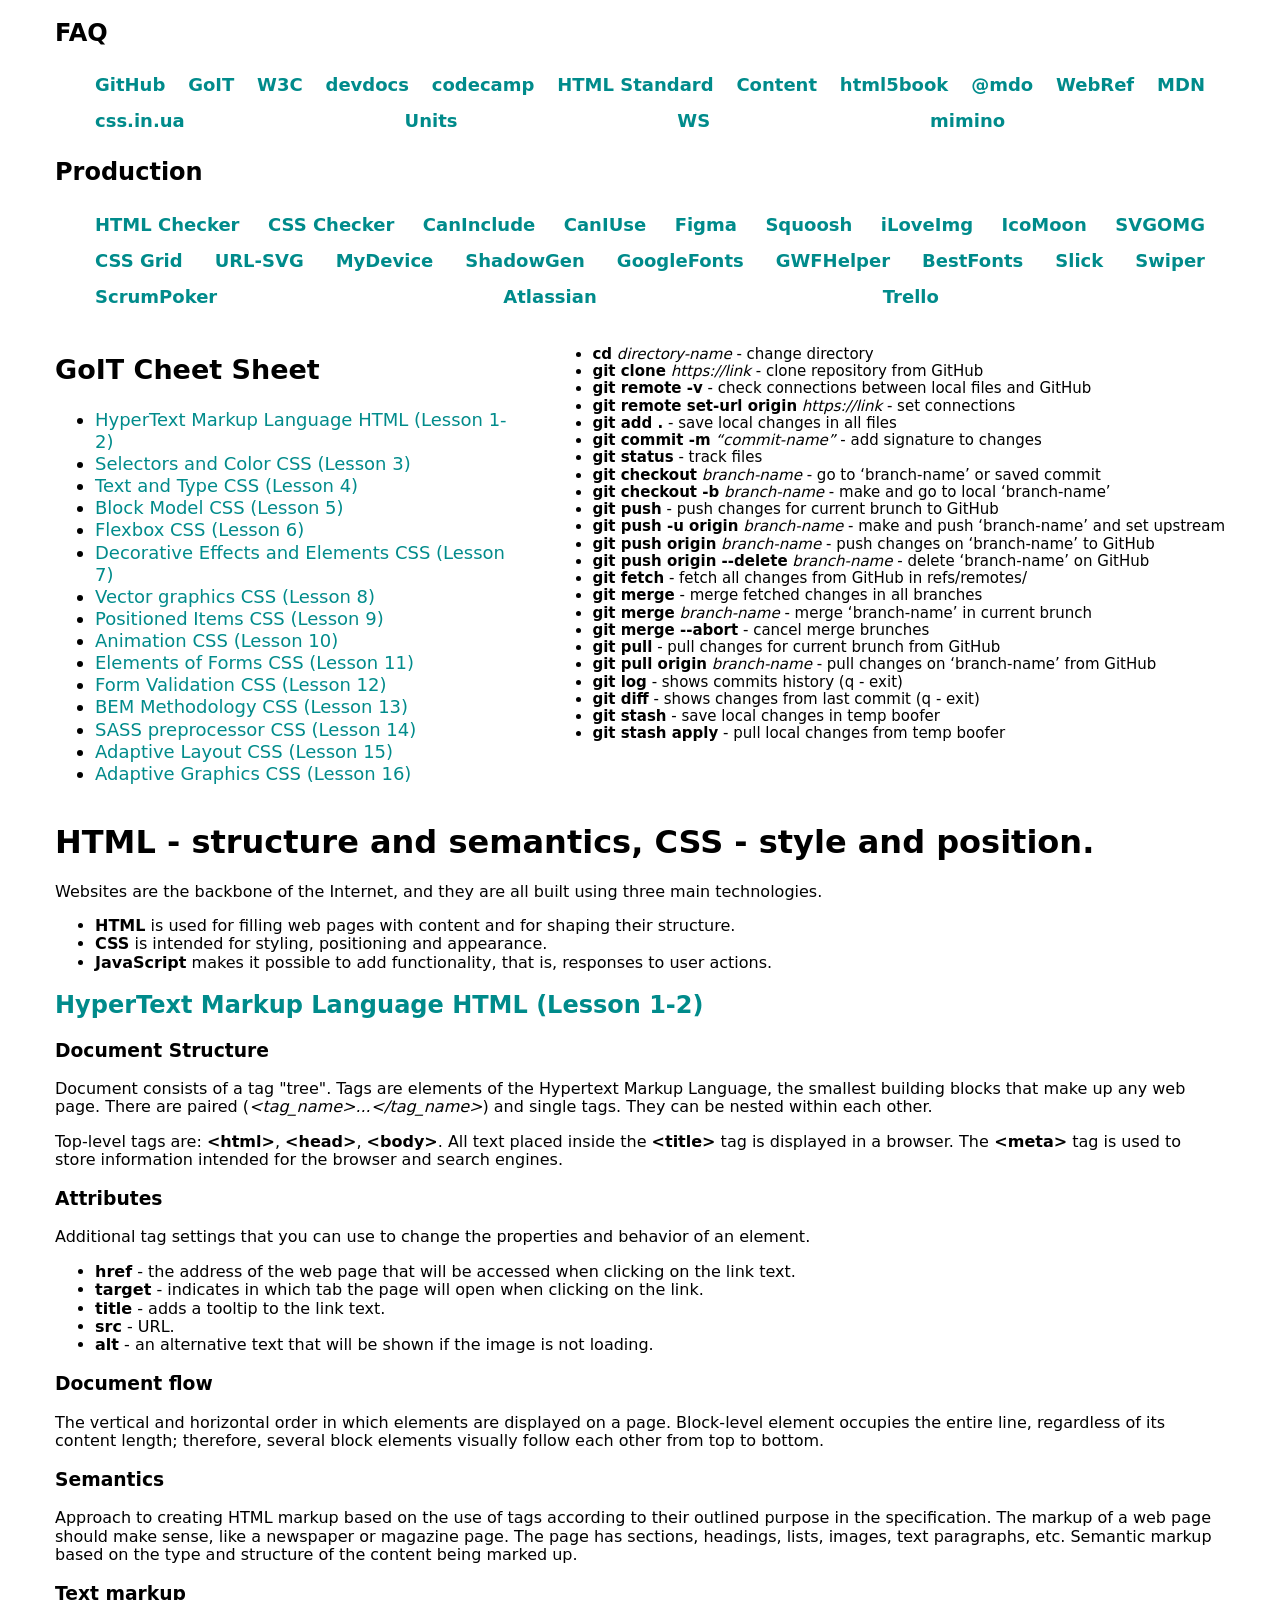
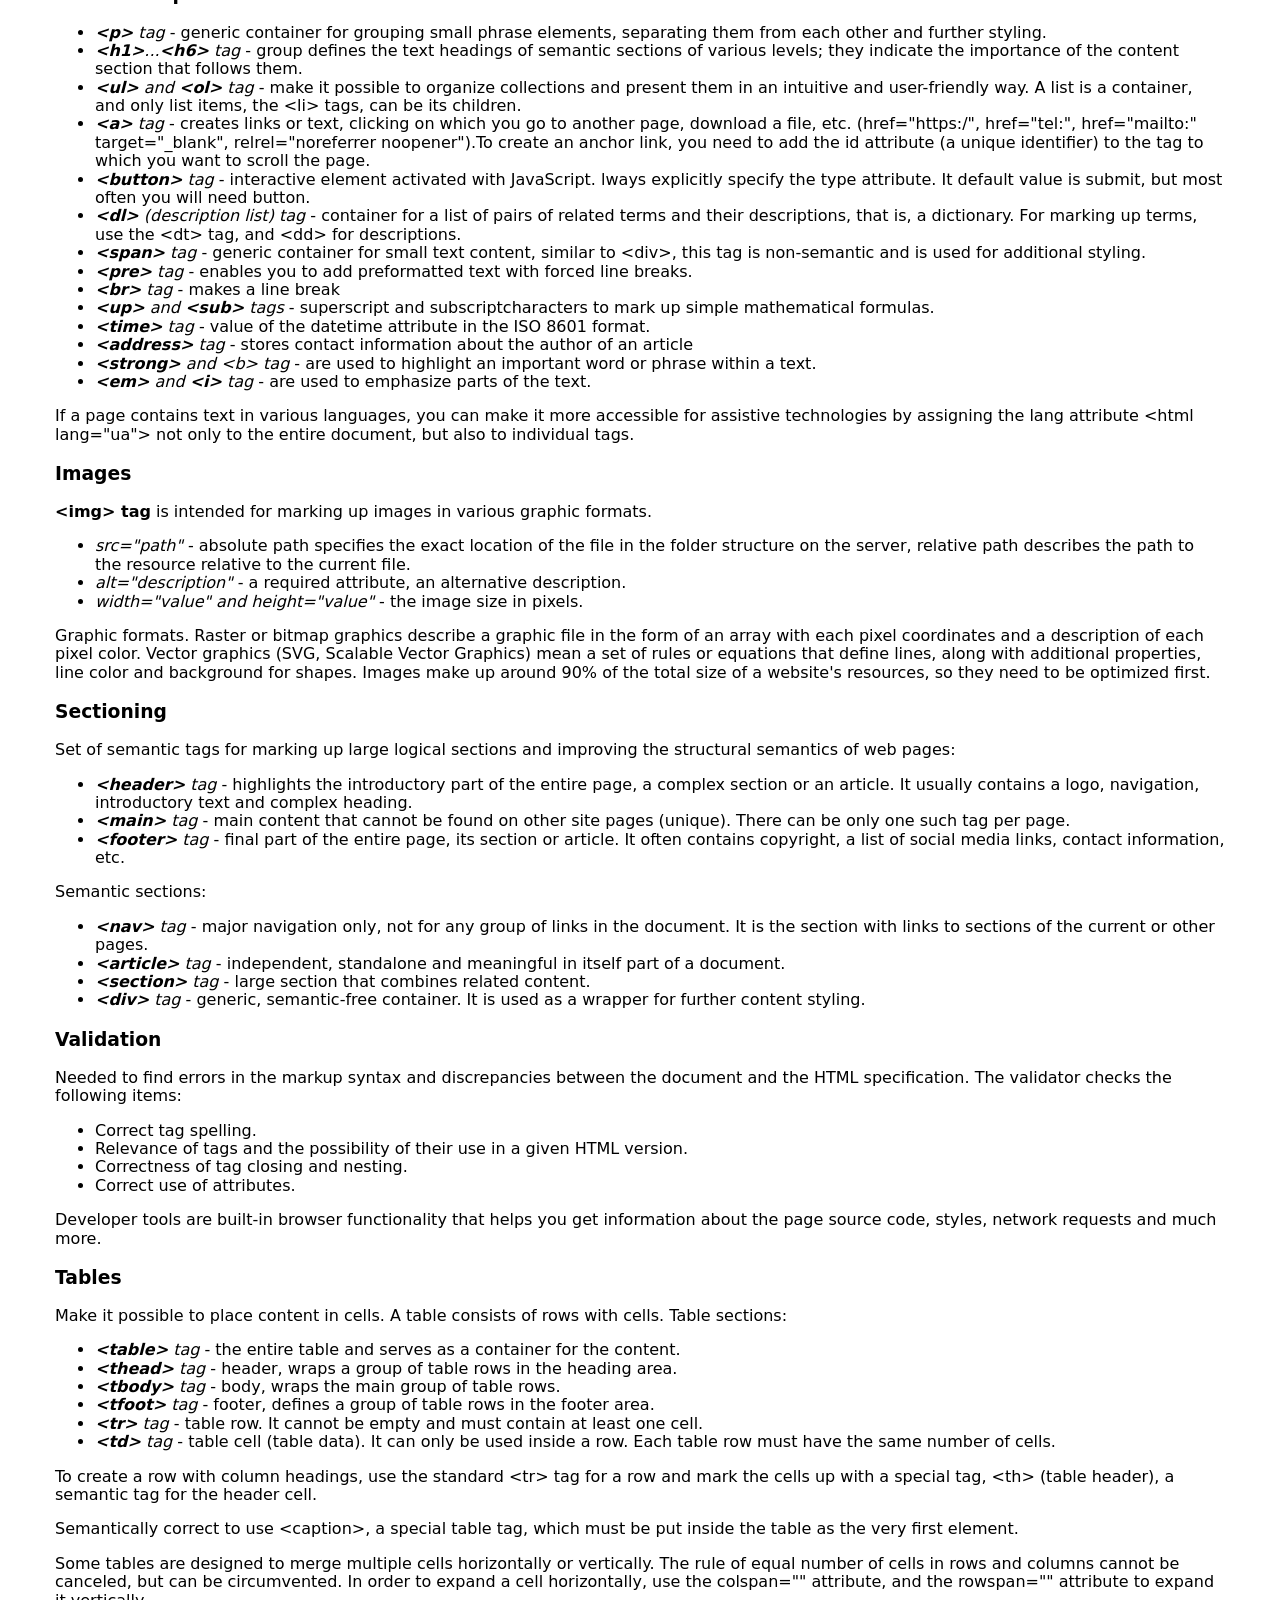
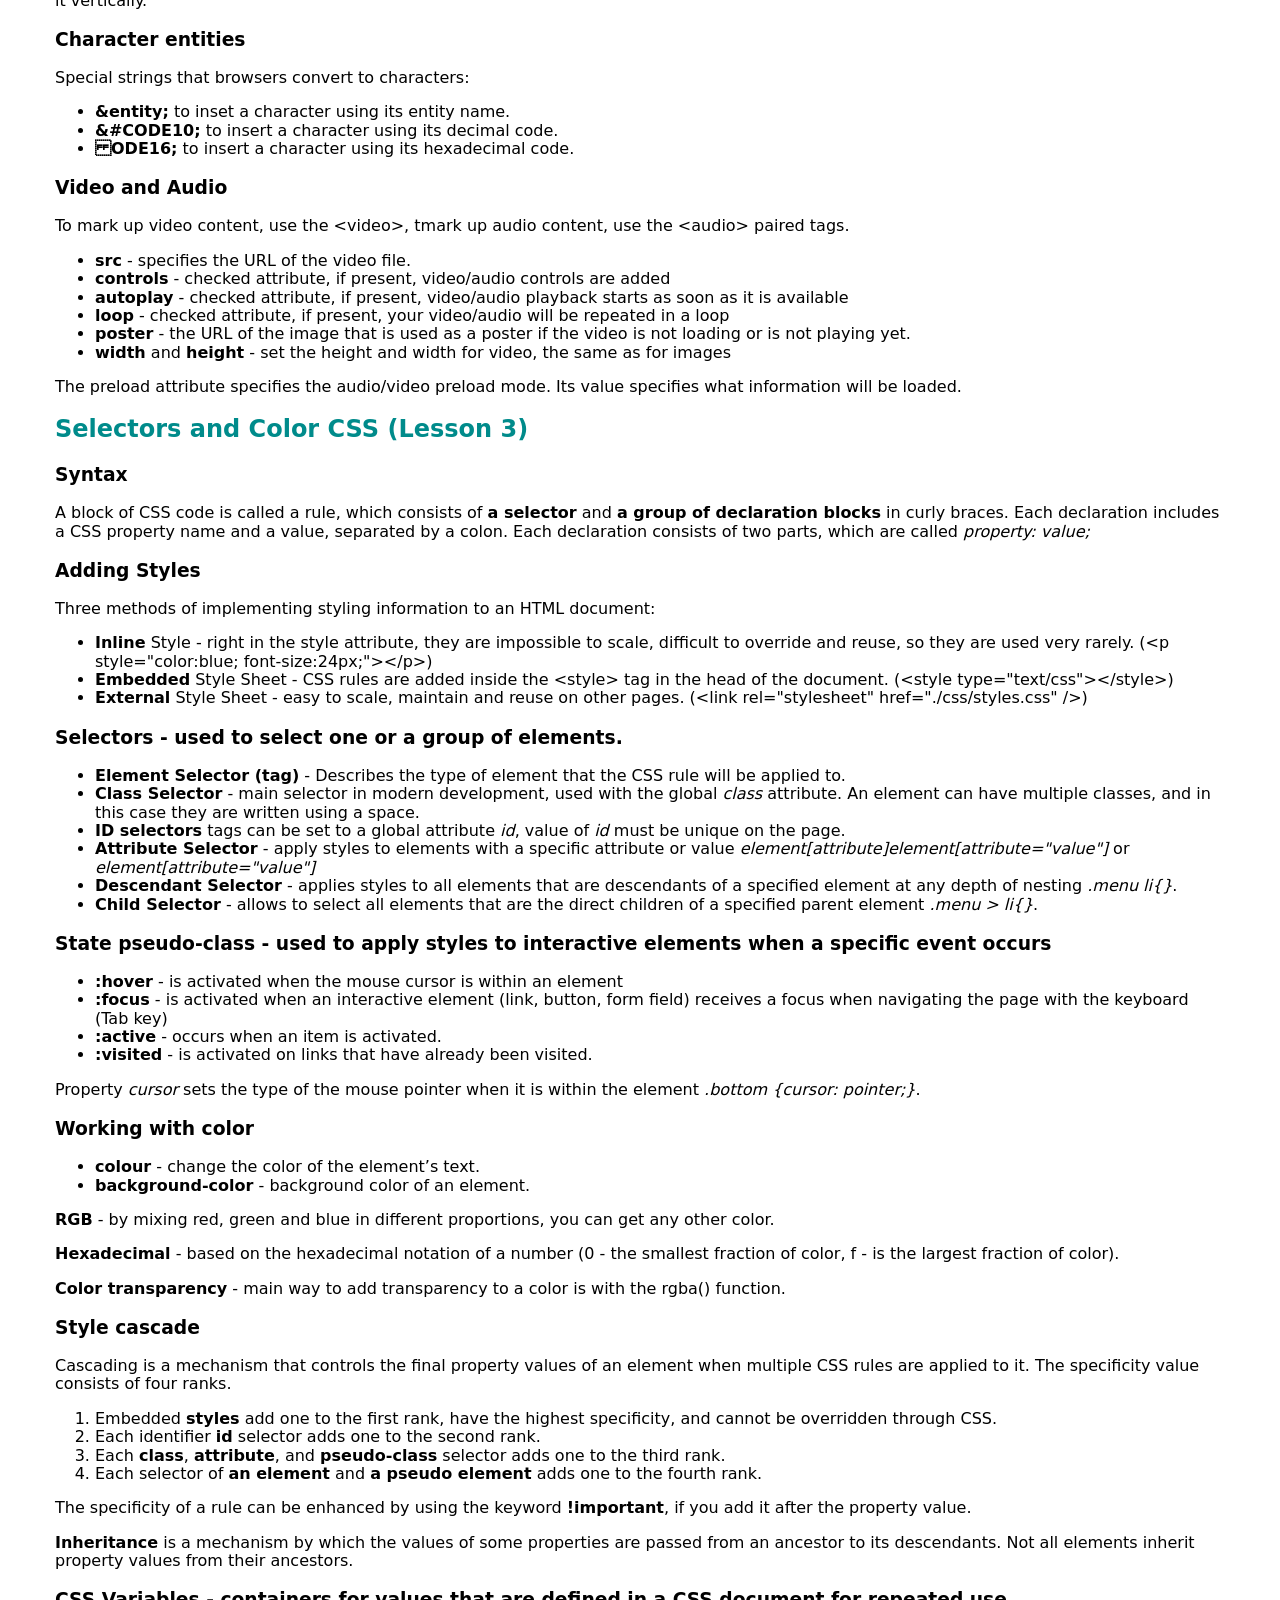
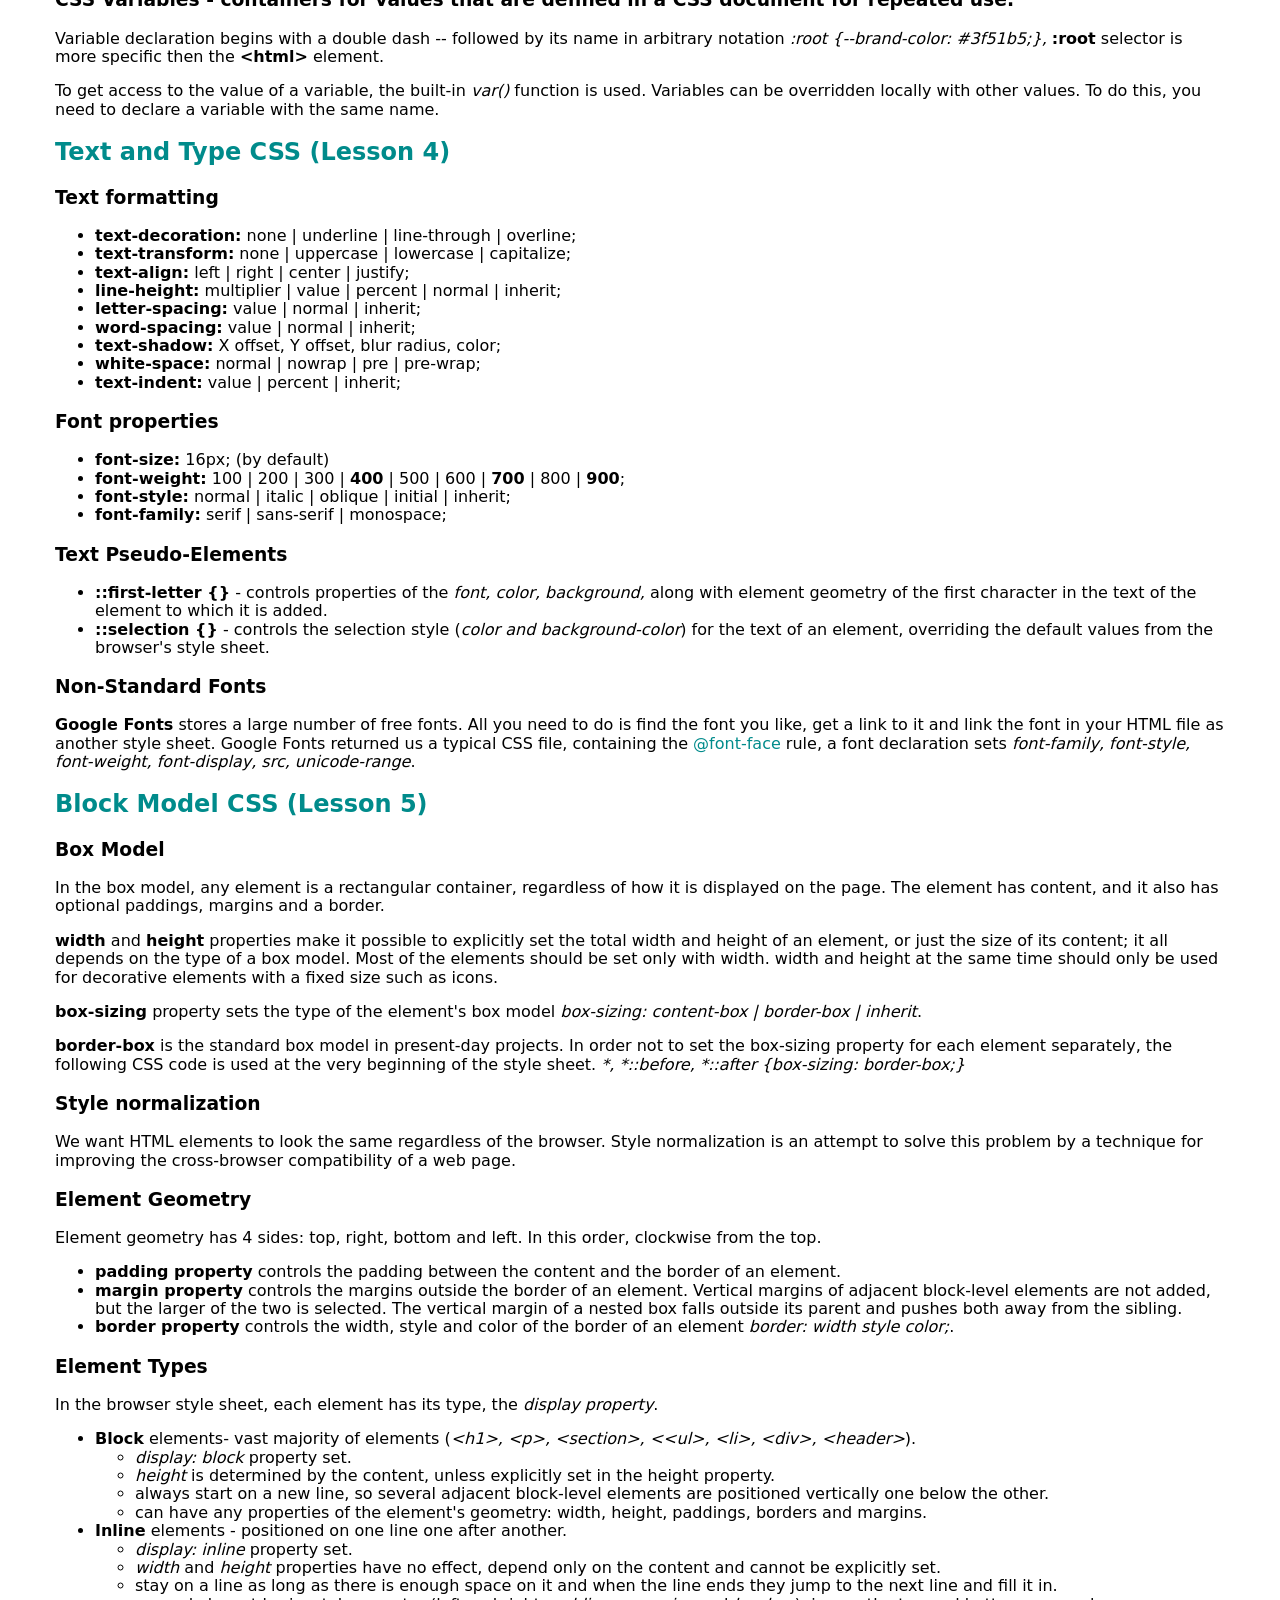
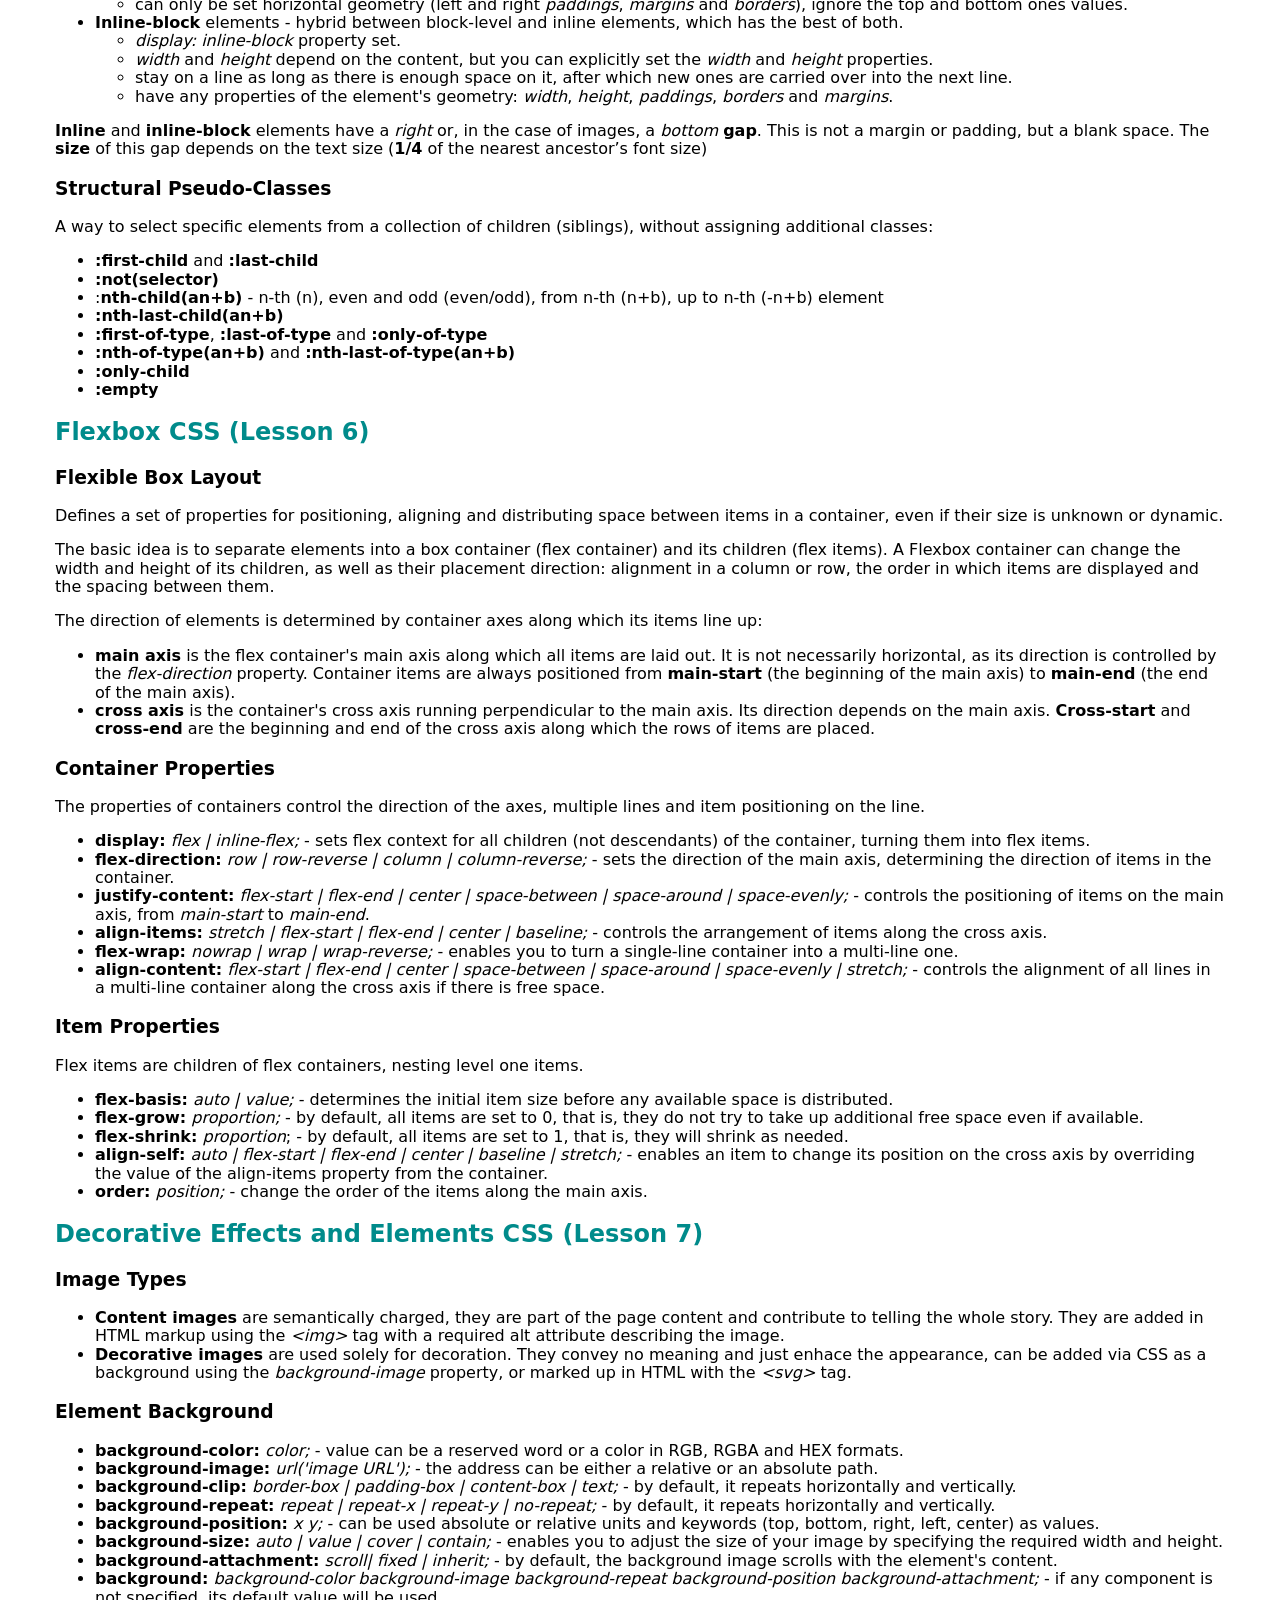
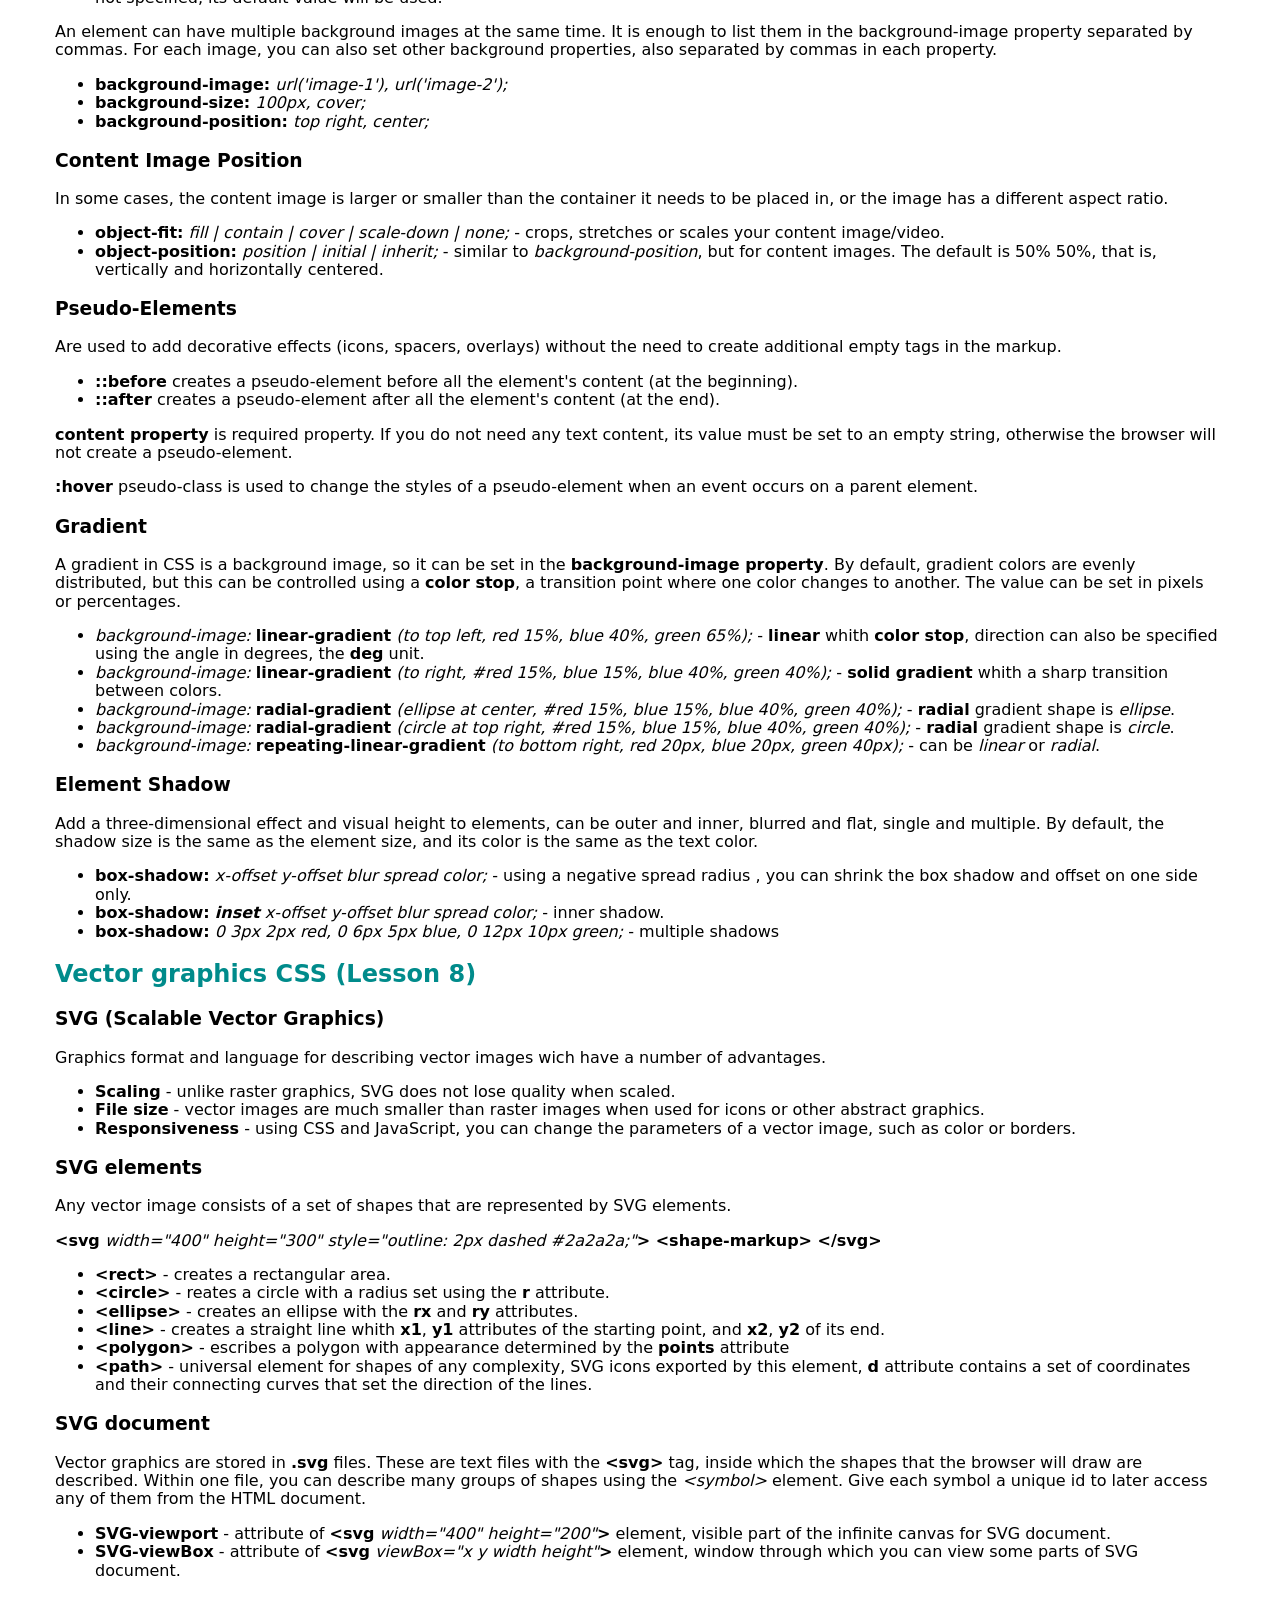
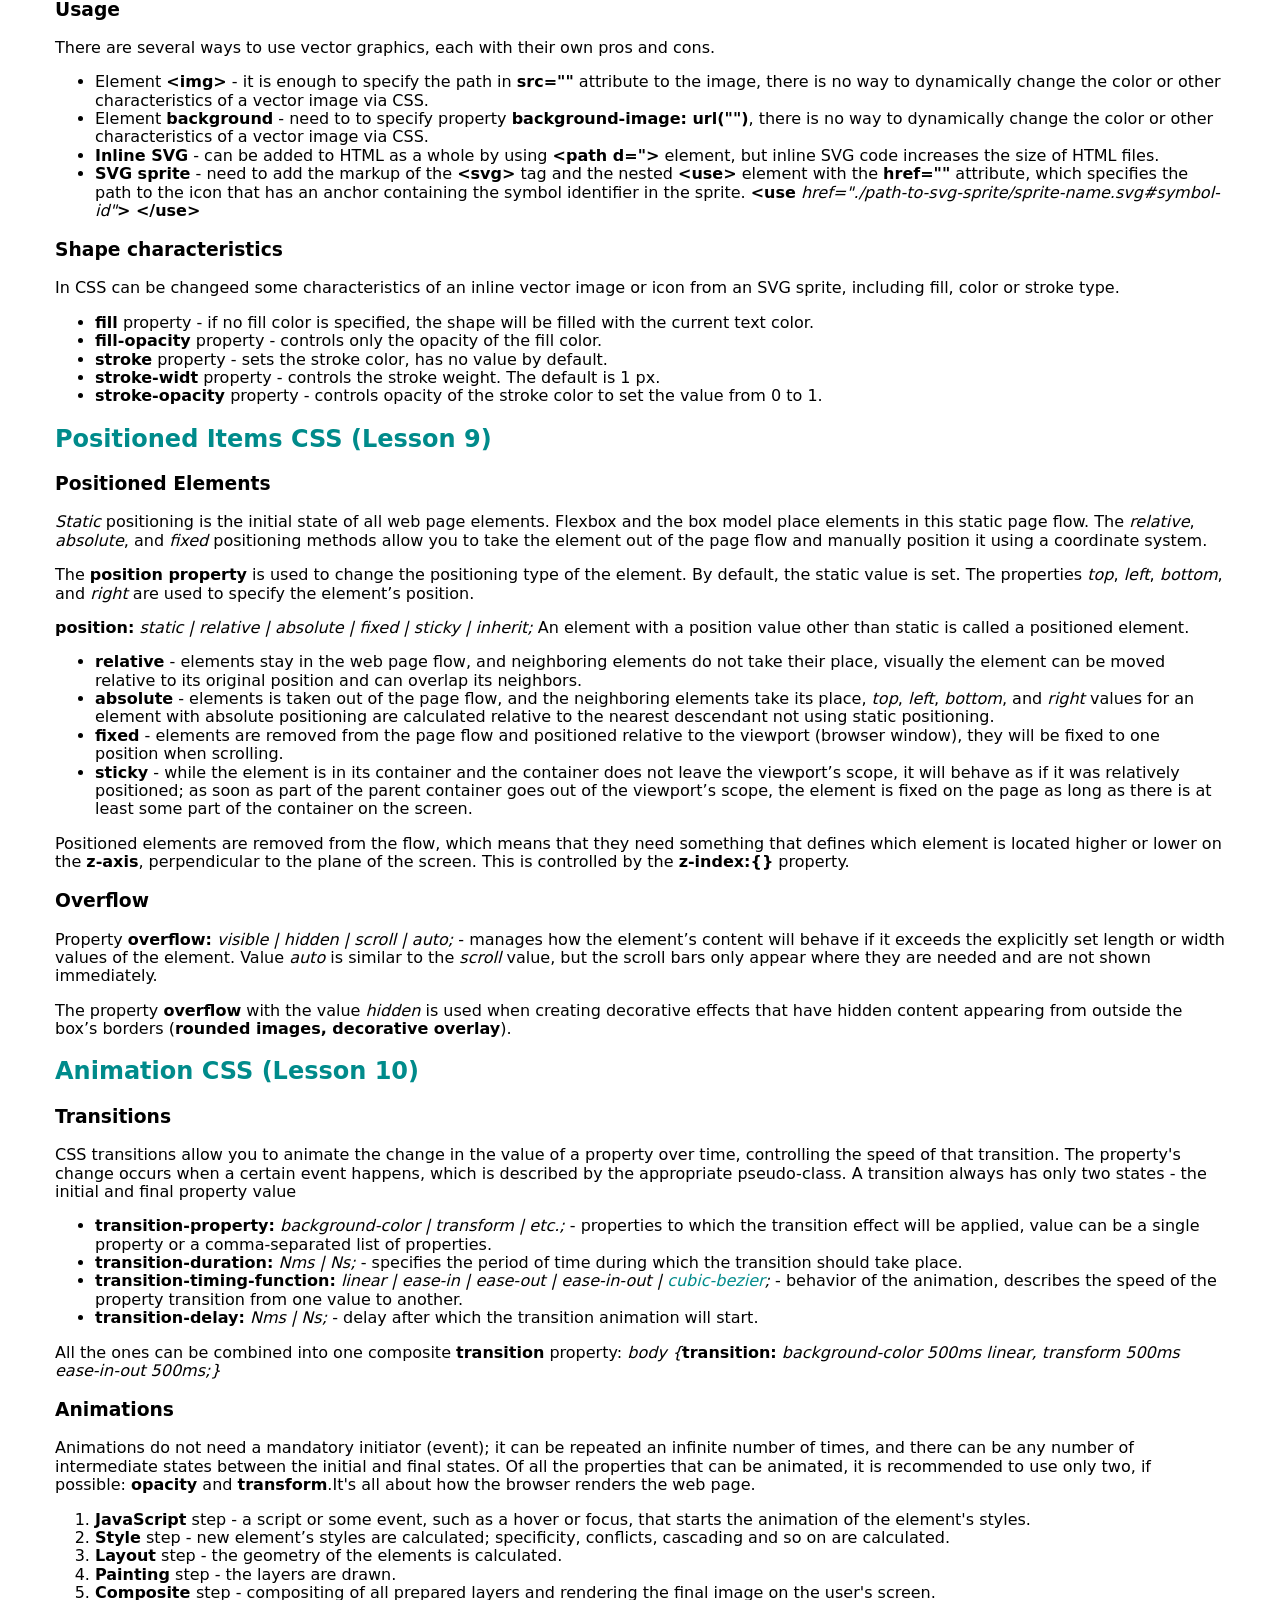
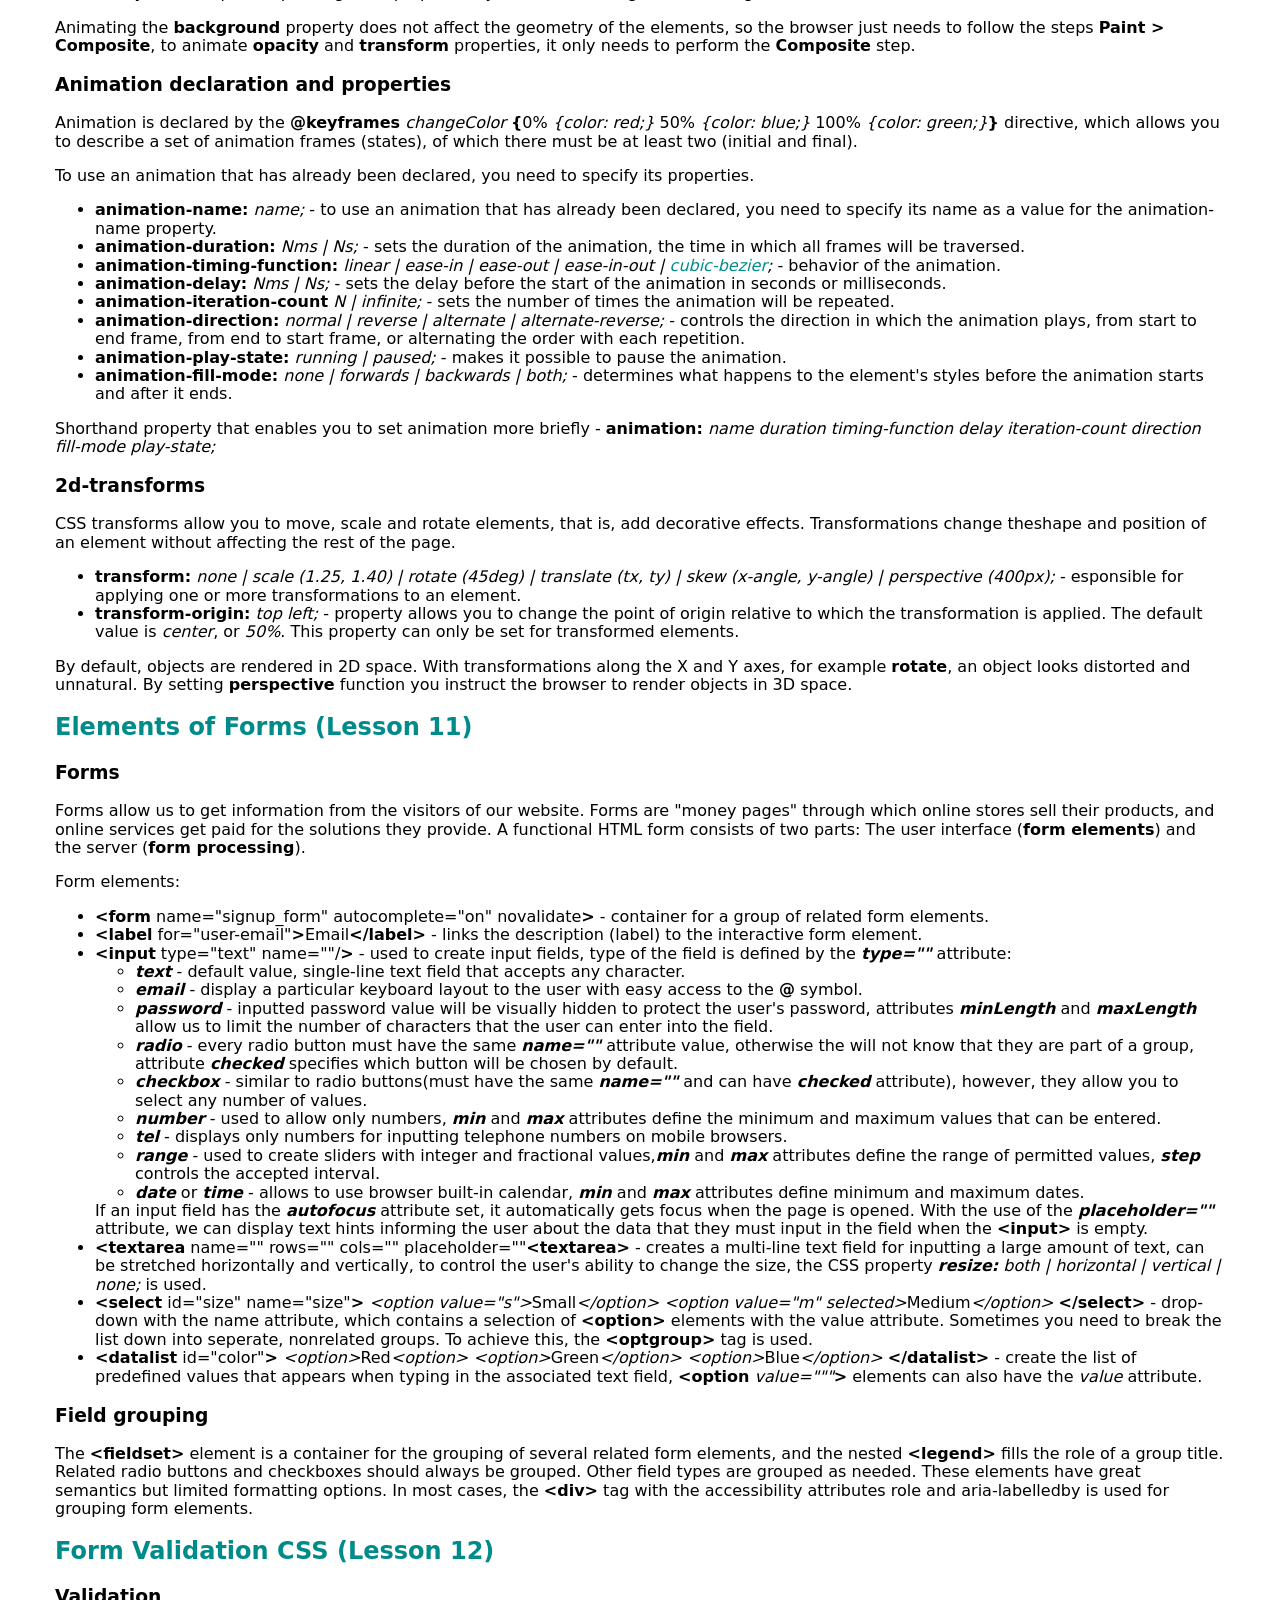
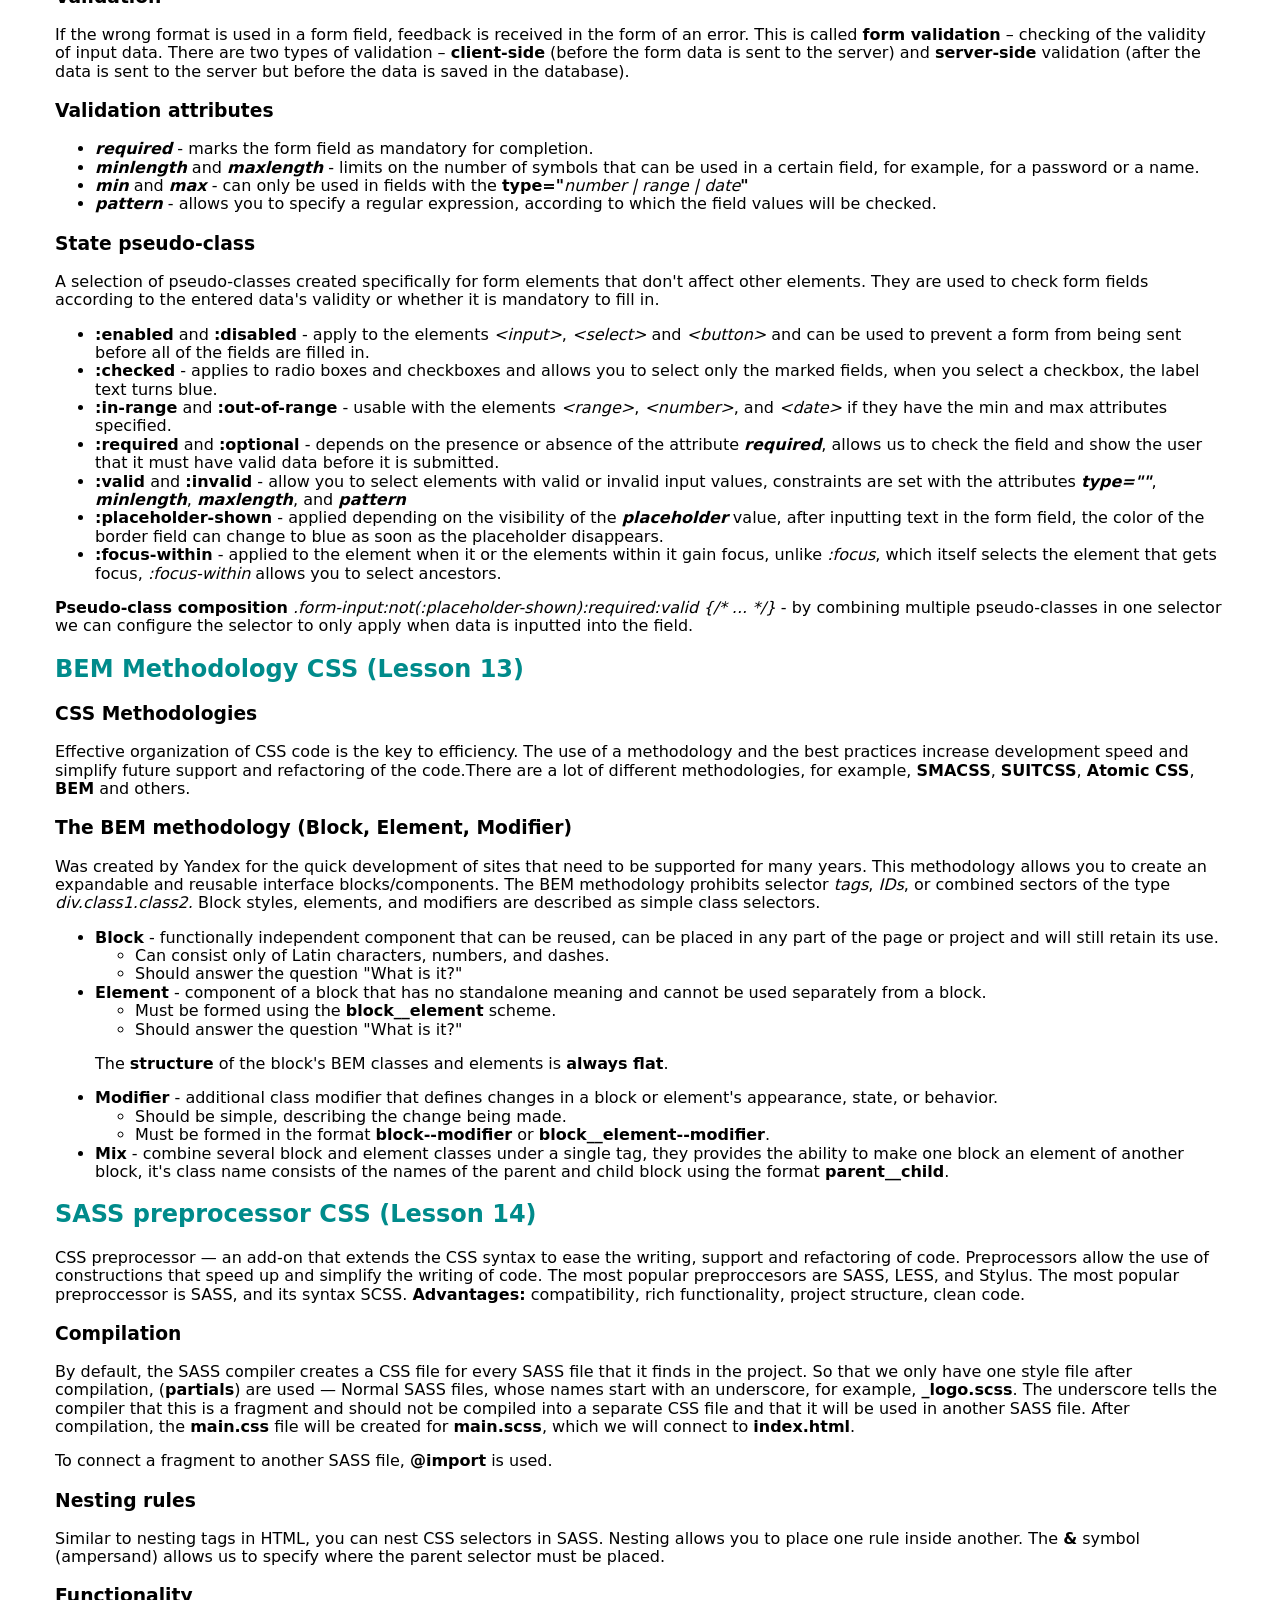
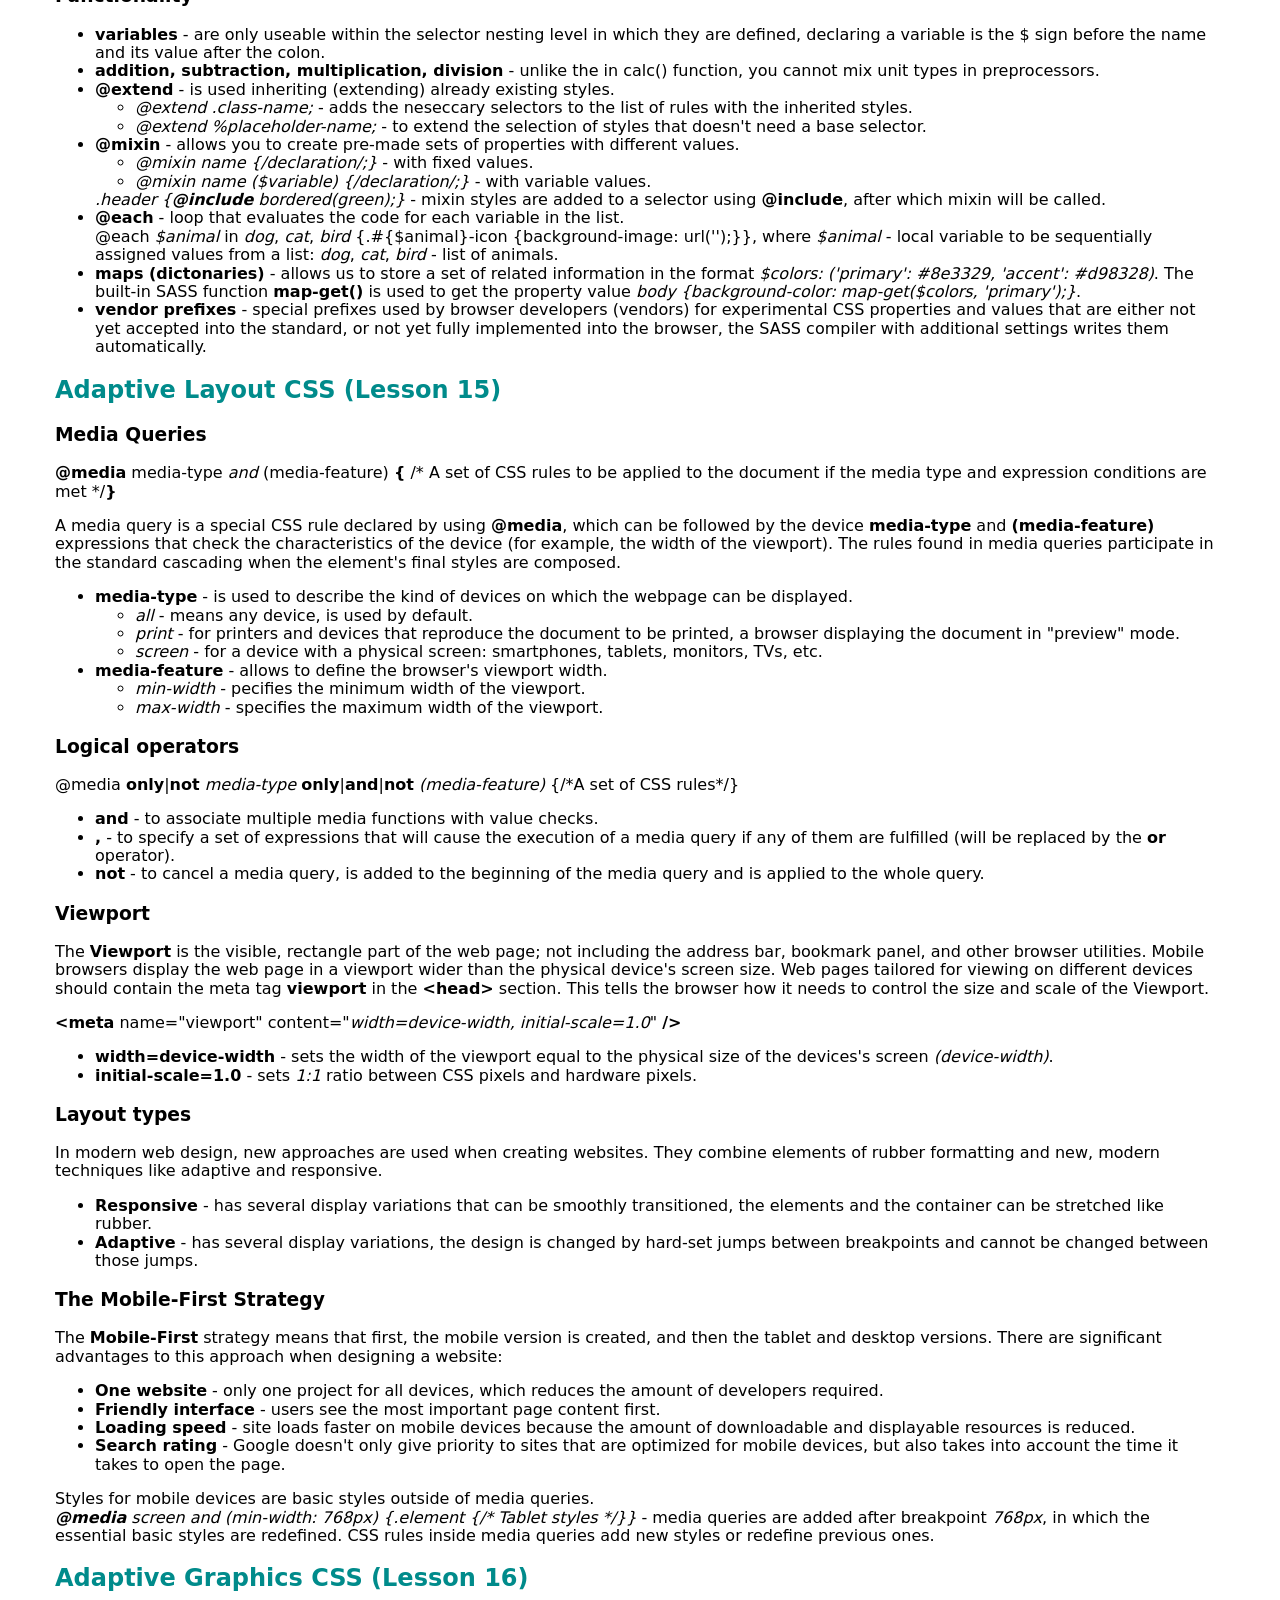
==== index.html @ a0d08ccf "add devdocs & freecodecamp" ====
<!DOCTYPE html>
<html lang="en">

<head>
  <meta charset="UTF-8">
  <meta http-equiv="X-UA-Compatible" content="IE=edge">
  <meta name="viewport" content="width=device-width, initial-scale=1.0">
  <title>HTML-CSS</title>


  <link rel="stylesheet" href="./css/modern-normalize.min.css">
  <link rel="stylesheet" href="./css/main.min.css">
</head>

<body class="container">
  <header class="header">
    <div>
      <h2 id="goit">FAQ</h2>
      <ul class="faq-list">
        <li><a href="https://github.com/Belka-S?tab=repositories" target="_blank"
            rel="noopener noreferrer nofollow">GitHub</a>
        </li>
        <li><a href="https://www.edu.goit.global/uk/learn/6420780/845990/845996/textbook" target="_blank"
            rel="noopener noreferrer nofollow">GoIT</a></li>
        <li><a href="https://drafts.csswg.org/" target="_blank" rel="noopener noreferrer nofollow">W3C</a></li>
        <li><a href="https://devdocs.io" target="_blank" rel="noopener noreferrer nofollow">devdocs</a>
        <li><a href="https://www.freecodecamp.org/learn" target="_blank" rel="noopener noreferrer nofollow">codecamp</a>
        </li>
        <li><a href="https://html.spec.whatwg.org/multipage/" target="_blank" rel="noopener noreferrer nofollow">HTML
            Standard</a></li>
        <li><a href="https://html.spec.whatwg.org/multipage/dom.html#kinds-of-content" target="_blank"
            rel="noopener noreferrer nofollow">Content</a></li>
        <li><a href="https://html5book.ru/css-css3/" target="_blank" rel="noopener noreferrer nofollow">html5book</a>
        </li>
        <li><a href="http://sadcitizen.me/code-guide/#html-syntax" target="_blank"
            rel="noopener noreferrer nofollow">@mdo</a></li>
        <li><a href="https://webref.ru" target="_blank" rel="noopener noreferrer nofollow">WebRef</a></li>
        <li><a href="https://developer.mozilla.org/ru/" target="_blank" rel="noopener noreferrer nofollow">MDN</a></li>
        <li><a href="https://css.in.ua/css/properties" target="_blank" rel="noopener noreferrer nofollow">css.in.ua</a>
        </li>
        <li><a href="http://shpargalkablog.ru/2013/03/px-em-calc.html" target="_blank"
            rel="noopener noreferrer nofollow">Units</a></li>
        <li><a href="https://belka-s.github.io/goit-markup-hw-08/" target="_blank"
            rel="noopener noreferrer nofollow">WS</a></li>
        <li><a href="https://belka-s.github.io/html-css-mimino/" target="_blank"
            rel="noopener noreferrer nofollow">mimino</a></li>
        <li><a href="" target="_blank" rel="noopener noreferrer nofollow"></a></li>
        <!-- <li><a href="" target="_blank" rel="noopener noreferrer nofollow"></a></li> -->
      </ul>
    </div>
    <div>
      <h2>Production</h2>
      <ul class="prodaction-list">
        <li><a href="https://validator.w3.org/nu/" target="_blank" rel="noopener noreferrer nofollow">HTML Checker</a>
        </li>
        <li><a href="https://jigsaw.w3.org/css-validator/#validate_by_input" target="_blank"
            rel="noopener noreferrer nofollow">CSS Checker</a></li>
        <li><a href="https://caninclude.glitch.me" target="_blank" rel="noopener noreferrer nofollow">CanInclude</a>
        </li>
        <li><a href="https://caniuse.com" target="_blank" rel="noopener noreferrer nofollow">CanIUse</a></li>
        <li><a href="https://www.figma.com/files/drafts?fuid=1139607182020165886" target="_blank"
            rel="noopener noreferrer nofollow">Figma</a></li>
        <li><a href="https://squoosh.app" target="_blank" rel="noopener noreferrer nofollow">Squoosh</a></li>
        <li><a href="https://www.iloveimg.com" target="_blank" rel="noopener noreferrer nofollow">iLoveImg</a></li>
        <li><a href="https://icomoon.io" target="_blank" rel="noopener noreferrer nofollow">IcoMoon</a></li>
        <li><a href="https://jakearchibald.github.io/svgomg/" target="_blank"
            rel="noopener noreferrer nofollow">SVGOMG</a>
        </li>
        <li><a href="https://cssgrid-generator.netlify.app" target="_blank" rel="noopener noreferrer nofollow">CSS
            Grid</a></li>
        <li><a href="https://yoksel.github.io/url-encoder/" target="_blank"
            rel="noopener noreferrer nofollow">URL-SVG</a></li>
        <li><a href="https://www.mydevice.io" target="_blank" rel="noopener noreferrer nofollow">MyDevice</a></li>
        <li><a href="https://cssgenerator.org/box-shadow-css-generator.html" target="_blank"
            rel="noopener noreferrer nofollow">ShadowGen</a></li>

        <li><a href="https://fonts.google.com" target="_blank" rel="noopener noreferrer nofollow">GoogleFonts</a>
        </li>
        <li><a href="https://gwfh.mranftl.com/fonts" target="_blank" rel="noopener noreferrer nofollow">GWFHelper</a>
        </li>
        <!-- <li><a href="https://en.bestfonts.pro/" target="_blank" rel="noopener noreferrer nofollow"></a></li> -->
        <li><a href="https://en.bestfonts.pro/" target="_blank" rel="noopener noreferrer nofollow">BestFonts</a></li>

        <li><a href="https://kenwheeler.github.io/slick/" target="_blank" rel="noopener noreferrer nofollow">Slick</a>
        </li>
        <li><a href="https://swiperjs.com/" target="_blank" rel="noopener noreferrer nofollow">Swiper</a>
        </li>
        <li> <a href="https://www.scrumpoker-online.org/en/choose-language" target="_blank"
            rel="noopener noreferrer nofollow">ScrumPoker</a></li>
        <li><a href="https://start.atlassian.com" target="_blank" rel="noopener noreferrer nofollow">Atlassian</a></li>
        <li><a href="https://trello.com/u/belkasrg/boards" target="_blank" rel="noopener noreferrer nofollow">Trello</a>
        <li><a href="" target="_blank" rel="noopener noreferrer nofollow"></a></li>
        <!-- <li><a href="" target="_blank" rel="noopener noreferrer nofollow"></a></li> -->
      </ul>
    </div>
    <div class="wrap">
      <div class="goit">
        <h2>GoIT Cheet Sheet</h2>
        <ul>
          <li><a href="#HTML">HyperText Markup Language HTML (Lesson 1-2)</a></li>
          <li><a href="#selectors-color">Selectors and Color CSS (Lesson 3)</a></li>
          <li><a href="#text-type">Text and Type CSS (Lesson 4)</a></li>
          <li><a href="#block-model">Block Model CSS (Lesson 5)</a></li>
          <li><a href="#flexbox">Flexbox CSS (Lesson 6)</a></li>
          <li><a href="#decorative-effects-elements">Decorative Effects and Elements CSS (Lesson 7)</a></li>
          <li><a href="#vector-graphics">Vector graphics CSS (Lesson 8)</a></li>
          <li><a href="#positioned-items">Positioned Items CSS (Lesson 9)</a></li>
          <li><a href="#animation">Animation CSS (Lesson 10)</a></li>
          <li><a href="#elements-of-forms">Elements of Forms CSS (Lesson 11)</a></li>
          <li><a href="#form-validation">Form Validation CSS (Lesson 12)</a></li>
          <li><a href="#bem-methodology">BEM Methodology CSS (Lesson 13)</a></li>
          <li><a href="#sass-preprocessor">SASS preprocessor CSS (Lesson 14)</a></li>
          <li><a href="#adaptive-layout">Adaptive Layout CSS (Lesson 15)</a></li>
          <li><a href="#adaptive-graphics">Adaptive Graphics CSS (Lesson 16)</a></li>
        </ul>
      </div>
      <div class="terminal">
        <!-- <h3>Terminal Cheet Sheet</h3> -->
        <ul>
          <li><b>cd</b> <i>directory-name</i> - change directory</li>
          <li><b>git clone</b> <i>https://link</i> - clone repository from GitHub</li>
          <li><b>git remote -v</b> - check connections between local files and GitHub</li>
          <li><b>git remote set-url origin</b> <i>https://link</i> - set connections</li>
          <li><b>git add .</b> - save local changes in all files</li>
          <li><b>git commit -m</b> <i>“commit-name”</i> - add signature to changes</li>
          <!-- <li><b>git commit -am</b> <i>“commit-name”</i> - save local changes add signature</li> -->
          <li><b>git status</b> - track files</li>
          <li><b>git checkout</b> <i>branch-name</i> - go to ‘branch-name’ or saved commit</li>
          <li><b>git checkout -b</b> <i>branch-name</i> - make and go to local ‘branch-name’</li>
          <li><b>git push</b> - push changes for current brunch to GitHub</li>
          <li><b>git push -u origin</b> <i>branch-name</i> - make and push ‘branch-name’ and set upstream</li>
          <li><b>git push origin</b> <i>branch-name</i> - push changes on ‘branch-name’ to GitHub</li>
          <li><b>git push origin --delete</b> <i>branch-name</i> - delete ‘branch-name’ on GitHub</li>

          <!-- <li><b>git push --set upstream origin</b> <i>branch-name</i> - push ‘branch-name’ and set upstream</li> -->
          <li><b>git fetch</b> - fetch all changes from GitHub in refs/remotes/</li>
          <li><b>git merge</b> - merge fetched changes in all branches</li>
          <li><b>git merge</b> <i>branch-name</i> - merge ‘branch-name’ in current brunch</li>
          <li><b>git merge --abort</b> - cancel merge brunches</li>
          <li><b>git pull</b> - pull changes for current brunch from GitHub</li>
          <li><b>git pull origin</b> <i>branch-name</i> - pull changes on ‘branch-name’ from GitHub</li>

          <li><b>git log</b> - shows commits history (q - exit)</li>
          <li><b>git diff</b> - shows changes from last commit (q - exit)</li>
          <li><b>git stash</b> - save local changes in temp boofer</li>
          <li><b>git stash apply</b> - pull local changes from temp boofer</li>
        </ul>
      </div>
    </div>
  </header>

  <main>
    <h1>HTML - structure and semantics, CSS - style and position.</h1>
    <p>Websites are the backbone of the Internet, and they are all built using three main technologies.</p>
    <ul>
      <li><b>HTML</b> is used for filling web pages with content and for shaping their structure.</li>
      <li><b>CSS</b> is intended for styling, positioning and appearance.</li>
      <li><b>JavaScript</b> makes it possible to add functionality, that is, responses to user actions.</li>
    </ul>
    <section class="html">
      <a href="#goit">
        <h2 id="HTML">HyperText Markup Language HTML (Lesson 1-2)</h2>
      </a>
      <h3>Document Structure</h3>
      <p>Document consists of a tag "tree". Tags are elements of the Hypertext Markup Language, the smallest building
        blocks that make up any web page. There are paired (<i>&#60tag_name>...&#60/tag_name></i>) and single tags. They
        can
        be nested within each other. </p>
      <p>
        Top-level tags are: <b>&#60html></b>, <b>&#60head></b>, <b>&#60body></b>. All text placed inside the
        <b>&#60title></b> tag is displayed in a browser. The<b> &#60meta></b> tag is used to store information intended
        for
        the browser and
        search engines.
      </p>
      <h3>Attributes </h3>
      <p>Additional tag settings that you can use to change the properties and behavior of an element.</p>
      <ul>
        <li><b>href</b> - the address of the web page that will be accessed when clicking on the link text.</li>
        <li><b>target</b> - indicates in which tab the page will open when clicking on the link.</li>
        <li><b>title</b> - adds a tooltip to the link text.</li>
        <li><b>src</b> - URL.</li>
        <li><b>alt</b> - an alternative text that will be shown if the image is not loading.</li>
      </ul>
      <h3>Document flow</h3>
      <p>The vertical and horizontal order in which elements are displayed on a page. Block-level element occupies the
        entire line, regardless of its content length; therefore, several block elements visually follow each other from
        top to bottom.</p>
      <h3>Semantics</h3>
      <p>Approach to creating HTML markup based on the use of tags according to their outlined purpose in
        the specification. The markup of a web page should make sense, like a newspaper or magazine page. The page has
        sections, headings, lists, images, text paragraphs, etc. Semantic markup based on the type and structure of the
        content being marked
        up.
      </p>
      <h3>Text markup</h3>
      <ul>
        <li><i><b>&#60p></b> tag</i> - generic container for grouping small phrase elements, separating them from each
          other and further styling.</li>
        <li><i><b>&#60h1></b>...<b>&#60h6></b> tag</i> - group defines the text headings of semantic sections of various
          levels; they indicate the importance of the content section that follows them.</li>
        <li><i><b>&#60ul></b> and <b>&#60ol></b> tag</i> - make it possible to organize collections and present them in
          an intuitive and user-friendly way. A list is a container, and only list items, the &#60li> tags, can be its
          children.</li>
        <li><i><b>&#60a></b> tag</i> - creates links or text, clicking on which you go to another page, download a file,
          etc. (href="https:/", href="tel:", href="mailto:" target="_blank", relrel="noreferrer noopener").To create an
          anchor link, you need to add the id attribute (a unique identifier) to the tag to which you want to scroll the
          page.</li>
        <li><i><b>&#60button></b> tag</i> - interactive element activated with JavaScript. lways explicitly specify the
          type attribute. It default value is submit, but most often you will need button.</li>
        <li><i><b>&#60dl></b> (description list) tag</i> - container for a list of pairs of related terms and their
          descriptions, that is, a dictionary. For marking up terms, use the &#60dt> tag, and &#60dd> for descriptions.
        </li>
        <li><i><b>&#60span></b> tag</i> - generic container for small text content, similar to &#60div>, this tag is
          non-semantic and is used for additional styling. </li>
        <li><i><b>&#60pre></b> tag</i> - enables you to add preformatted text with forced line breaks.</li>
        <li><i><b>&#60br></b> tag</i> - makes a line break</li>
        <li> <i><b>&#60up></b> and <b>&#60sub></b> tags</i> - superscript and subscriptcharacters to mark up simple
          mathematical formulas. </li>
        <li><i><b>&#60time></b> tag</i> - value of the datetime attribute in the ISO 8601 format.</li>
        <li><i><b>&#60address></b> tag</i> - stores contact information about the author of an article</li>
        <li><i><b>&#60strong></b> and &#60b> tag</i> - are used to highlight an important word or phrase within a text.
        </li>
        <li><i><b>&#60em></b> and <b>&#60i></b> tag</i> - are used to emphasize parts of the text.</li>
      </ul>
      <p>If a page contains text in various languages, you can make it more accessible for assistive technologies by
        assigning the lang attribute &#60html lang="ua"> not only to the entire document, but also to individual tags.
      </p>
      <h3>Images</h3>
      <p><b>&#60img> tag</b> is intended for marking up images in various graphic formats.</p>
      <ul>
        <li><i>src="path"</i> - absolute path specifies the exact location of the file in the folder structure on the
          server,
          relative path describes the path to the resource relative to the current file.
        </li>
        <li><i>alt="description"</i> - a required attribute, an alternative description.</li>
        <li><i>width="value" and height="value"</i> - the image size in pixels.</li>
      </ul>
      <p>Graphic formats. Raster or bitmap graphics describe a graphic file in the form of an array with each pixel
        coordinates and a description
        of each pixel color. Vector graphics (SVG, Scalable Vector Graphics) mean a set of rules or equations that
        define lines, along with
        additional properties, line color and background for shapes. Images make up around 90% of the total size of a
        website's resources, so they need to be optimized first.</p>
      <h3>Sectioning</h3>
      <p>Set of semantic tags for marking up large logical sections and improving the structural semantics
        of web pages:</p>
      <ul>
        <li><i><b>&#60header></b> tag</i> - highlights the introductory part of the entire page, a complex section or an
          article. It usually contains a logo, navigation, introductory text and complex heading.</li>
        <li><i><b>&#60main></b> tag</i> - main content that cannot be found on other site pages (unique). There can be
          only one
          such tag per page.</li>
        <li><i><b>&#60footer></b> tag</i> - final part of the entire page, its section or article. It often contains
          copyright,
          a list of social media links, contact information, etc.</li>
      </ul>
      <p>Semantic sections:</p>
      <ul>
        <li><i><b>&#60nav></b> tag</i> - major navigation only, not for any group of links in the document. It is the
          section
          with links to sections of the current or other pages.</li>
        <li><i><b>&#60article></b> tag</i> - independent, standalone and meaningful in itself part of a document.</li>
        <li><i><b>&#60section></b> tag</i> - large section that combines related content.</li>
        <li><i><b>&#60div></b> tag</i> - generic, semantic-free container. It is used as a wrapper for further content
          styling.
        </li>
      </ul>
      <h3>Validation</h3>
      <p>Needed to find errors in the markup syntax and discrepancies between the document and the HTML
        specification. The validator checks the following items:</p>
      <ul>
        <li>Correct tag spelling.</li>
        <li>Relevance of tags and the possibility of their use in a given HTML version.</li>
        <li>Correctness of tag closing and nesting.</li>
        <li>Correct use of attributes.</li>
      </ul>
      <p>Developer tools are built-in browser functionality that helps you get information about the page source code,
        styles, network requests and much more.</p>
      <h3>Tables</h3>
      <p>Make it possible to place content in cells. A table consists of rows with cells. Table sections: </p>
      <ul>
        <li><i><b>&#60table></b> tag</i> - the entire table and serves as a container for the content.</li>
        <li><i><b>&#60thead></b> tag</i> - header, wraps a group of table rows in the heading area.</li>
        <li><i><b>&#60tbody></b> tag</i> - body, wraps the main group of table rows.</li>
        <li><i><b>&#60tfoot></b> tag</i> - footer, defines a group of table rows in the footer area.</li>
        <li><i><b>&#60tr></b> tag </i>- table row. It cannot be empty and must contain at least one cell.</li>
        <li><i><b>&#60td></b> tag </i>- table cell (table data). It can only be used inside a row. Each table row must
          have the same number of cells.</li>
      </ul>
      <p>To create a row with column headings, use the standard &#60tr> tag for a row and mark the cells up with a
        special tag, &#60th> (table header), a semantic tag for the header cell.</p>
      <p>Semantically correct to use &#60caption>, a special table tag, which must be put inside the table as the very
        first element.</p>
      <p>Some tables are designed to merge multiple cells horizontally or vertically. The rule of equal number of cells
        in rows and columns cannot be canceled, but can be circumvented. In order to expand a cell horizontally, use the
        colspan="" attribute, and the rowspan="" attribute to expand it vertically.</p>
      <h3>Character entities</h3>
      <p>Special strings that browsers convert to characters:</p>
      <ul>
        <li><b>&entity;</b> to inset a character using its entity name.</li>
        <li><b>&#CODE10;</b> to insert a character using its decimal code.</li>
        <li><b>&#xCODE16;</b> to insert a character using its hexadecimal code.</li>
      </ul>
      <h3>Video and Audio</h3>
      <p>To mark up video content, use the &#60video>, tmark up audio content, use the &#60audio> paired tags.</p>
      <ul>
        <li><b>src</b> - specifies the URL of the video file.</li>
        <li><b>controls</b> - checked attribute, if present, video/audio controls are added</li>
        <li><b>autoplay</b> - checked attribute, if present, video/audio playback starts as soon as it is available</li>
        <li><b>loop</b> - checked attribute, if present, your video/audio will be repeated in a loop</li>
        <li><b>poster</b> - the URL of the image that is used as a poster if the video is not loading or is not playing
          yet. </li>
        <li><b>width</b> and <b>height</b> - set the height and width for video, the same as for images</li>
      </ul>
      <p>The preload attribute specifies the audio/video preload mode. Its value specifies what information will be
        loaded.</p>
    </section>
    <section class="selectors-color">
      <a href="#goit">
        <h2 id="selectors-color">Selectors and Color CSS (Lesson 3)</h2>
      </a>
      <h3>Syntax</h3>
      <p>A block of CSS code is called a rule, which consists of <b>a selector</b> and <b>a group of declaration
          blocks</b> in curly braces. Each declaration includes a CSS property name and a value, separated by a colon.
        Each declaration consists of two parts, which are called <i>property: value;</i></p>
      <h3>Adding Styles</h3>
      <p>Three methods of implementing styling information to an HTML document:</p>
      <ul>
        <li><b>Inline</b> Style - right in the style attribute, they are impossible to scale, difficult to override and
          reuse,
          so they are used very rarely. (&#60p style="color:blue; font-size:24px;">&#60/p>)</li>
        <li><b>Embedded</b> Style Sheet - CSS rules are added inside the &#60style> tag in the head of the document.
          (&#60style
          type="text/css">&#60/style>)</li>
        <li><b>External</b> Style Sheet - easy to scale, maintain and reuse on other pages. (&#60link rel="stylesheet"
          href="./css/styles.css" />)</li>
      </ul>
      <h3>Selectors - used to select one or a group of elements.</h3>
      <ul>
        <li><b>Element Selector (tag)</b> - Describes the type of element that the CSS rule will be applied to.</li>
        <li><b>Class Selector</b> - main selector in modern development, used with the global <i>class</i> attribute. An
          element can have multiple classes, and in this case they are written using a space. </li>
        <li><b>ID selectors</b> tags can be set to a global attribute <i>id</i>, value of <i>id</i> must be unique on
          the page.</li>
        <li><b>Attribute Selector</b> - apply styles to elements with a specific attribute or value
          <i>element[attribute]element[attribute="value"]</i> or <i>element[attribute="value"]</i>
        </li>
        <li><b>Descendant Selector</b> - applies styles to all elements that are descendants of a specified element at
          any depth of nesting <i>.menu li{}</i>.</li>
        <li><b>Child Selector</b> - allows to select all elements that are the direct children of a specified parent
          element <i>.menu > li{}</i>.</li>
      </ul>
      <h3>State pseudo-class - used to apply styles to interactive elements when a specific event occurs</h3>
      <ul>
        <li><b>:hover</b> - is activated when the mouse cursor is within an element</li>
        <li><b>:focus</b> - is activated when an interactive element (link, button, form field) receives a focus when
          navigating the page with the
          keyboard (Tab key)</li>
        <li><b>:active</b> - occurs when an item is activated.</li>
        <li><b>:visited</b> - is activated on links that have already been visited.</li>
      </ul>
      <p>Property <i>cursor</i> sets the type of the mouse pointer when it is within the element <i>.bottom {cursor:
          pointer;}</i>.</p>
      <h3>Working with color</h3>
      <ul>
        <li><b>colour</b> - change the color of the element’s text.</li>
        <li><b>background-color</b> - background color of an element.</li>
      </ul>
      <p><b>RGB</b> - by mixing red, green and blue in different proportions, you can get any other color.</p>
      <p><b>Hexadecimal</b> - based on the hexadecimal notation of a number (0 - the smallest fraction of color, f - is
        the largest fraction of color).</p>
      <p><b>Color transparency</b> - main way to add transparency to a color is with the rgba() function.</p>
      <h3>Style cascade</h3>
      <p>Cascading is a mechanism that controls the final property values of an element when multiple CSS rules are
        applied to it. The specificity value consists of four ranks.</p>
      <ol>
        <li>Embedded <b>styles</b> add one to the first rank, have the highest specificity, and cannot be overridden
          through CSS.</li>
        <li>Each identifier <b>id</b> selector adds one to the second rank.</li>
        <li>Each <b>class</b>, <b>attribute</b>, and <b>pseudo-class</b> selector adds one to the third rank.</li>
        <li>Each selector of <b>an element</b> and <b>a pseudo element</b> adds one to the fourth rank.</li>
      </ol>
      <p>The specificity of a rule can be enhanced by using the keyword <b>!important</b>, if you add it after the
        property value.</p>
      <p><b>Inheritance</b> is a mechanism by which the values of some properties are passed from an ancestor to its
        descendants. Not all elements inherit property values from their ancestors.</p>
      <h3>CSS Variables - containers for values that are defined in a CSS document for repeated use.</h3>
      <p>Variable declaration begins with a double dash -- followed by its name in arbitrary notation <i>:root
          {--brand-color: #3f51b5;},</i> <b>:root</b> selector is more specific then the <b>&#60html></b> element.
      </p>
      <p>To get access to the value of a variable, the built-in <i>var()</i> function is used. Variables can be
        overridden
        locally with other values. To do this, you need to declare a variable with the same name.</p>
    </section>
    <section class="text-type">
      <a href="#goit">
        <h2 id="text-type">Text and Type CSS (Lesson 4)</h2>
      </a>
      <h3>Text formatting</h3>
      <ul>
        <li><b>text-decoration:</b> none | underline | line-through | overline;</li>
        <li><b>text-transform:</b> none | uppercase | lowercase | capitalize;</li>
        <li><b>text-align:</b> left | right | center | justify;</li>
        <li><b>line-height:</b> multiplier | value | percent | normal | inherit;</li>
        <li><b>letter-spacing:</b> value | normal | inherit;</li>
        <li><b>word-spacing:</b> value | normal | inherit;</li>
        <li><b>text-shadow:</b> X offset, Y offset, blur radius, color; </li>
        <li><b>white-space:</b> normal | nowrap | pre | pre-wrap;</li>
        <li><b>text-indent:</b> value | percent | inherit;</li>
      </ul>
      <h3>Font properties</h3>
      <ul>
        <li><b>font-size:</b> 16px; (by default)</li>
        <li><b>font-weight:</b> 100 | 200 | 300 | <b>400</b> | 500 | 600 | <b>700</b> | 800 | <b>900</b>;</li>
        <li><b>font-style:</b> normal | italic | oblique | initial | inherit;</li>
        <li><b>font-family:</b> serif | sans-serif | monospace;</li>
      </ul>
      <h3>Text Pseudo-Elements</h3>
      <ul>
        <li><b>::first-letter {}</b> - controls properties of the <i>font, color, background,</i> along with element
          geometry of the first character in the text of the element to which it is added.</li>
        <li><b>::selection {}</b> - controls the selection style (<i>color and background-color</i>) for the text of an
          element,
          overriding the default values from the browser's style sheet.</li>
      </ul>
      <h3>Non-Standard Fonts</h3>
      <p><b>Google Fonts</b> stores a large number of free fonts. All you need to do is find the font you like, get a
        link to it and link the font in your HTML file as another style sheet. Google Fonts returned us a typical CSS
        file, containing the <a href="https://developer.mozilla.org/en-US/docs/Web/CSS/@font-face" target="_blank"
          rel="noopener noreferrer nofollow">@font-face</a> rule, a font declaration sets <i>font-family, font-style,
          font-weight,
          font-display, src, unicode-range</i>.</p>

    </section>
    <section class="block-model">
      <a href="#goit">
        <h2 id="block-model">Block Model CSS (Lesson 5)</h2>
      </a>
      <h3>Box Model</h3>
      <p>In the box model, any element is a rectangular container, regardless of how it is displayed on the page. The
        element has content, and it also has optional paddings, margins and a border.</p>
      <p><b>width</b> and <b>height</b> properties make it possible to explicitly set the total width and height of an
        element, or just the size of its content; it all depends on the type of a box model. Most of the elements should
        be set only with width. width and height at the same time should only be used for decorative elements with a
        fixed size such as icons.</p>
      <p><b>box-sizing</b> property sets the type of the element's box model <i>box-sizing: content-box | border-box |
          inherit</i>.
      </p>
      <p><b>border-box</b> is the standard box model in present-day projects. In order not to set the box-sizing
        property for each element separately, the following CSS code is used at the very beginning of the style sheet.
        <i>*, *::before, *::after {box-sizing: border-box;}</i>
      </p>
      <h3>Style normalization</h3>
      <p>We want HTML elements to look the same regardless of the browser. Style normalization is an attempt to solve
        this problem by a technique for improving the cross-browser compatibility of a web page.</p>
      <h3>Element Geometry</h3>
      <p>Element geometry has 4 sides: top, right, bottom and left. In this order, clockwise from the top.</p>
      <ul>
        <li><b>padding property</b> controls the padding between the content and the border of an element.</li>
        <li><b>margin property</b> controls the margins outside the border of an element. Vertical margins of adjacent
          block-level elements are not added, but the larger of the two is selected. The vertical margin of a nested box
          falls outside its parent and pushes both away from the sibling.</li>
        <li><b>border property</b> controls the width, style and color of the border of an element <i>border: width
            style color;</i>.</li>
      </ul>
      <h3>Element Types</h3>
      <p>In the browser style sheet, each element has its type, the <i>display property</i>.</p>
      <ul>
        <li><b>Block</b> elements- vast majority of elements (<i>&#60h1>, &#60p>, &#60section>, &#60&#60ul>, &#60li>,
            &#60div>,
            &#60header></i>).
          <ul>
            <li><i>display: block</i> property set.</li>
            <li><i>height</i> is determined by the content, unless explicitly set in the height property.</li>
            <li>always start on a new line, so several adjacent block-level elements are positioned vertically one
              below
              the other.</li>
            <li>can have any properties of the element's geometry: width, height, paddings, borders and margins.</li>
          </ul>
        </li>
        <li><b>Inline</b> elements - positioned on one line one after another.
          <ul>
            <li><i>display: inline</i> property set.</li>
            <li><i>width</i> and <i>height</i> properties have no effect, depend only on the content and cannot be
              explicitly set.</li>
            <li>stay on a line as long as there is enough space on it and when the line ends they jump to the next
              line
              and fill it in.</li>
            <li>can only be set horizontal geometry (left and right <i>paddings</i>, <i>margins</i> and
              <i>borders</i>),
              ignore the top and bottom ones values.
            </li>
          </ul>
        </li>
        <li><b>Inline-block</b> elements - hybrid between block-level and inline elements, which has the best of both.
          <ul>
            <li><i>display: inline-block</i> property set.</li>
            <li><i>width</i> and <i>height</i> depend on the content, but you can explicitly set the <i>width</i> and
              <i>height</i> properties.
            </li>
            <li>stay on a line as long as there is enough space on it, after which new ones are carried over into the
              next
              line.</li>
            <li>have any properties of the element's geometry: <i>width</i>, <i>height</i>, <i>paddings</i>,
              <i>borders</i> and <i>margins</i>.
            </li>
          </ul>
        </li>
      </ul>
      <p><b>Inline</b> and <b>inline-block</b> elements have a <i>right</i> or, in the case of images, a <i>bottom</i>
        <b>gap</b>. This is not a margin or padding, but a blank space. The <b>size</b> of this gap depends on the text
        size (<b>1/4</b> of the
        nearest ancestor’s font size)
      </p>
      <h3>Structural Pseudo-Classes</h3>
      <p>A way to select specific elements from a collection of children (siblings), without assigning additional
        classes:</p>
      <ul>
        <li><b>:first-child</b> and <b>:last-child</b></li>
        <li><b>:not(selector)</b></li>
        <li>:<b>nth-child(an+b)</b> - n-th (n), even and odd (even/odd), from n-th (n+b), up to n-th (-n+b) element
        </li>
        <li><b>:nth-last-child(an+b)</b></li>
        <li><b>:first-of-type</b>, <b>:last-of-type</b> and <b>:only-of-type</b></li>
        <li><b>:nth-of-type(an+b)</b> and <b>:nth-last-of-type(an+b)</b></li>
        <li><b>:only-child</b></li>
        <li><b>:empty</b></li>
      </ul>
    </section>
    <section class="flexbox">
      <a href="#goit">
        <h2 id="flexbox">Flexbox CSS (Lesson 6)</h2>
      </a>
      <h3>Flexible Box Layout</h3>
      <p>Defines a set of properties for positioning, aligning and distributing space between items in a container, even
        if their size is unknown or dynamic. </p>
      <p>The basic idea is to separate elements into a box container (flex
        container) and its children (flex items). A Flexbox container can change the width and height of its children,
        as well as their placement direction: alignment in a column or row, the order in which items are displayed and
        the spacing between them.</p>
      <p>The direction of elements is determined by container axes along which its items line up: </p>
      <ul>
        <li><b>main axis</b> is the flex container's main axis along which all items are laid out. It is not necessarily
          horizontal, as its direction is controlled by the <i>flex-direction</i> property. Container items are always
          positioned from <b>main-start</b> (the beginning of the main axis) to <b>main-end</b> (the end of the main
          axis).</li>
        <li><b>cross axis</b> is the container's cross axis running perpendicular to the main axis. Its direction
          depends on the main axis. <b>Cross-start</b> and <b>cross-end</b> are the beginning and end of the cross axis
          along which the rows of items are placed.</li>
      </ul>
      <h3>Container Properties</h3>
      <p>The properties of containers control the direction of the axes, multiple lines and item positioning on the
        line.</p>
      <ul>
        <li><b>display:</b> <i>flex | inline-flex;</i> - sets flex context for all children (not descendants) of the
          container,
          turning them into flex items.</li>
        <li><b>flex-direction:</b> <i>row | row-reverse | column | column-reverse;</i> - sets the direction of the main
          axis, determining the direction of items in the container.</li>
        <li><b>justify-content:</b> <i>flex-start | flex-end | center | space-between | space-around | space-evenly;</i>
          - controls the positioning of items on the main axis, from <i>main-start</i> to <i>main-end</i>.</li>
        <li><b>align-items:</b> <i>stretch | flex-start | flex-end | center | baseline;</i> - controls the arrangement
          of items along the cross axis.</li>
        <li><b>flex-wrap:</b> <i>nowrap | wrap | wrap-reverse;</i> - enables you to turn a single-line container into a
          multi-line one.</li>
        <li><b>align-content:</b> <i>flex-start | flex-end | center | space-between | space-around | space-evenly |
            stretch;</i> - controls the alignment of all lines in a multi-line container along the cross axis if there
          is free
          space.
        </li>
      </ul>
      <h3>Item Properties</h3>
      <p>Flex items are children of flex containers, nesting level one items.</p>
      <ul>
        <li><b>flex-basis:</b> <i>auto | value;</i> - determines the initial item size before any available space is
          distributed.</li>
        <li><b>flex-grow:</b> <i>proportion;</i> - by default, all items are set to 0, that is, they do not try to take
          up additional free space even if available.</li>
        <li><b>flex-shrink:</b> <i>proportion</i>; - by default, all items are set to 1, that is, they will shrink as
          needed.</li>
        <li><b>align-self:</b> <i>auto | flex-start | flex-end | center | baseline | stretch;</i> - enables an item to
          change its position on the cross axis by overriding the value of the align-items property from the
          container. </li>
        <li><b>order:</b> <i>position;</i> - change the order of the items along the main axis.</li>
      </ul>
    </section>
    <section class="decorative-effects-elements">
      <a href="#goit">
        <h2 id="decorative-effects-elements">Decorative Effects and Elements CSS (Lesson 7)</h2>
      </a>
      <h3>Image Types</h3>
      <ul>
        <li>
          <b>Content images</b> are semantically charged, they are part of the page content and contribute to telling
          the whole story. They are added in HTML markup using the <i>&#60img></i> tag with a required alt attribute
          describing the image.
        </li>
        <li>
          <b>Decorative images</b> are used solely for decoration. They convey no meaning and just enhace the
          appearance, can
          be added via CSS as a background using the <i>background-image</i> property, or marked up in HTML with the
          <i>&#60svg></i> tag.
        </li>
      </ul>
      <h3>Element Background</h3>
      <ul>
        <li><b>background-color:</b> <i>color;</i> - value can be a reserved word or a color in RGB, RGBA and HEX
          formats.</li>
        <li><b>background-image:</b> <i>url('image URL');</i> - the address can be either a relative or an absolute
          path.</li>
        <li><b>background-clip:</b> <i>border-box | padding-box | content-box | text;</i> - by default, it repeats
          horizontally and vertically.</li>
        <li><b>background-repeat:</b> <i>repeat | repeat-x | repeat-y | no-repeat;</i> - by default, it repeats
          horizontally and vertically.</li>
        <li><b>background-position:</b> <i>x y;</i> - can be used absolute or relative units and keywords (top, bottom,
          right,
          left, center) as values.</li>
        <li><b>background-size:</b> <i>auto | value | cover | contain;</i> - enables you to adjust the size of your
          image by
          specifying the required width and height.</li>
        <li><b>background-attachment:</b> <i>scroll| fixed | inherit;</i> - by default, the background image scrolls
          with the
          element's content.</li>
        <li><b>background:</b> <i>background-color background-image background-repeat background-position
            background-attachment;</i> - if any component is not specified, its default value will be used.
        </li>
      </ul>
      <p>An element can have multiple background images at the same time. It is enough to list them in the
        background-image property separated by commas. For each image, you can also set other background properties,
        also separated by commas in each property.</p>
      <ul>
        <li><b>background-image:</b> <i>url('image-1'), url('image-2');</i></li>
        <li><b>background-size:</b> <i>100px, cover;</i></li>
        <li><b>background-position:</b> <i>top right, center;</i></li>
      </ul>
      <h3>Content Image Position</h3>
      <p>In some cases, the content image is larger or smaller than the container it needs to be placed in, or the
        image has a different aspect ratio.</p>
      <ul>
        <li><b>object-fit:</b> <i>fill | contain | cover | scale-down | none;</i> - crops, stretches or scales your
          content image/video.</li>
        <li><b>object-position:</b> <i>position | initial | inherit;</i> - similar to <i>background-position</i>, but
          for content images. The default is 50% 50%, that is, vertically and horizontally centered.</li>
      </ul>
      <h3>Pseudo-Elements</h3>
      <p>Are used to add decorative effects (icons, spacers, overlays) without the need to create additional empty tags
        in the markup.</p>
      <ul>
        <li>
          <b>::before</b> creates a pseudo-element before all the element's content (at the beginning).
        </li>
        <li>
          <b>::after</b> creates a pseudo-element after all the element's content (at the end).
        </li>
      </ul>
      <p><b>content property</b> is required property. If you do not need any text content, its value must be set to
        an empty string, otherwise the browser will not create a pseudo-element.</p>
      <p><b>:hover</b> pseudo-class is used to change the styles of a pseudo-element when an event occurs on a parent
        element.</p>
      <h3>Gradient</h3>
      <p>A gradient in CSS is a background image, so it can be set in the <b>background-image property</b>. By default,
        gradient colors are evenly distributed, but this can be controlled using a <b>color stop</b>, a transition point
        where one color changes to another. The value can be set in pixels or percentages.</p>
      <ul>
        <li><i>background-image:</i> <b>linear-gradient</b> <i>(to top left, red 15%, blue 40%, green 65%);</i> -
          <b>linear</b> whith <b>color stop</b>, direction can also be specified using the angle in degrees, the
          <b>deg</b> unit.
        </li>
        <li><i>background-image:</i> <b>linear-gradient</b> <i>(to right, #red 15%, blue 15%, blue 40%, green 40%);</i>
          - <b>solid gradient</b> whith a sharp transition between colors.
        </li>
        <li><i>background-image:</i> <b>radial-gradient</b> <i>(ellipse at center, #red 15%, blue 15%, blue 40%, green
            40%);</i> - <b>radial</b> gradient shape is <i>ellipse</i>.
        </li>
        <li><i>background-image:</i> <b>radial-gradient</b> <i>(circle at top right, #red 15%, blue 15%, blue 40%, green
            40%);</i> -
          <b>radial</b> gradient shape is <i>circle</i>.
        </li>
        <li><i>background-image:</i> <b>repeating-linear-gradient</b> <i>(to bottom right, red 20px, blue 20px,
            green 40px);</i> - can be <i>linear</i> or <i>radial</i>.
        </li>
      </ul>
      <h3>Element Shadow</h3>
      <p>Add a three-dimensional effect and visual height to elements, can be outer and inner, blurred and flat, single
        and multiple. By default, the shadow size is the same as the element size, and its color is the same as the text
        color.</p>
      <ul>
        <li><b>box-shadow:</b> <i>x-offset y-offset blur spread color;</i> - using a negative spread radius , you can
          shrink the box shadow and offset on one side only.</li>
        <li><b>box-shadow:</b> <i><b>inset</b> x-offset y-offset blur spread color;</i> - inner shadow.</li>
        <li><b>box-shadow:</b> <i>0 3px 2px red, 0 6px 5px blue, 0 12px 10px green;</i> - multiple shadows</li>
      </ul>
    </section>
    <section class="cector-graphics">
      <a href="#goit">
        <h2 id="vector-graphics">Vector graphics CSS (Lesson 8)</h2>
      </a>
      <h3>SVG (Scalable Vector Graphics)</h3>
      <p>Graphics format and language for describing vector images wich have a number of advantages.</p>
      <ul>
        <li><b>Scaling</b> - unlike raster graphics, SVG does not lose quality when scaled.</li>
        <li><b>File size</b> - vector images are much smaller than raster images when used for icons or other abstract
          graphics.
        </li>
        <li><b>Responsiveness</b> - using CSS and JavaScript, you can change the parameters of a vector image, such as
          color or borders.</li>
      </ul>
      <h3>SVG elements</h3>
      <p>Any vector image consists of a set of shapes that are represented by SVG elements.</p>
      <span><b>&#60svg</b> <i>width="400" height="300" style="outline: 2px dashed #2a2a2a;"</i><b>>
          &#60shape-markup> </b> <b>&#60/svg></b></span>
      <ul>
        <li><b>&#60rect></b> - creates a rectangular area.</li>
        <li><b>&#60circle></b> - reates a circle with a radius set using the <b>r</b> attribute.</li>
        <li><b>&#60ellipse></b> - creates an ellipse with the <b>rx</b> and <b>ry</b> attributes.</li>
        <li><b>&#60line></b> - creates a straight line whith <b>x1</b>, <b>y1</b> attributes of the starting point, and
          <b>x2</b>,
          <b>y2</b> of its end.
        </li>
        <li><b>&#60polygon></b> - escribes a polygon with appearance determined by the <b>points</b> attribute</li>
        <li><b>&#60path></b> - universal element for shapes of any complexity, SVG icons exported by this element,
          <b>d</b>
          attribute contains a set of coordinates and their connecting curves that set the direction of the lines.
        </li>
      </ul>
      <h3>SVG document</h3>
      <p>Vector graphics are stored in <b>.svg</b> files. These are text files with the <b>&#60svg></b> tag, inside
        which the shapes that the browser will draw are described. Within one file, you can describe many groups of
        shapes using the <i>&#60symbol></i> element. Give each symbol a unique id to later access any of them from the
        HTML document.</p>
      <ul>
        <li><b>SVG-viewport</b> - attribute of <b>&#60svg</b> <i> width="400" height="200"</i><b>></b> element, visible
          part of the infinite canvas for SVG document.
        </li>
        <li><b>SVG-viewBox</b> - attribute of <b>&#60svg</b> <i>viewBox="x y width height"</i><b>></b> element, window
          through which you can view some parts of SVG document.</li>
      </ul>
      <h3>Usage</h3>
      <p>There are several ways to use vector graphics, each with their own pros and cons.</p>
      <ul>
        <li>Element <b>&#60img></b> - it is enough to specify the path in <b>src=""</b> attribute to the image, there is
          no way to dynamically change the color or other characteristics of a vector image via CSS.</li>
        <li>Element <b>background</b> - need to to specify property <b>background-image: url("")</b>, there is no way to
          dynamically change the color or other characteristics of a vector image via CSS.</li>
        <li><b>Inline SVG</b> - can be added to HTML as a whole by using <b>&#60path d="></b> element, but inline SVG
          code
          increases the size of HTML files.</li>
        <li><b>SVG sprite</b> - need to add the markup of the <b>&#60svg></b> tag and the nested <b>&#60use></b>
          element with the <b>href=""</b> attribute, which specifies the path to the icon that has an anchor containing
          the
          symbol identifier in the sprite.
          <b>&#60use</b> <i>href="./path-to-svg-sprite/sprite-name.svg#symbol-id"</i><b>> &#60/use></b>
        </li>
      </ul>
      <h3>Shape characteristics</h3>
      <p> In CSS can be changeed some characteristics of an inline vector image or icon from an SVG sprite, including
        fill, color or stroke type. </p>
      <ul>
        <li><b>fill</b> property - if no fill color is specified, the shape will be filled with the current text color.
        </li>
        <li><b>fill-opacity</b> property - controls only the opacity of the fill color.</li>
        <li><b>stroke</b> property - sets the stroke color, has no value by default.</li>
        <li><b>stroke-widt</b> property - controls the stroke weight. The default is 1 px.</li>
        <li><b>stroke-opacity</b> property - controls opacity of the stroke color to set the value from 0 to 1.</li>
      </ul>
    </section>
    <section class="positioned-items">
      <a href="#goit">
        <h2 id="positioned-items">Positioned Items CSS (Lesson 9)</h2>
      </a>
      <h3>Positioned Elements</h3>
      <p><i>Static</i> positioning is the initial state of all web page elements. Flexbox and the box model place
        elements in this static page flow. The <i>relative</i>, <i>absolute</i>, and <i>fixed</i> positioning methods
        allow you to take the element out of the page flow and manually position it using a coordinate system.</p>
      <p>The <b>position property</b> is used to change the positioning type of the element. By default, the static
        value is set. The properties <i>top</i>, <i>left</i>, <i>bottom</i>, and <i>right</i> are used to specify the
        element’s position.</p>
      <p><b>position:</b> <i>static | relative | absolute | fixed | sticky | inherit;</i> An element with a position
        value other than static is called a positioned element.</p>
      <ul>
        <li><b>relative</b> - elements stay in the web page flow, and neighboring elements do not take their place,
          visually the element can be moved relative to its original position and can overlap its neighbors.</li>
        <li><b>absolute</b> - elements is taken out of the page flow, and the neighboring elements take its place,
          <i>top</i>, <i>left</i>, <i>bottom</i>, and <i>right</i> values for an element with absolute positioning are
          calculated relative to the nearest descendant not using static positioning.
        </li>
        <li><b>fixed</b> - elements are removed from the page flow and positioned relative to the viewport (browser
          window), they will be fixed to one position when scrolling.</li>
        <li><b>sticky</b> - while the element is in its container and the container does not leave the viewport’s scope,
          it will behave as if it was relatively positioned; as soon as part of the parent container goes out of the
          viewport’s scope, the element is fixed on the page as long as there is at least some part of the container on
          the screen.</li>
      </ul>
      <p>Positioned elements are removed from the flow, which means that they need something that defines which element
        is located higher or lower on the <b>z-axis</b>, perpendicular to the plane of the screen. This is controlled by
        the <b>z-index:{}</b> property.</p>
      <h3>Overflow</h3>
      <p>Property <b>overflow:</b> <i>visible | hidden | scroll | auto;</i> - manages how the element’s content
        will behave if it exceeds the explicitly set length or width values of the element. Value <i>auto</i> is similar
        to the <i>scroll</i> value, but the scroll bars only appear where they are needed and are not shown immediately.
      </p>
      <p>The property <b>overflow</b> with the value <i>hidden</i> is used when creating decorative effects that
        have hidden content appearing from outside the box’s borders (<b>rounded images, decorative overlay</b>).</p>
    </section>
    <section class="animation">
      <a href="#goit">
        <h2 id="animation">Animation CSS (Lesson 10)</h2>
      </a>
      <h3>Transitions</h3>
      <p>CSS transitions allow you to animate the change in the value of a property over time, controlling the speed of
        that transition. The property's change occurs when a certain event happens, which is described by the
        appropriate pseudo-class. A transition always has only two states - the initial and final property value</p>
      <ul>
        <li><b>transition-property:</b> <i>background-color | transform | etc.;</i> - properties to which the transition
          effect will be applied, value can be a
          single property or a comma-separated list of properties.</li>
        <li><b>transition-duration:</b> <i>Nms | Ns;</i> - specifies the period of time during which the transition
          should take place.
        </li>
        <li><b>transition-timing-function:</b> <i>linear | ease-in | ease-out | ease-in-out | <a
              href="https://cubic-bezier.com/#.17,.67,.83,.67">cubic-bezier</a>;</i> - behavior of the animation,
          describes the speed of the property transition from one value to another.</li>
        <li><b>transition-delay:</b> <i>Nms | Ns;</i> - delay after which the transition animation will start.</li>
      </ul>
      <p>All the ones can be combined into one composite <b>transition</b> property: <i>body
          {</i><b>transition:</b> <i>background-color 500ms linear, transform 500ms ease-in-out
          500ms;</i><i>}</i>
      </p>
      <h3>Animations</h3>
      <p>Animations do not need a mandatory initiator (event); it can be repeated an infinite number of times, and there
        can be any number of intermediate states between the initial and final states. Of all the properties that can be
        animated, it is recommended to use only two, if possible: <b>opacity</b> and <b>transform</b>.It's all about how
        the browser renders the web page.
      </p>
      <ol>
        <li><b>JavaScript</b> step - a script or some event, such as a hover or focus, that starts the animation of the
          element's styles.</li>
        <li><b>Style</b> step - new element’s styles are calculated; specificity, conflicts, cascading and so on are
          calculated.</li>
        <li><b>Layout</b> step - the geometry of the elements is calculated.</li>
        <li><b>Painting</b> step - the layers are drawn.</li>
        <li><b>Composite </b>step - compositing of all prepared layers and rendering the final image on the user's
          screen.</li>
      </ol>
      <p>Animating the <b>background</b> property does not affect the geometry of the elements, so the browser just
        needs to follow the steps <b>Paint > Composite</b>, to animate <b>opacity</b> and <b>transform</b> properties,
        it only needs to perform the <b>Composite</b> step.</p>
      <h3>Animation declaration and properties</h3>
      <p>Animation is declared by the <b>@keyframes</b> <i>changeColor</i> <b>{</b>0% <i>{color: red;}</i> 50%
        <i>{color:
          blue;}</i> 100% <i>{color: green;}</i><b>}</b> directive, which allows you to describe a set of animation
        frames (states), of which there must be at least two (initial and final).
      </p>
      <p>To use an animation that has already been declared, you need to specify its properties.</p>
      <ul>
        <li><b>animation-name:</b> <i>name;</i> - to use an animation that has already been declared, you need to
          specify
          its
          name as a value for the animation-name property.</li>
        <li><b>animation-duration:</b> <i>Nms | Ns;</i> - sets the duration of the animation, the time in which all
          frames
          will be traversed.</li>
        <li><b>animation-timing-function:</b> <i>linear | ease-in | ease-out | ease-in-out | <a
              href="https://cubic-bezier.com/#.17,.67,.83,.67">cubic-bezier</a>;</i> - behavior of the animation.</li>
        <li><b>animation-delay:</b> <i>Nms | Ns;</i> - sets the delay before the start of the animation in seconds or
          milliseconds.</li>
        <li><b>animation-iteration-count</b> <i>N | infinite;</i> - sets the number of times the animation will be
          repeated.</li>
        <li><b>animation-direction:</b> <i>normal | reverse | alternate | alternate-reverse;</i> - controls the
          direction in which the animation plays, from start to end frame, from end to start frame, or alternating the
          order with each repetition.</li>
        <li><b>animation-play-state:</b> <i>running | paused;</i> - makes it possible to pause the animation.</li>
        <li><b>animation-fill-mode:</b> <i>none | forwards | backwards | both;</i> - determines what happens to the
          element's styles before the animation starts and after it ends.</li>
      </ul>
      <p>Shorthand property that enables you to set animation more briefly - <b>animation:</b> <i>name duration
          timing-function delay iteration-count direction fill-mode play-state;</i></p>
      <h3>2d-transforms</h3>
      <p>CSS transforms allow you to move, scale and rotate elements, that is, add decorative effects. Transformations
        change theshape and position of an element without affecting the rest of the page.</p>
      <ul>
        <li><b>transform:</b> <i>none | scale (1.25, 1.40) | rotate (45deg) | translate (tx, ty) | skew (x-angle,
            y-angle) | perspective (400px);</i> - esponsible for applying one or more transformations to an element.
        </li>
        <li><b>transform-origin:</b> <i>top left;</i> - property allows you to change the point of origin relative to
          which the transformation is applied. The default value is <i>center</i>, or <i>50%</i>. This property can only
          be set for transformed elements.</li>
      </ul>
      <p>By default, objects are rendered in 2D space. With transformations along the X and Y axes, for example
        <b>rotate</b>, an object looks distorted and unnatural. By setting <b>perspective</b> function you instruct the
        browser to render objects in 3D space.
      </p>
    </section>
    <section class="elements-of-forms">
      <a href="#goit">
        <h2 id="elements-of-forms">Elements of Forms (Lesson 11)</h2>
      </a>
      <h3>Forms</h3>
      <p>Forms allow us to get information from the visitors of our website. Forms are "money pages" through which
        online stores sell their products, and online services get paid for the solutions they provide. A functional
        HTML form consists of two parts: The user interface (<b>form elements</b>) and the server (<b>form
          processing</b>).</p>
      <p>Form elements:</p>
      <ul>
        <li><b>&#60form</b> name="signup_form" autocomplete="on" novalidate<b>></b> - container for a group of related
          form elements.</li>
        <li><b>&#60label</b> for="user-email"<b>></b>Email<b>&#60/label></b> - links the description (label) to the
          interactive form element.</li>
        <li><b>&#60input</b> type="text" name=""/<b>></b> - used to create input fields, type of
          the field is defined by the <b><i>type=""</i></b> attribute:
          <ul>
            <li>
              <i><b>text</b></i> - default value, single-line text field that accepts any character.
            </li>
            <li><i><b>email</b></i> - display a particular keyboard layout to the user with easy access to the <b>@</b>
              symbol.</li>
            <li><i><b>password</b></i> - inputted password value will be visually hidden to protect the user's password,
              attributes <i><b>minLength</b></i> and <i><b>maxLength</b></i> allow us to limit the number of characters
              that the user can enter into
              the field.</li>
            <li><i><b>radio</b></i> - every radio button must have the same <i><b>name=""</b></i> attribute value,
              otherwise the will not know that they are part of a group, attribute <i><b>checked</b></i> specifies which
              button will be chosen by default.</li>
            <li><i><b>checkbox</b></i> - similar to radio buttons(must have the same <i><b>name=""</b></i> and can have
              <i><b>checked</b></i> attribute), however, they allow you to select any number of values.
            </li>
            <li><i><b>number</b></i> - used to allow only numbers, <i><b>min</b></i> and <i><b>max</b></i> attributes
              define the minimum and maximum values that can be entered.</li>
            <li><i><b>tel</b></i> - displays only numbers for inputting telephone numbers on mobile browsers.</li>
            <li><i><b>range</b></i> - used to create sliders with integer and fractional values,<i><b>min</b></i> and
              <i><b>max</b></i> attributes define the range of permitted values, <i><b>step</b></i> controls the
              accepted interval.
            </li>
            <li><i><b>date</b></i> or <i><b>time</b></i> - allows to use browser built-in calendar, <i><b>min</b></i>
              and <i><b>max</b></i> attributes define minimum and maximum dates.</li>
          </ul>
          If an input field has the <b><i>autofocus</i></b> attribute set, it automatically gets focus when the page is
          opened. With the use of the <b><i>placeholder=""</i></b> attribute, we can display text hints informing the
          user about the data that they must input in the field when the <b>&#60input></b> is empty.
        </li>
        <li><b>&#60textarea</b> name="" rows="" cols="" placeholder=""<b>&#60textarea></b> - creates a multi-line text
          field for inputting a large amount of text, can be stretched horizontally and vertically, to control the
          user's ability to change the size, the CSS property <i><b>resize:</b> both | horizontal | vertical | none;</i>
          is used.</li>
        <li><b>&#60select</b> id="size" name="size"<b>></b>
          <i>&#60option value="s"></i>Small<i>&#60/option></i>
          <i>&#60option value="m" selected></i>Medium<i>&#60/option></i>
          <b>&#60/select></b> - drop-down with the name attribute, which contains a selection of <b>&#60option></b>
          elements with
          the value attribute. Sometimes you need to break the list down into seperate, nonrelated groups. To achieve
          this, the <b>&#60optgroup></b> tag is used.
        </li>
        <li><b>&#60datalist</b> id="color"<b>></b> <i>&#60option></i>Red<i>&#60option></i>
          <i>&#60option></i>Green<i>&#60/option></i> <i>&#60option></i>Blue<i>&#60/option></i> <b>&#60/datalist></b>
          - create the list of predefined values that appears when typing in the associated text field,
          <b>&#60option</b> <i>value="""</i><b>></b> elements can also have the <i>value</i> attribute.
        </li>
      </ul>
      <h3>Field grouping</h3>
      <p>The <b>&#60fieldset></b> element is a container for the grouping of several related form elements, and the
        nested <b>&#60legend></b> fills the role of a group title. Related radio buttons and checkboxes should always be
        grouped. Other field types are grouped as needed. These elements have great semantics but limited formatting
        options. In most cases, the <b>&#60div></b> tag with the accessibility attributes role and aria-labelledby is
        used for grouping form elements.</p>
    </section>
    <section class="form-validation">
      <a href="#goit">
        <h2 id="form-validation">Form Validation CSS (Lesson 12)</h2>
      </a>
      <h3>Validation</h3>
      <p>If the wrong format is used in a form field, feedback is received in the form of an error. This is called
        <b>form validation</b> – checking of the validity of input data. There are two types of validation –
        <b>client-side</b> (before the form data is sent to the server) and <b>server-side</b> validation (after the
        data is sent to the server but before the data is saved in the database).
      </p>
      <h3>Validation attributes</h3>
      <ul>
        <li><i><b>required</b></i> - marks the form field as mandatory for completion.</li>
        <li><i><b>minlength</b></i> and <i><b>maxlength</b></i> - limits on the number of symbols that can be used in a
          certain field, for example, for a password or a name.</li>
        <li><i><b>min</b></i> and <i><b>max</b></i> - can only be used in fields with the
          <b>type="</b><i>number | range | date</i><b>"</b>
        </li>
        <li><i><b>pattern</b></i> - allows you to specify a regular expression, according to which the field values will
          be checked.</li>
      </ul>
      <h3>State pseudo-class</h3>
      <p>A selection of pseudo-classes created specifically for form elements that don't affect other elements. They are
        used to check form fields according to the entered data's validity or whether it is mandatory to fill in.</p>
      <ul>
        <li><b>:enabled</b> and <b>:disabled</b> - apply to the elements <i>&#60input></i>, <i>&#60select></i> and
          <i>&#60button></i> and can be used to prevent a form from being sent before all of the fields are filled in.
        </li>
        <li><b>:checked</b> - applies to radio boxes and checkboxes and allows you to select only the marked fields,
          when you select a checkbox, the label text turns blue.</li>
        <li><b>:in-range</b> and <b>:out-of-range</b> - usable with the elements <i>&#60range></i>, <i>&#60number></i>,
          and <i>&#60date></i> if they have the min and max attributes specified.</li>
        <li><b>:required</b> and <b>:optional</b> - depends on the presence or absence of the attribute
          <i><b>required</b></i>, allows us to check the field and show the user that it must have valid data before it
          is submitted.
        </li>
        <li><b>:valid</b> and <b>:invalid</b> - allow you to select elements with valid or invalid input values,
          constraints are set with the attributes <i><b>type=""</b></i>, <i><b>minlength</b></i>,
          <i><b>maxlength</b></i>, and <i><b>pattern</b></i>
        </li>
        <li><b>:placeholder-shown</b> - applied depending on the visibility of the <i><b>placeholder</b></i> value,
          after inputting text in the form field, the color of the border field can change to blue as soon as the
          placeholder disappears.</li>
        <li><b>:focus-within</b> - applied to the element when it or the elements within it gain focus, unlike
          <i>:focus</i>, which itself selects the element that gets focus, <i>:focus-within</i> allows you to select
          ancestors.
        </li>
      </ul>
      <p><b>Pseudo-class composition</b> <i>.form-input:not(:placeholder-shown):required:valid {/* ... */}</i> - by
        combining multiple pseudo-classes in one selector we can configure the selector to only apply when data is
        inputted into the field.</p>
    </section>
    <section class="bem-methodology">
      <a href="#goit">
        <h2 id="bem-methodology">BEM Methodology CSS (Lesson 13)</h2>
      </a>
      <h3>CSS Methodologies</h3>
      <p>Effective organization of CSS code is the key to efficiency. The use of a methodology and the best practices
        increase development speed and simplify future support and refactoring of the code.There are a lot of different
        methodologies, for example, <b>SMACSS</b>, <b>SUITCSS</b>, <b>Atomic CSS</b>, <b>BEM</b> and others.</p>
      <h3>The BEM methodology (Block, Element, Modifier)</h3>
      <p>Was created by Yandex for the quick development of sites that need to be supported for many years. This
        methodology allows you to create an expandable and reusable interface blocks/components. The BEM methodology
        prohibits selector <i>tags</i>, <i>IDs</i>, or combined sectors of the type <i>div.class1.class2.</i> Block
        styles, elements, and modifiers are described as simple class selectors.</p>
      <ul>
        <li><b>Block</b> - functionally independent component that can be reused, can be placed in any part of the page
          or project and will still retain its use.
          <ul>
            <li>Can consist only of Latin characters, numbers, and dashes.</li>
            <li>Should answer the question "What is it?"</li>
          </ul>
        </li>
        <li><b>Element</b> - component of a block that has no standalone meaning and cannot be used separately from a
          block.
          <ul>
            <li>Must be formed using the <b>block__element</b> scheme.</li>
            <li>Should answer the question "What is it?"</li>
          </ul>
          <p>The <b>structure</b> of the block's BEM classes and elements is <b>always flat</b>.</p>
        </li>
        <li><b>Modifier</b> - additional class modifier that defines changes in a block or element's appearance, state,
          or behavior.
          <ul>
            <li>Should be simple, describing the change being made.</li>
            <li>Must be formed in the format <b>block--modifier</b> or <b>block__element--modifier</b>.</li>
          </ul>
        </li>
        <li><b>Mix</b> - combine several block and element classes under a single tag, they provides the ability to make
          one block an element of another block, it's class name consists of the names of the parent and child block
          using the format <b>parent__child</b>.</li>
      </ul>
    </section>
    <section class="sass-preprocessor">
      <a href="#goit">
        <h2 id="sass-preprocessor">SASS preprocessor CSS (Lesson 14)</h2>
      </a>
      <p>CSS preprocessor — an add-on that extends the CSS syntax to ease the writing, support and refactoring of code.
        Preprocessors allow the use of constructions that speed up and simplify the writing of code. The most popular
        preproccesors are SASS, LESS, and Stylus. The most popular preproccessor is SASS, and its syntax SCSS.
        <b>Advantages:</b> compatibility, rich functionality, project structure, clean code.
      </p>
      <h3>Compilation</h3>
      <p>By default, the SASS compiler creates a CSS file for every SASS file that it finds in the project. So that we
        only have one style file after compilation, (<b>partials</b>) are used — Normal SASS files, whose names start
        with an underscore, for example, <b>_logo.scss</b>. The underscore tells the compiler that this is a fragment
        and should not be compiled into a separate CSS file and that it will be used in another SASS file. After
        compilation, the <b>main.css</b> file will be created for <b>main.scss</b>, which we will connect to
        <b>index.html</b>.
      </p>
      <p>To connect a fragment to another SASS file, <b>@import</b> is used.</p>

      <h3>Nesting rules</h3>
      <p>Similar to nesting tags in HTML, you can nest CSS selectors in SASS. Nesting allows you to place one rule
        inside another. The <b>&</b> symbol (ampersand) allows us to specify where the parent selector must be placed.
      </p>
      <h3>Functionality</h3>
      <ul>
        <li><b>variables</b> - are only useable within the selector nesting level in which they are defined, declaring a
          variable is the $ sign before the name and its value after the colon.</li>
        <li><b>addition, subtraction, multiplication, division</b> - unlike the in calc() function, you cannot mix unit
          types in preprocessors.</li>
        <li><b>@extend</b> - is used inheriting (extending) already existing styles.
          <ul>
            <li><i>@extend .class-name;</i> - adds the neseccary selectors to the list of rules with the inherited
              styles.</li>
            <li><i>@extend %placeholder-name;</i> - to extend the selection of styles that doesn't need a base selector.
            </li>
          </ul>
        </li>
        <li><b>@mixin</b> - allows you to create pre-made sets of properties with different values.<ul>
            <li><i>@mixin name {/declaration/;}</i> - with fixed values.</li>
            <li><i>@mixin name ($variable) {/declaration/;}</i> - with variable values.</li>
          </ul>
          <span><i>.header {<b>@include</b> bordered(green);}</i> - mixin styles are added to a selector using
            <b>@include</b>, after which mixin will be called.</span>
        </li>
        <li><b>@each</b> - loop that evaluates the code for each variable in the list.<br>
          @each <i>$animal</i> in <i>dog</i>, <i>cat</i>, <i>bird</i> {.#{$animal}-icon {background-image:
          url('');}}, where <i>$animal</i> - local variable to be sequentially assigned values from a list:
          <i>dog</i>, <i>cat</i>, <i>bird</i> - list of animals.
        </li>
        <li><b>maps (dictonaries)</b> - allows us to store a set of related information in the format <i>$colors:
            ('primary': #8e3329, 'accent': #d98328)</i>. The built-in SASS function <b>map-get()</b> is used to get the
          property value <i>body {background-color: map-get($colors, 'primary');}</i>.</li>
        <li><b>vendor prefixes</b> - special prefixes used by browser developers (vendors) for experimental CSS
          properties and values that are either not yet accepted into the standard, or not yet fully implemented into
          the browser, the SASS compiler with additional settings writes them automatically.</li>
      </ul>
    </section>
    <section class="adaptive-layout">
      <a href="#goit">
        <h2 id="adaptive-layout">Adaptive Layout CSS (Lesson 15)</h2>
      </a>
      <h3>Media Queries</h3>
      <span><b>@media</b> media-type <i>and</i> (media-feature) <b>{</b>
        /* A set of CSS rules to be applied to the document if the media type and expression conditions are met
        */<b>}</b></span>
      <p>A media query is a special CSS rule declared by using <b>@media</b>, which can be followed by the device
        <b>media-type</b> and <b>(media-feature)</b> expressions that check the characteristics of the device (for
        example, the width of the viewport). The rules found in media queries participate in the standard cascading when
        the element's final styles are composed.
      </p>
      <ul>
        <li><b>media-type</b> - is used to describe the kind of devices on which the webpage can be displayed.
          <ul>
            <li><i>all</i> - means any device, is used by default.</li>
            <li><i>print</i> - for printers and devices that reproduce the document to be printed, a browser displaying
              the document in "preview" mode.</li>
            <li><i>screen</i> - for a device with a physical screen: smartphones, tablets, monitors, TVs, etc.</li>
          </ul>
        </li>
        <li><b>media-feature</b> - allows to define the browser's viewport width.
          <ul>
            <li><i>min-width</i> - pecifies the minimum width of the viewport.</li>
            <li><i>max-width</i> - specifies the maximum width of the viewport.</li>
          </ul>
        </li>
      </ul>
      <h3>Logical operators</h3>
      <span>@media <b>only</b>|<b>not</b> <i>media-type</i> <b>only</b>|<b>and</b>|<b>not</b> <i>(media-feature)</i>
        {/*A set of CSS
        rules*/}</span>
      <ul>
        <li><b>and</b> - to associate multiple media functions with value checks.</li>
        <li><b>,</b> - to specify a set of expressions that will cause the execution of a media query if any of them
          are fulfilled (will be replaced by the <b>or</b> operator).</li>
        <li><b>not</b> - to cancel a media query, is added to the beginning of the media query and is applied to the
          whole query.</li>
      </ul>
      <h3>Viewport</h3>
      <p>The <b>Viewport</b> is the visible, rectangle part of the web page; not including the address bar, bookmark
        panel, and other browser utilities. Mobile browsers display the web page in a viewport wider than the physical
        device's screen size. Web pages tailored for viewing on different devices should contain the meta tag
        <b>viewport</b> in the <b>&#60head></b> section. This tells the browser how it needs to control the size and
        scale of the Viewport.
      </p>
      <span><b>&#60meta</b> name="viewport" content="<i>width=device-width, initial-scale=1.0</i>" <b>/></b></span>
      <ul>
        <li><b>width=device-width</b> - sets the width of the viewport equal to the physical size of the devices's
          screen <i>(device-width)</i>.</li>
        <li><b>initial-scale=1.0</b> - sets <i>1:1</i> ratio between CSS pixels and hardware pixels.</li>
      </ul>
      <h3>Layout types</h3>
      <p>In modern web design, new approaches are used when creating websites. They combine elements of rubber
        formatting and new, modern techniques like adaptive and responsive.</p>
      <ul>
        <li><b>Responsive</b> - has several display variations that can be smoothly transitioned, the elements and
          the container can be stretched like rubber.</li>
        <li><b>Adaptive</b> - has several display variations, the design is changed by hard-set jumps between
          breakpoints and cannot be changed between those jumps.</li>
      </ul>
      <h3>The Mobile-First Strategy</h3>
      <p>The <b>Mobile-First</b> strategy means that first, the mobile version is created, and then the tablet
        and desktop versions. There are significant advantages to this approach when designing a website:</p>
      <ul>
        <li><b>One website</b> - only one project for all devices, which reduces the amount of developers required.</li>
        <li><b>Friendly interface</b> - users see the most important page content first.</li>
        <li><b>Loading speed</b> - site loads faster on mobile devices because the amount of downloadable and
          displayable resources is reduced.</li>
        <li><b>Search rating</b> - Google doesn't only give priority to sites that are optimized for mobile devices,
          but also takes into account the time it takes to open the page.</li>
      </ul>
      <p>Styles for mobile devices are basic styles outside of media queries.
        <br><i><b>@media</b> screen and (min-width: 768px) {.element {/* Tablet styles */}}</i> - media queries are
        added after breakpoint <i>768px</i>, in which the essential basic styles are redefined. CSS rules inside media
        queries add new styles or redefine previous ones.
      </p>
      <span></span>
    </section>
    <section class="adaptive-graphics">
      <a href="#goit">
        <h2 id="adaptive-graphics">Adaptive Graphics CSS (Lesson 16)</h2>
      </a>
      <h3>Pixel density</h3>
      <p><b>Retina display</b> is a marketing term used by Apple, which describes device screens with a high pixel
        density. On a retina display, the screen can fit more physical pixels since the individual pixel size is
        smaller.</p>
      <p>Retina screens require specially prepared resources. <b>Graphic retinization</b> is a technique for preparing
        bitmap graphics (text and vector graphics (SVG) are displayed equally well on any screen).</p>
      <ul>
        <li><b>Physical pixels</b> - the smallest elements of any screen, each of which has its own color and
          brightness.</li>
        <li><b>CSS pixels</b> (device-independent pixels) - an abstract value independent of the device screen and used
          by the browser to calculate the size of the content on the page.</li>
        <li><b>Bitmap pixels</b> - the small parts that make up a bitmap image (png, jpg, gif, etc.), each pixel
          contains information about its color and location in the image coordinate system.</li>
      </ul>
      <h3>Responsive images</h3>
      <p><b>Responsive image</b> is a term used for describing a selection of techniques used in HTML and CSS, helping
        the content and background images look just as good on any device, regardless of the screen size and pixel
        density.</p>
      <ul>
        <li><b>Background</b> images - to retinize a background image, you must set the size of the background image
          equal to the size of the element itself. There are <i>media functions</i> that allow us to define the screen's
          pixel density in CSSand redefine the approach to the background image.
          <p>/* Redefine the path to the 2x image if the screen density is at least 2 */<br>
            <i><b>@media</b></i> (<b>min-device-pixel-ratio:</b> 2), (<b>min-resolution:</b> 192dpi),
            (<b>min-resolution:</b> 2dppx)
            {.box {background-image: url('photo@2x.png');}}
          </p>
        </li>
        <li><b>Content</b> images - to download images provided by the developers that suit the current device is used
          element:
          <ul>
            <li><b>&#60img></b> - allows us to download different versions of the same image.<br>
              <b><i>&#60img</i> srcset</b>="photo.jpg 1<b>x</b>, photo@2x.jpg 2<b>x</b>" src="photo.jpg"
              alt="description"<i><b>/></b></i>
              <ul>
                <li><i><b>srcset</b></i> attribute - defines a list of versions of the same image with different sizes.
                </li>
                <li><i><b>x</b></i> descriptor - tells the browser which image version is suitable for a particular
                  screen density.</li>
              </ul>
            </li>
            <li><b>&#60picture></b> - is used if we need to download an image with a different format, a different
              geometry. Available images are listed in the <b>&#60source></b> tags.
              <ul>
                <li>
                  <p>Allows browsers to download <i>photo.webp</i>, and at the same time provides the <i>photo.jpg</i>
                    alternative for browsers that don't yet support webp.<br>
                    <b><i>&#60picture></i></b><br>
                    <i>&#60source</i> srcset="photo.webp 1x, photo@2x.webp 2x" type="image/webp" /><br>
                    <i>&#60source</i> srcset="photo.jpg 1x, photo@2x.jpg 2x" type="image/jpeg" /><br>
                    <i>&#60img</i> src="photo.jpg" alt="description" /><br>
                    <b><i>&#60/picture></i></b>
                  </p>
                </li>
                <li>
                  <p>Allows browsers to download <i>desk.jpg</i> for desktops, and <i>tab.jpg</i> for tablets.<br>
                    <b><i>&#60picture></i></b><br>
                    <i>&#60source</i> srcset="desk.jpg 1x, desk@2x.jpg 2x" media="(min-width: 1200px) /><br>
                    <i>&#60source</i> srcset="tab.jpg 1x, tab@2x.jpg 2x" media="(min-width: 768px) /><br>
                    <i>&#60img</i> src="photo.jpg" alt="description" /><br>
                    <b><i>&#60/picture></i></b>
                  </p>
                </li>
              </ul>
            </li>
          </ul>
        </li>
      </ul>
    </section>
  </main>
  <footer></footer>
</body>

</html>
---- css/main.min.css ----
a{text-decoration:none;color:#008b8b}a:visited{color:#008b8b}a:hover,a:focus{color:tomato}.container{margin-left:auto;margin-right:auto;padding:0 15px;width:100%}@media screen and (min-width: 480px){.container{max-width:480px}}@media screen and (min-width: 768px){.container{max-width:768px}}@media screen and (min-width: 1200px){.container{max-width:1200px}}.section{padding:60px 0}@media screen and (min-width: 1200px){.section{padding:94px 0}}.faq-list,.prodaction-list{display:-webkit-box;display:-ms-flexbox;display:flex;-webkit-box-pack:justify;-ms-flex-pack:justify;justify-content:space-between;-ms-flex-wrap:wrap;flex-wrap:wrap}.faq-list li,.prodaction-list li{list-style:none;font-size:18px;font-weight:700;line-height:2}.faq-list li:not(:last-of-type),.prodaction-list li:not(:last-of-type){margin-right:20px}.wrap{display:-webkit-box;display:-ms-flexbox;display:flex;-ms-flex-wrap:wrap;flex-wrap:wrap;-webkit-box-pack:justify;-ms-flex-pack:justify;justify-content:space-between}.goit{max-width:40%;font-size:18px;line-height:1.23}.terminal{max-width:60%;font-size:15px}/*# sourceMappingURL=main.min.css.map */
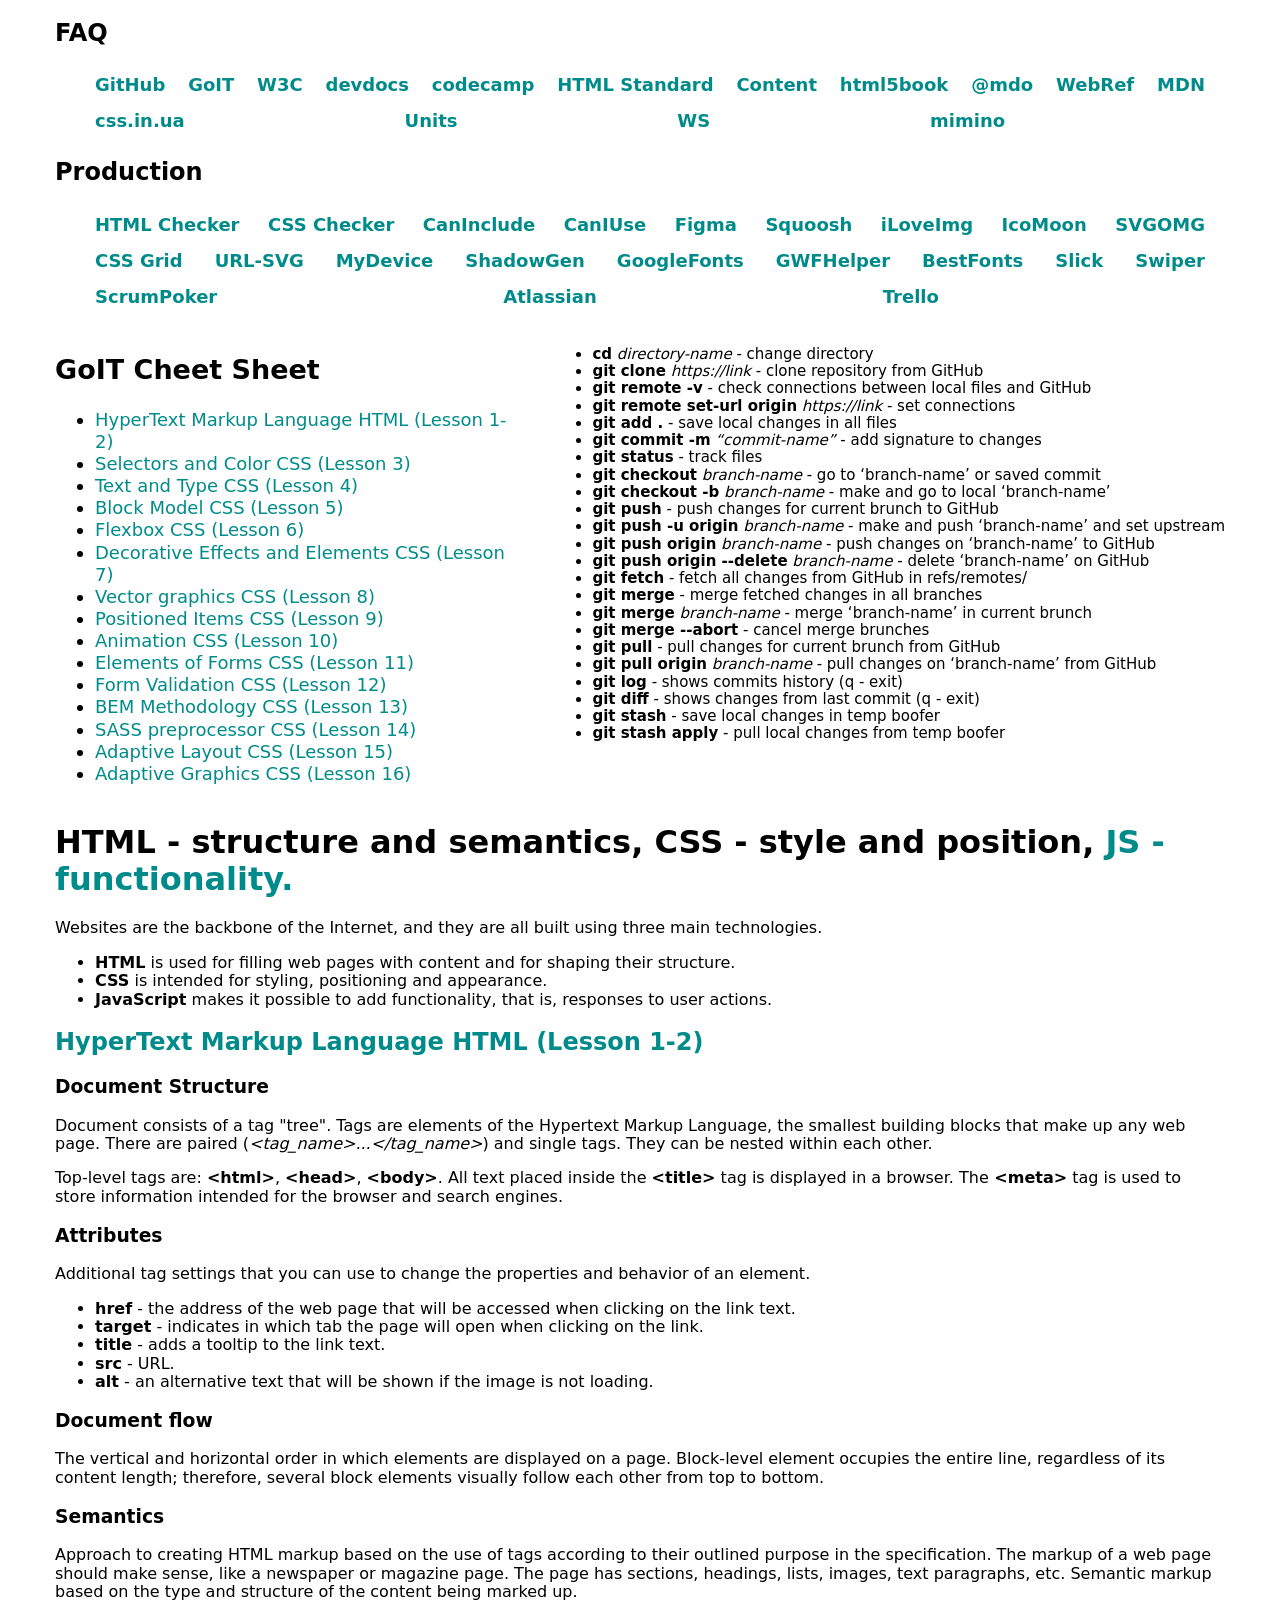
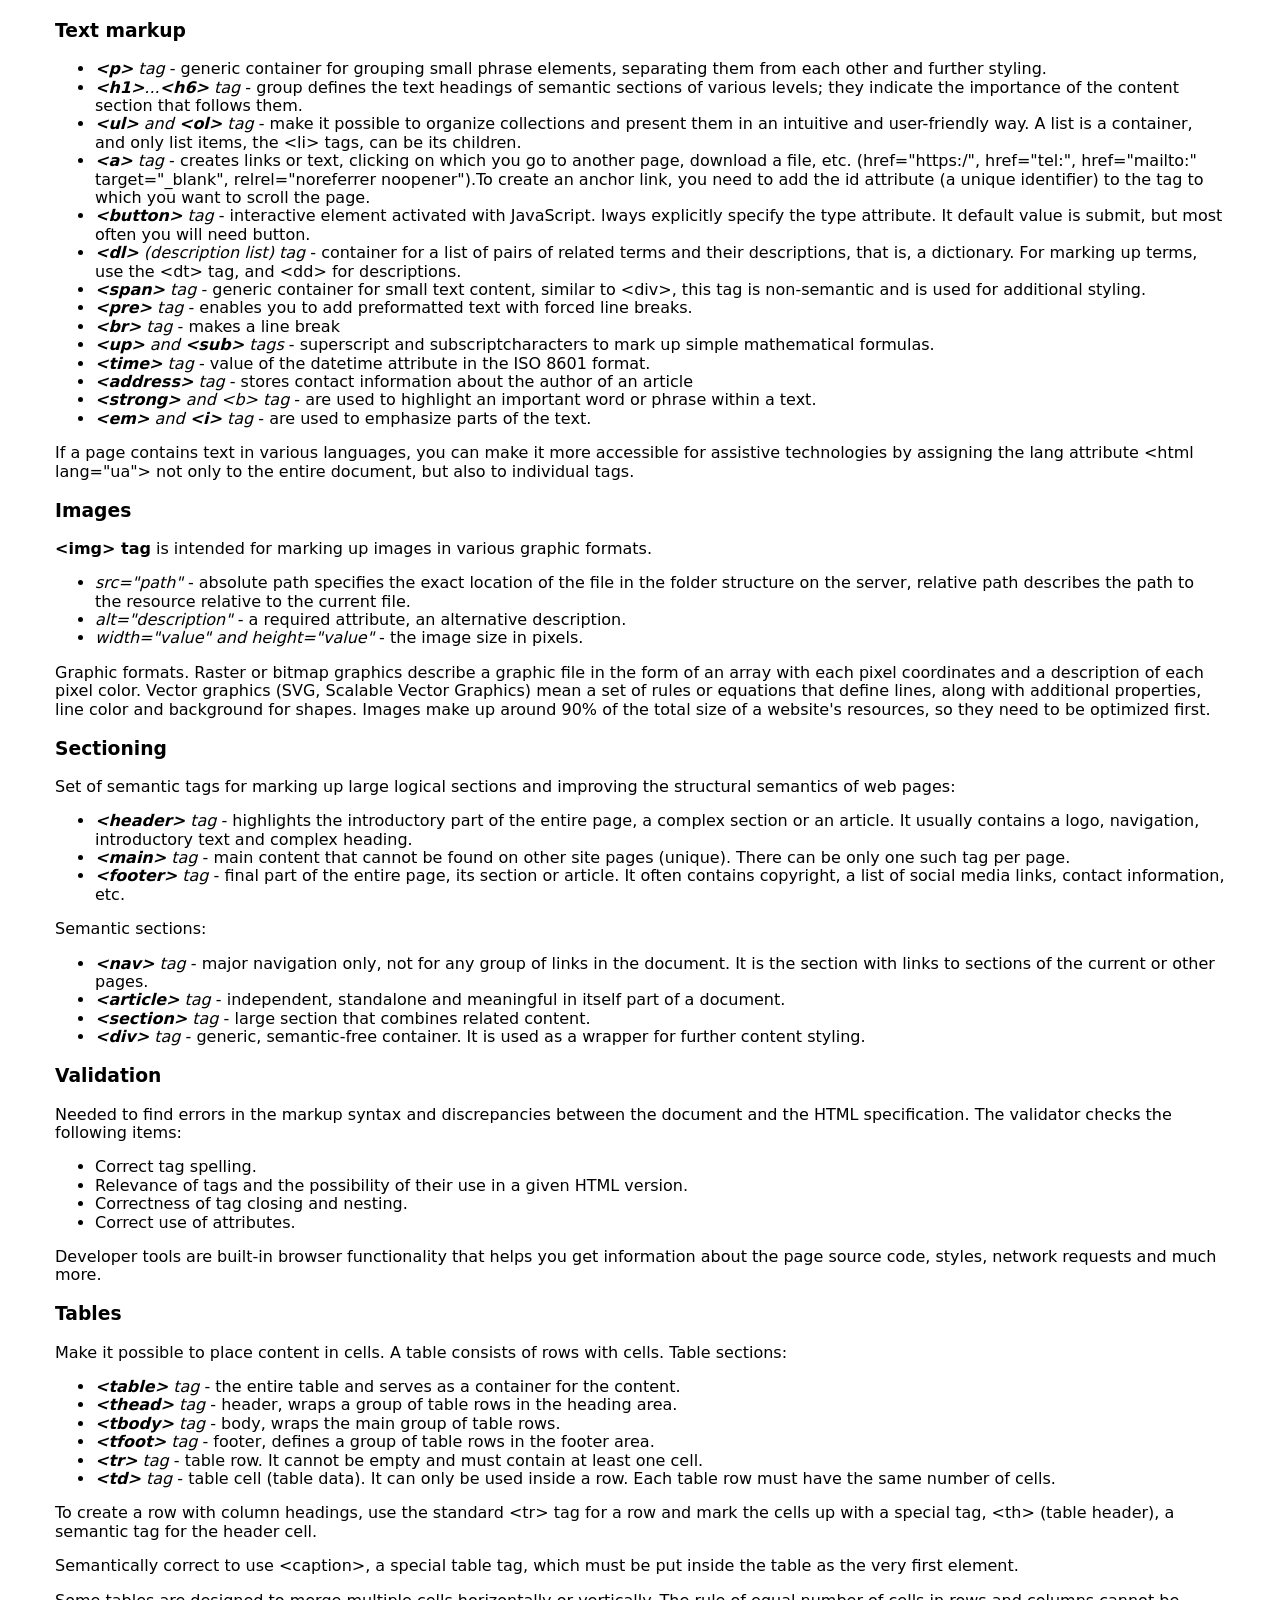
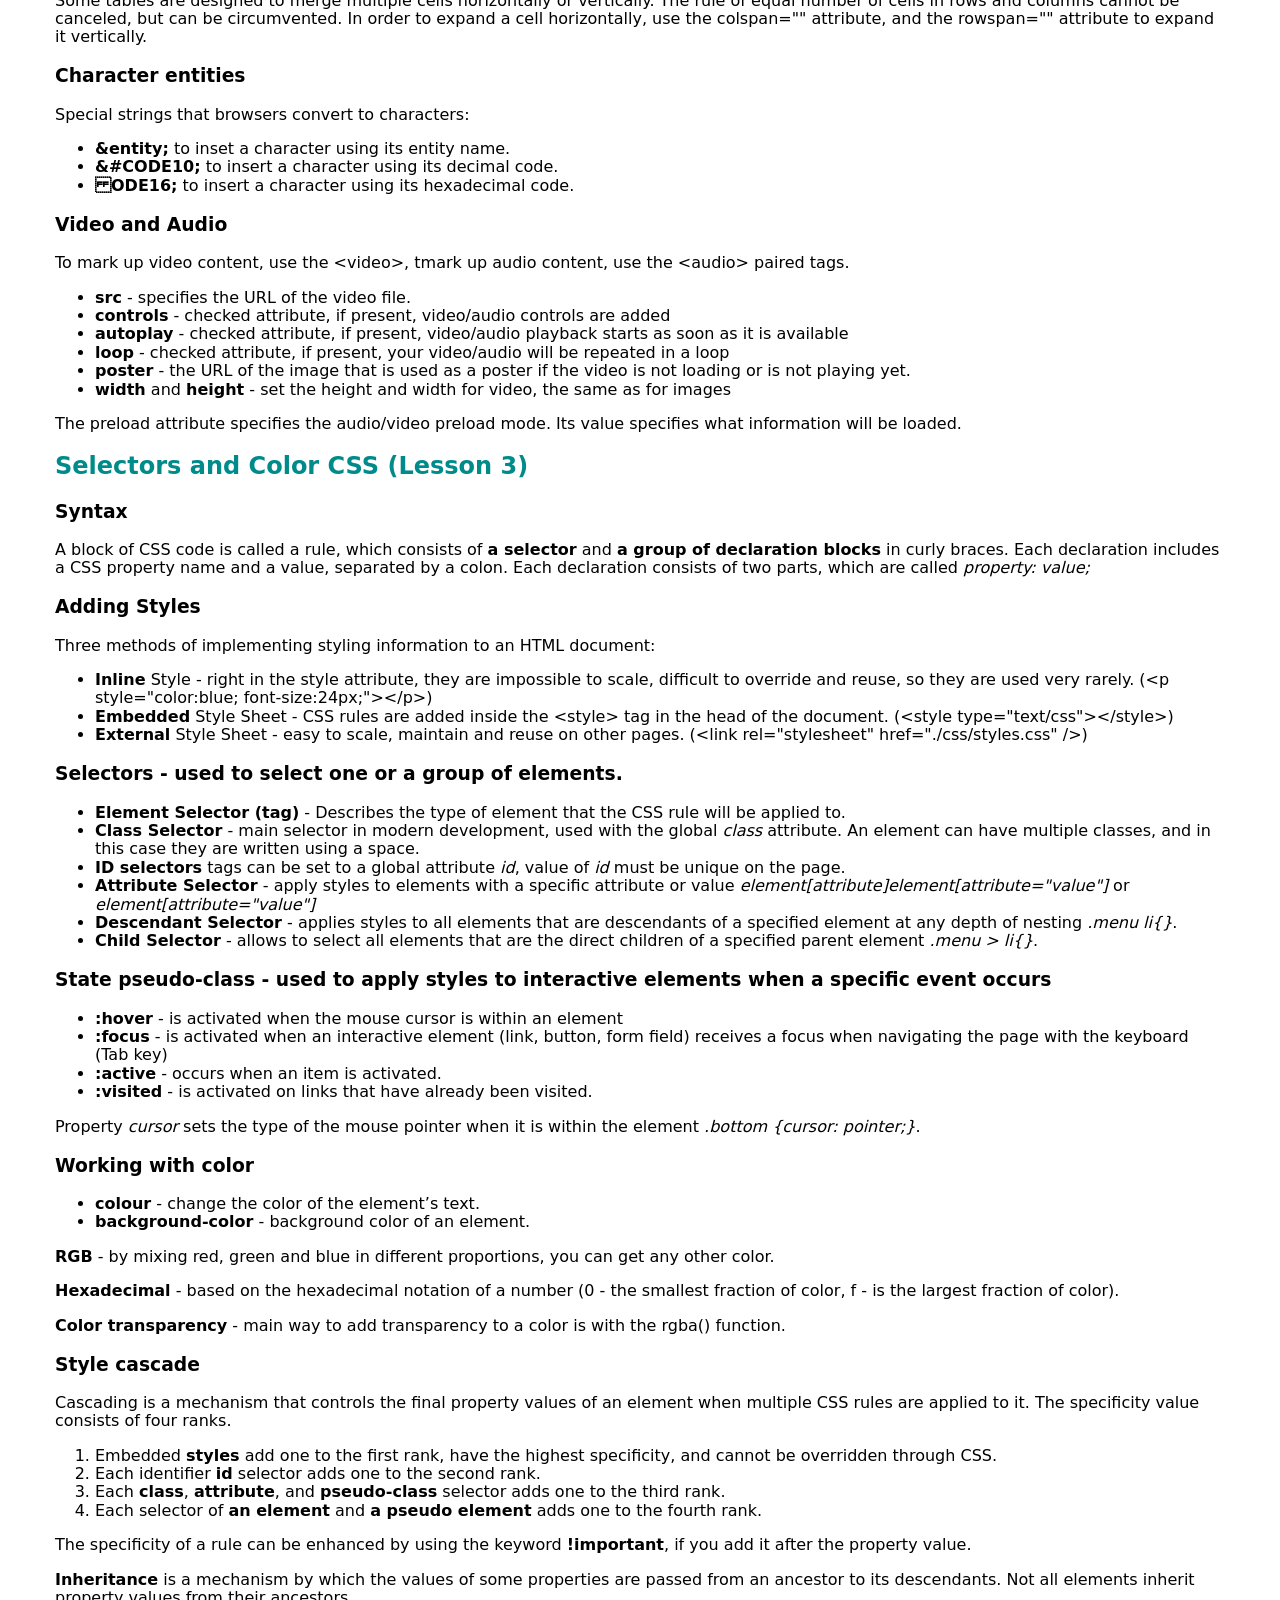
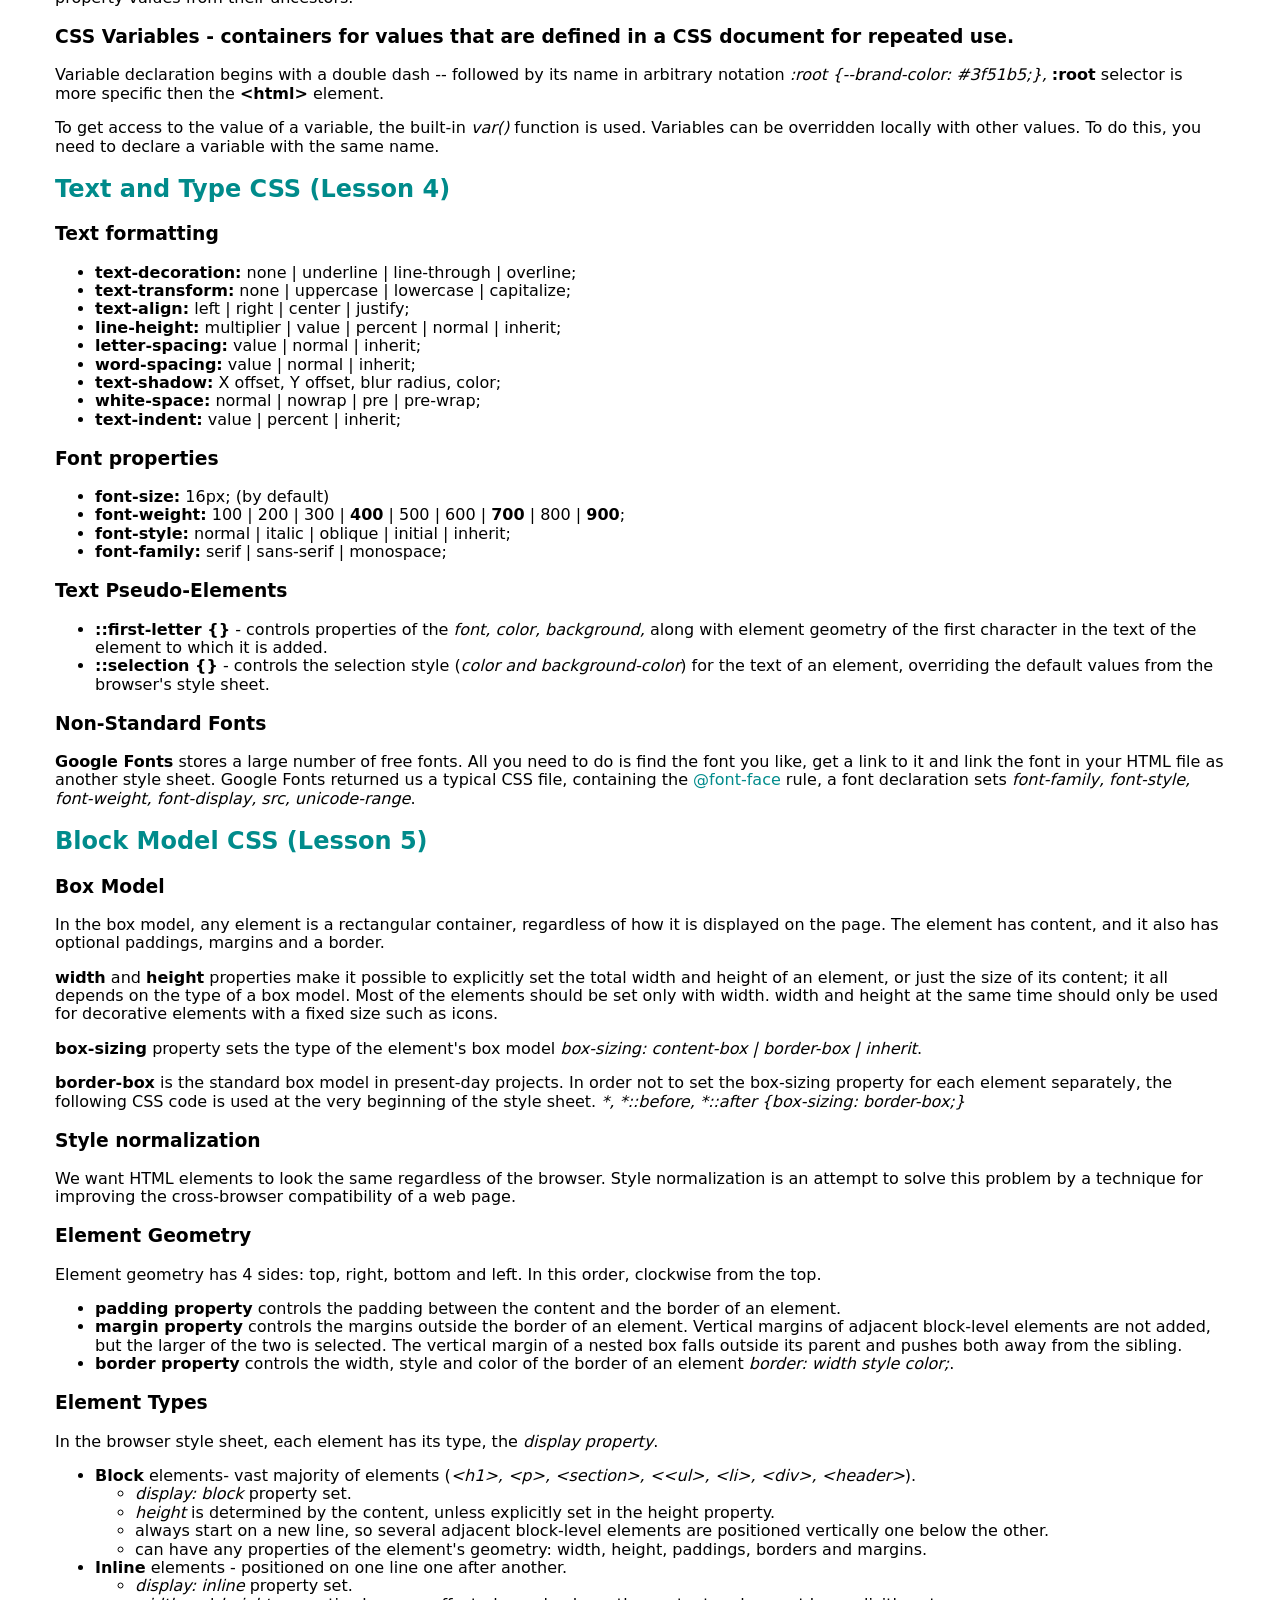
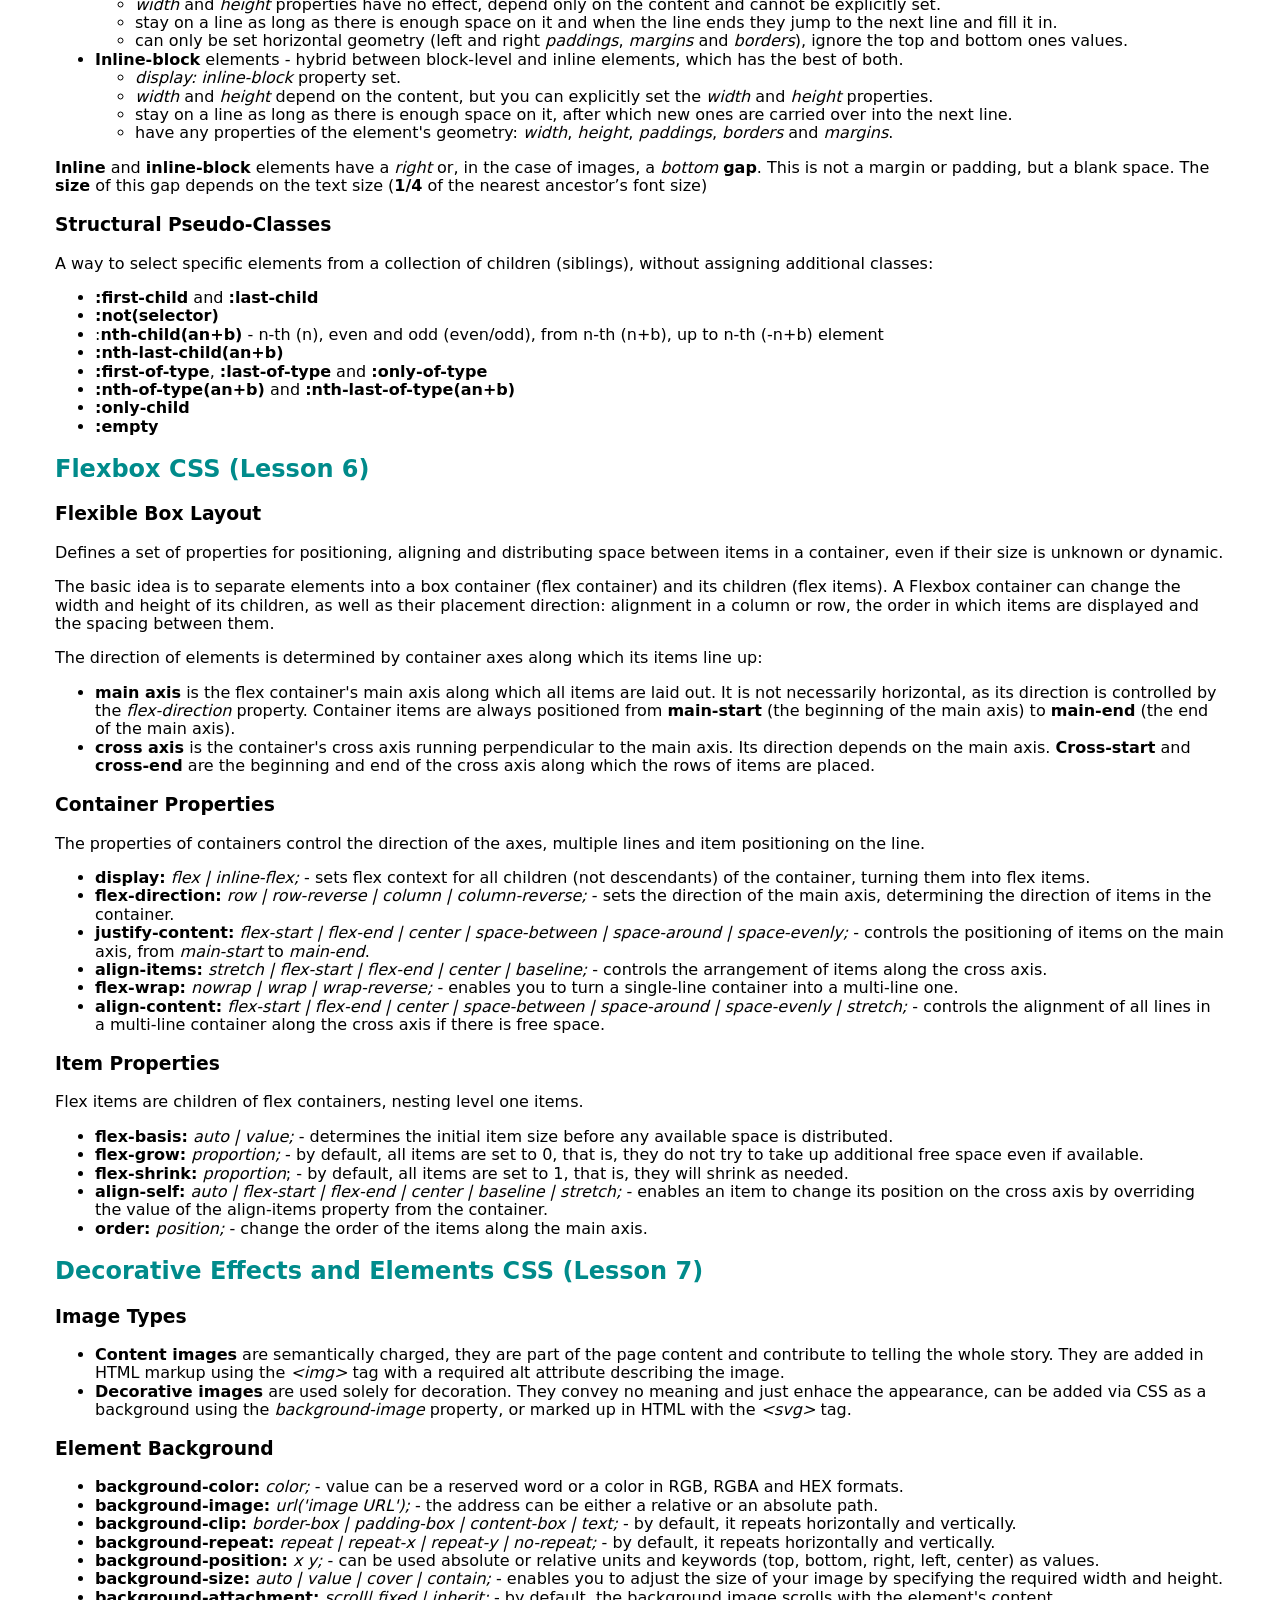
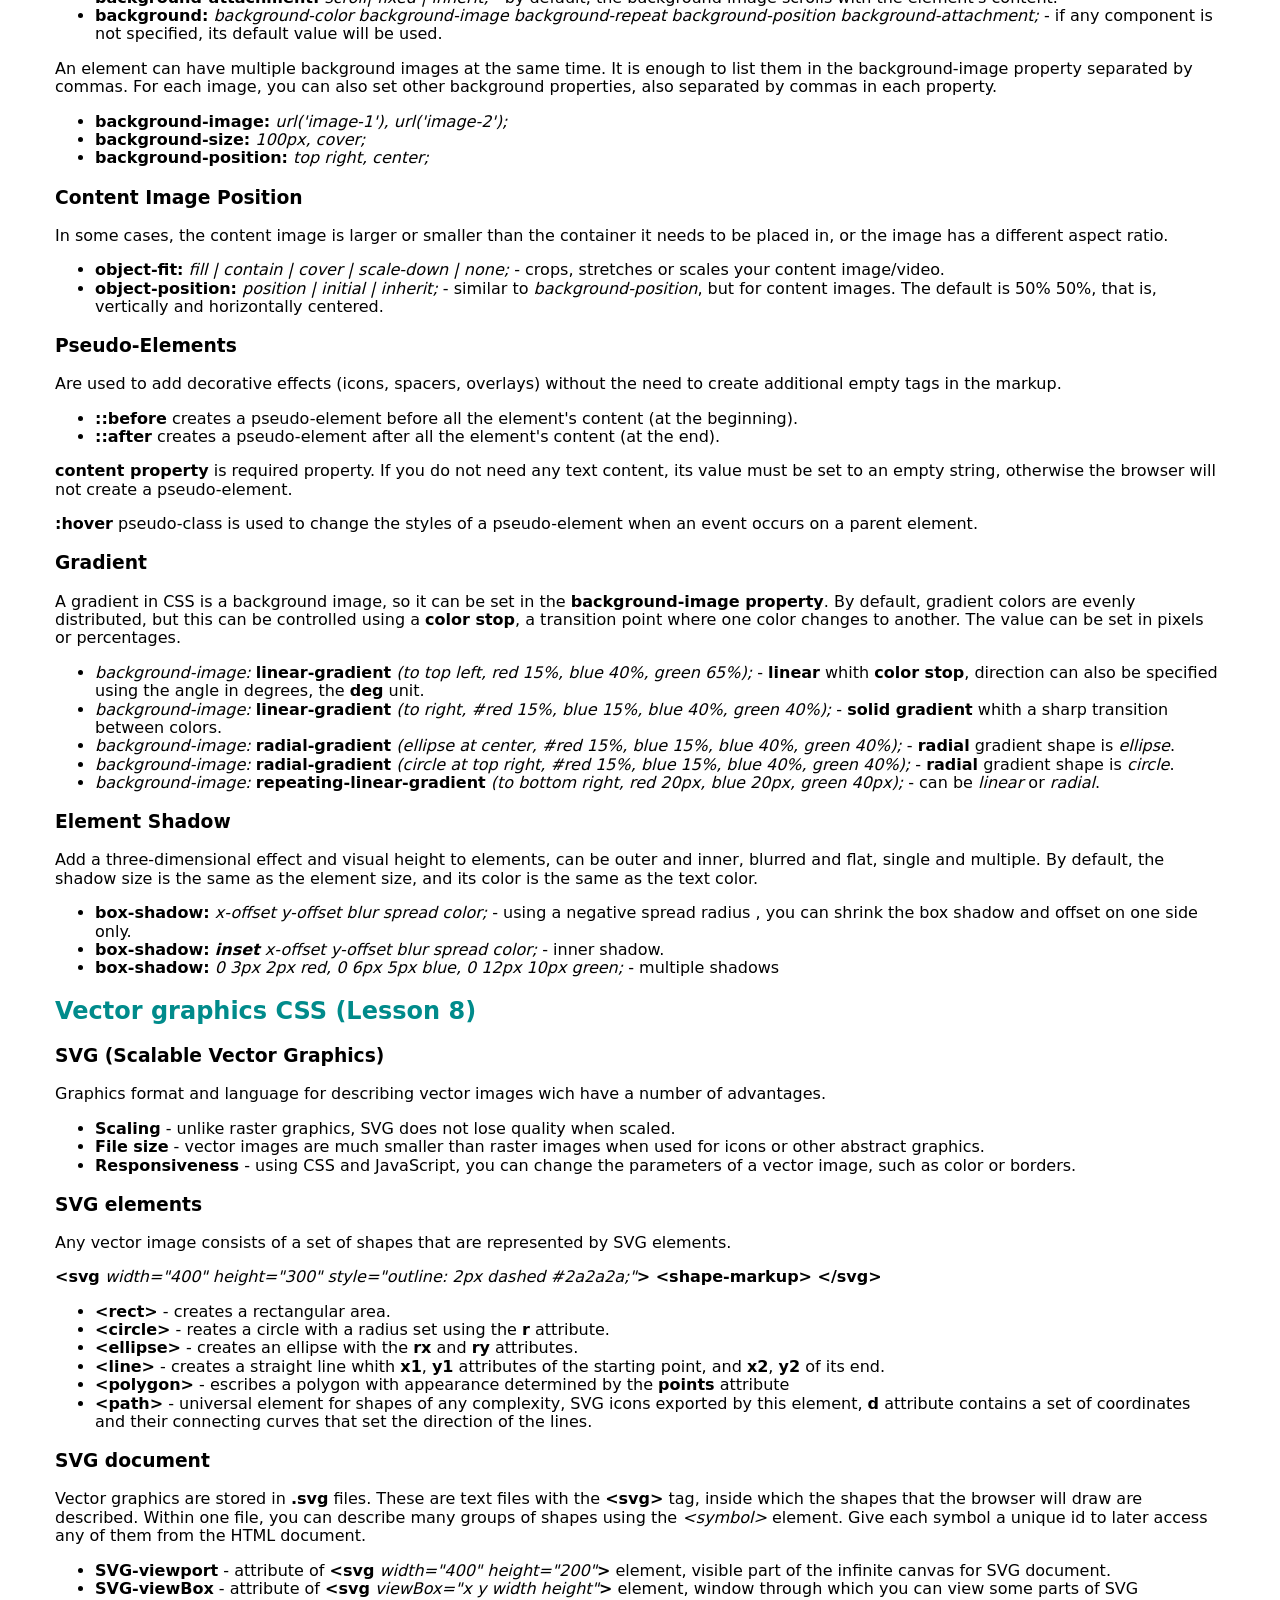
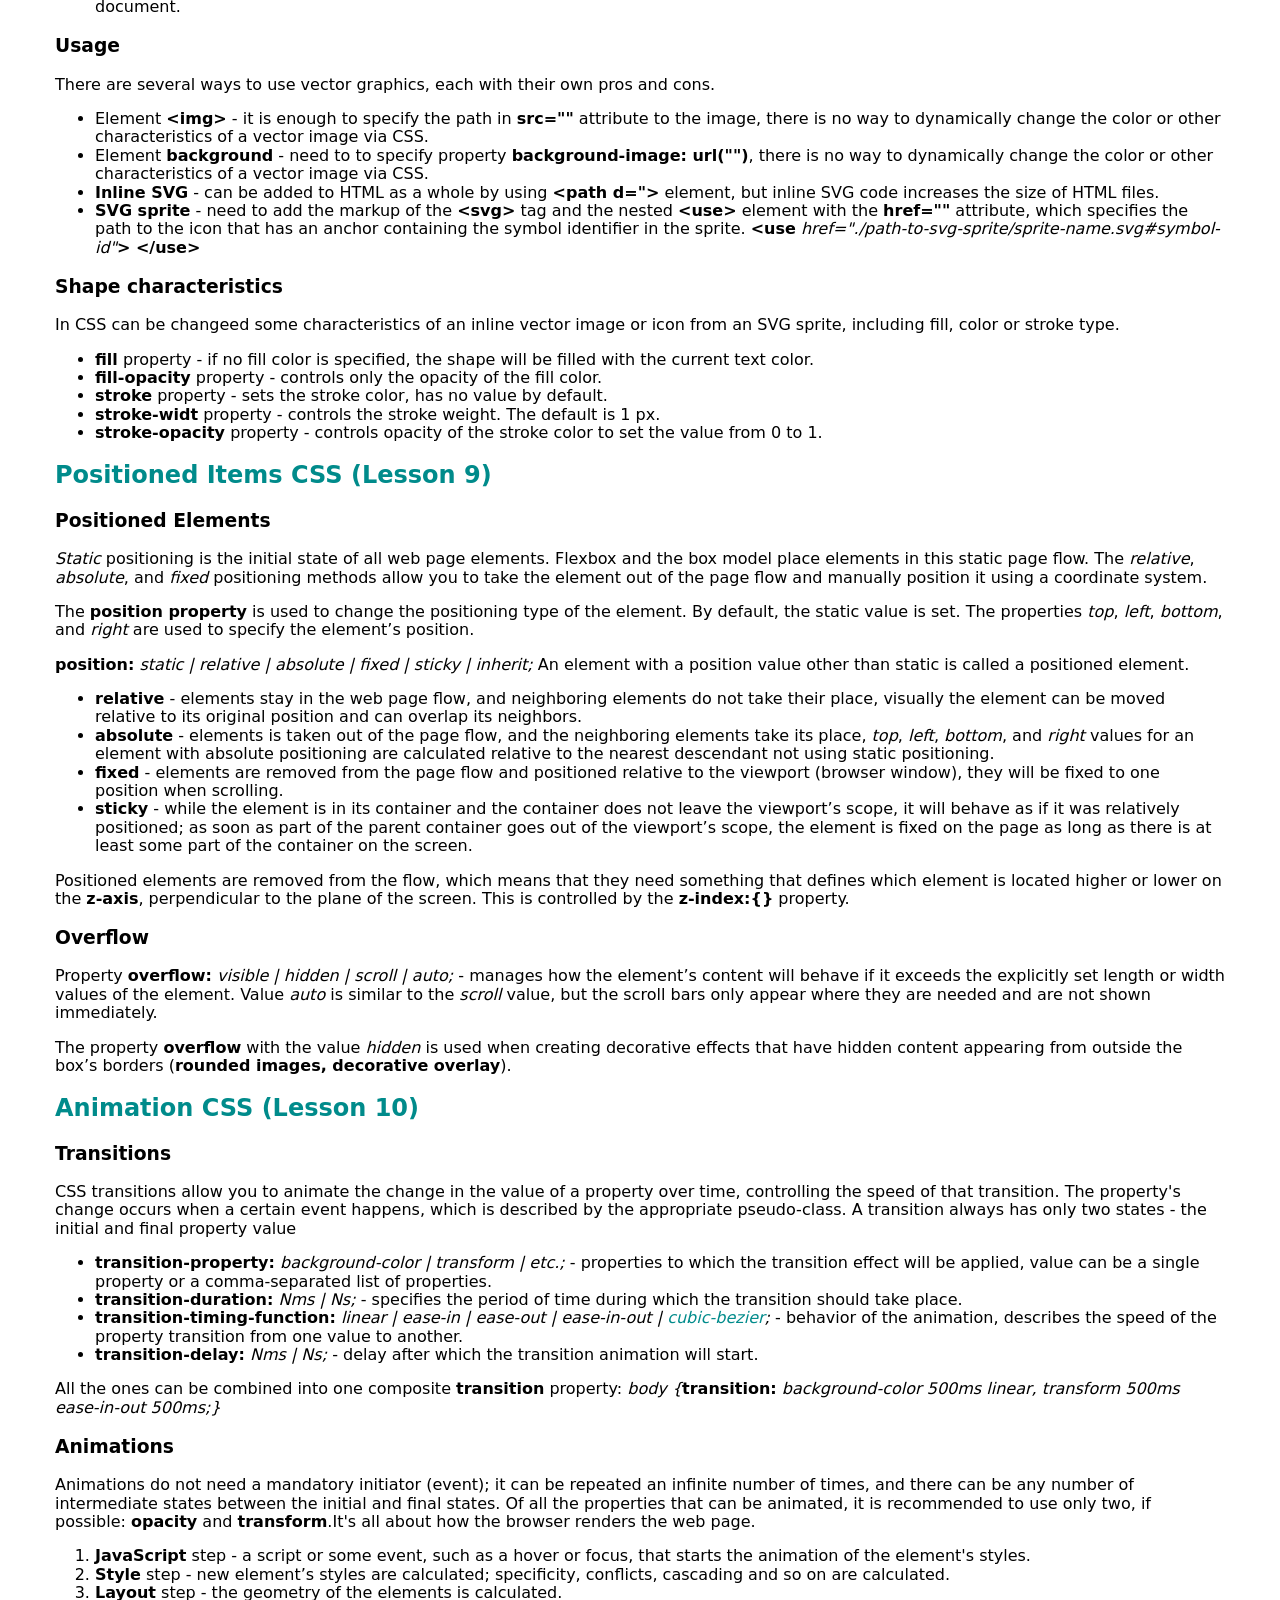
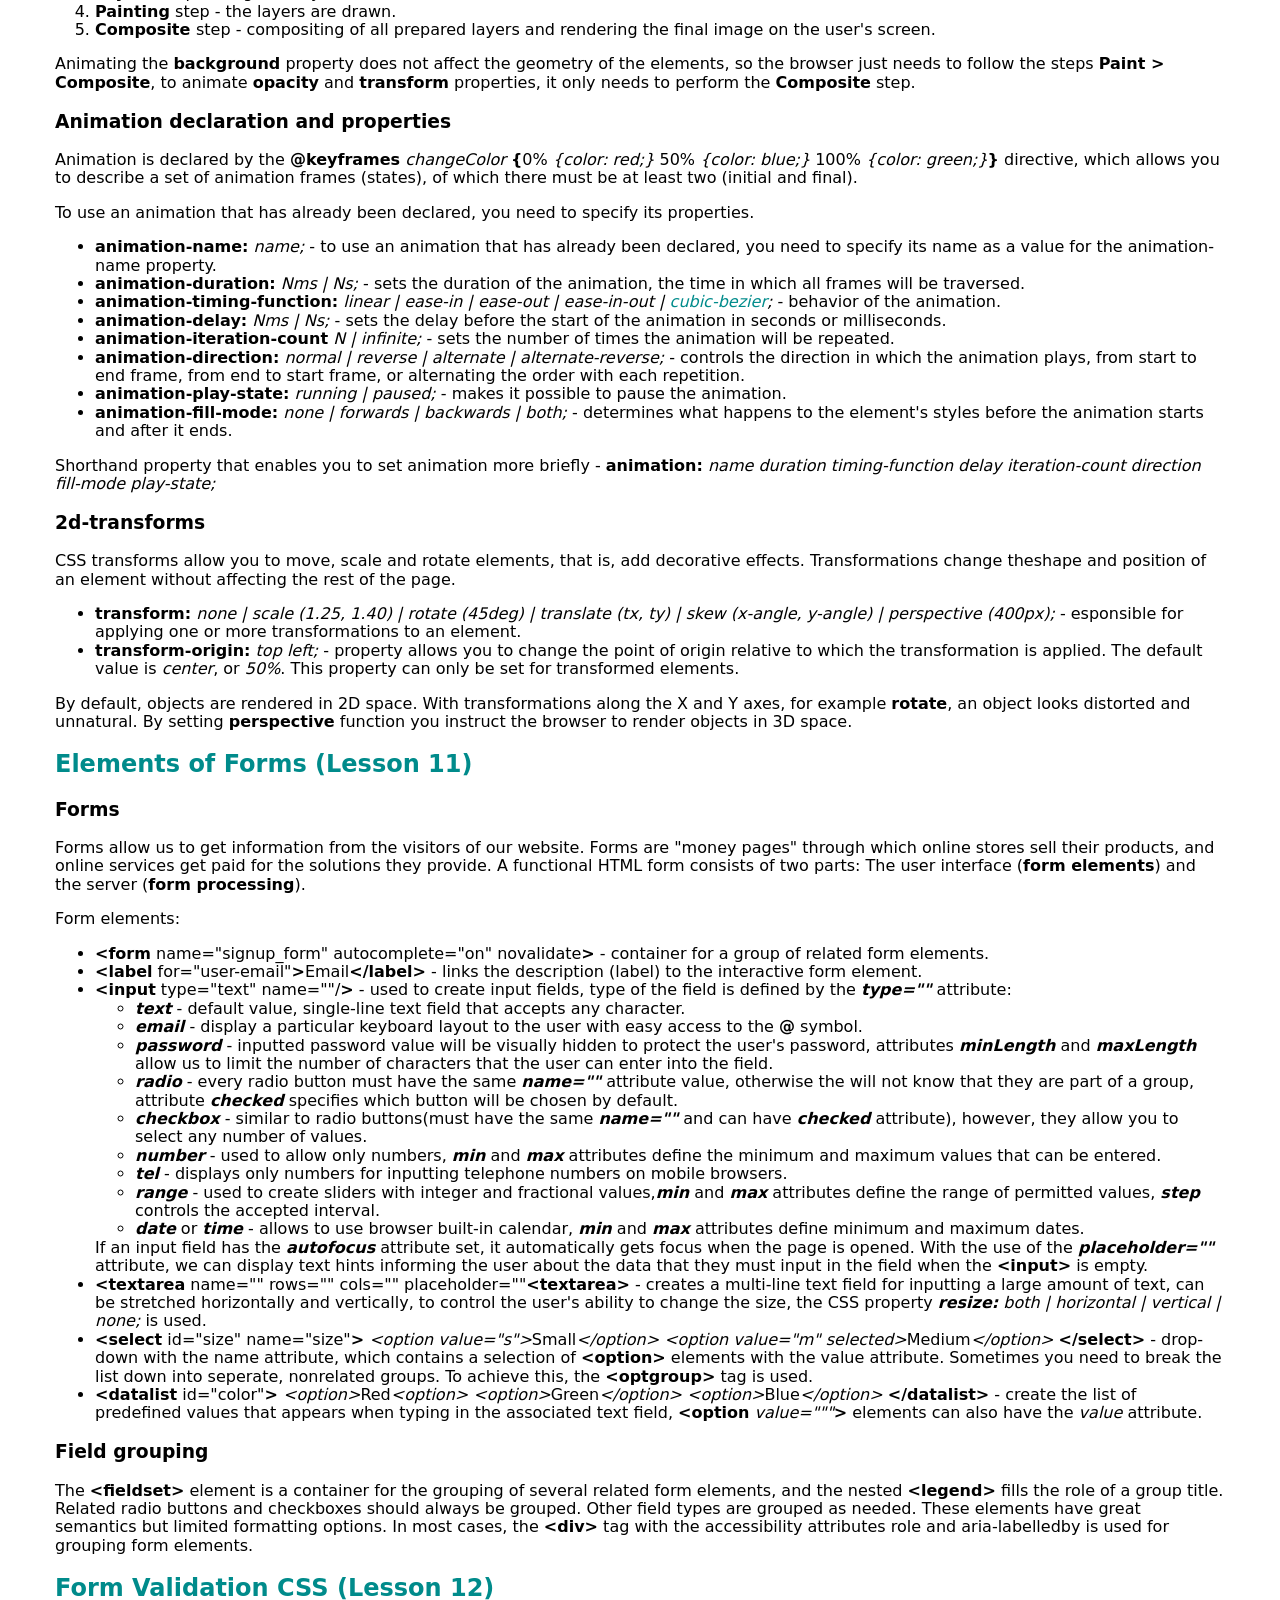
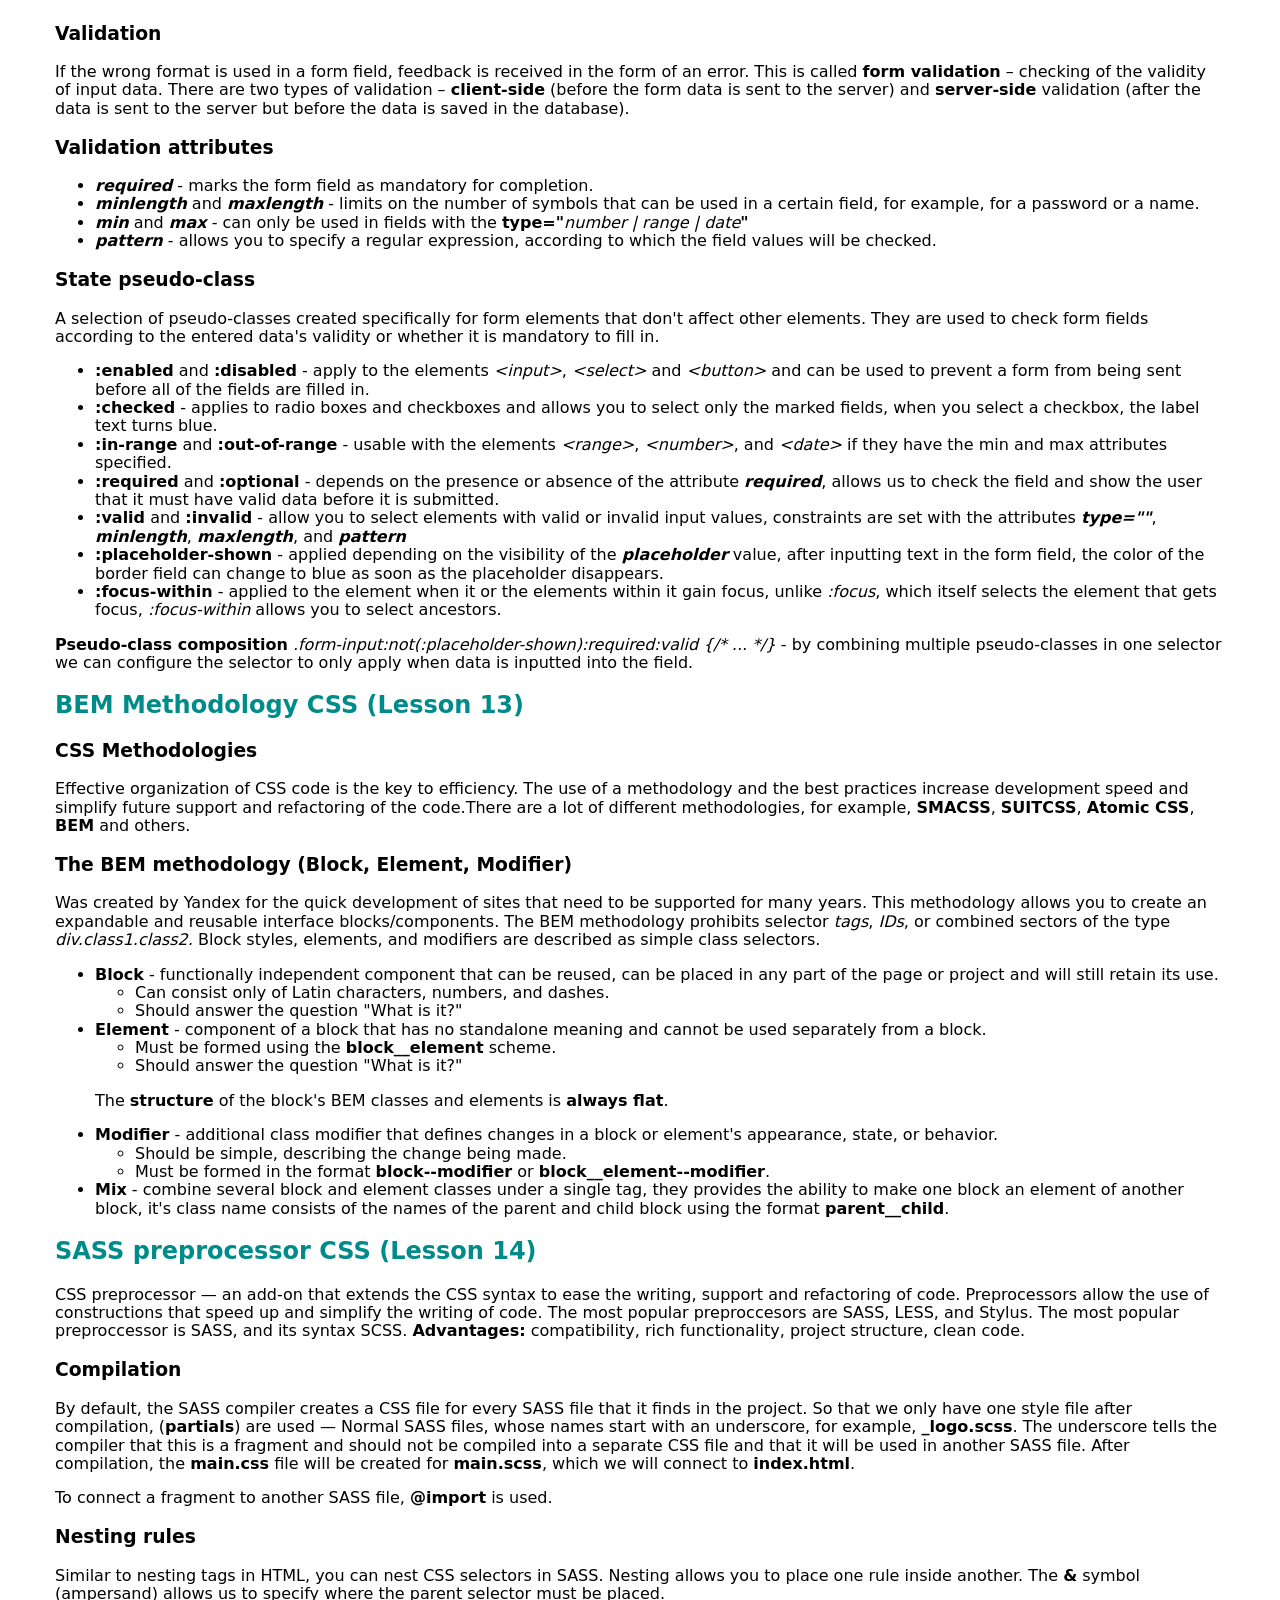
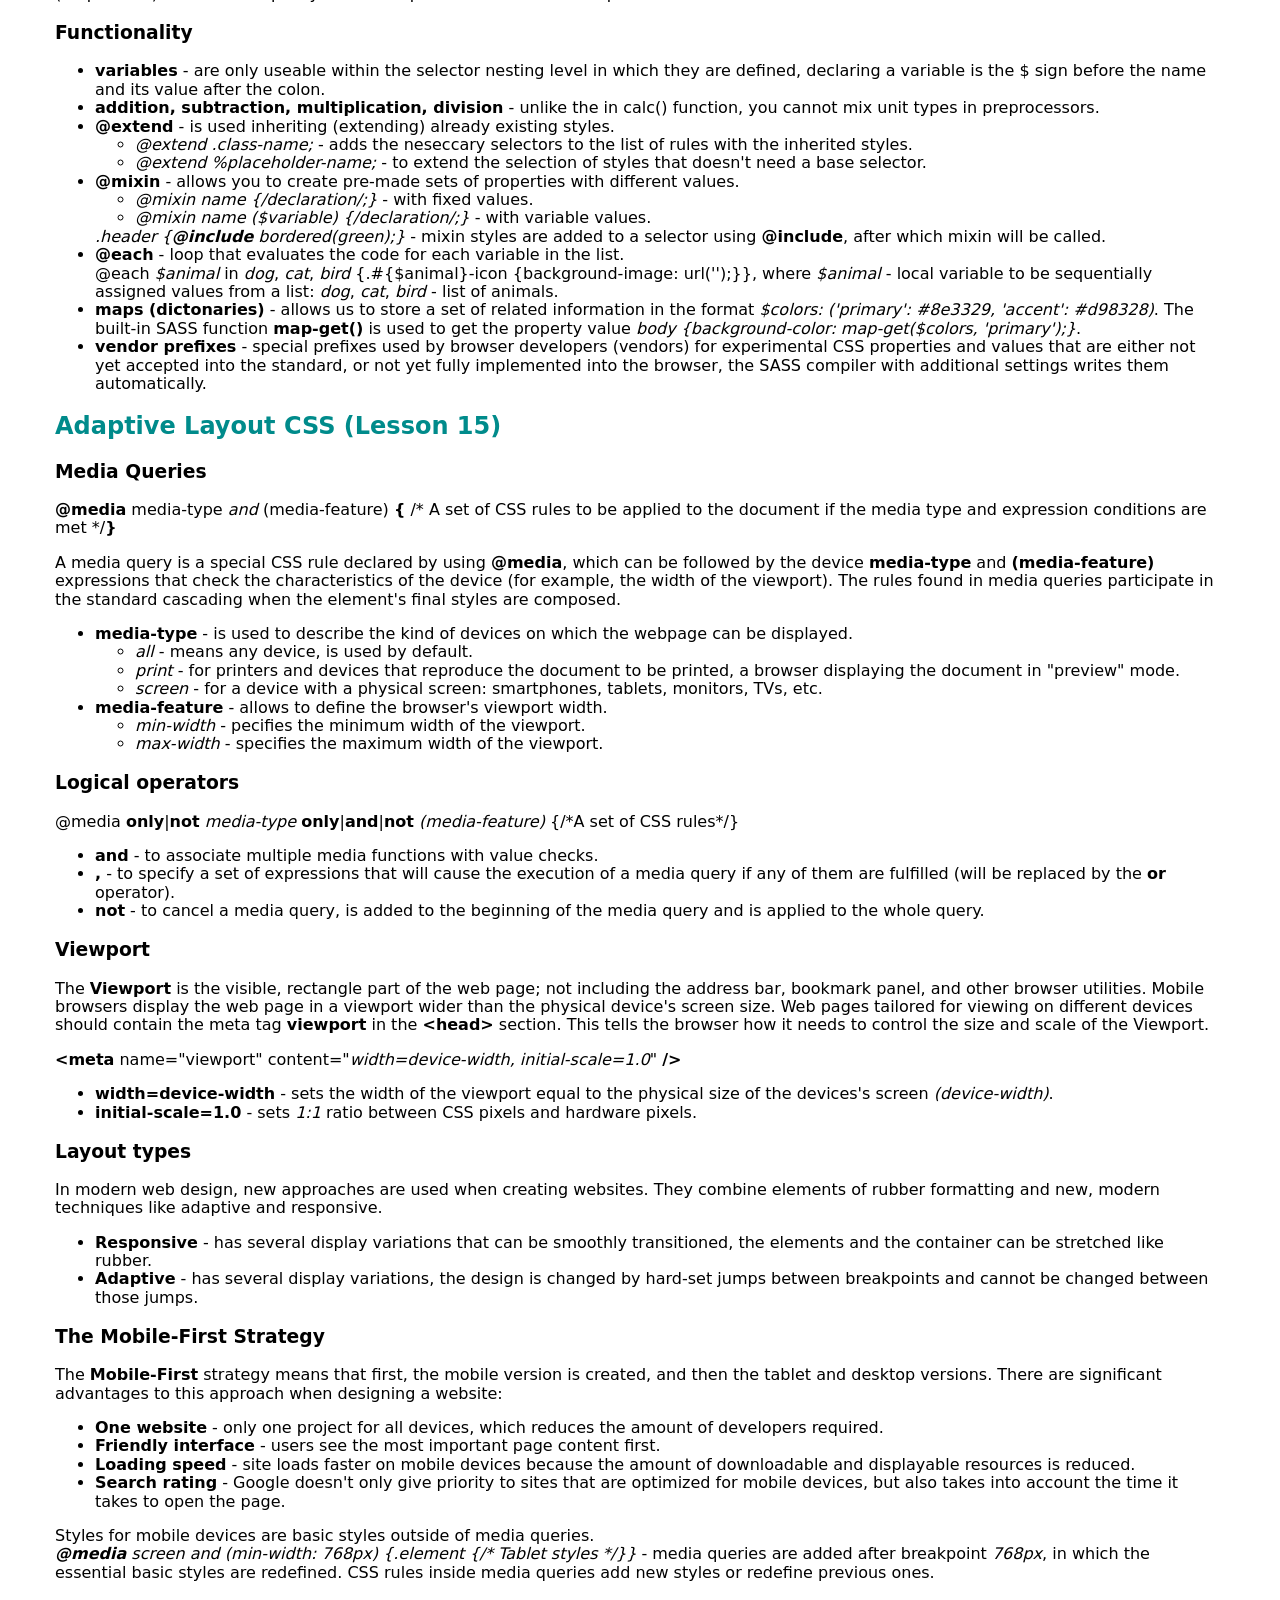
==== commit f28fb654: "add JS lesson 1-4" ====
--- a/index.html
+++ b/index.html
@@ -147,10 +147,10 @@
         </ul>
       </div>
     </div>
+    <h1>HTML - structure and semantics, CSS - style and position, <a href="./js.html"> JS - functionality.</a></h1>
   </header>
 
   <main>
-    <h1>HTML - structure and semantics, CSS - style and position.</h1>
     <p>Websites are the backbone of the Internet, and they are all built using three main technologies.</p>
     <ul>
       <li><b>HTML</b> is used for filling web pages with content and for shaping their structure.</li>
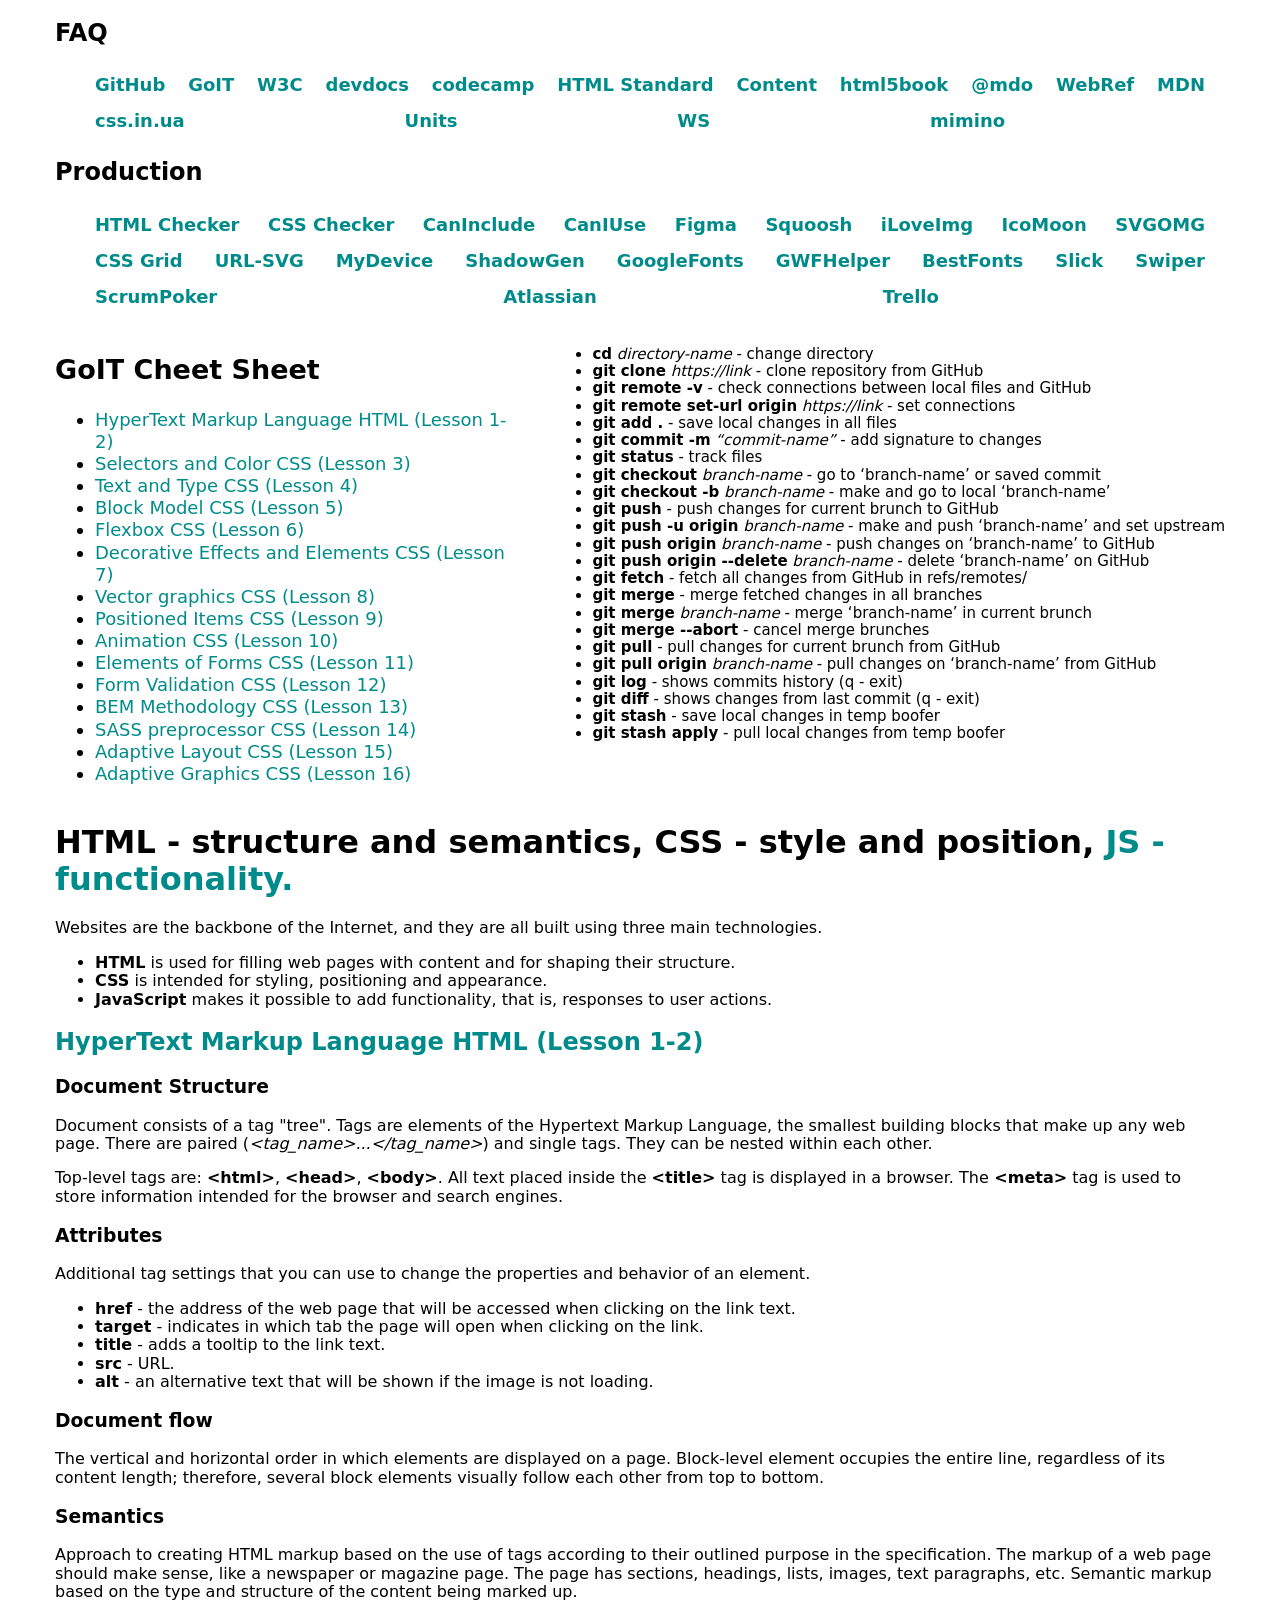
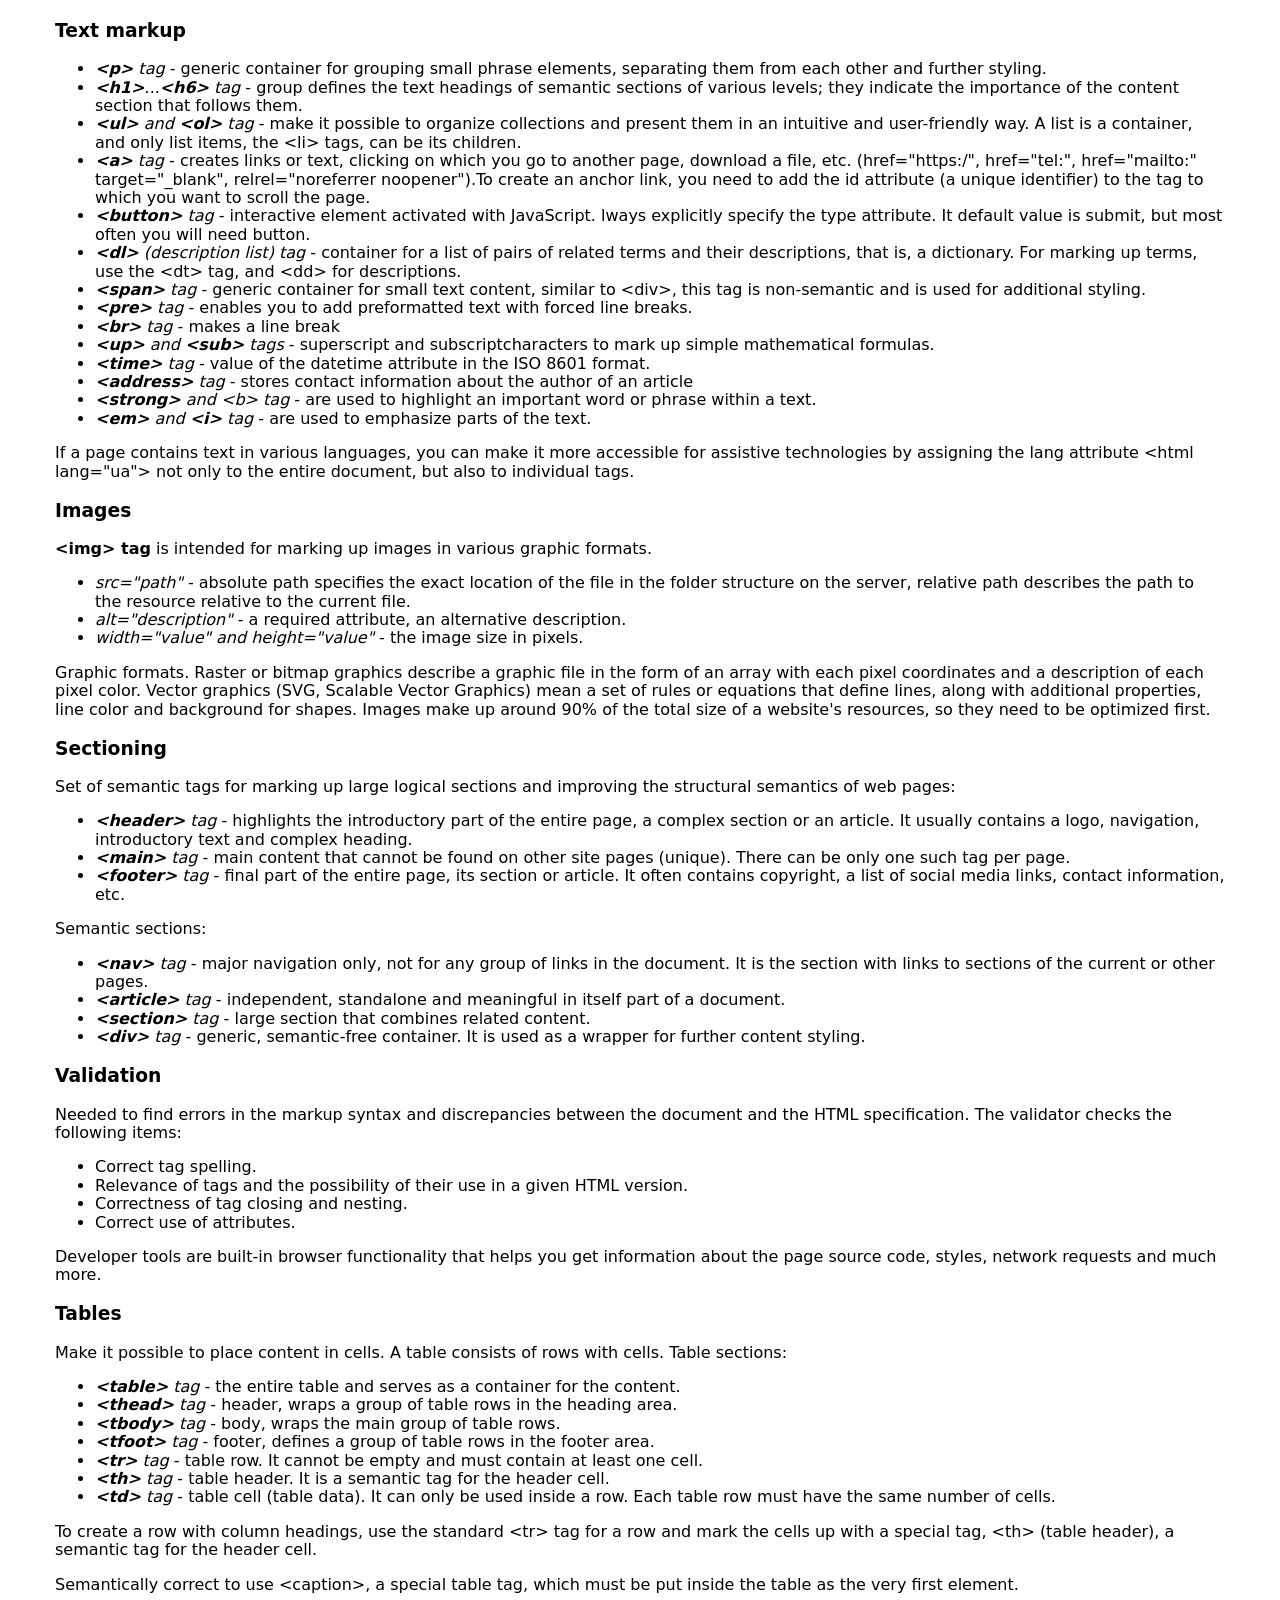
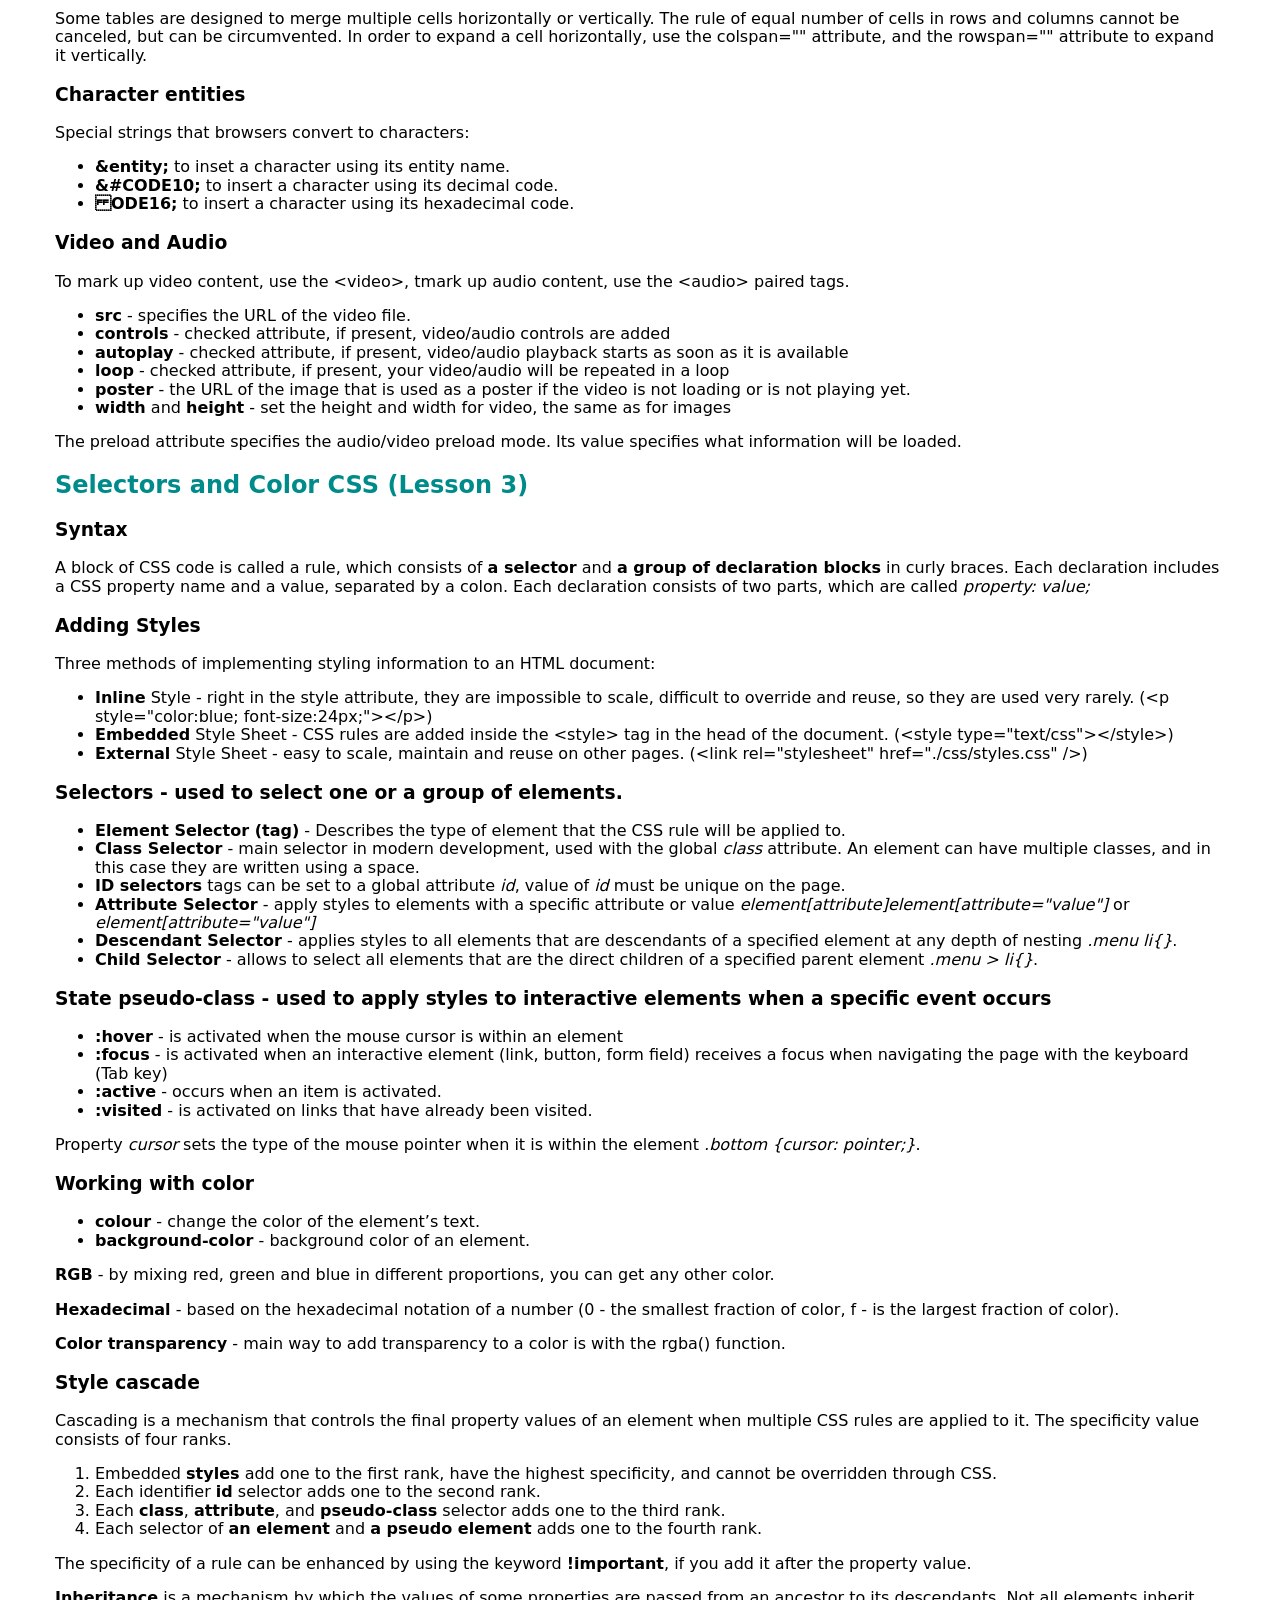
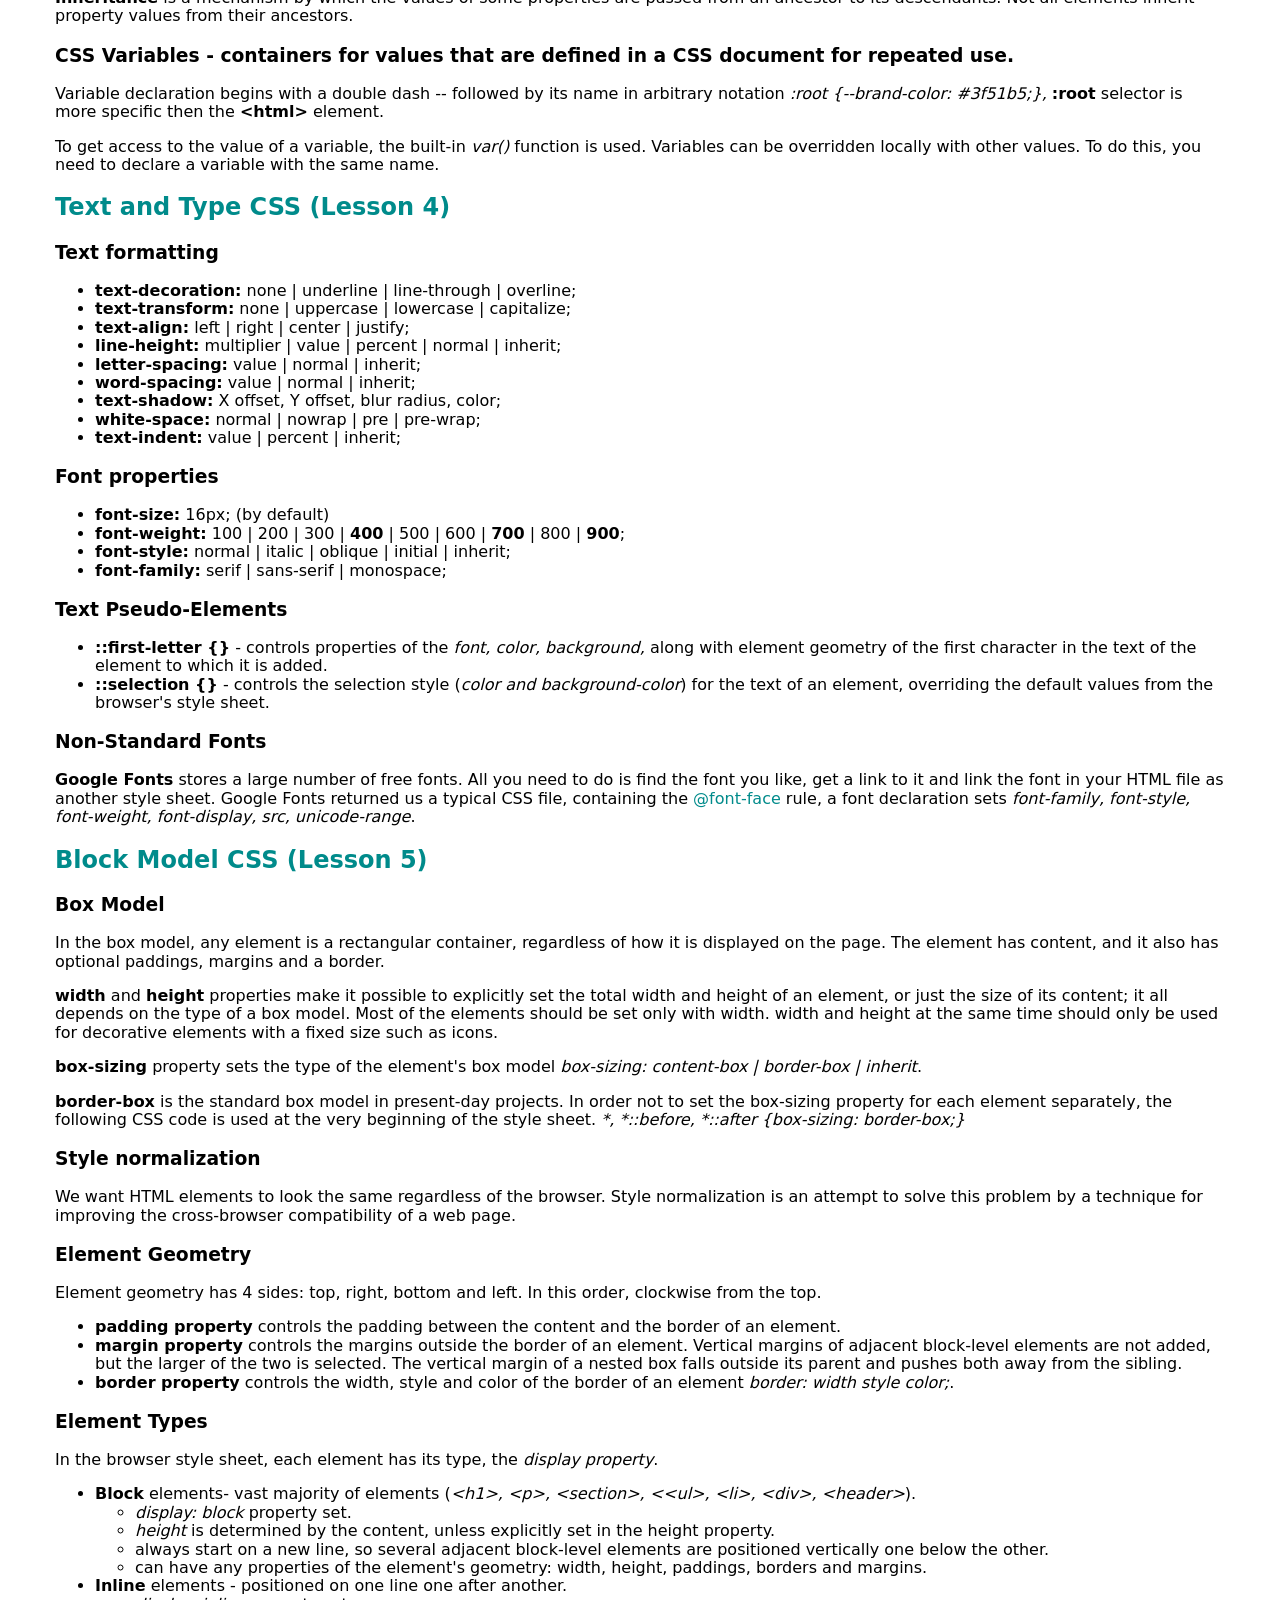
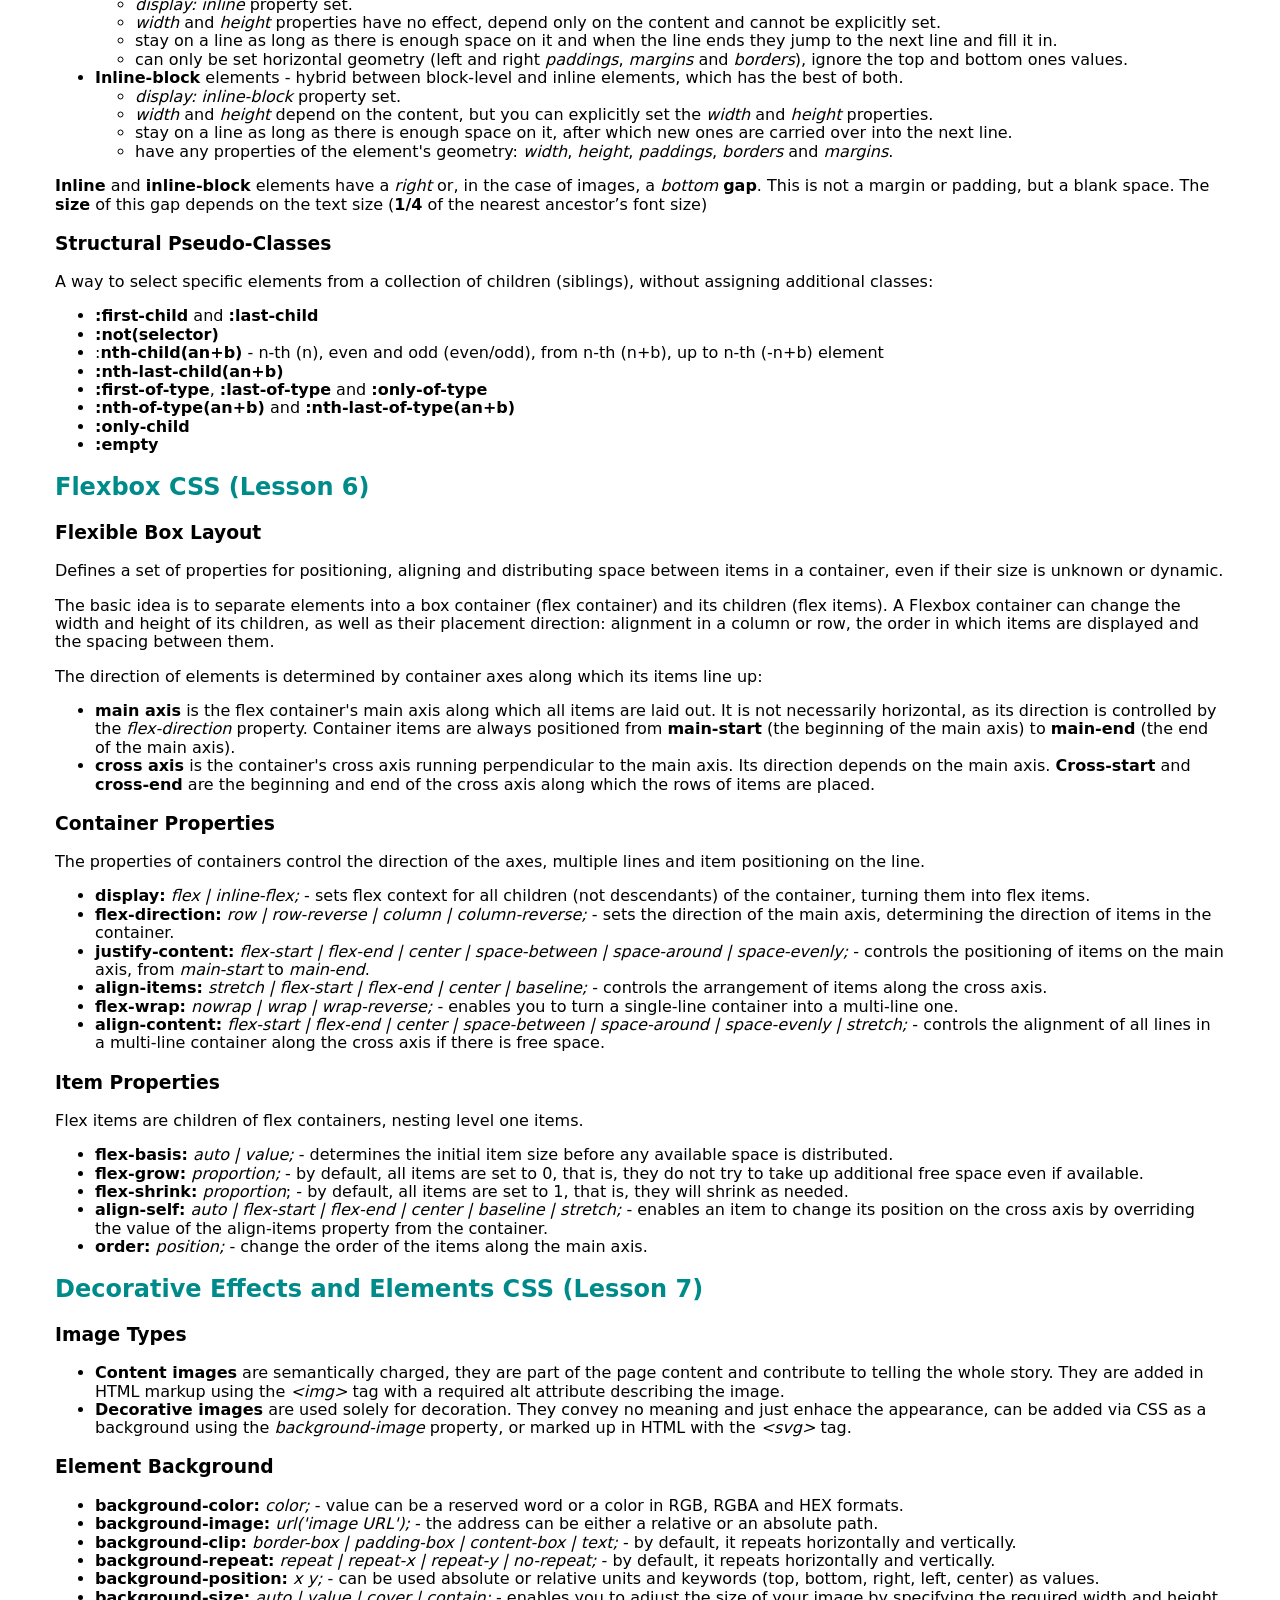
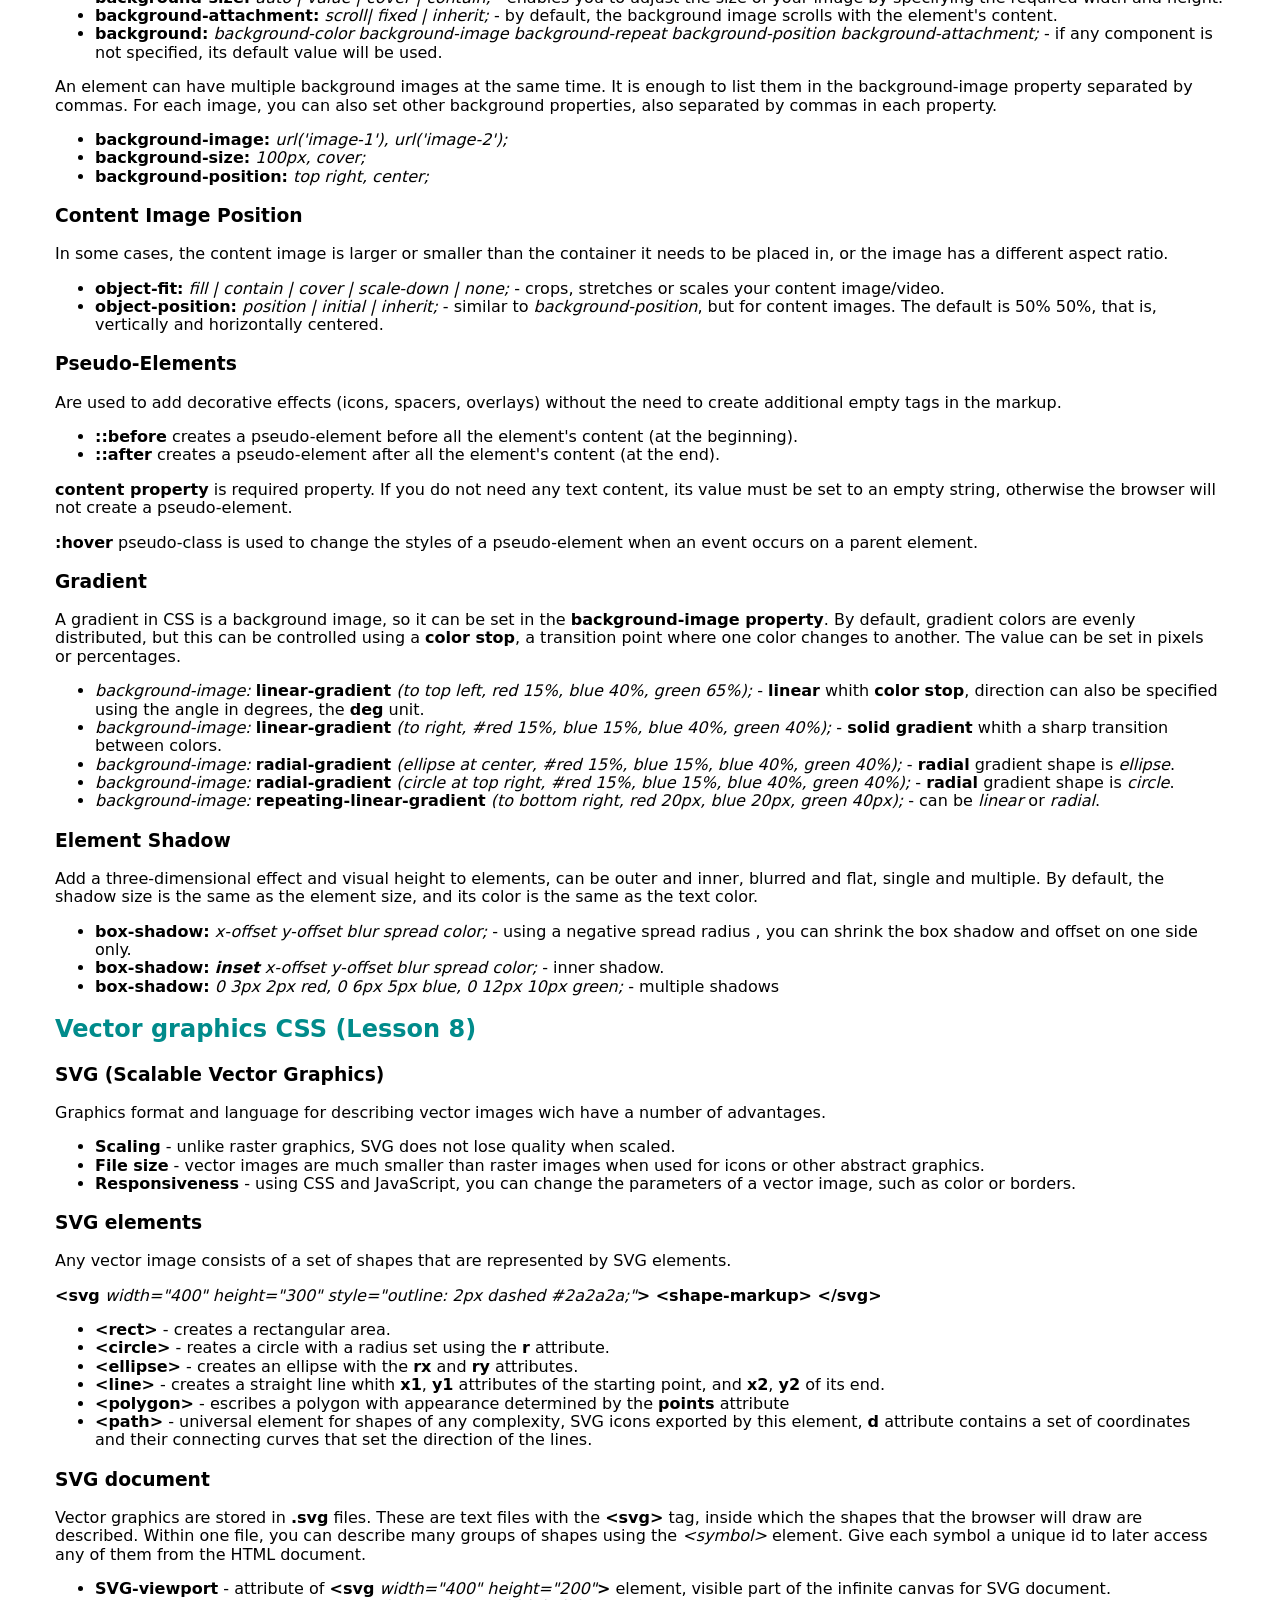
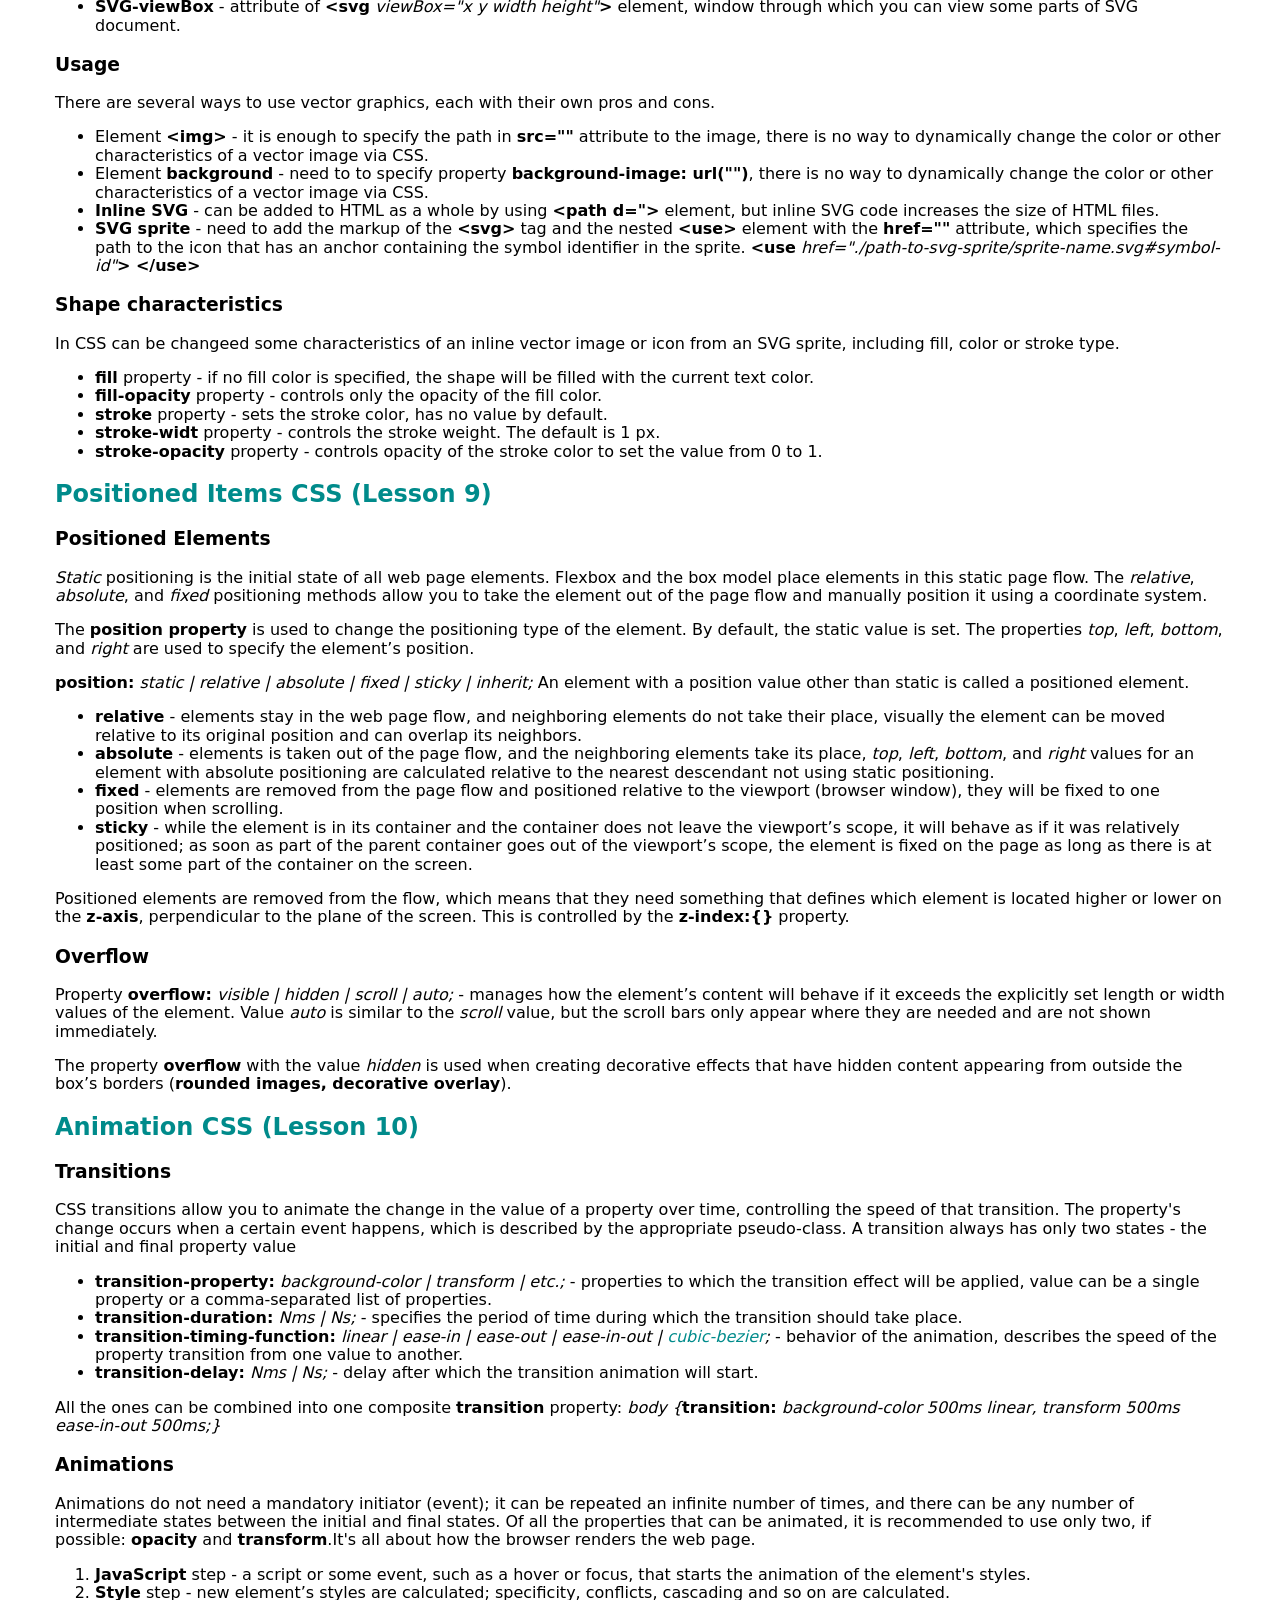
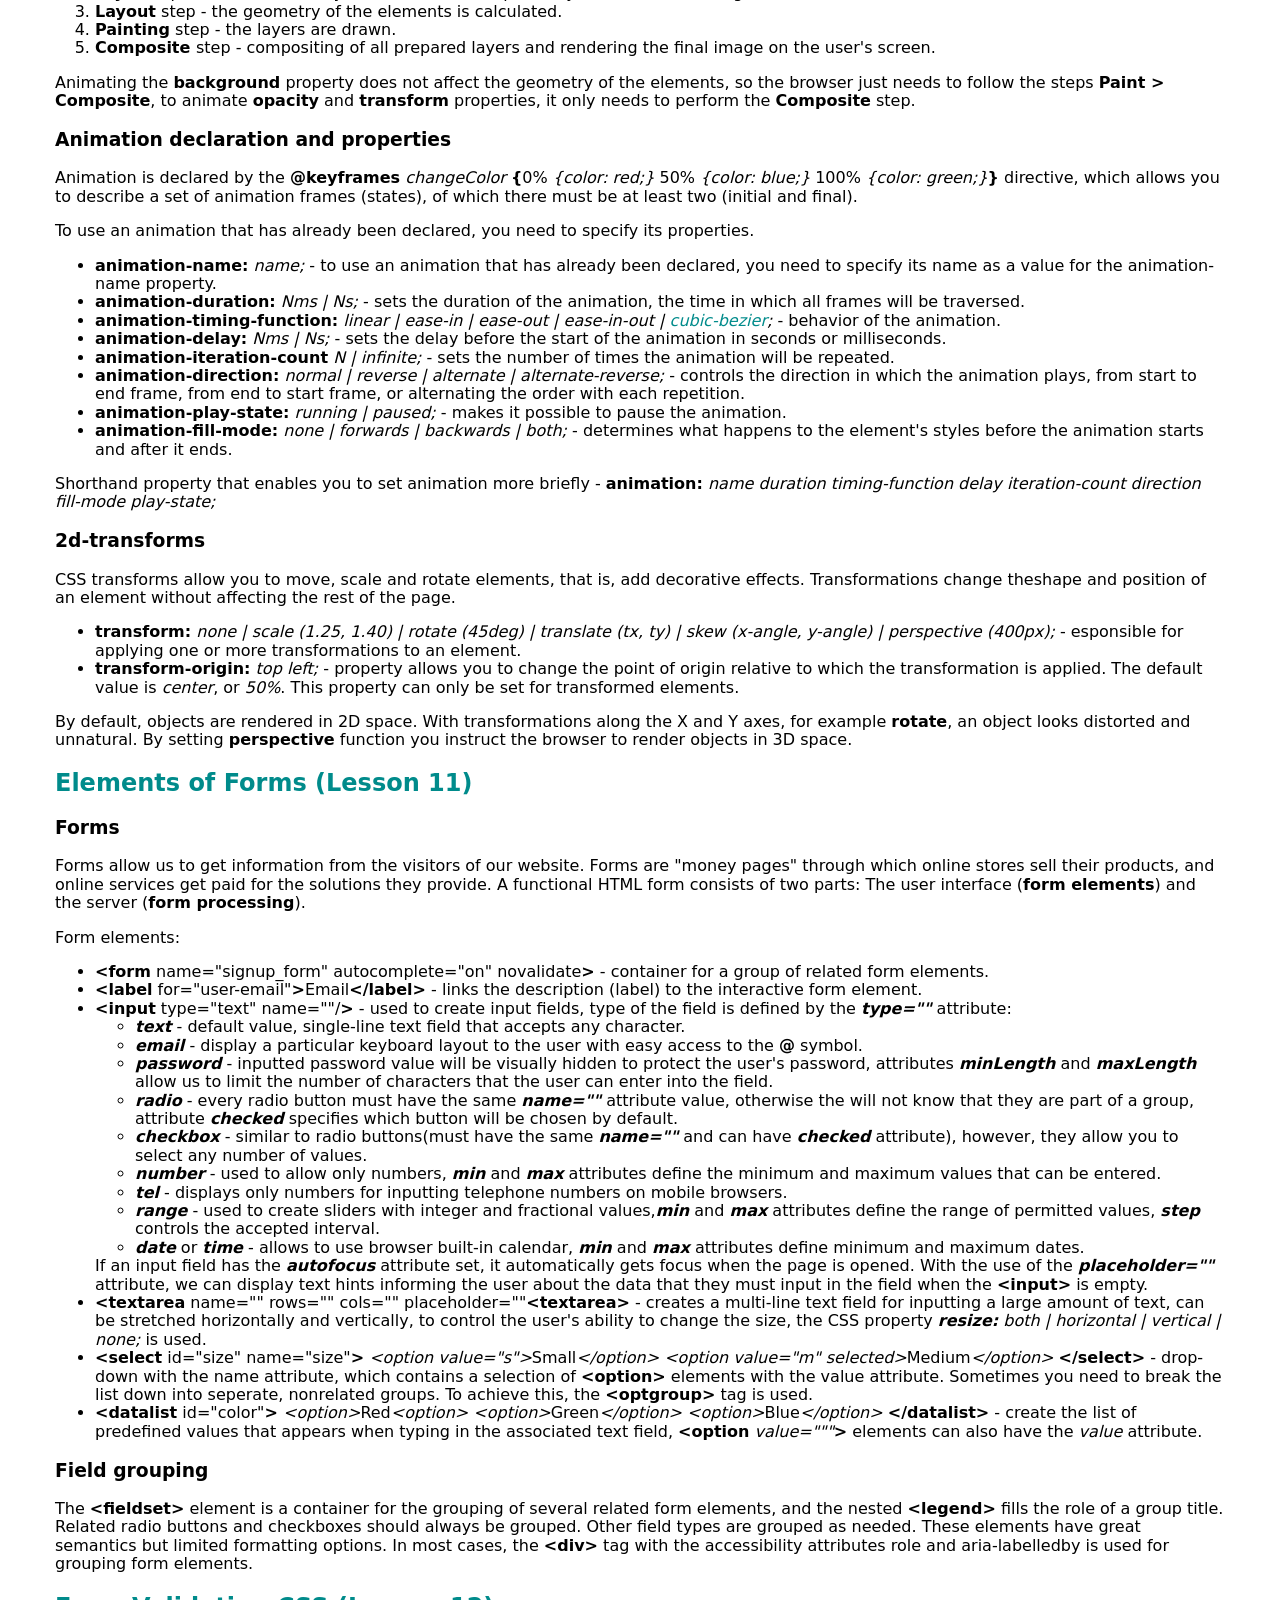
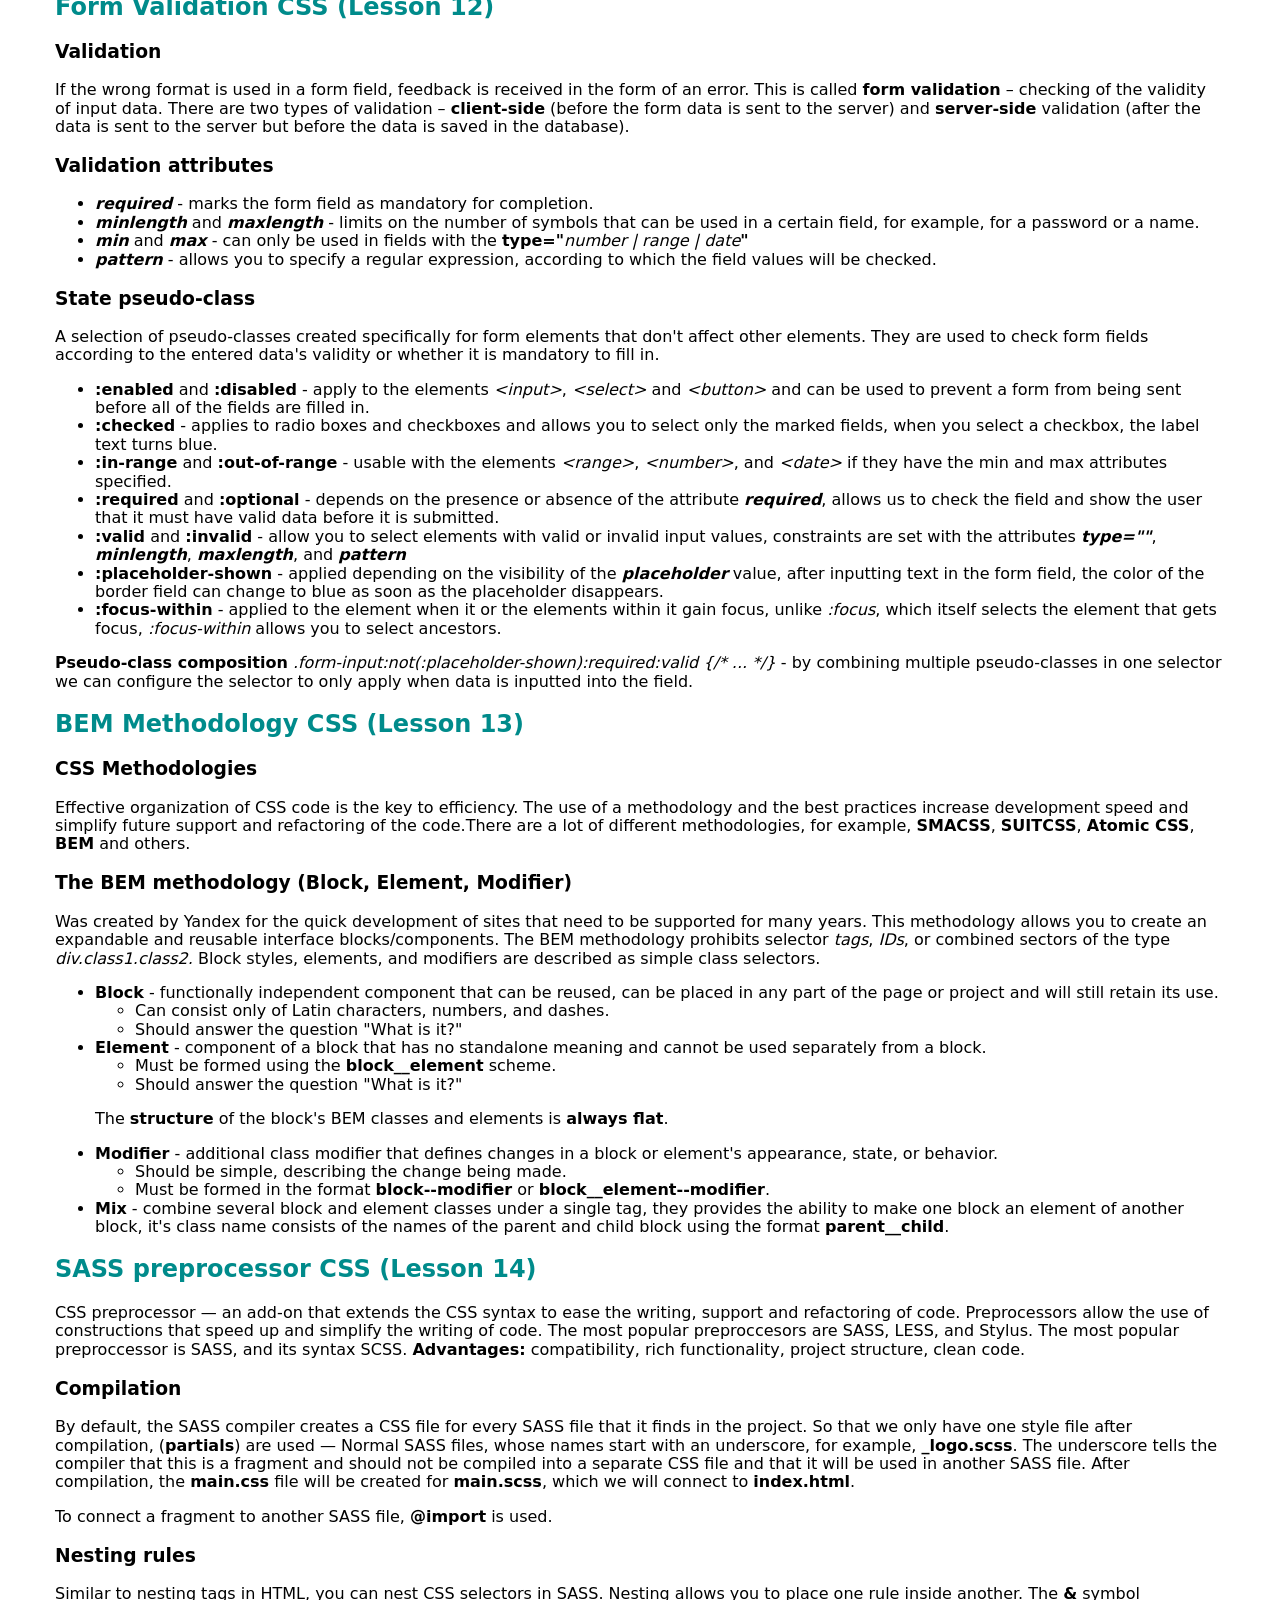
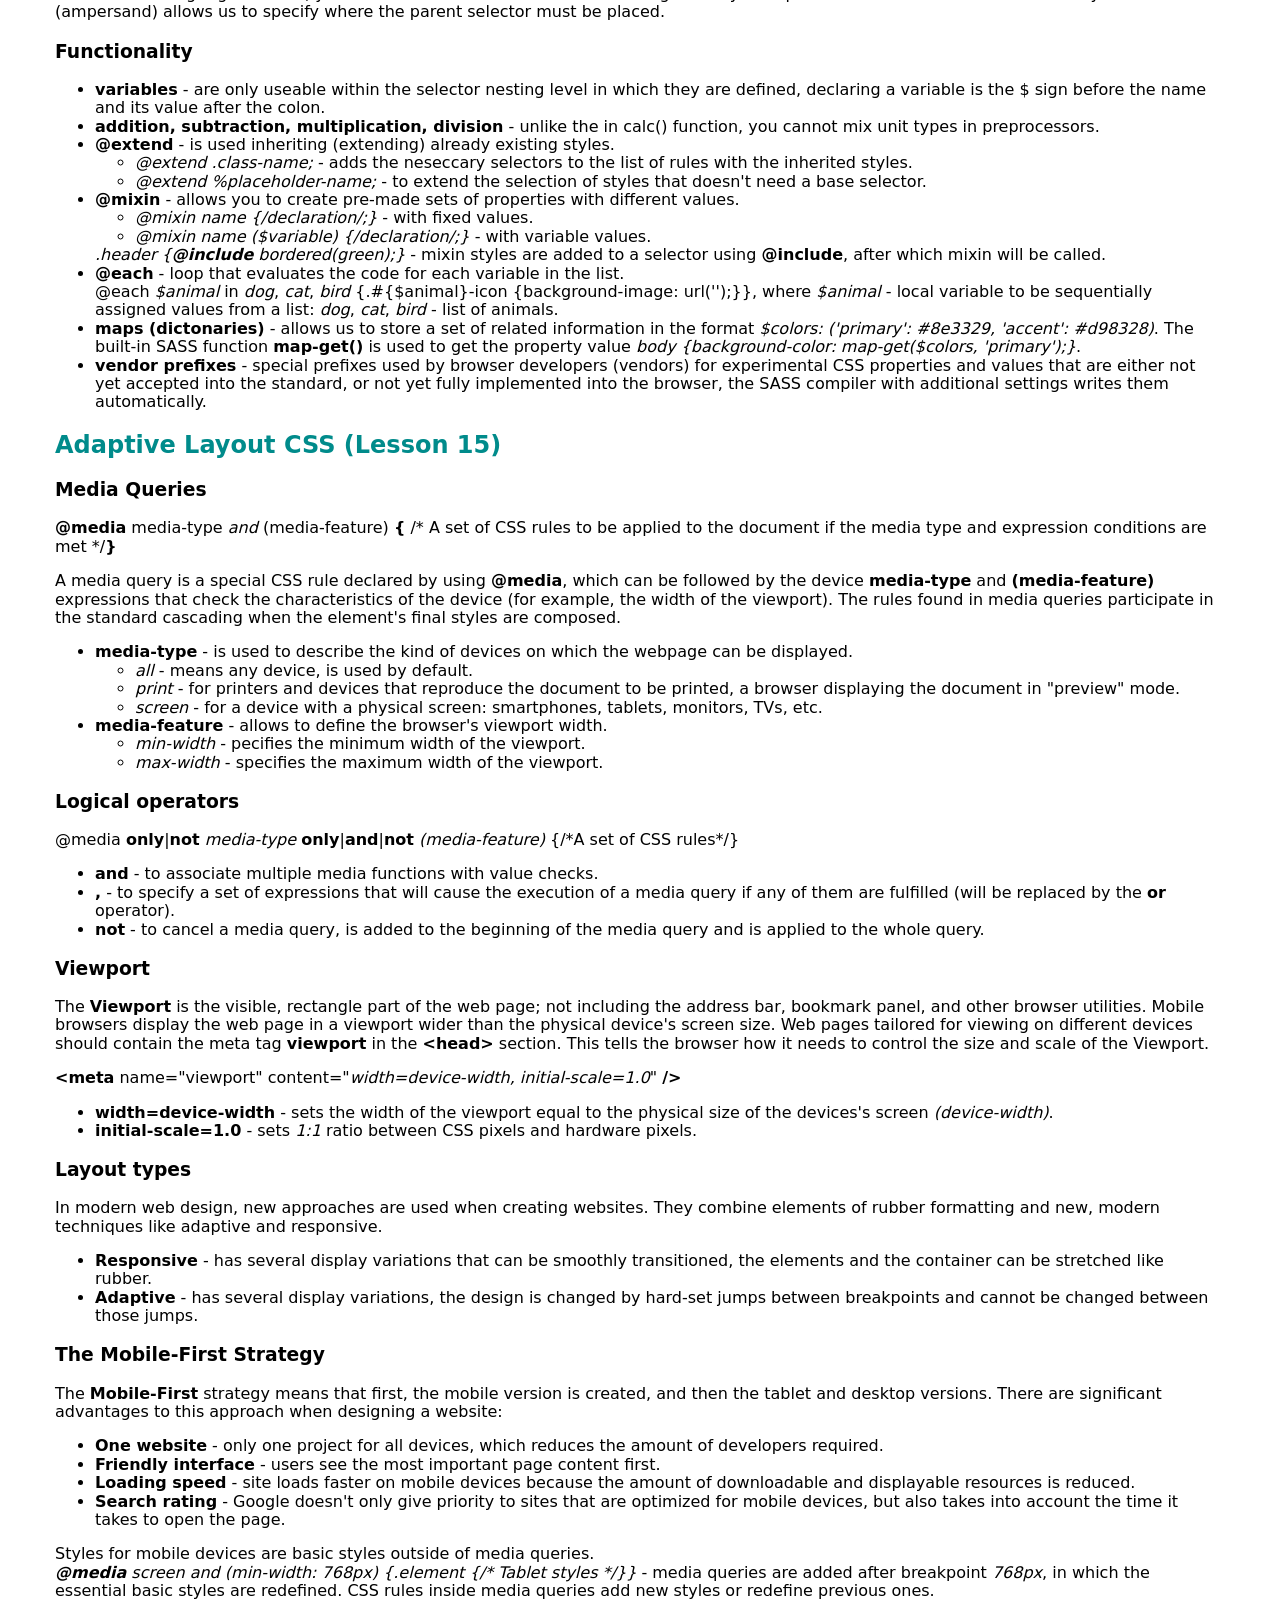
==== commit 688ba81d: "add <th> tag" ====
--- a/index.html
+++ b/index.html
@@ -285,6 +285,7 @@
         <li><i><b>&#60tbody></b> tag</i> - body, wraps the main group of table rows.</li>
         <li><i><b>&#60tfoot></b> tag</i> - footer, defines a group of table rows in the footer area.</li>
         <li><i><b>&#60tr></b> tag </i>- table row. It cannot be empty and must contain at least one cell.</li>
+        <li><i><b>&#60th></b> tag </i>- table header. It is a semantic tag for the header cell.</li>
         <li><i><b>&#60td></b> tag </i>- table cell (table data). It can only be used inside a row. Each table row must
           have the same number of cells.</li>
       </ul>
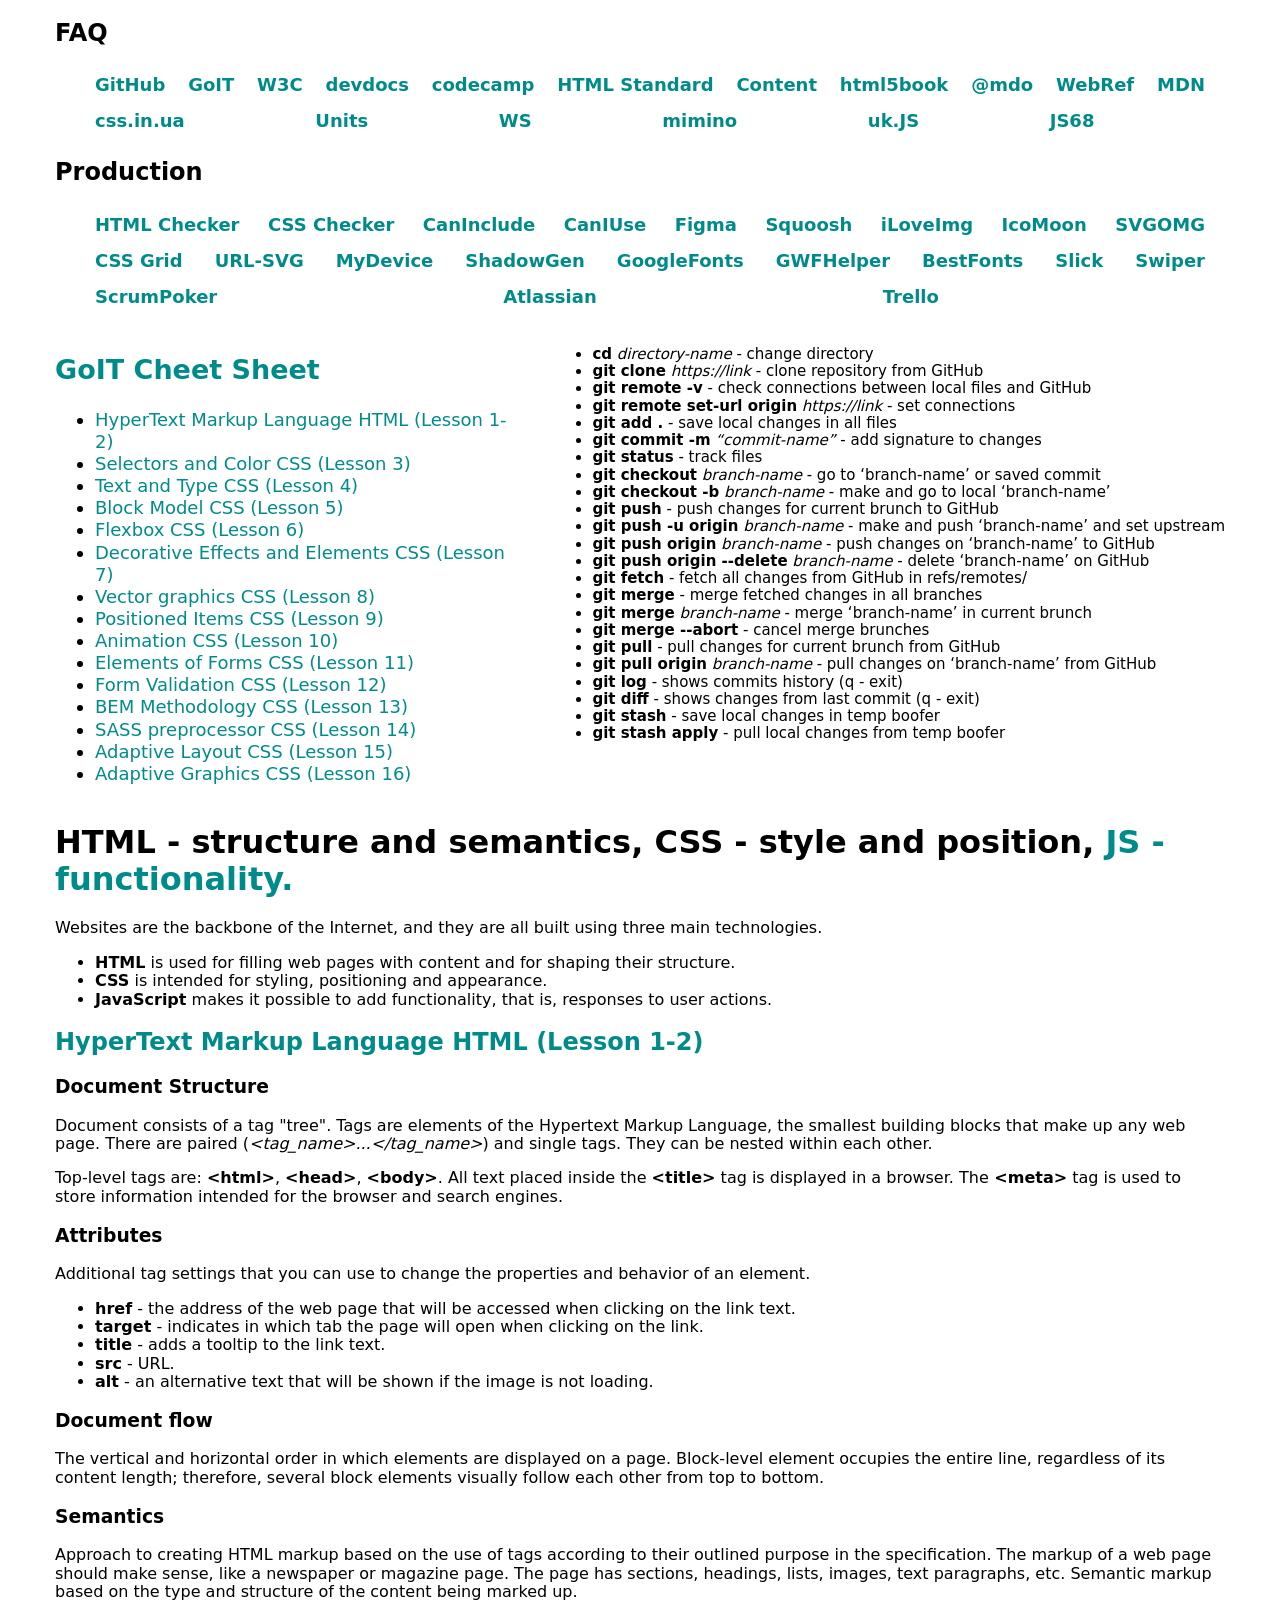
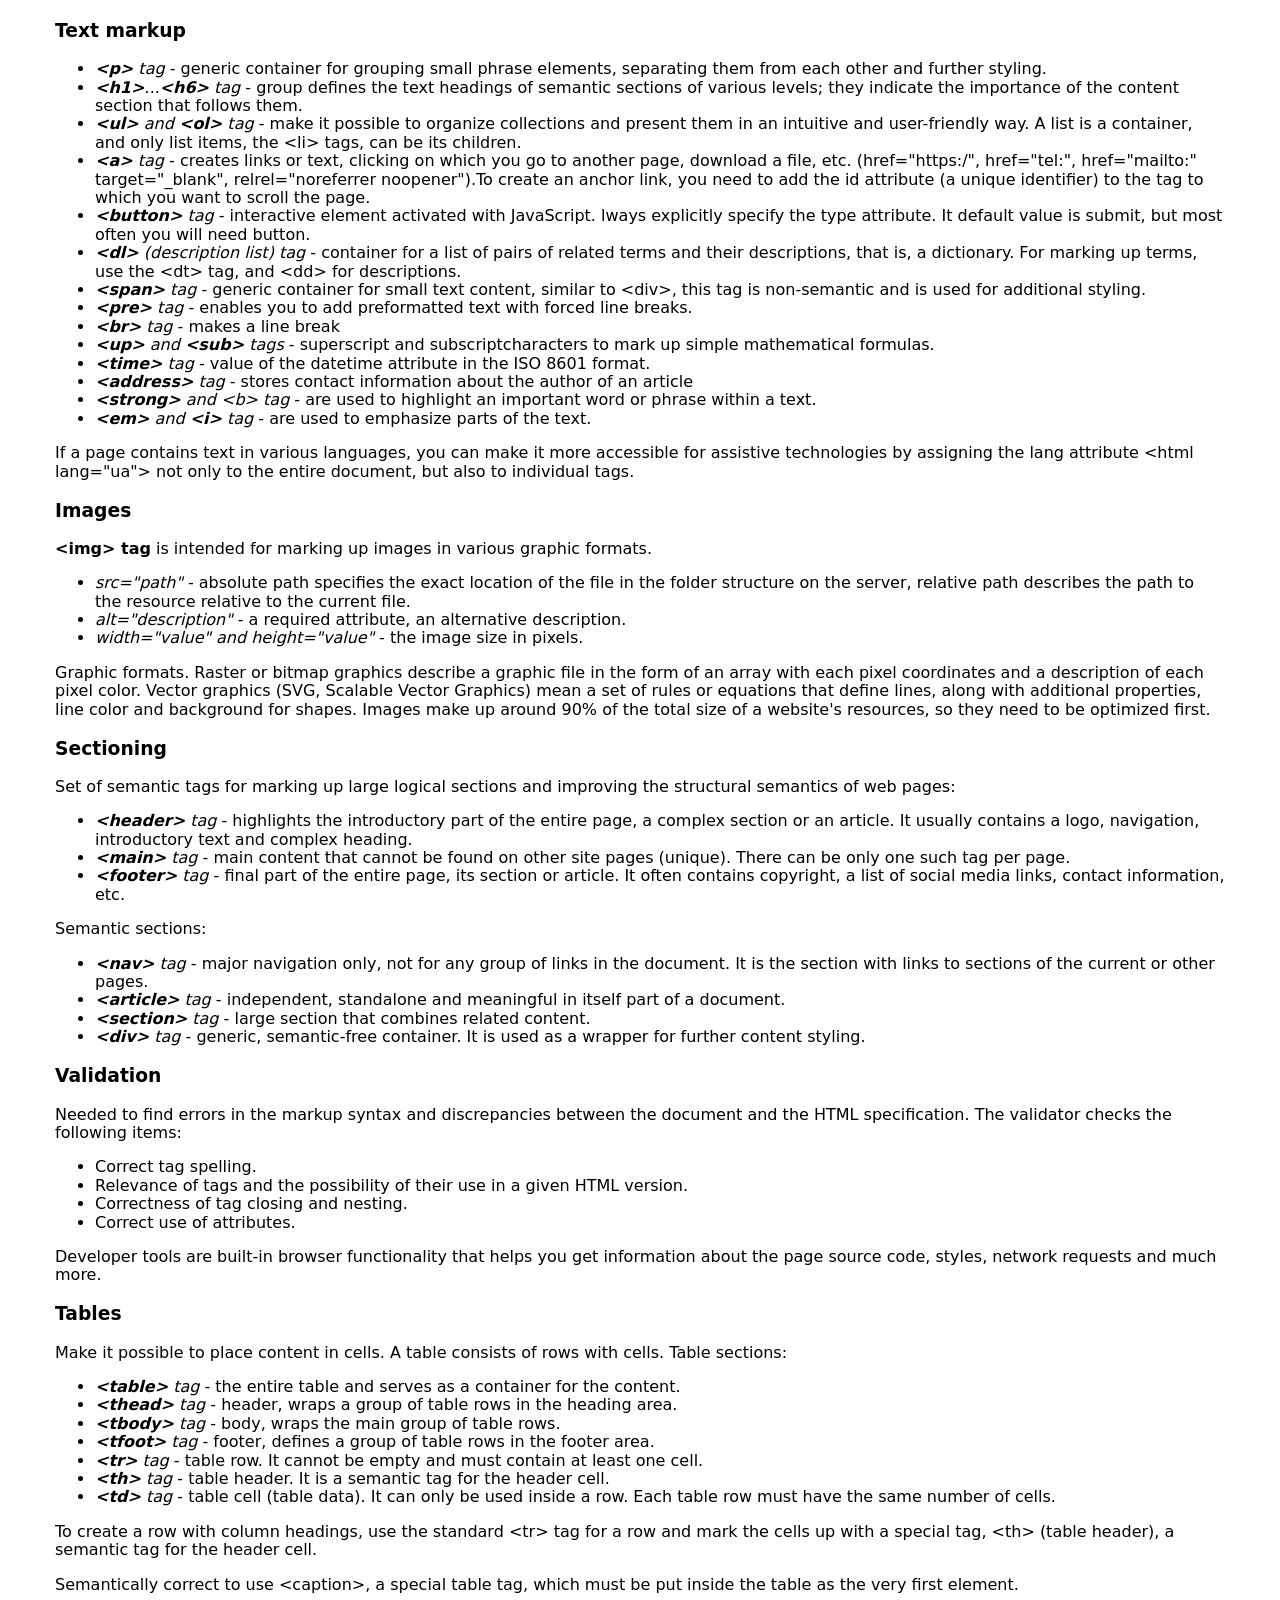
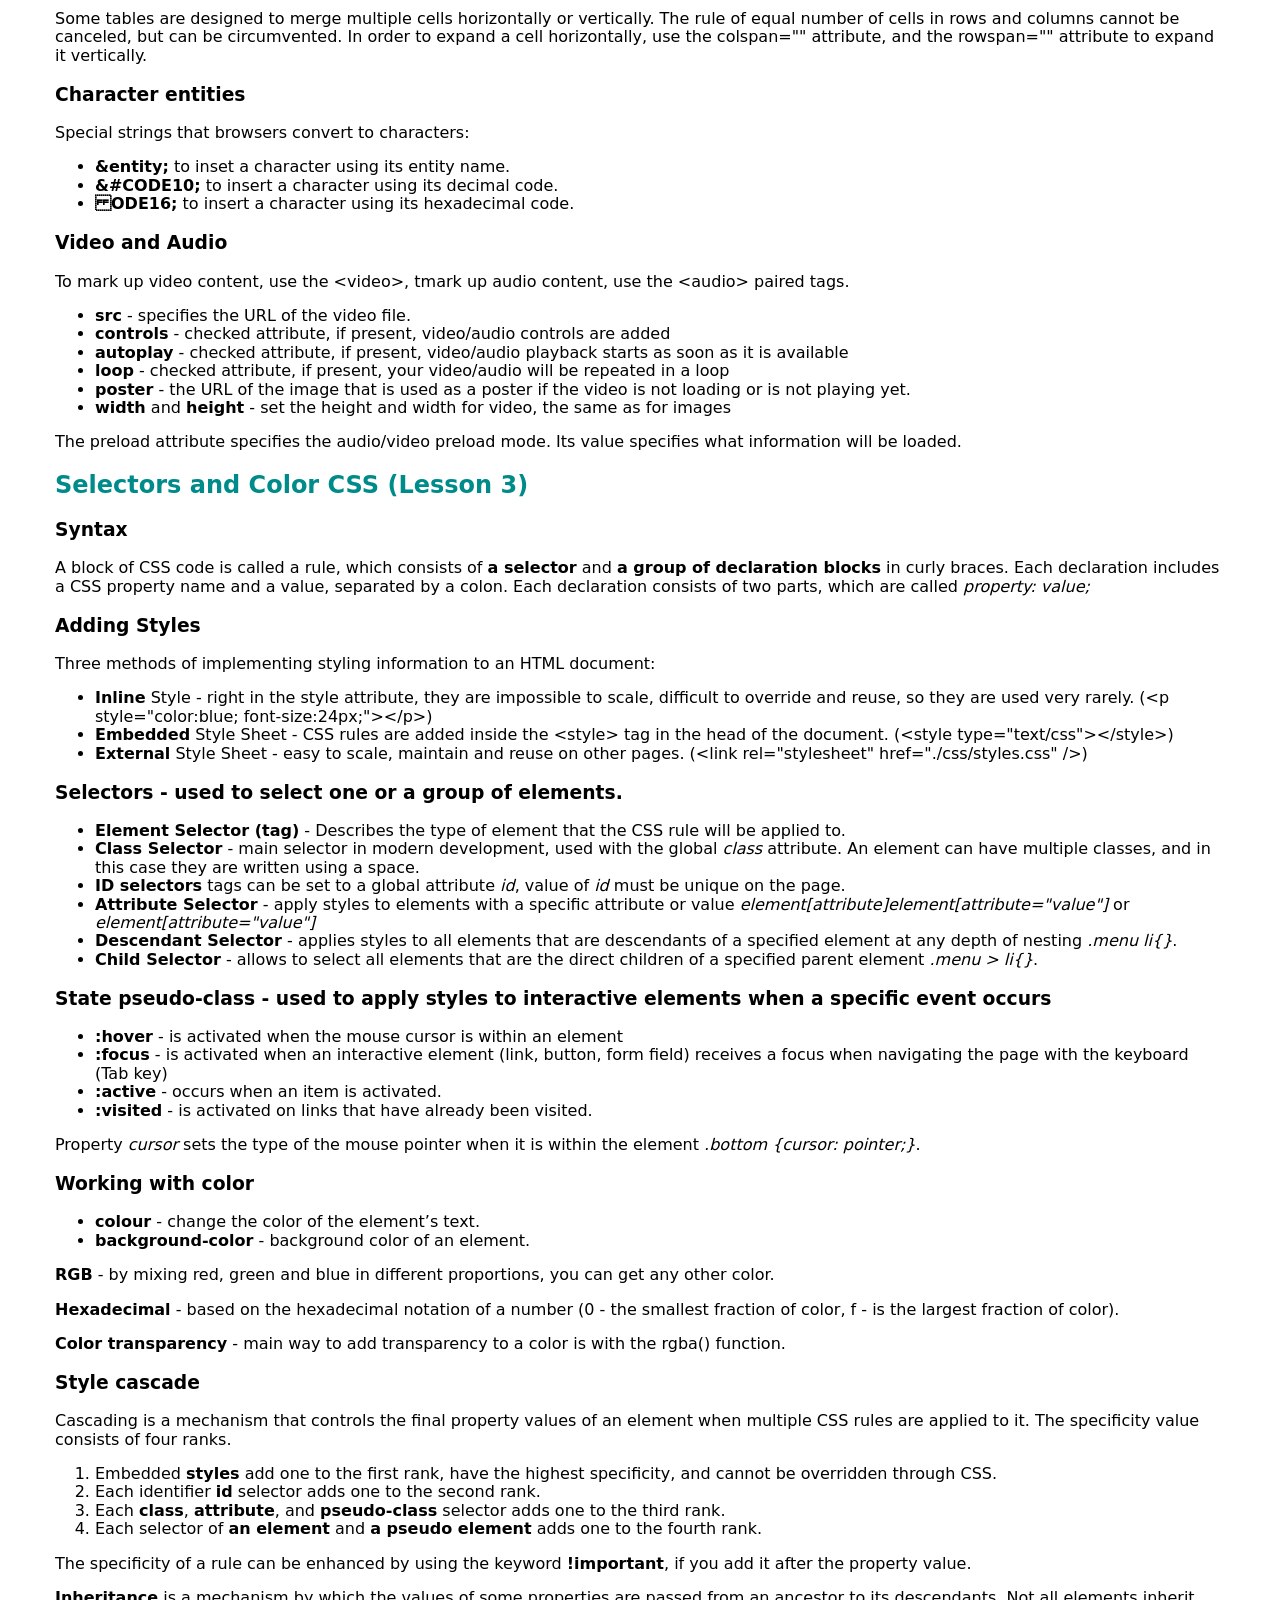
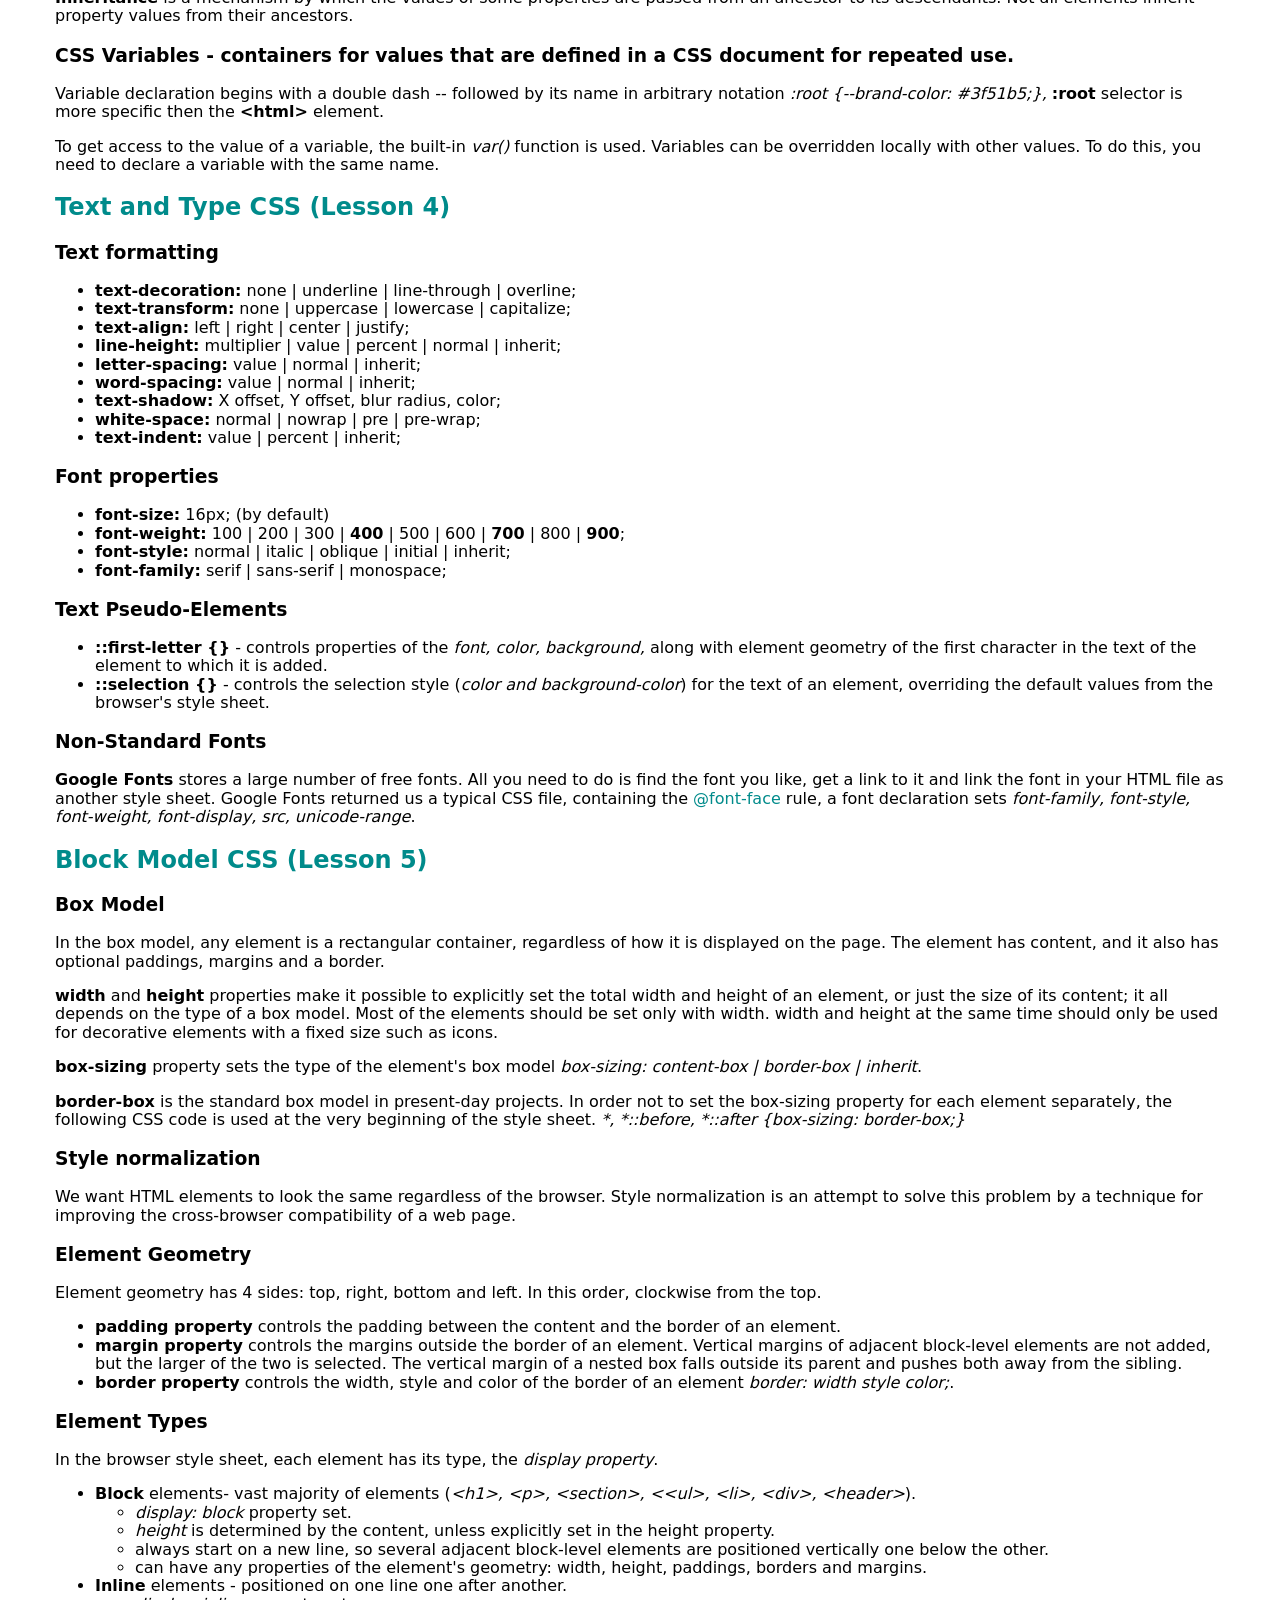
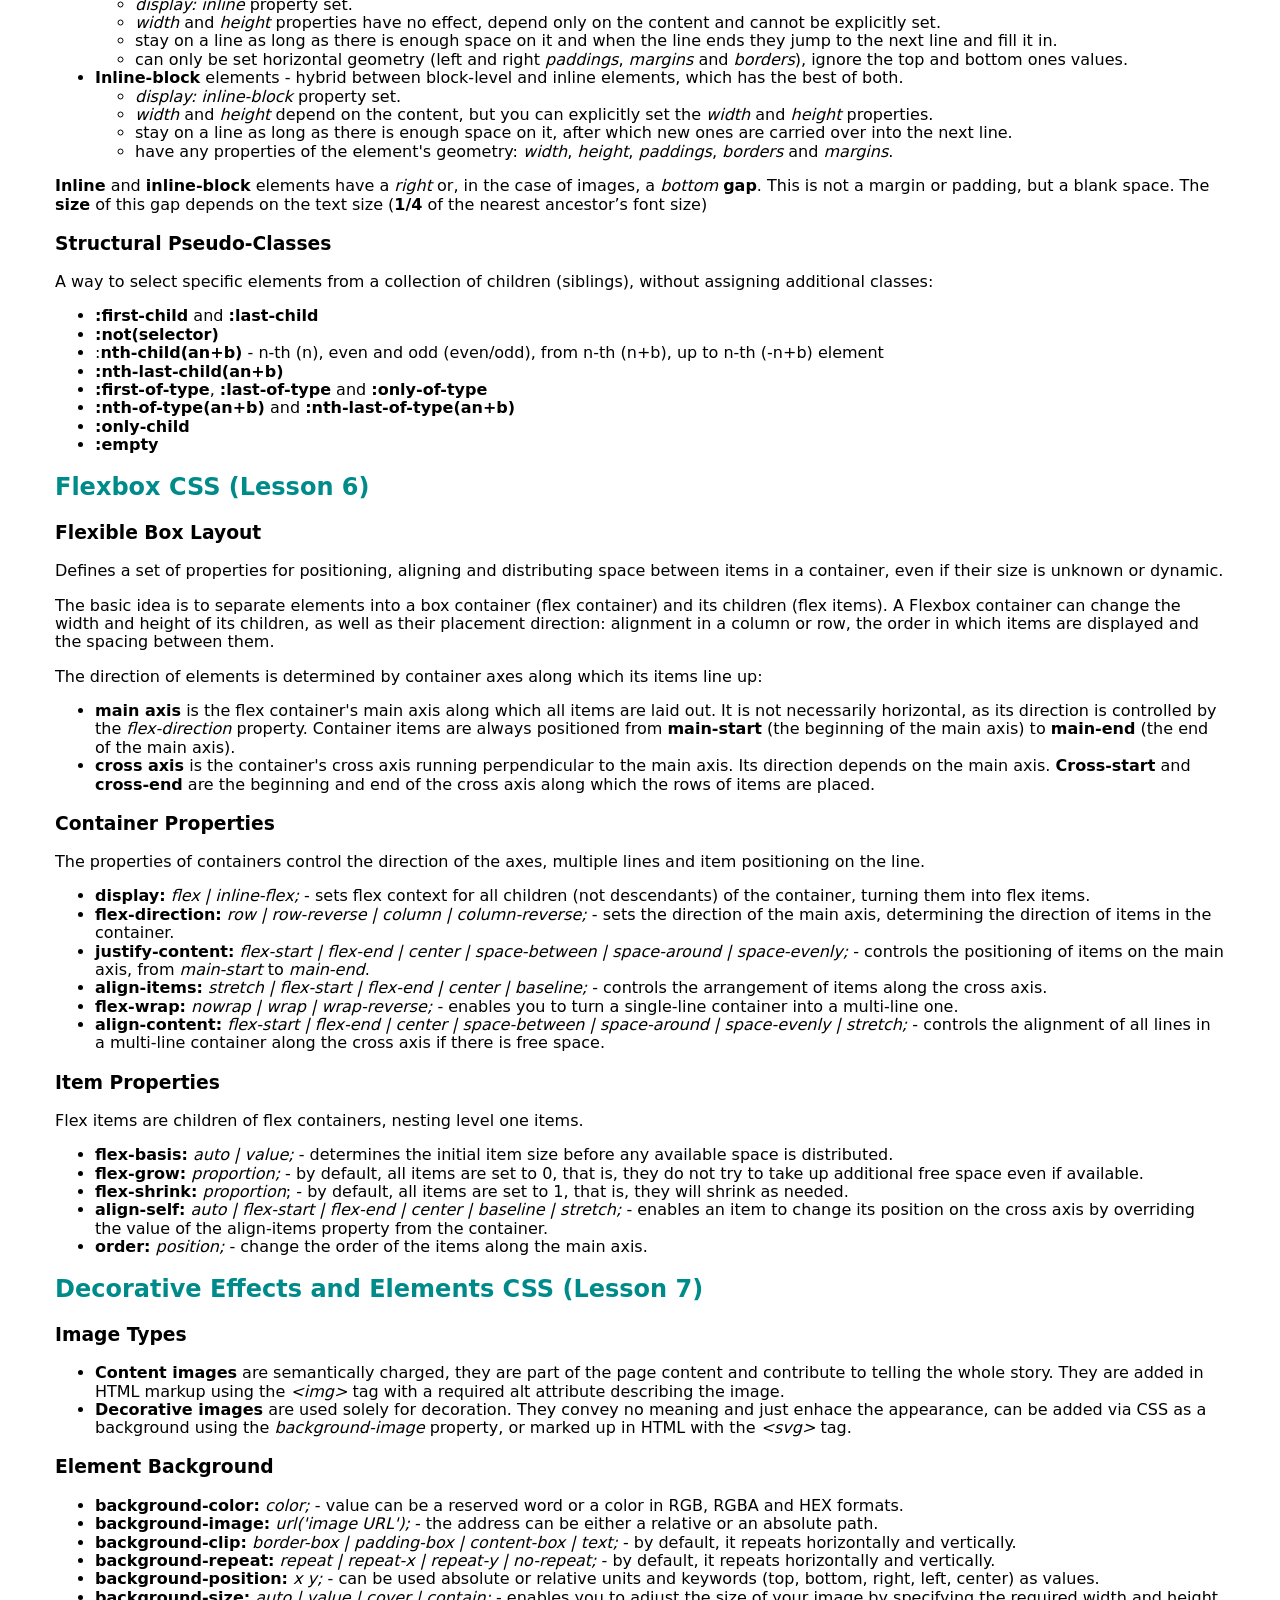
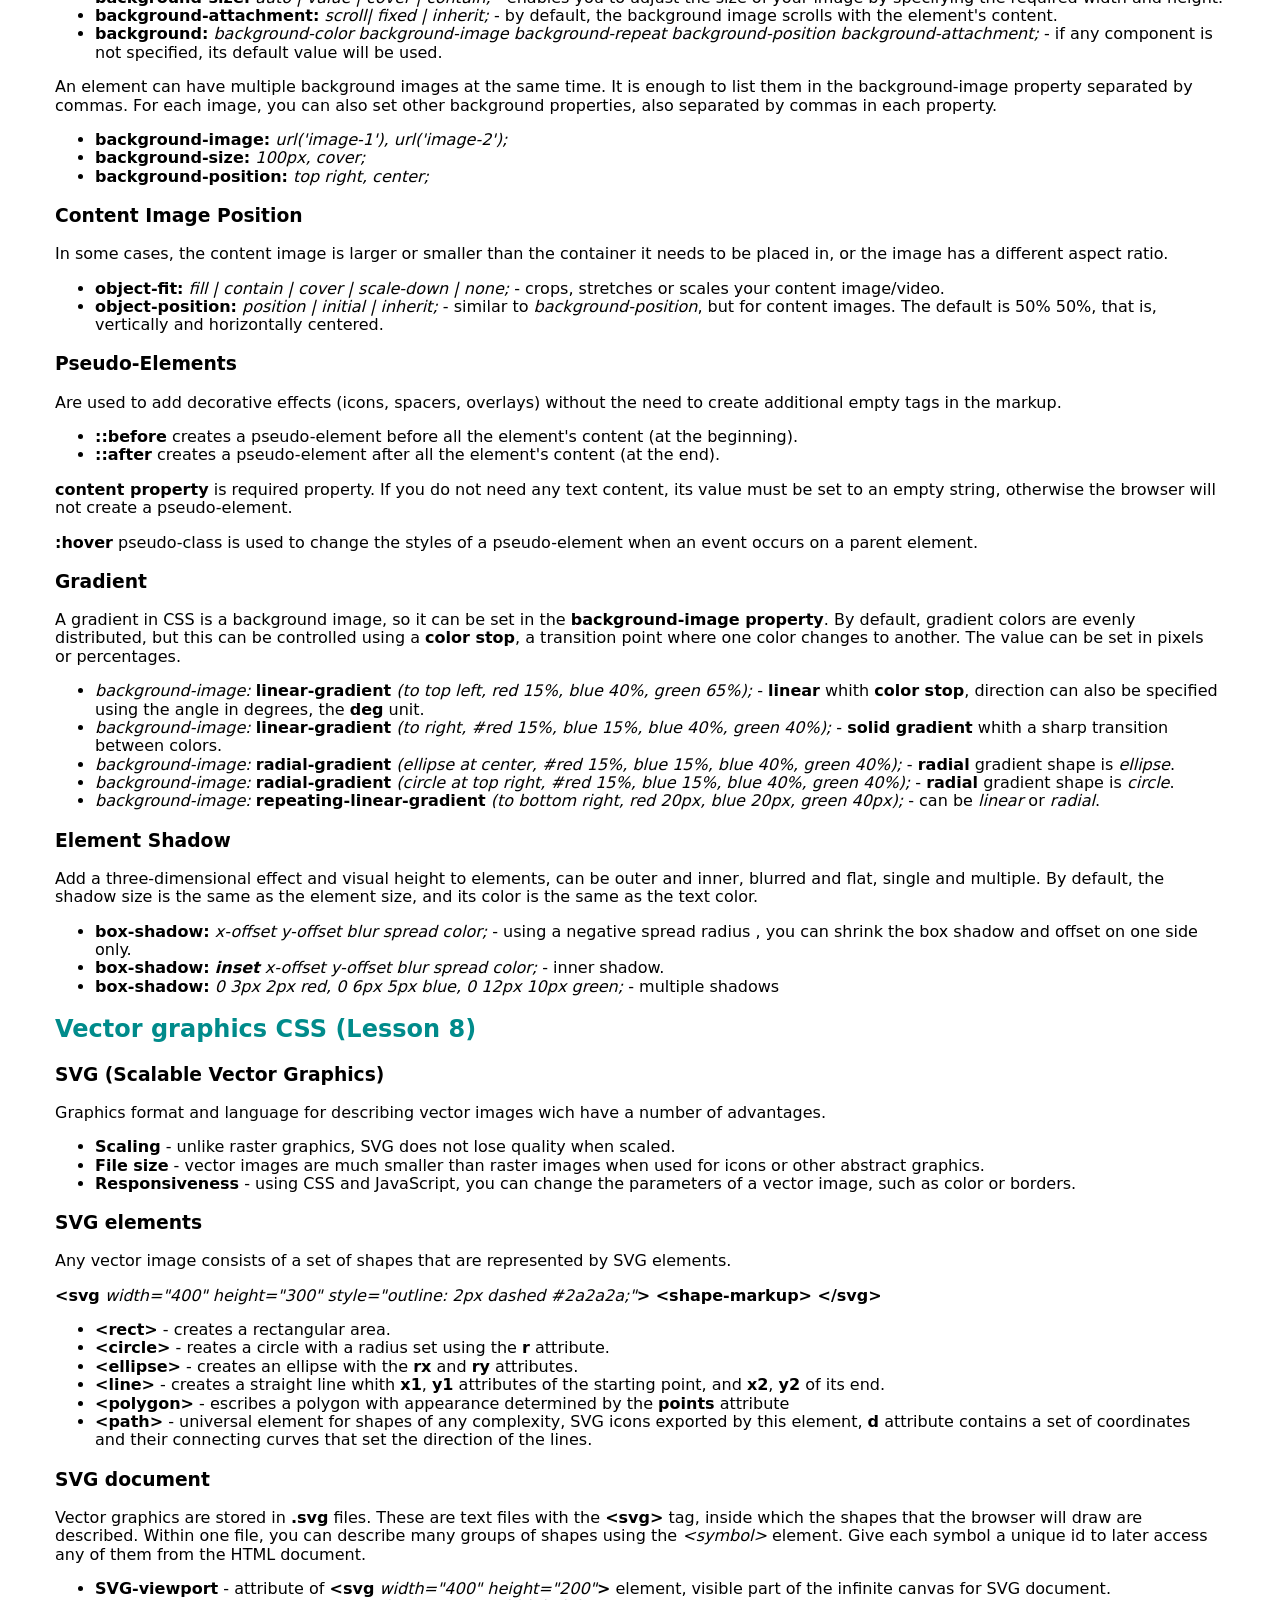
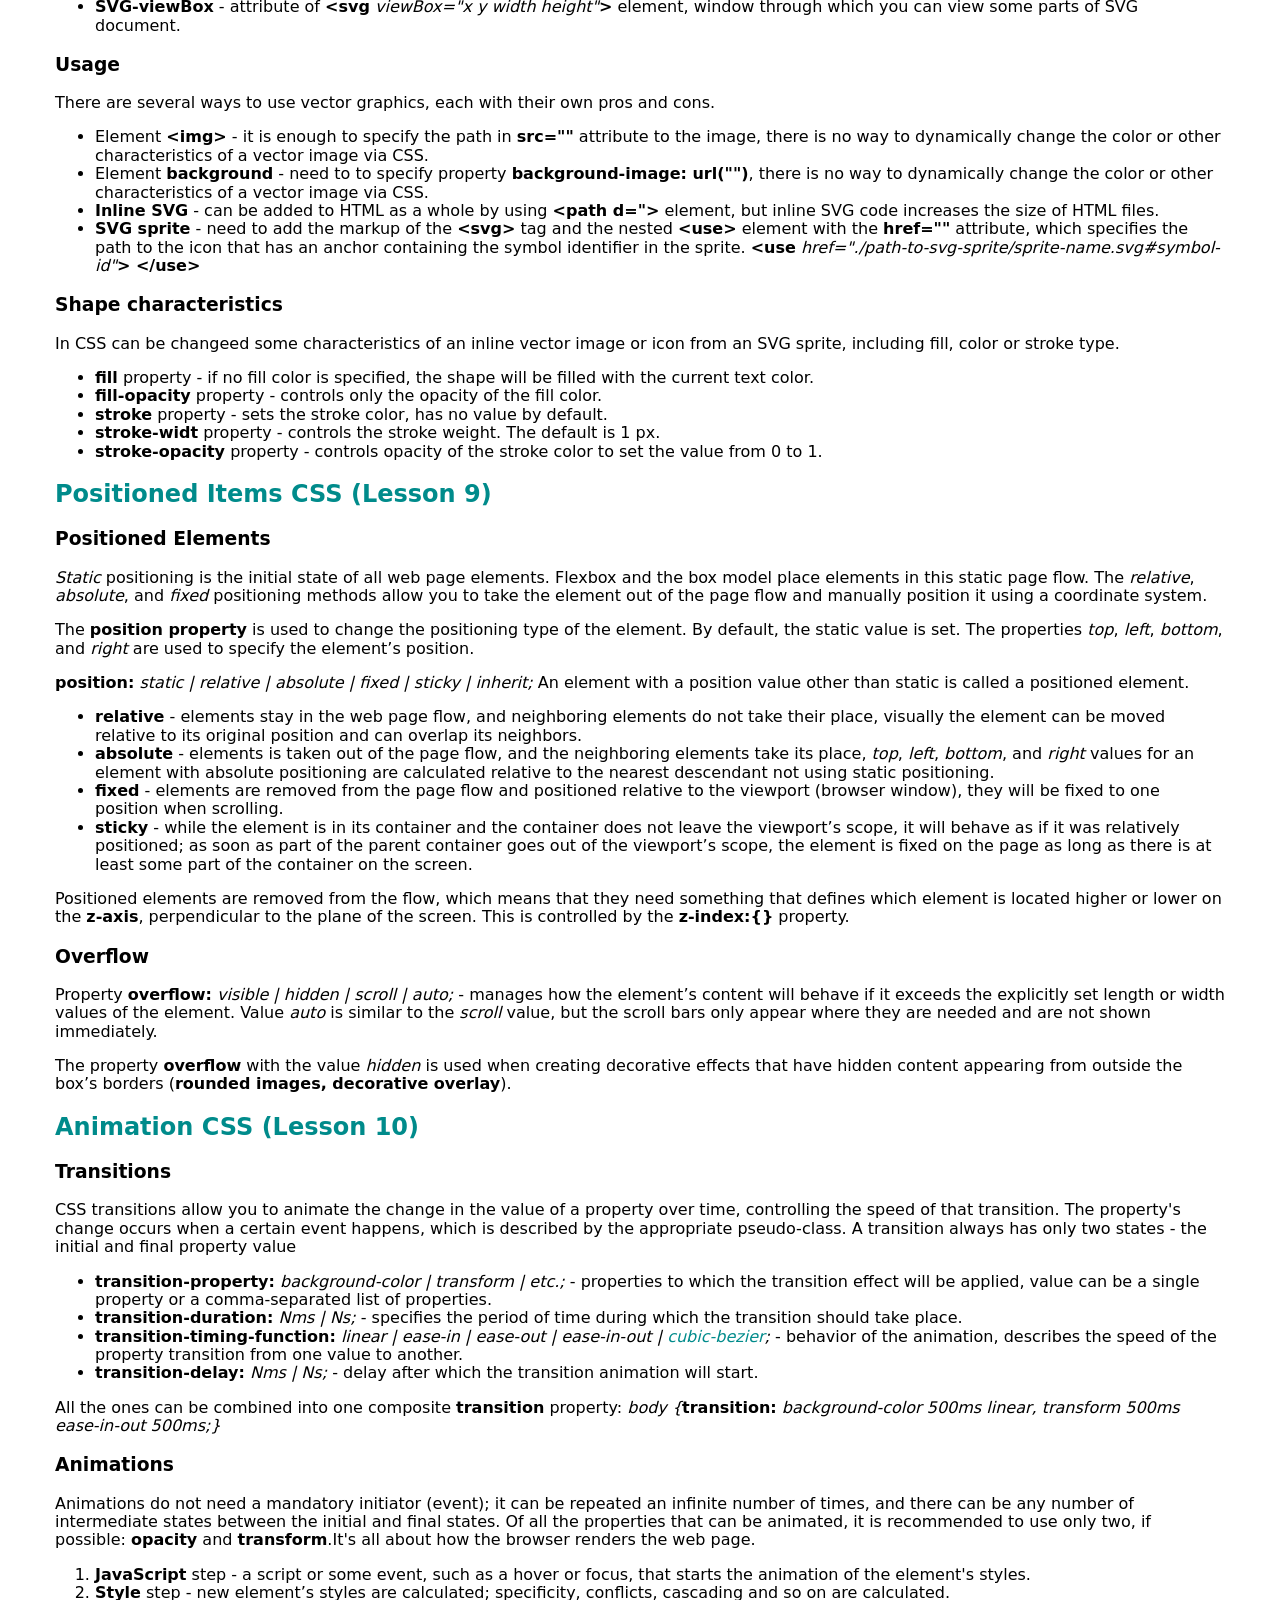
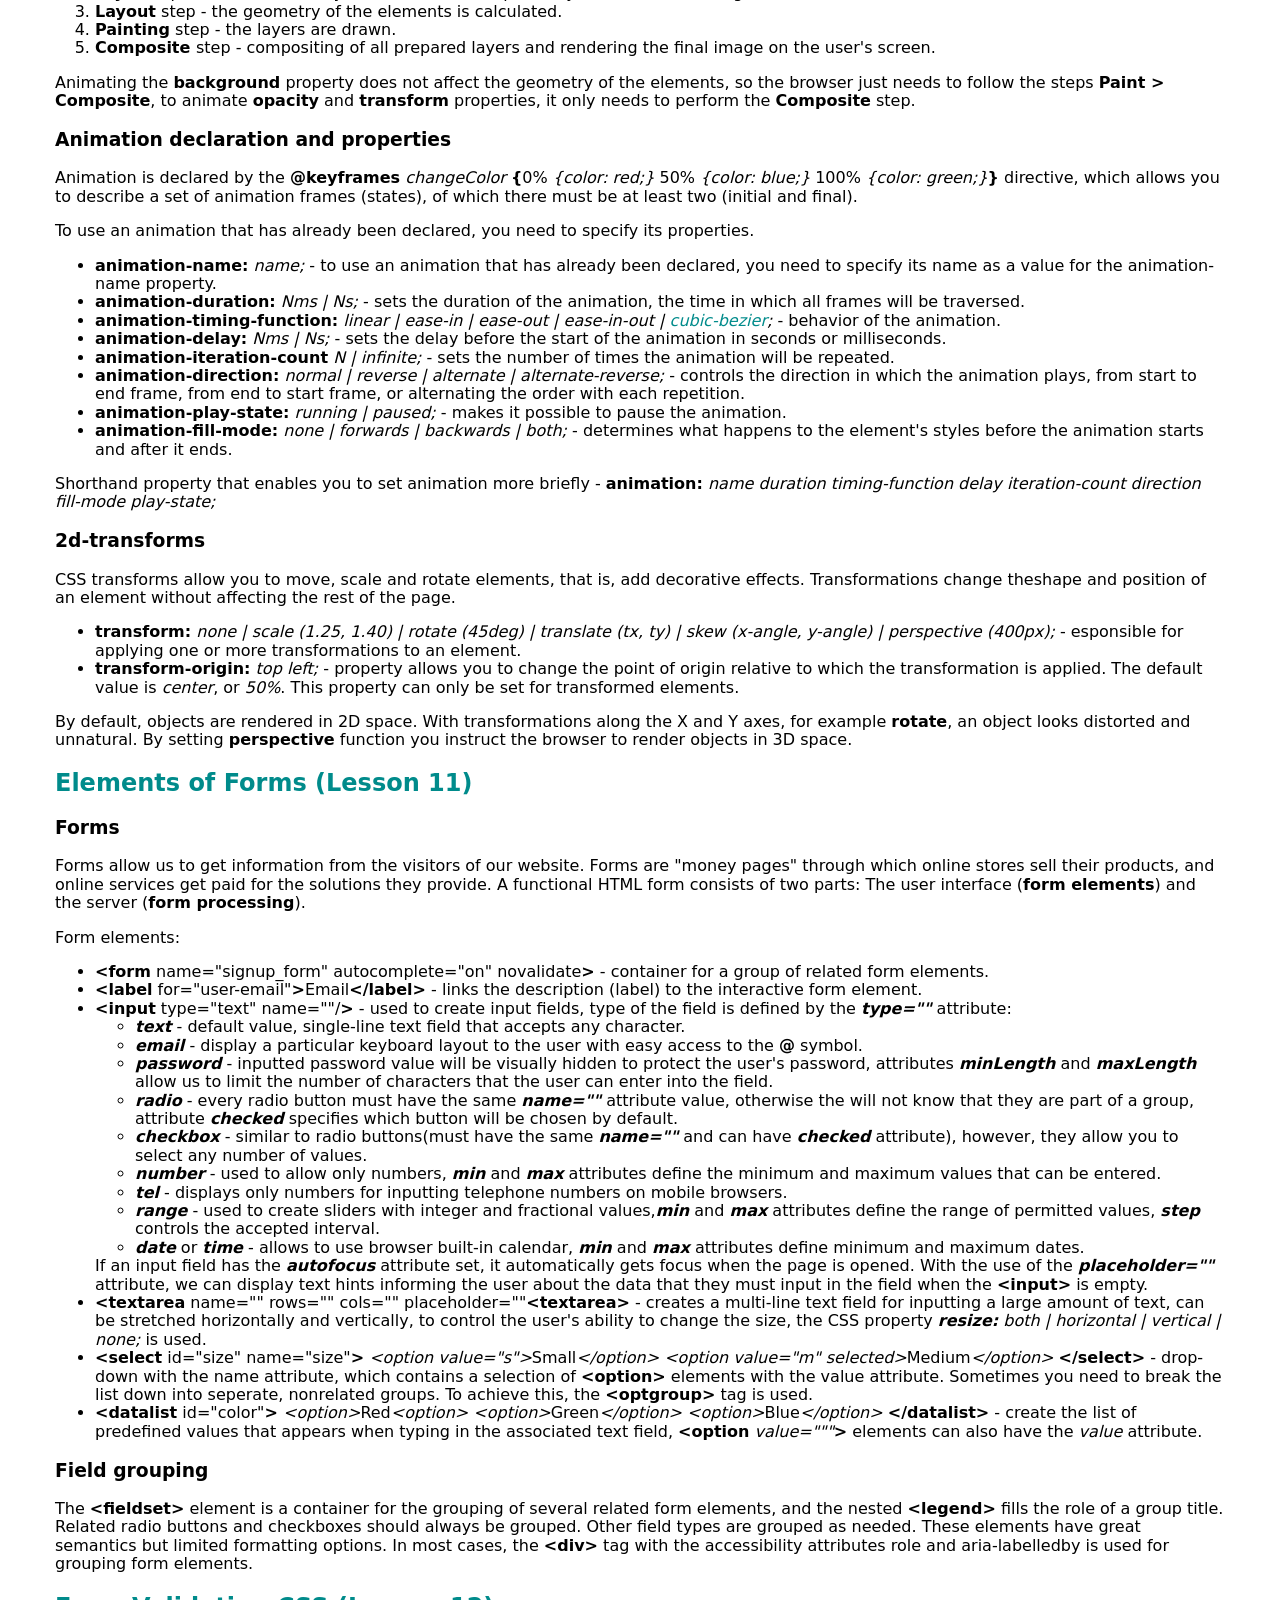
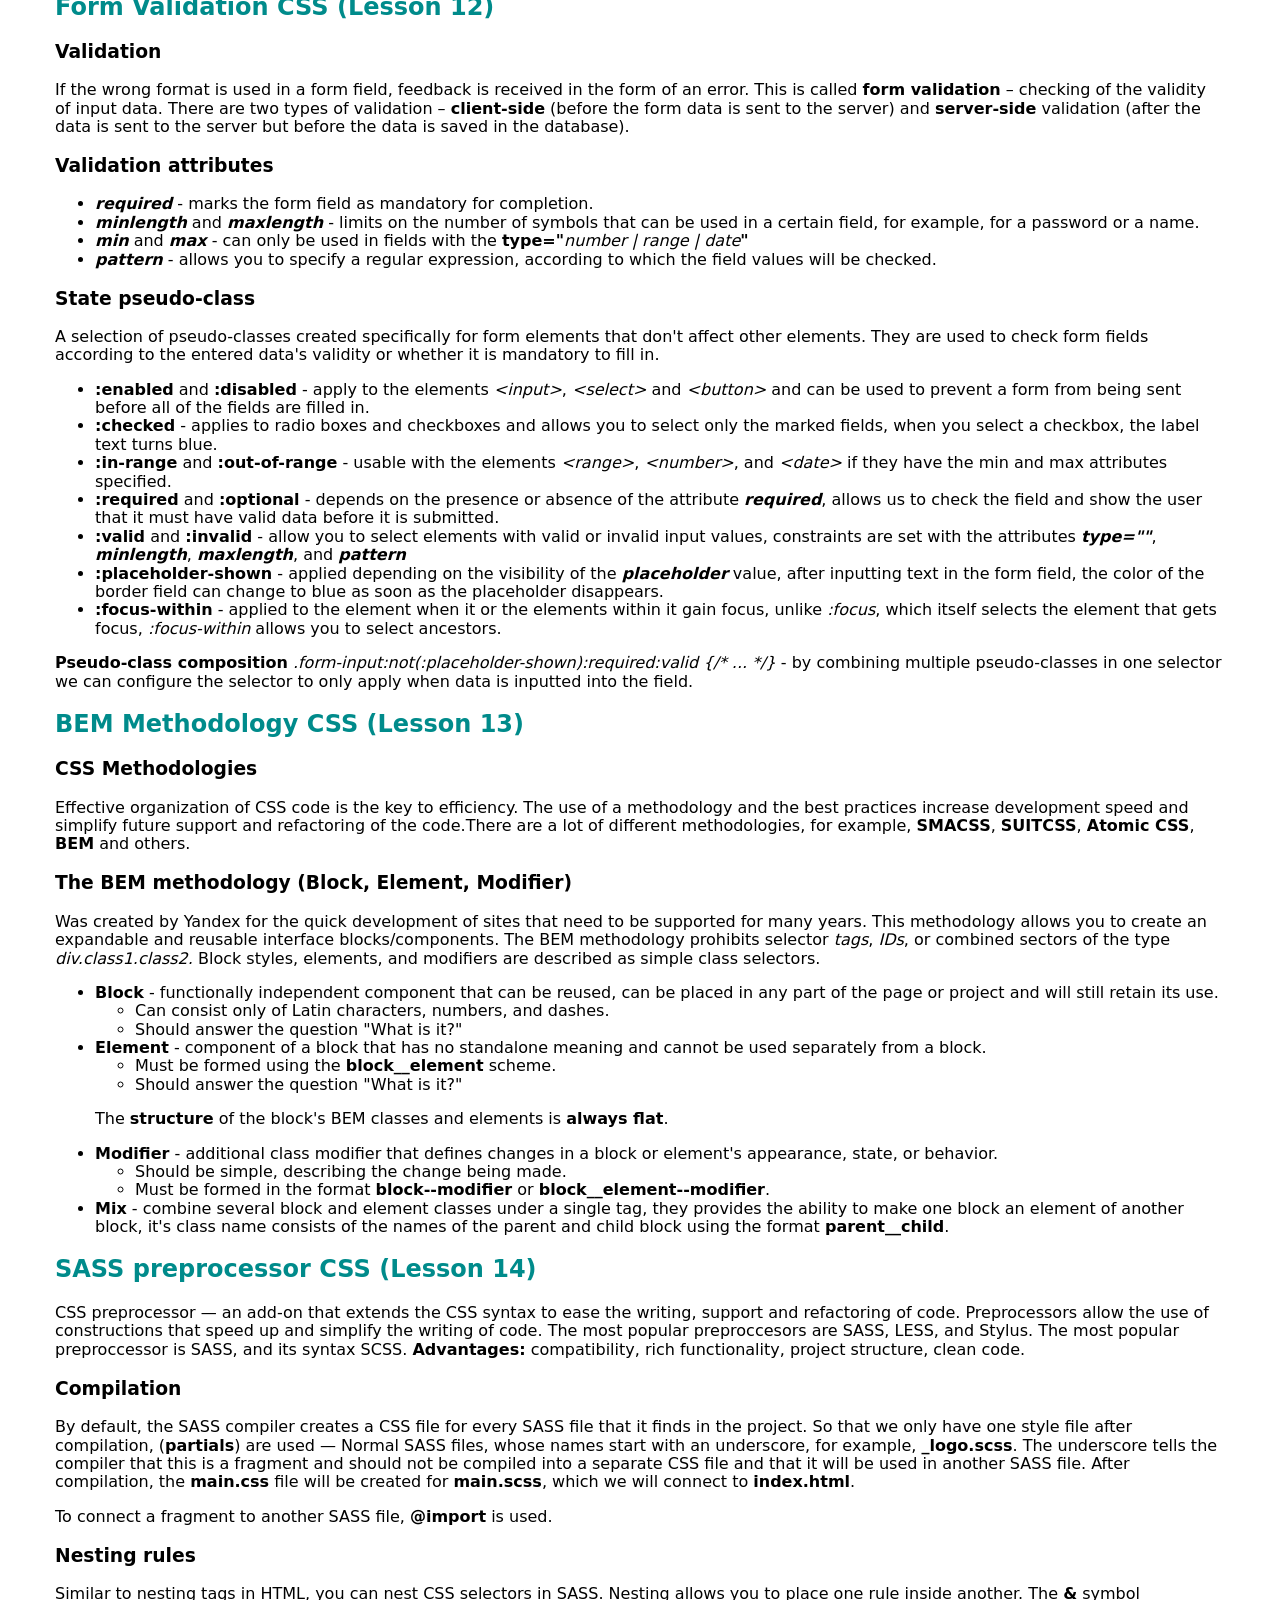
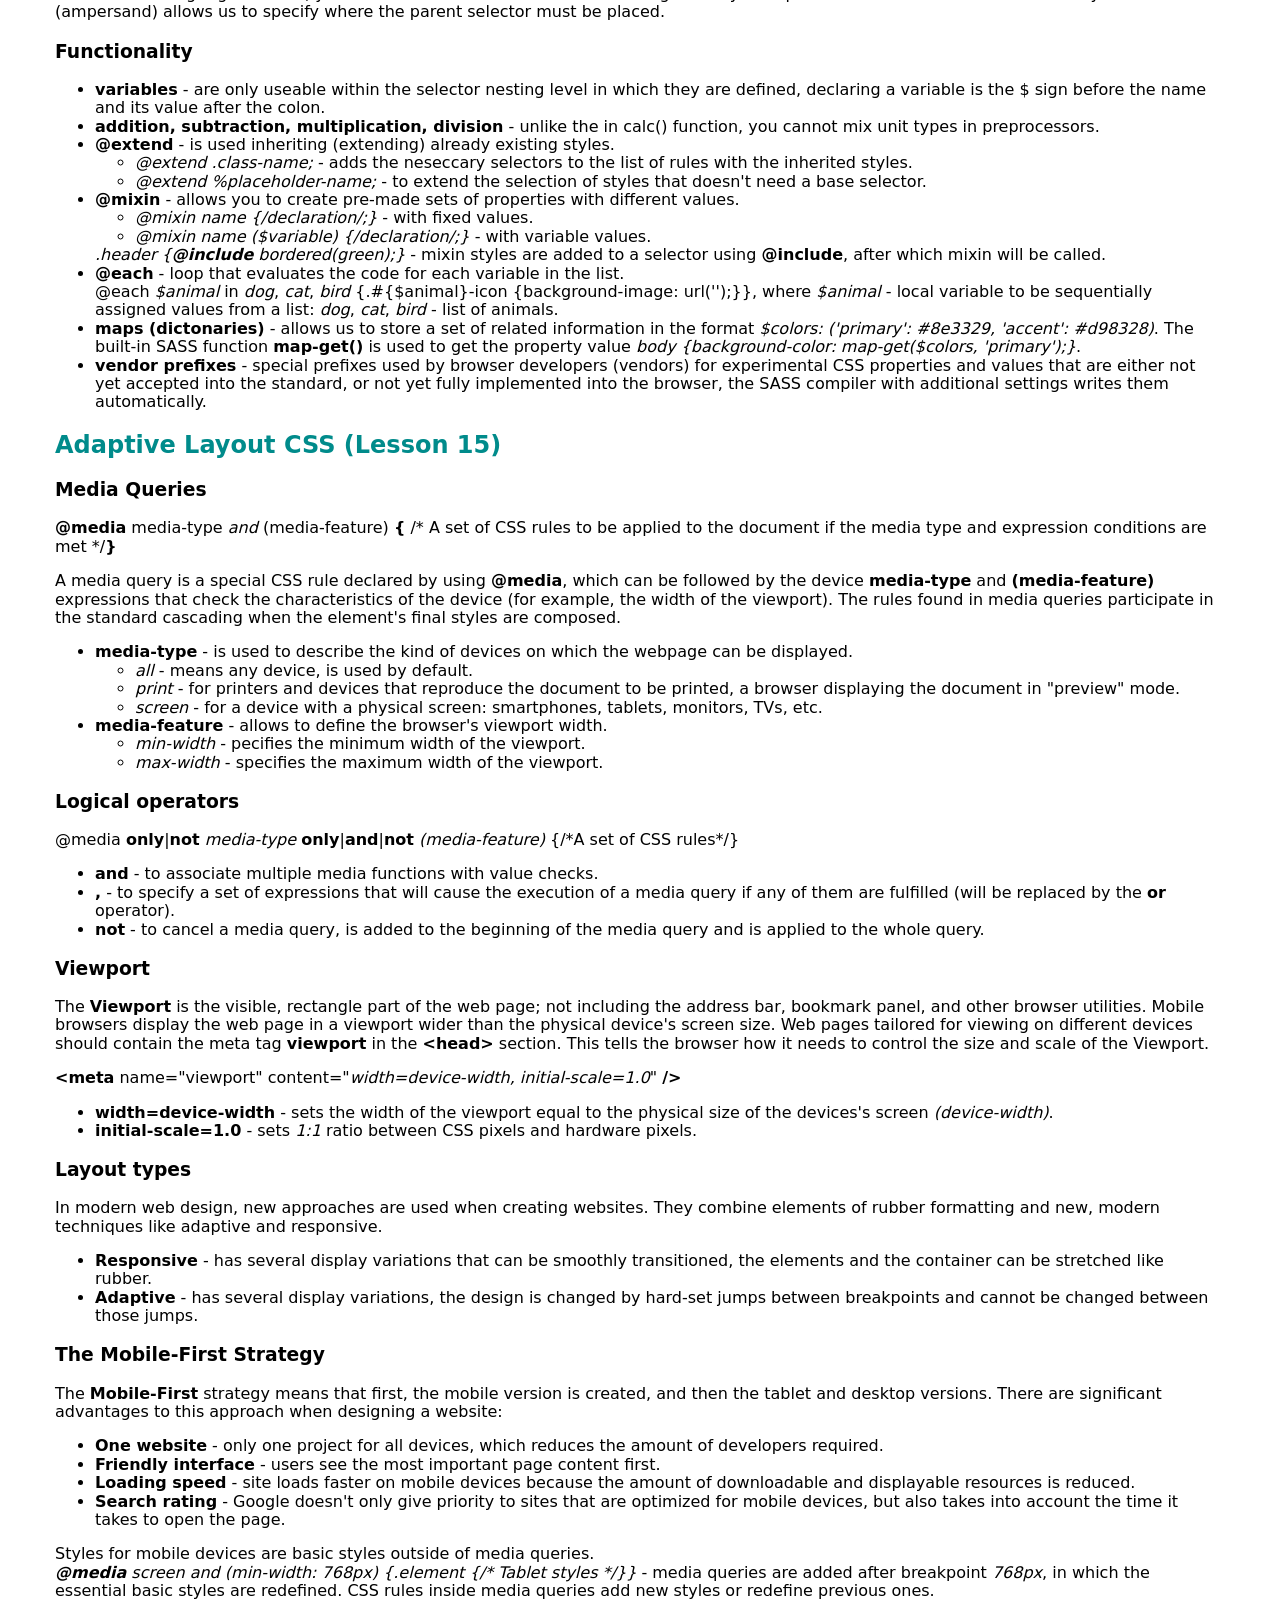
==== commit 465254ec: "add tasks.js" ====
--- a/index.html
+++ b/index.html
@@ -44,8 +44,11 @@
             rel="noopener noreferrer nofollow">WS</a></li>
         <li><a href="https://belka-s.github.io/html-css-mimino/" target="_blank"
             rel="noopener noreferrer nofollow">mimino</a></li>
+        <li><a href="https://uk.javascript.info/comparison#divnii-rezultat-porivnyannya-null-i-0" target="_blank"
+            rel="noopener noreferrer nofollow">uk.JS</a></li>
+        <li><a href="https://github.com/bardachov/JS68" target="_blank" rel="noopener noreferrer nofollow">JS68</a></li>
+        <!-- <li><a href="" target="_blank" rel="noopener noreferrer nofollow"></a></li> -->
         <li><a href="" target="_blank" rel="noopener noreferrer nofollow"></a></li>
-        <!-- <li><a href="" target="_blank" rel="noopener noreferrer nofollow"></a></li> -->
       </ul>
     </div>
     <div>
@@ -89,13 +92,14 @@
             rel="noopener noreferrer nofollow">ScrumPoker</a></li>
         <li><a href="https://start.atlassian.com" target="_blank" rel="noopener noreferrer nofollow">Atlassian</a></li>
         <li><a href="https://trello.com/u/belkasrg/boards" target="_blank" rel="noopener noreferrer nofollow">Trello</a>
+          <!-- <li><a href="" target="_blank" rel="noopener noreferrer nofollow"></a></li> -->
         <li><a href="" target="_blank" rel="noopener noreferrer nofollow"></a></li>
-        <!-- <li><a href="" target="_blank" rel="noopener noreferrer nofollow"></a></li> -->
       </ul>
     </div>
     <div class="wrap">
       <div class="goit">
-        <h2>GoIT Cheet Sheet</h2>
+        <h2><a href="https://www.edu.goit.global/learn/6420780/845990/847146/textbook" target="_blank"
+            rel="noopener noreferrer nofollow">GoIT Cheet Sheet</a></h2>
         <ul>
           <li><a href="#HTML">HyperText Markup Language HTML (Lesson 1-2)</a></li>
           <li><a href="#selectors-color">Selectors and Color CSS (Lesson 3)</a></li>
@@ -1270,6 +1274,7 @@
     </section>
   </main>
   <footer></footer>
+  <script src="./js/tasks.js" type="module"></script>
 </body>
 
 </html>
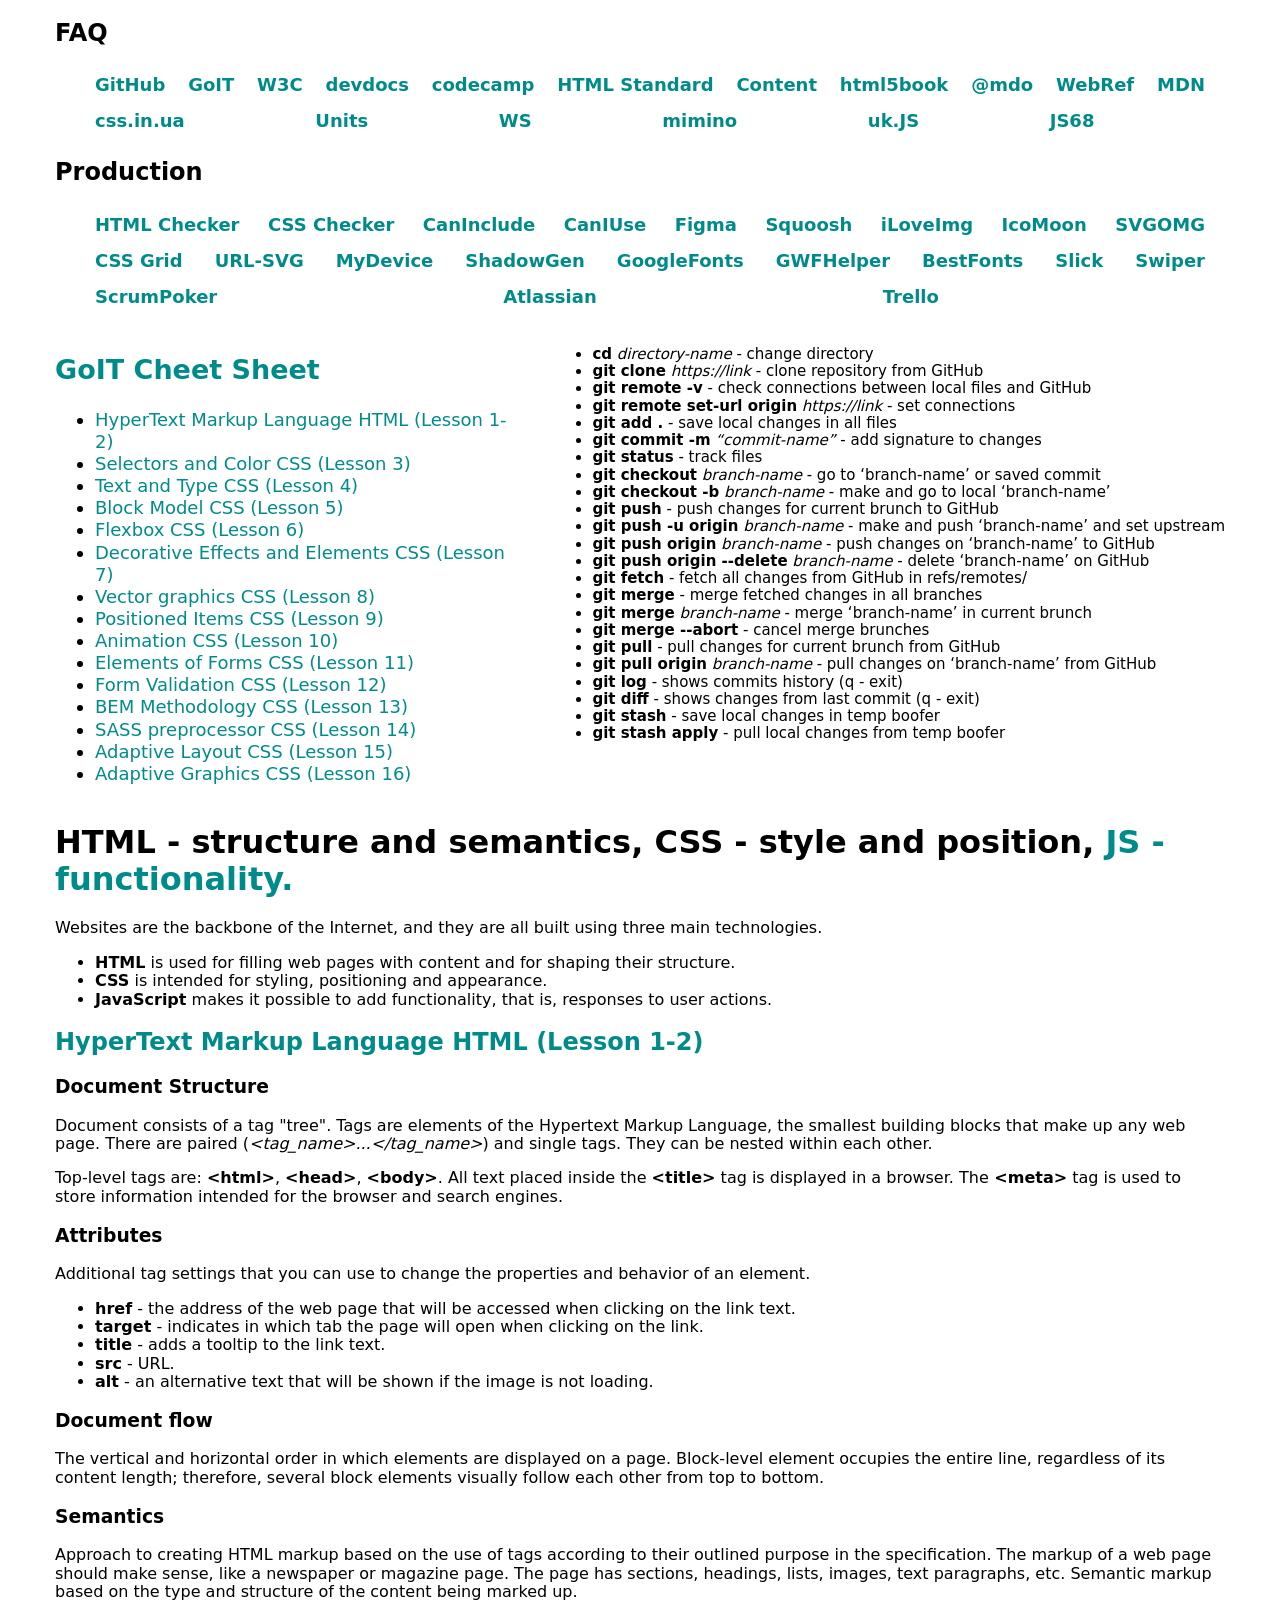
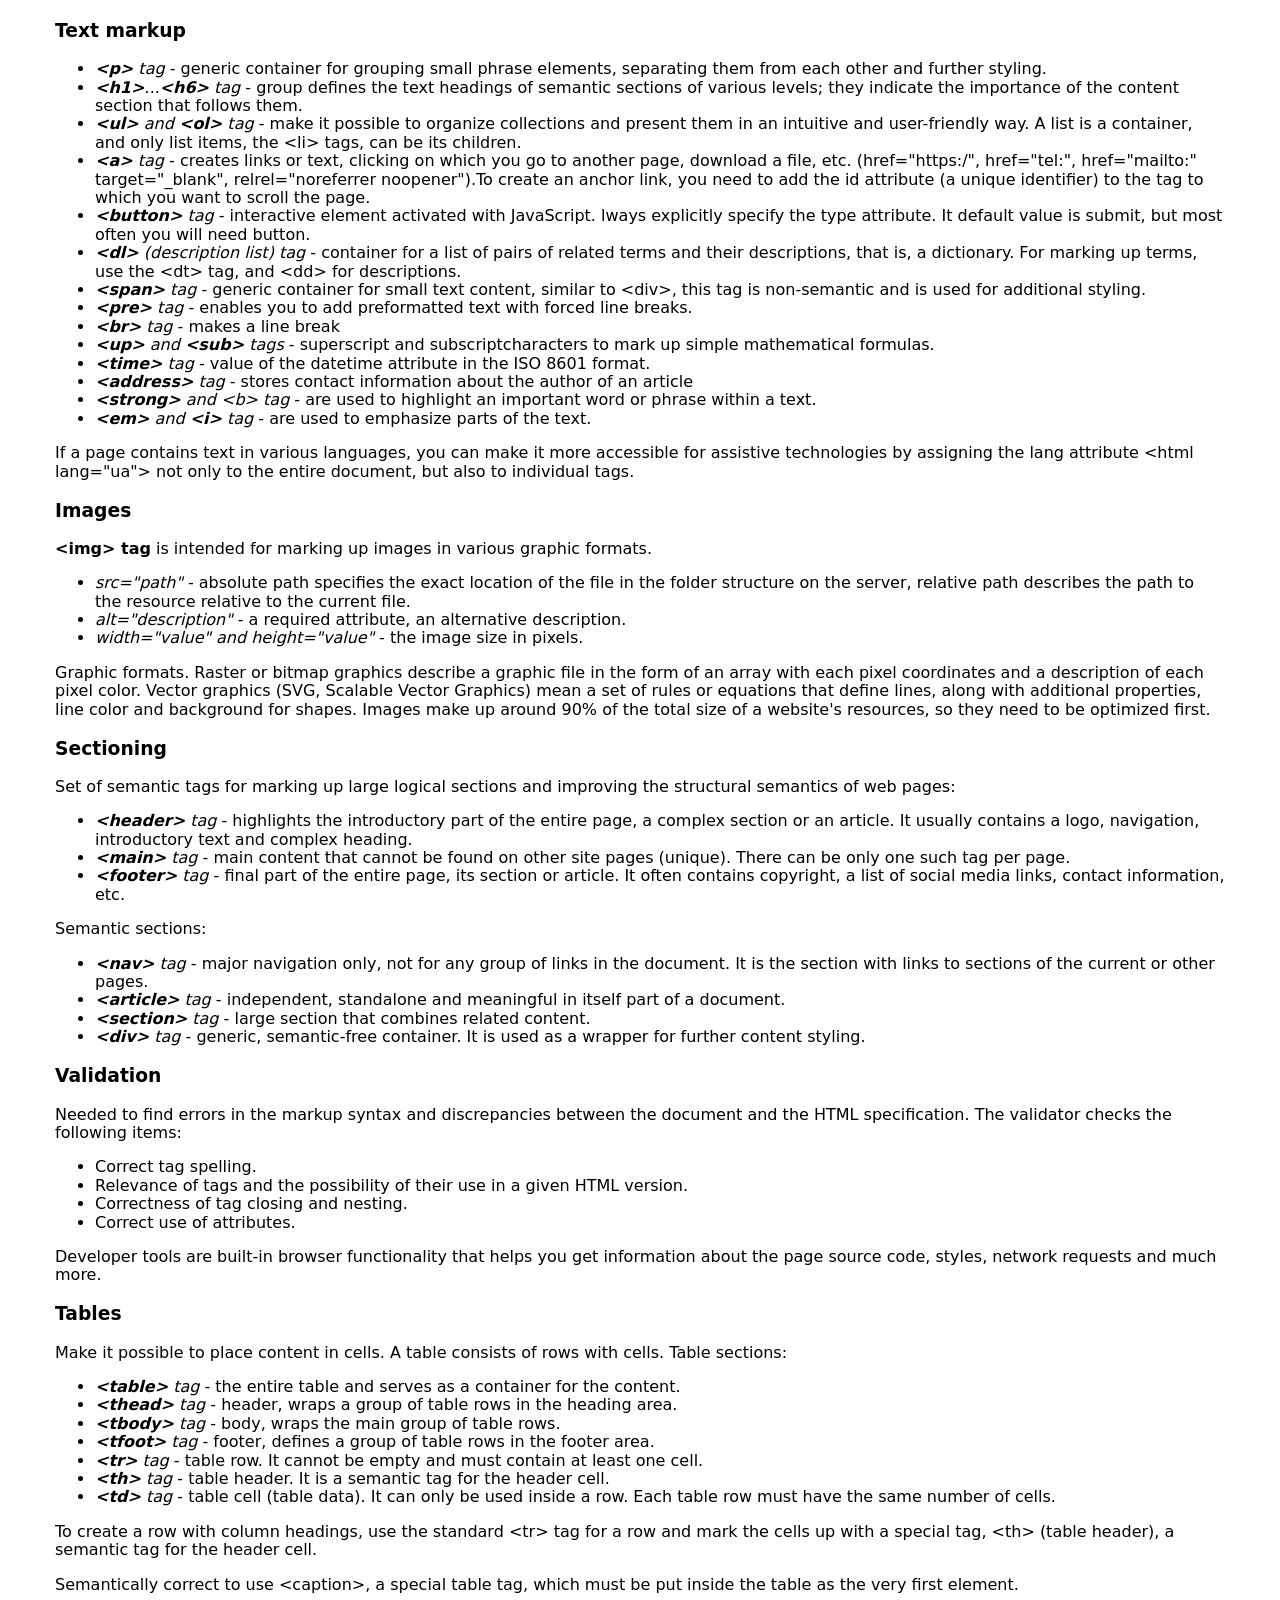
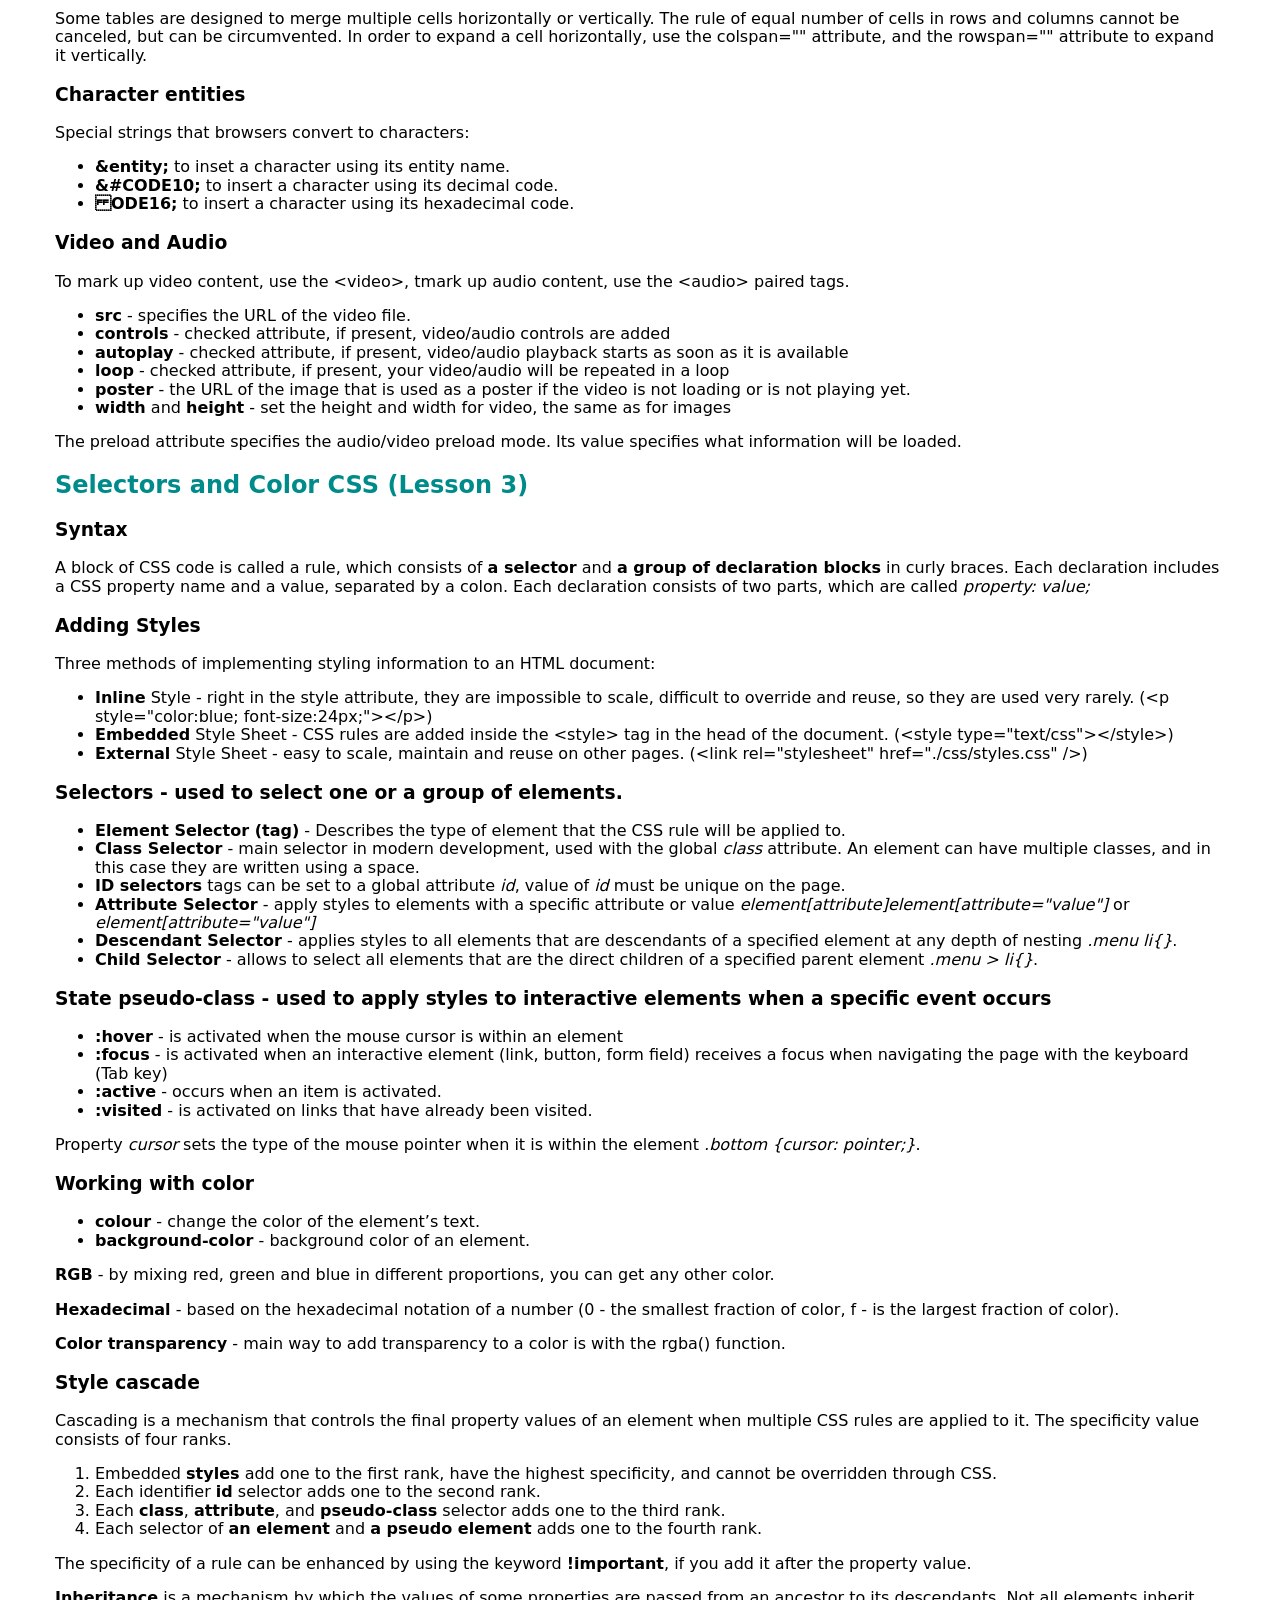
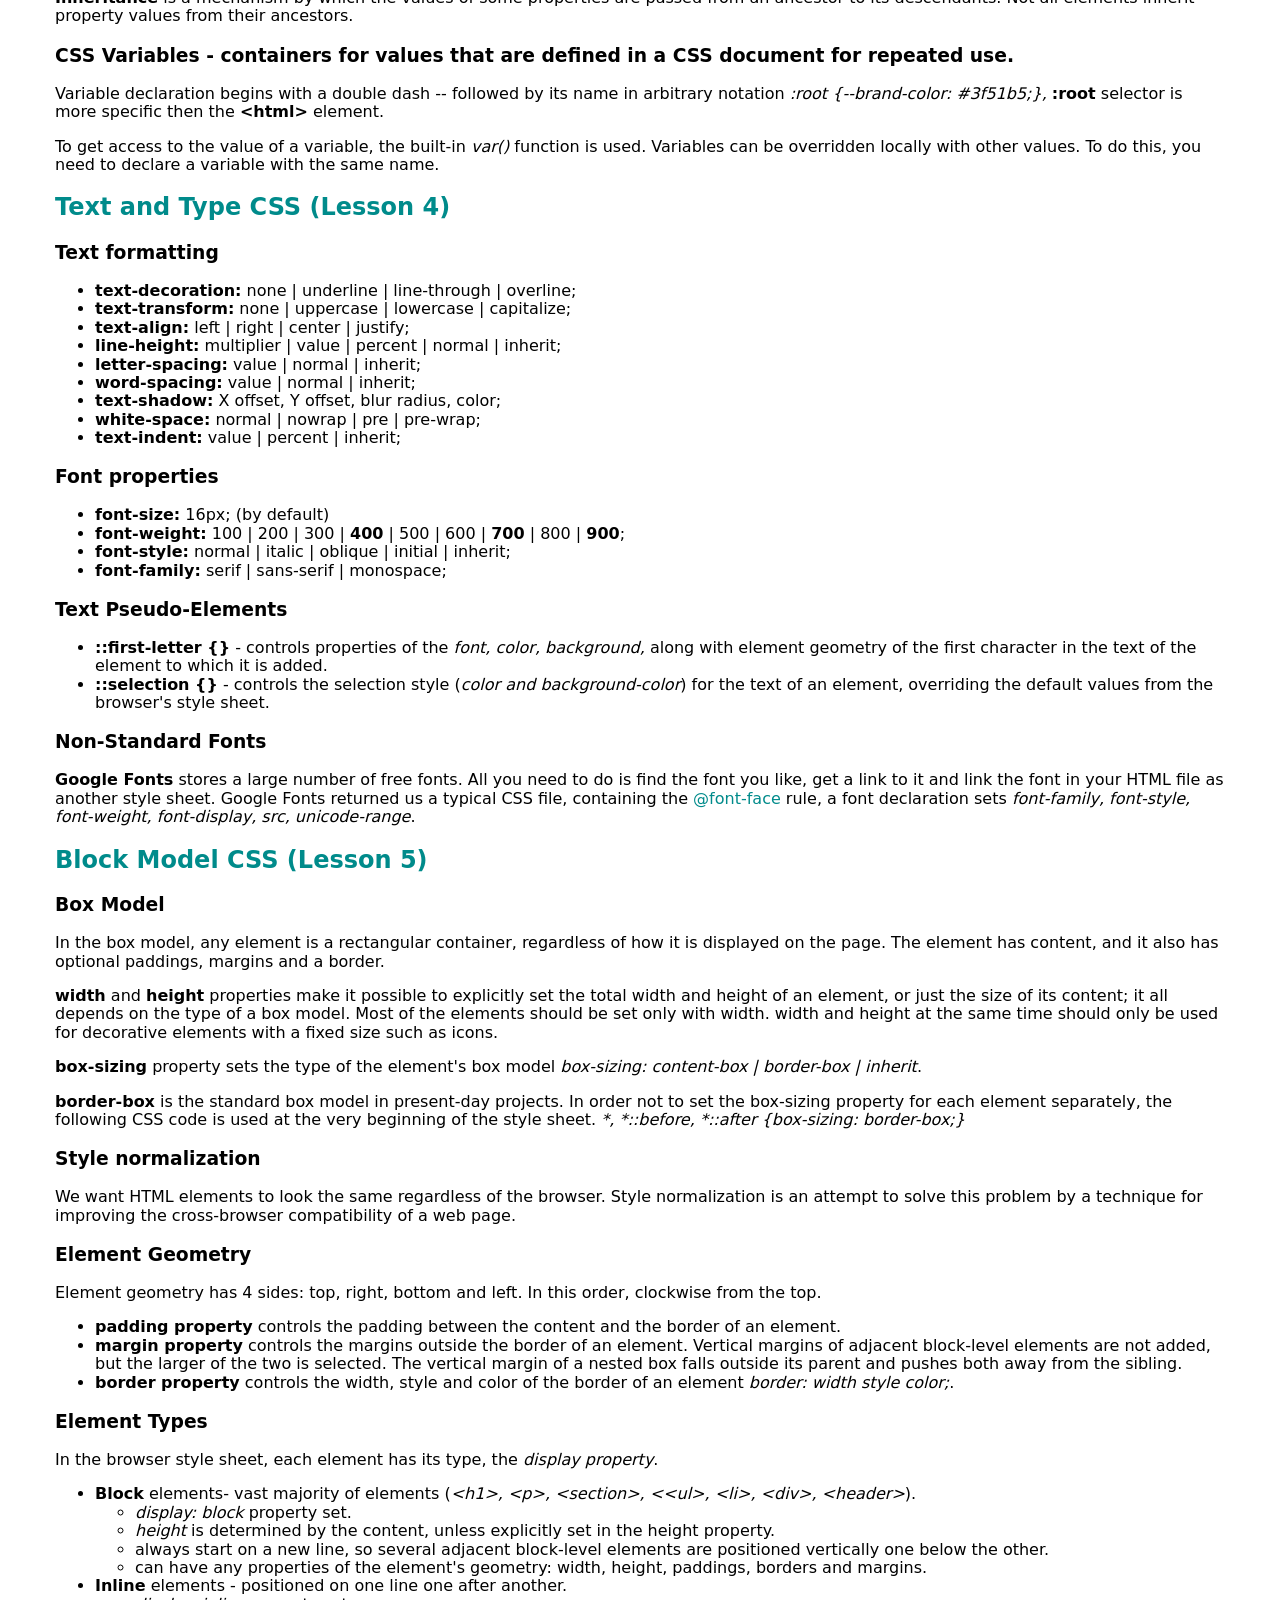
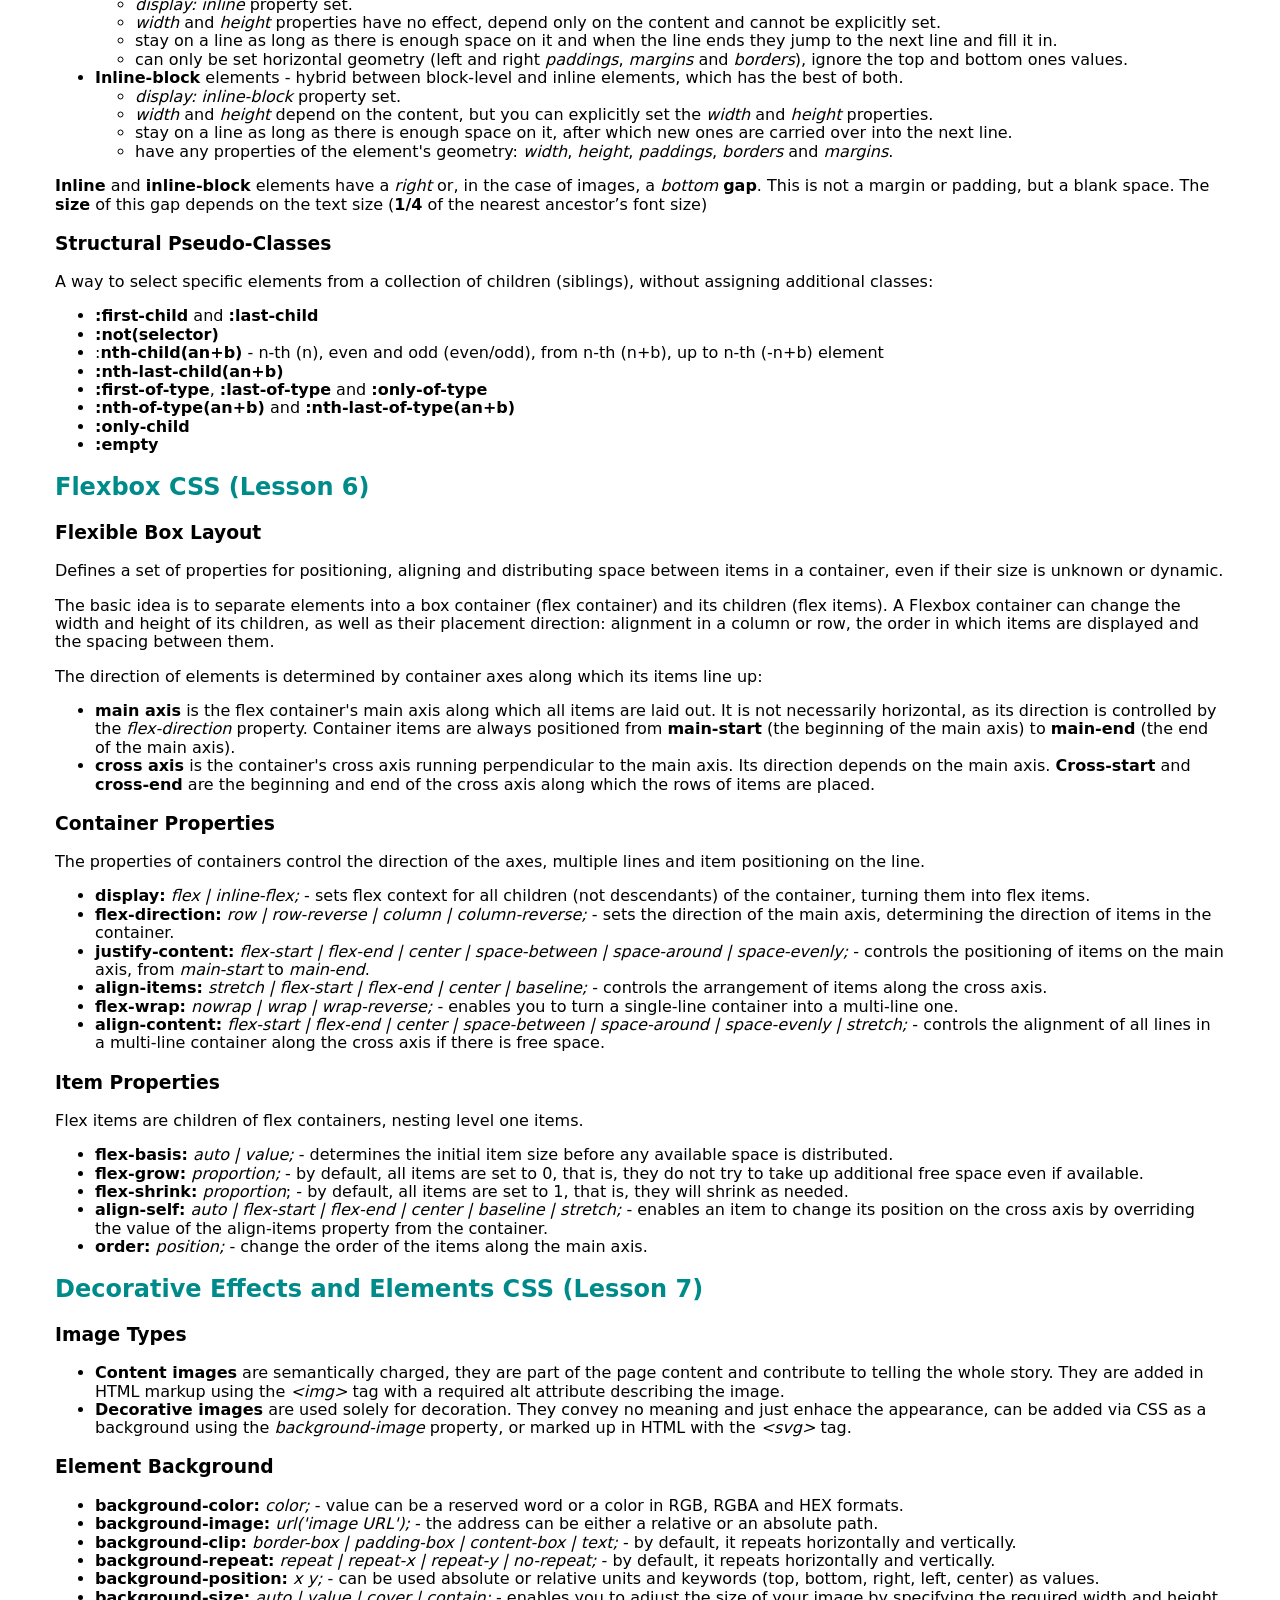
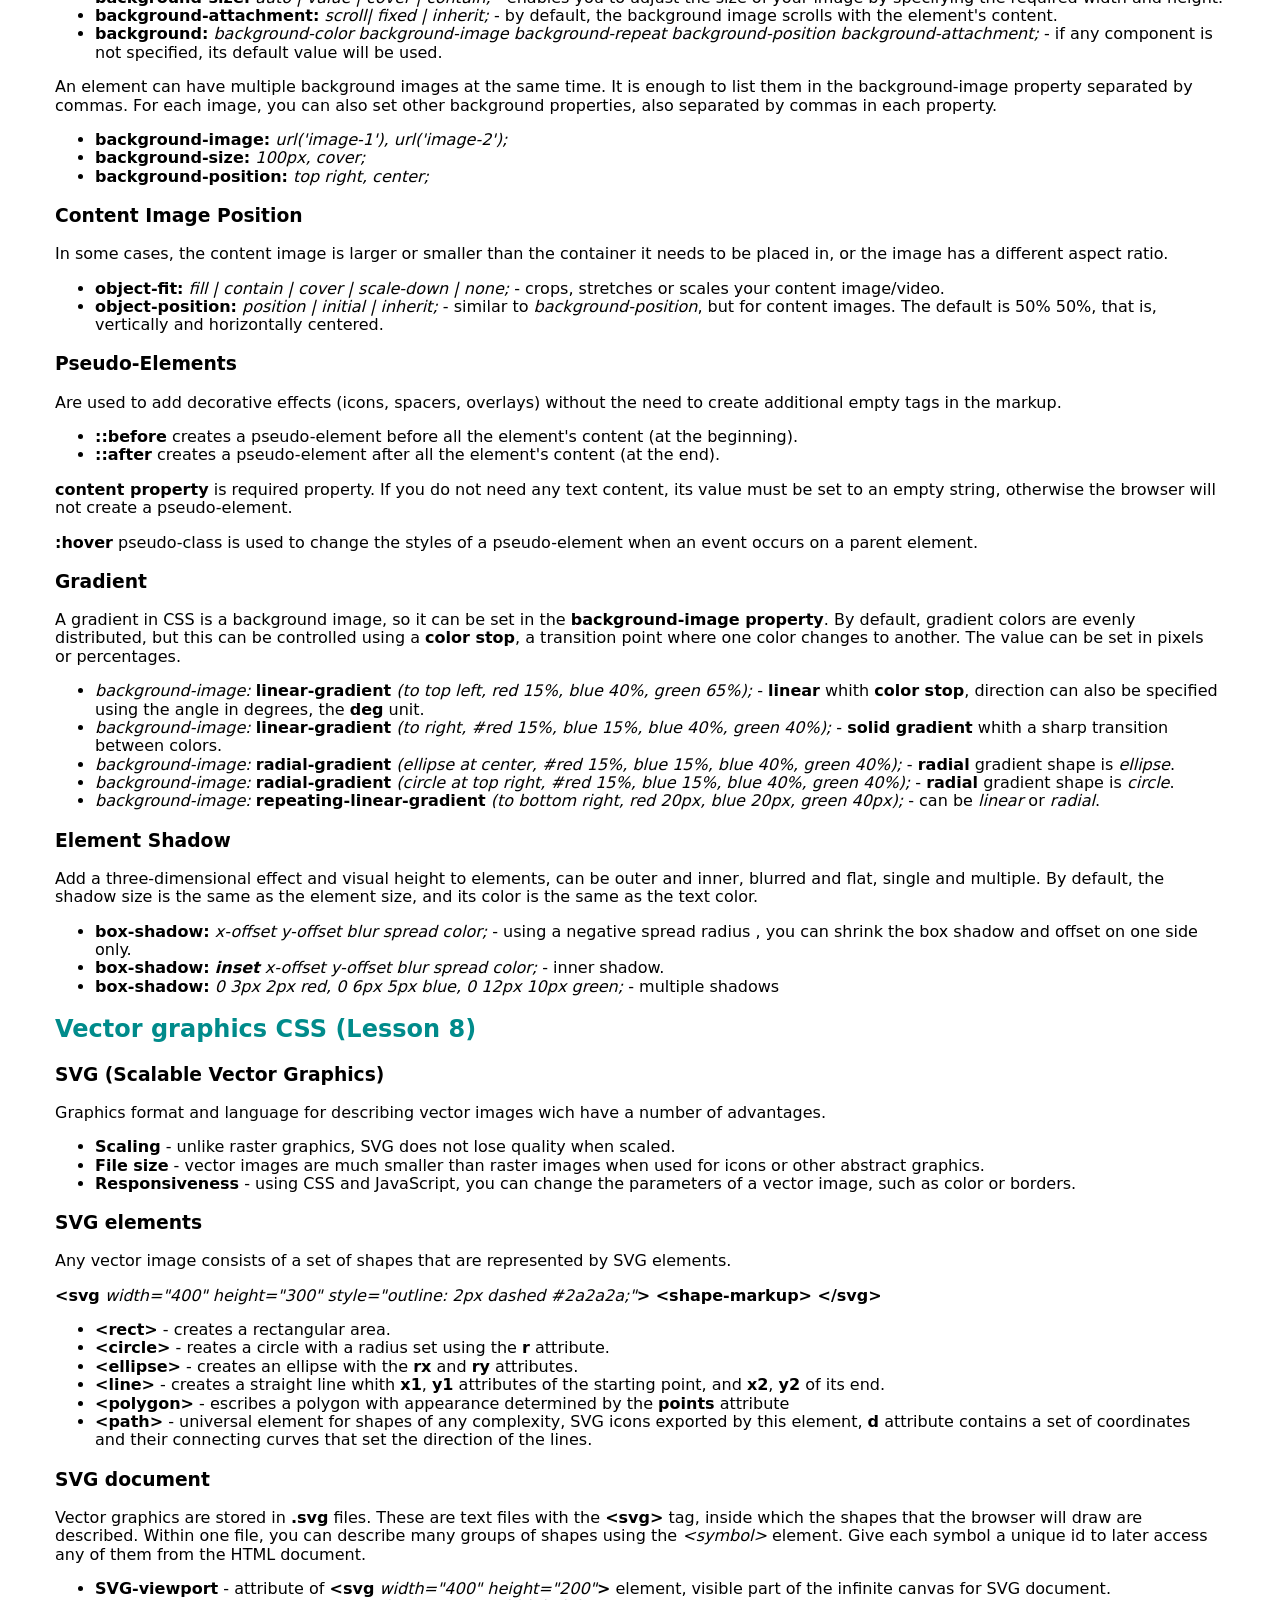
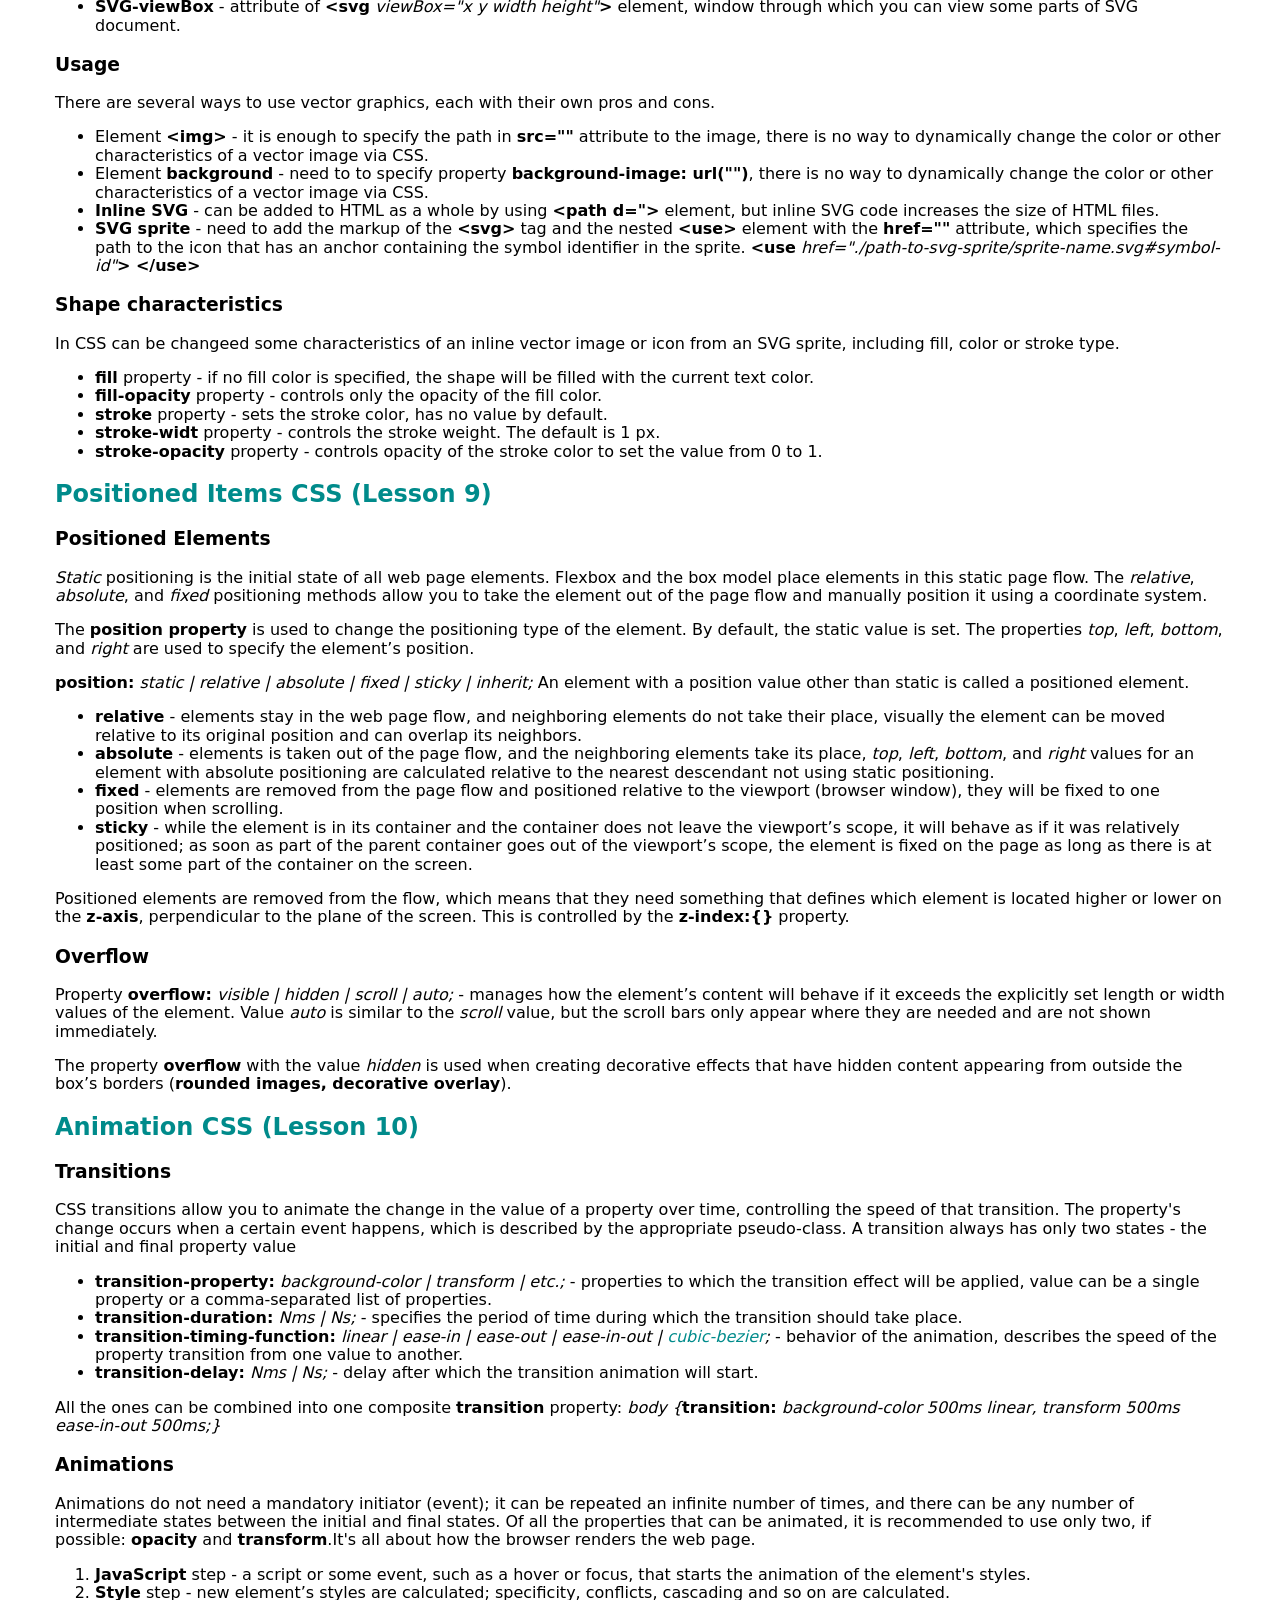
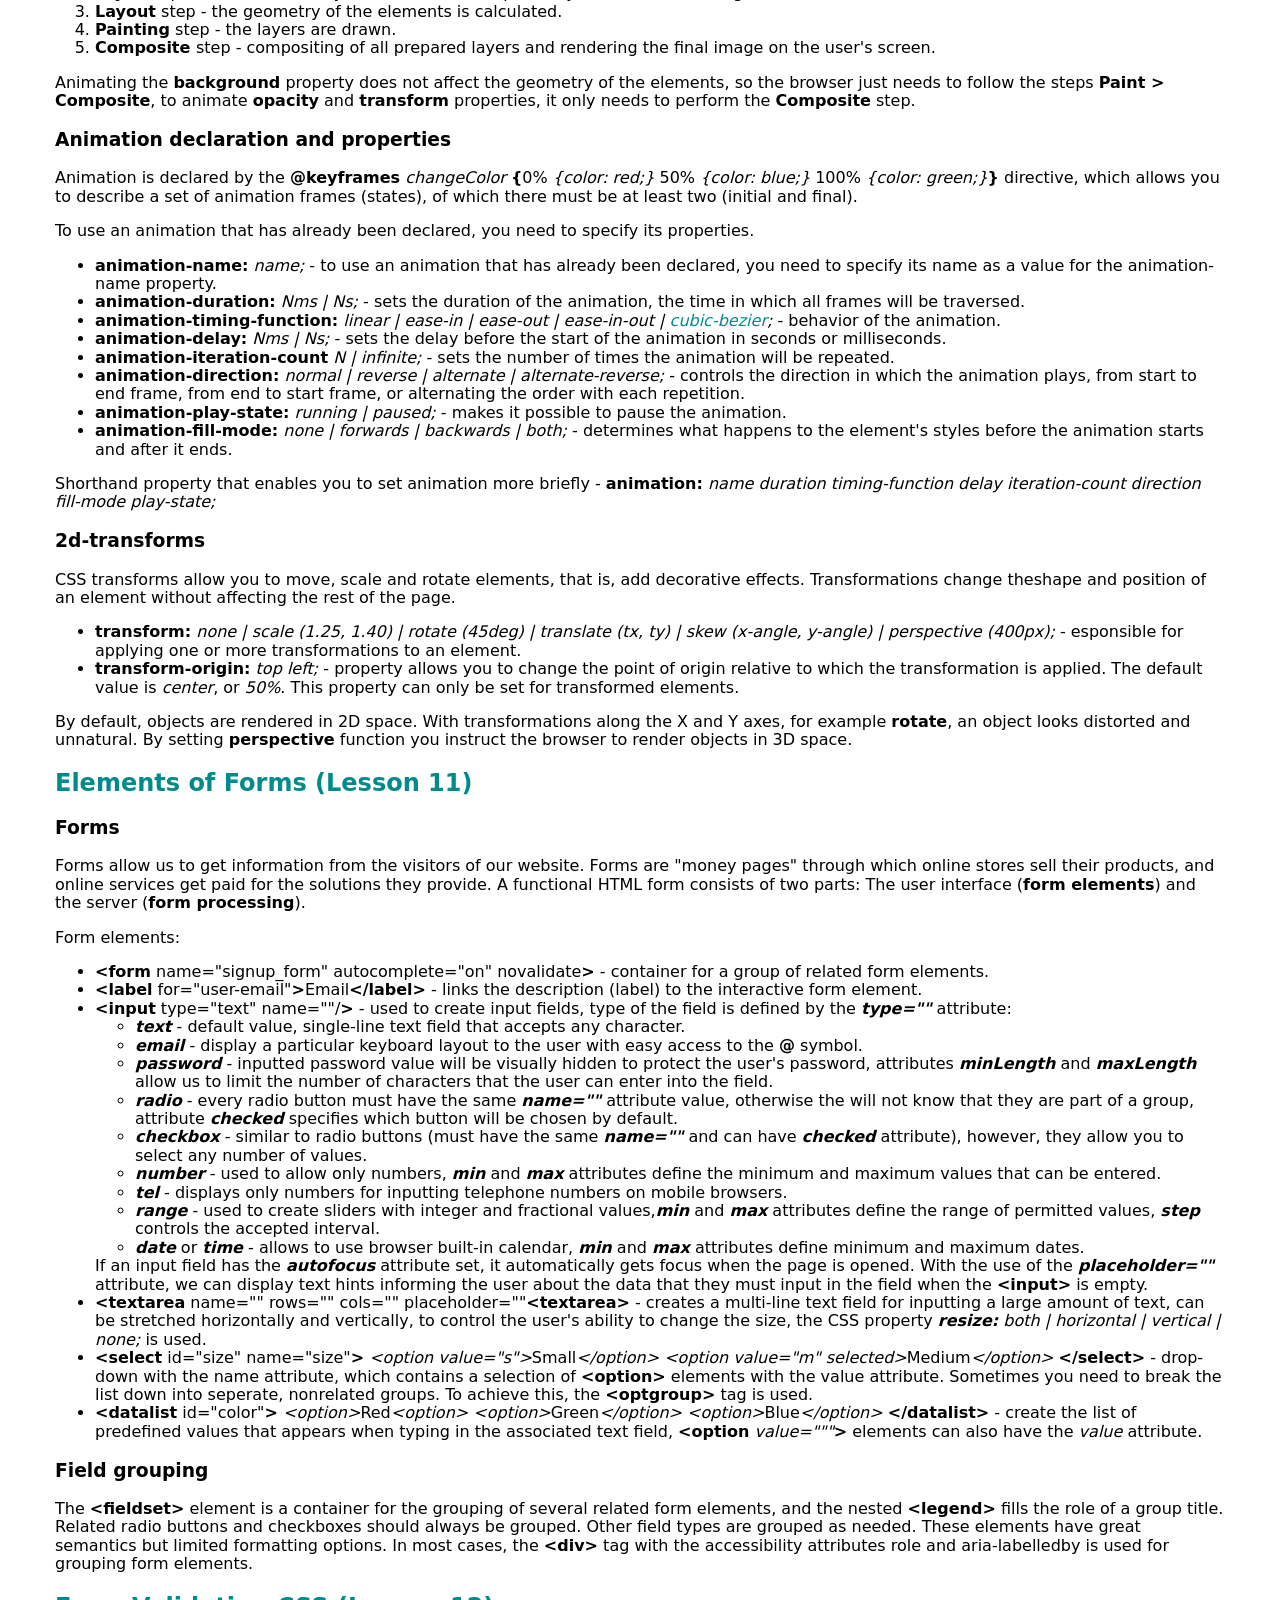
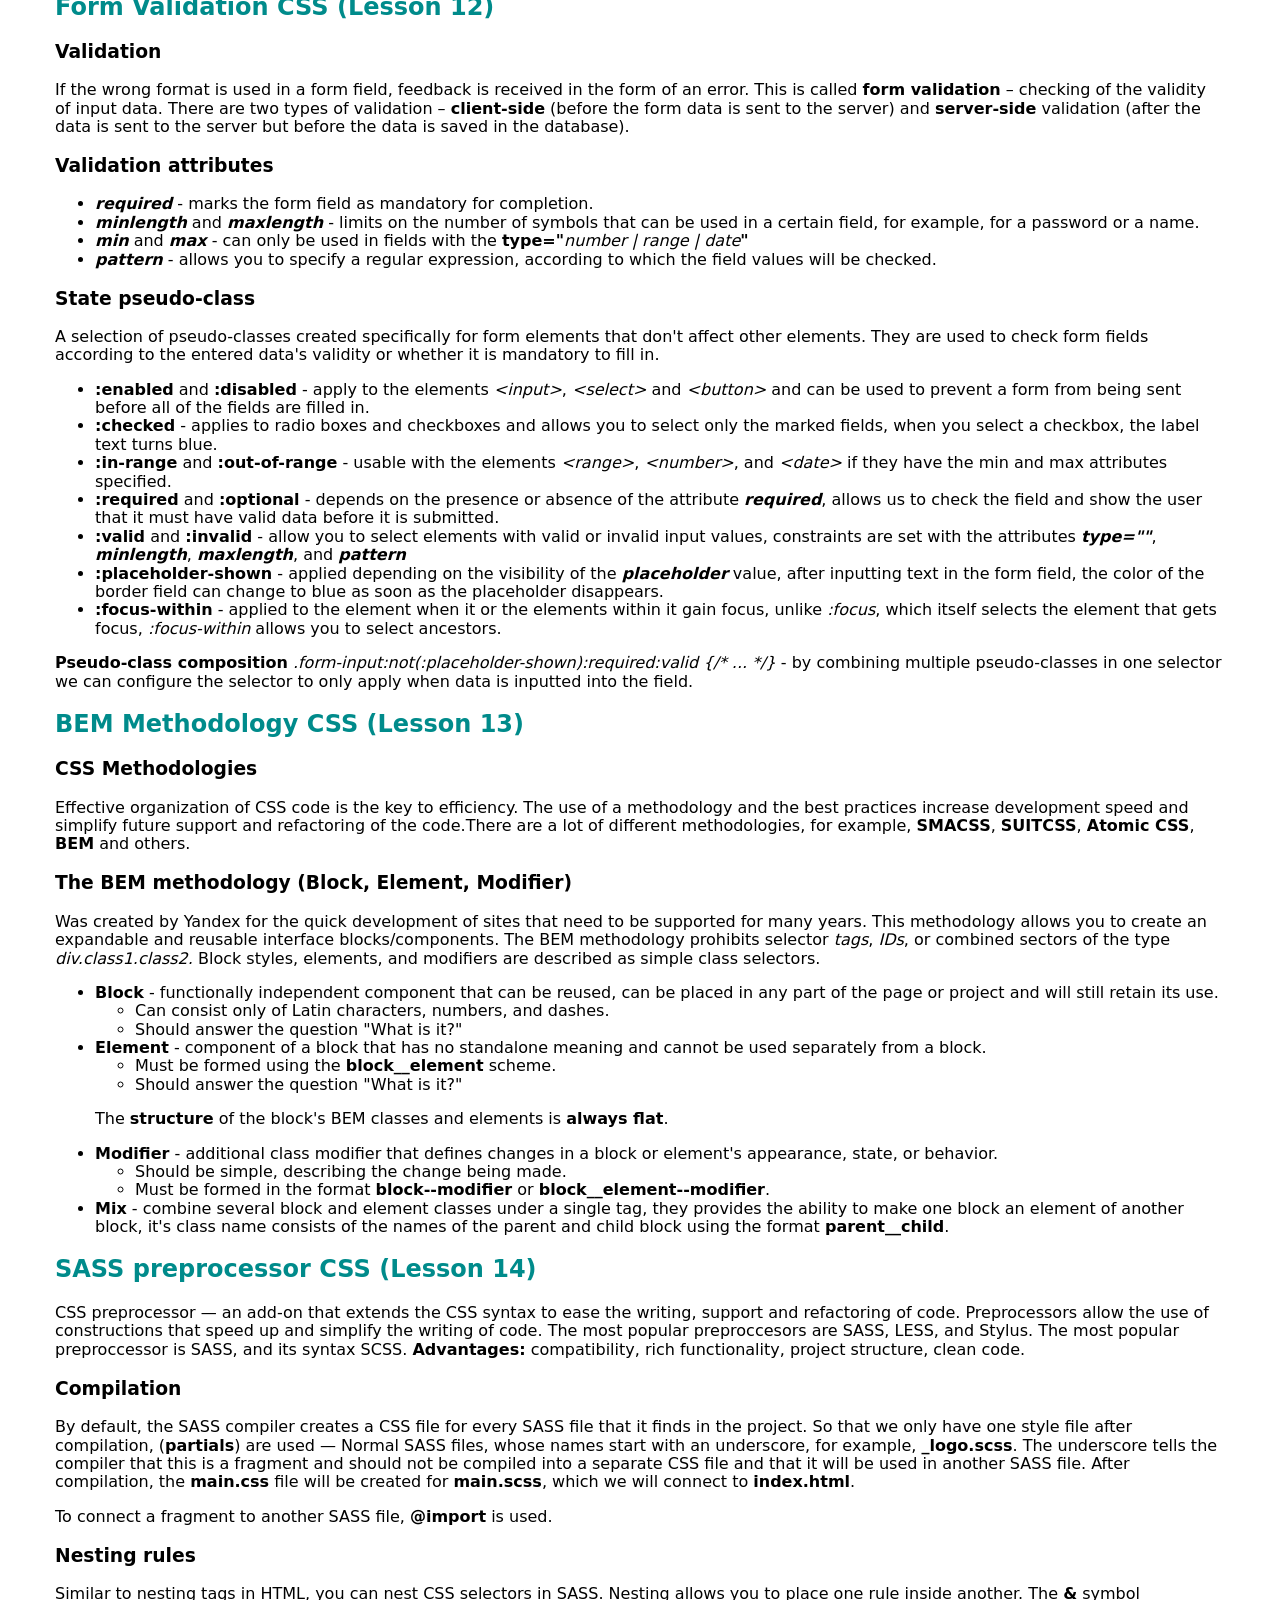
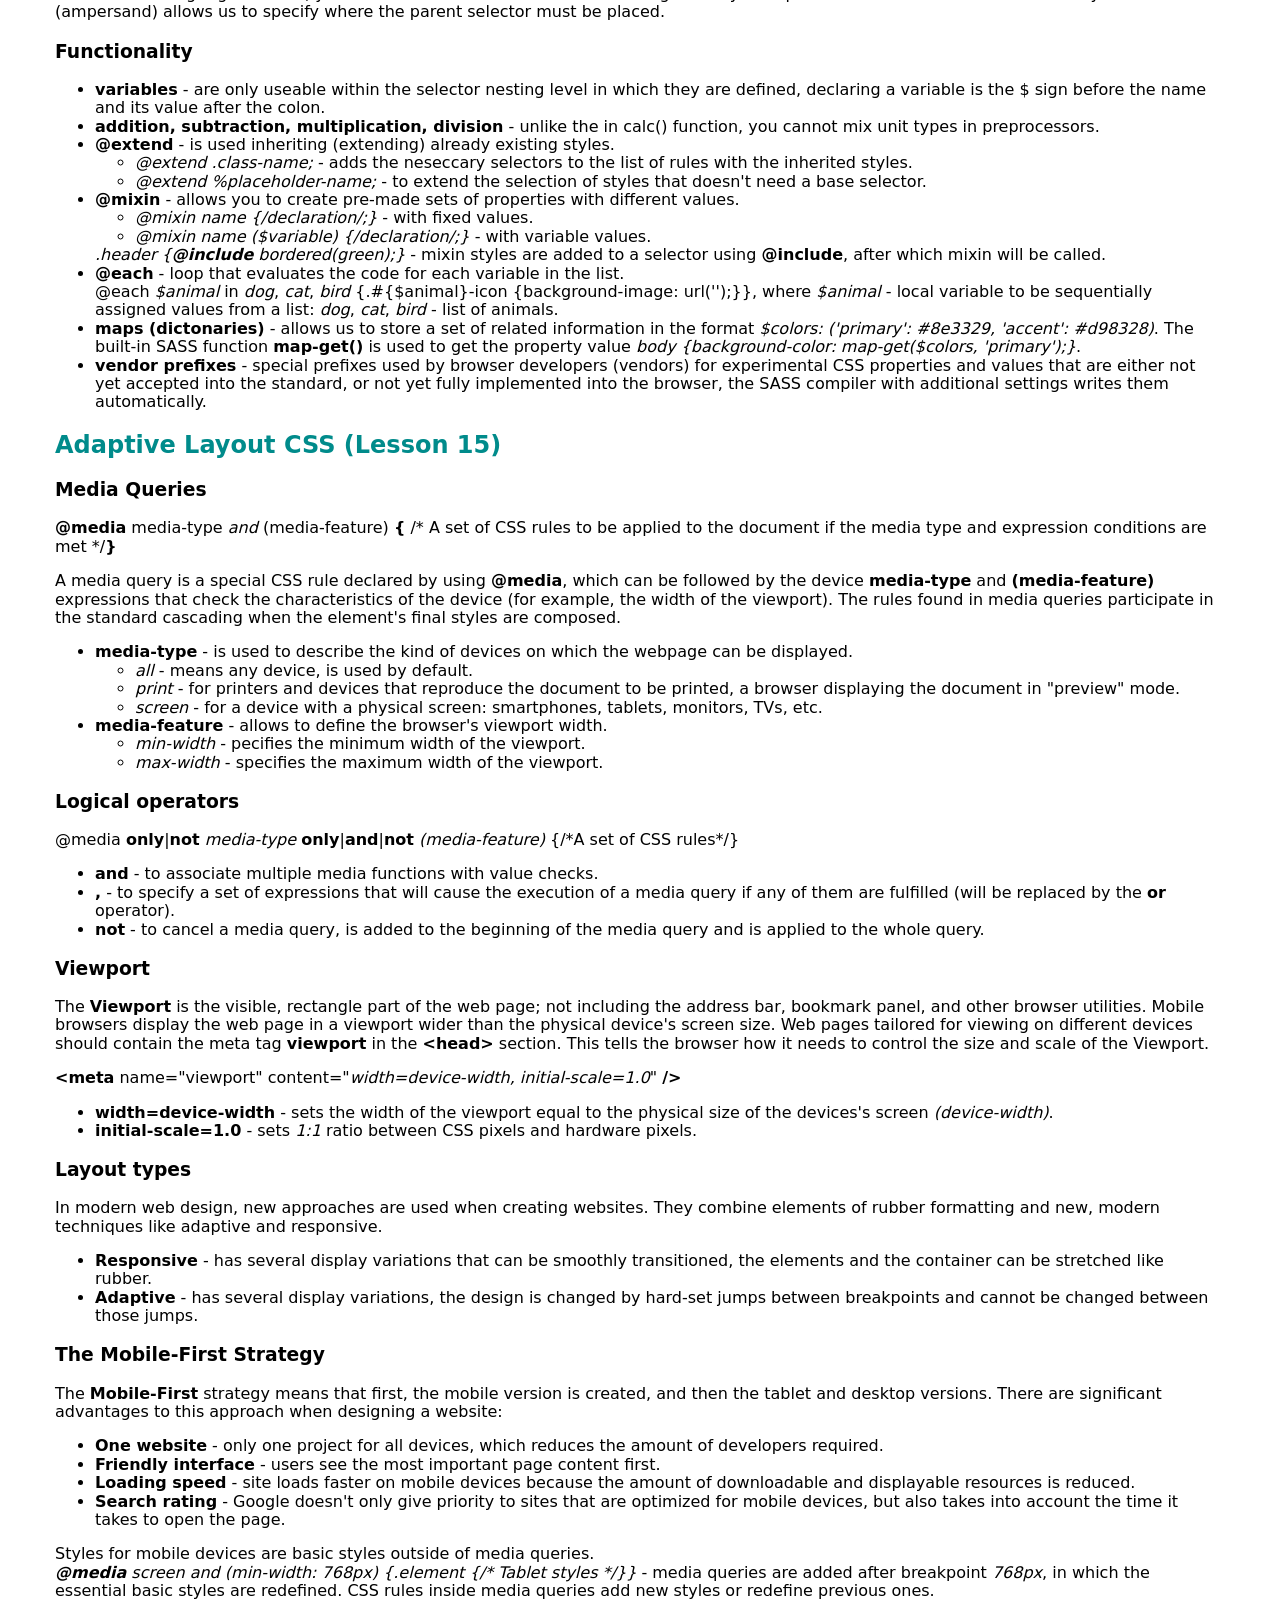
==== commit ec17b1b0: "finished 1-4 lessons" ====
--- a/index.html
+++ b/index.html
@@ -927,7 +927,7 @@
             <li><i><b>radio</b></i> - every radio button must have the same <i><b>name=""</b></i> attribute value,
               otherwise the will not know that they are part of a group, attribute <i><b>checked</b></i> specifies which
               button will be chosen by default.</li>
-            <li><i><b>checkbox</b></i> - similar to radio buttons(must have the same <i><b>name=""</b></i> and can have
+            <li><i><b>checkbox</b></i> - similar to radio buttons (must have the same <i><b>name=""</b></i> and can have
               <i><b>checked</b></i> attribute), however, they allow you to select any number of values.
             </li>
             <li><i><b>number</b></i> - used to allow only numbers, <i><b>min</b></i> and <i><b>max</b></i> attributes
@@ -1274,7 +1274,7 @@
     </section>
   </main>
   <footer></footer>
-  <script src="./js/tasks.js" type="module"></script>
+  <script src="./js/task.js" type="module"></script>
 </body>
 
 </html>
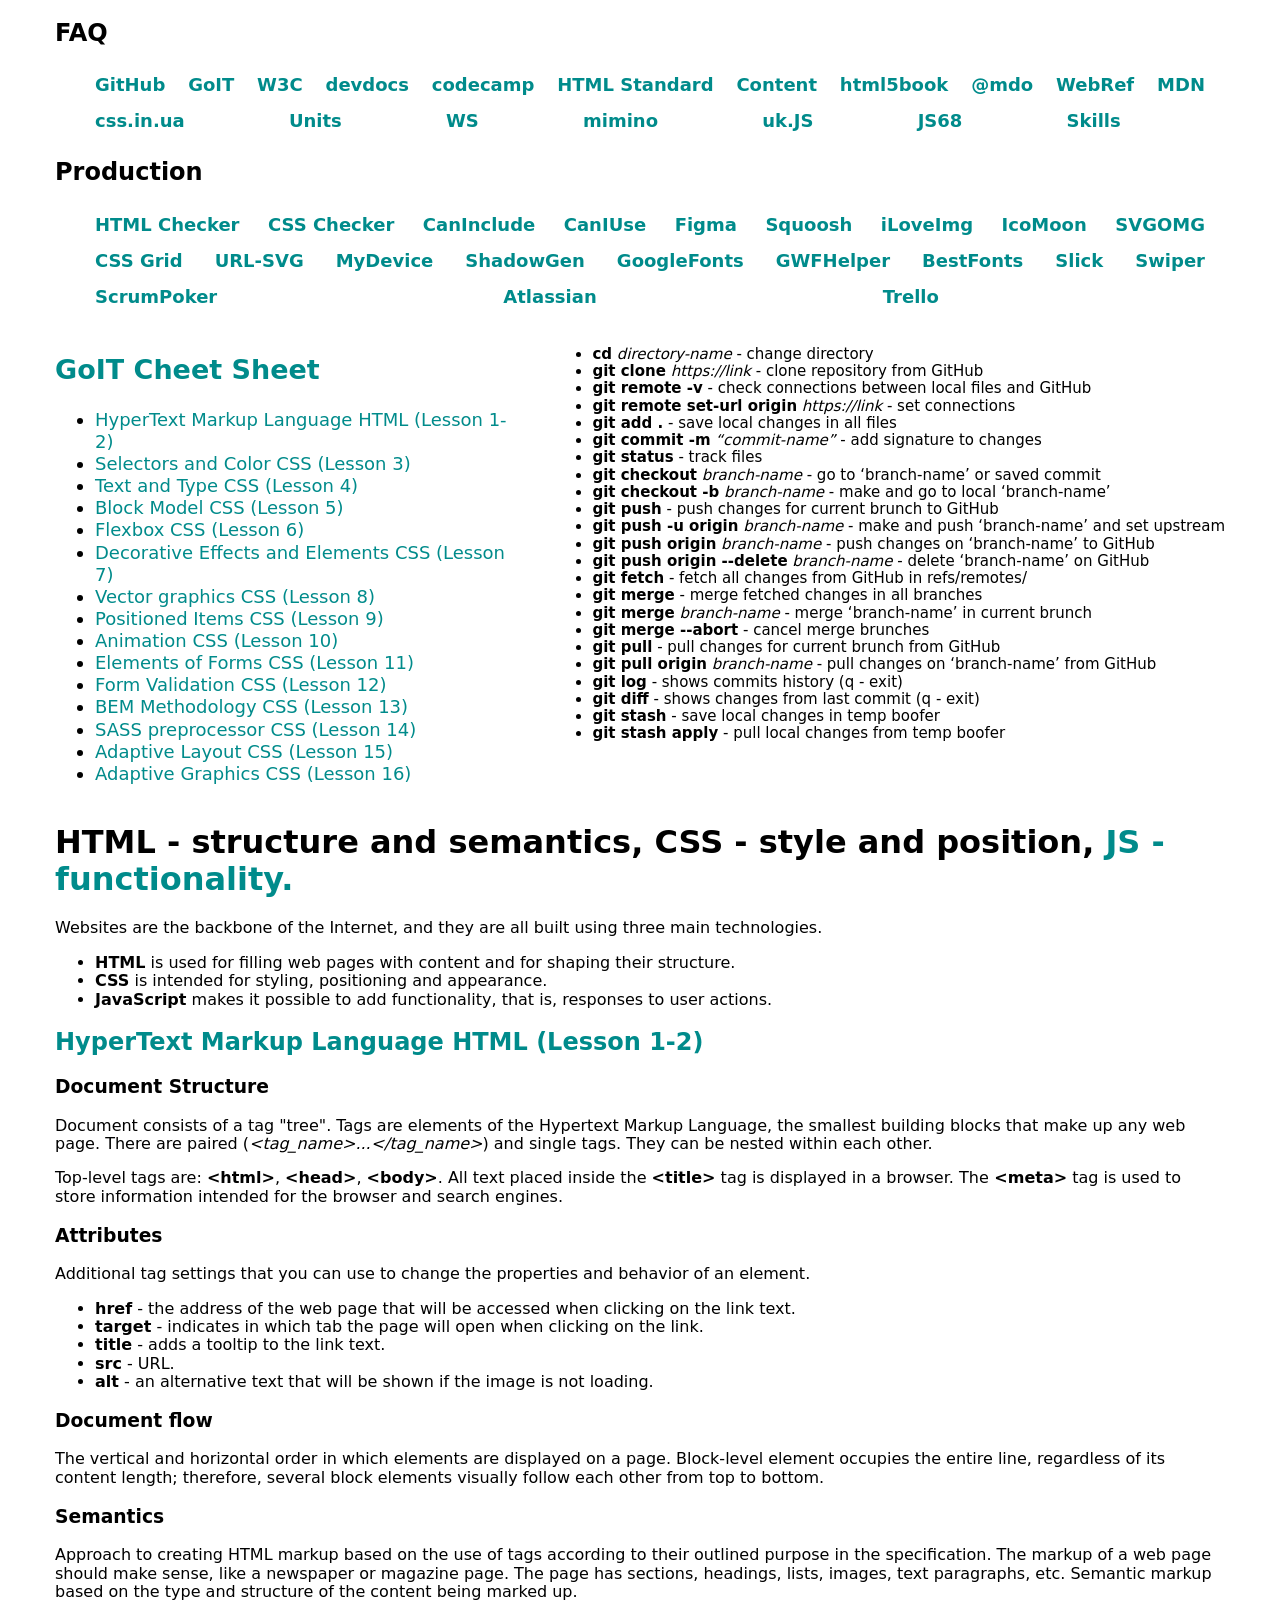
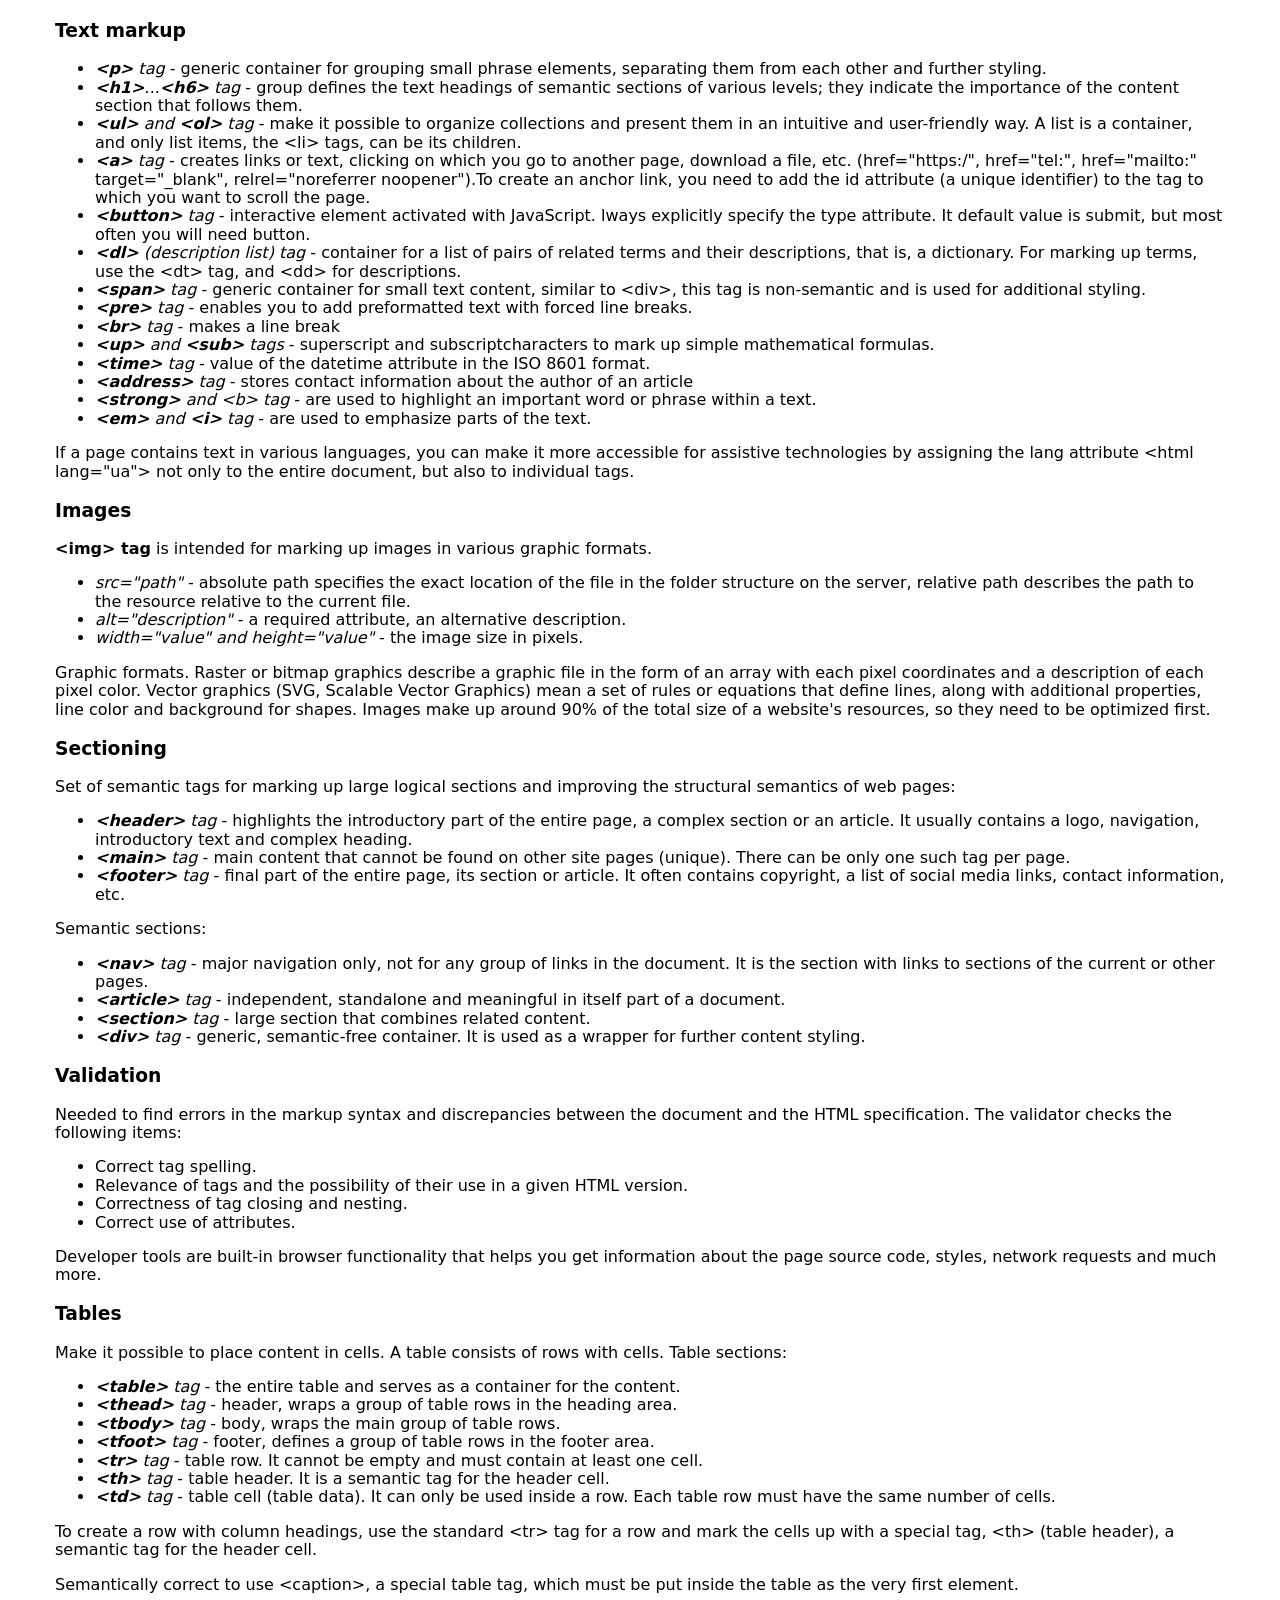
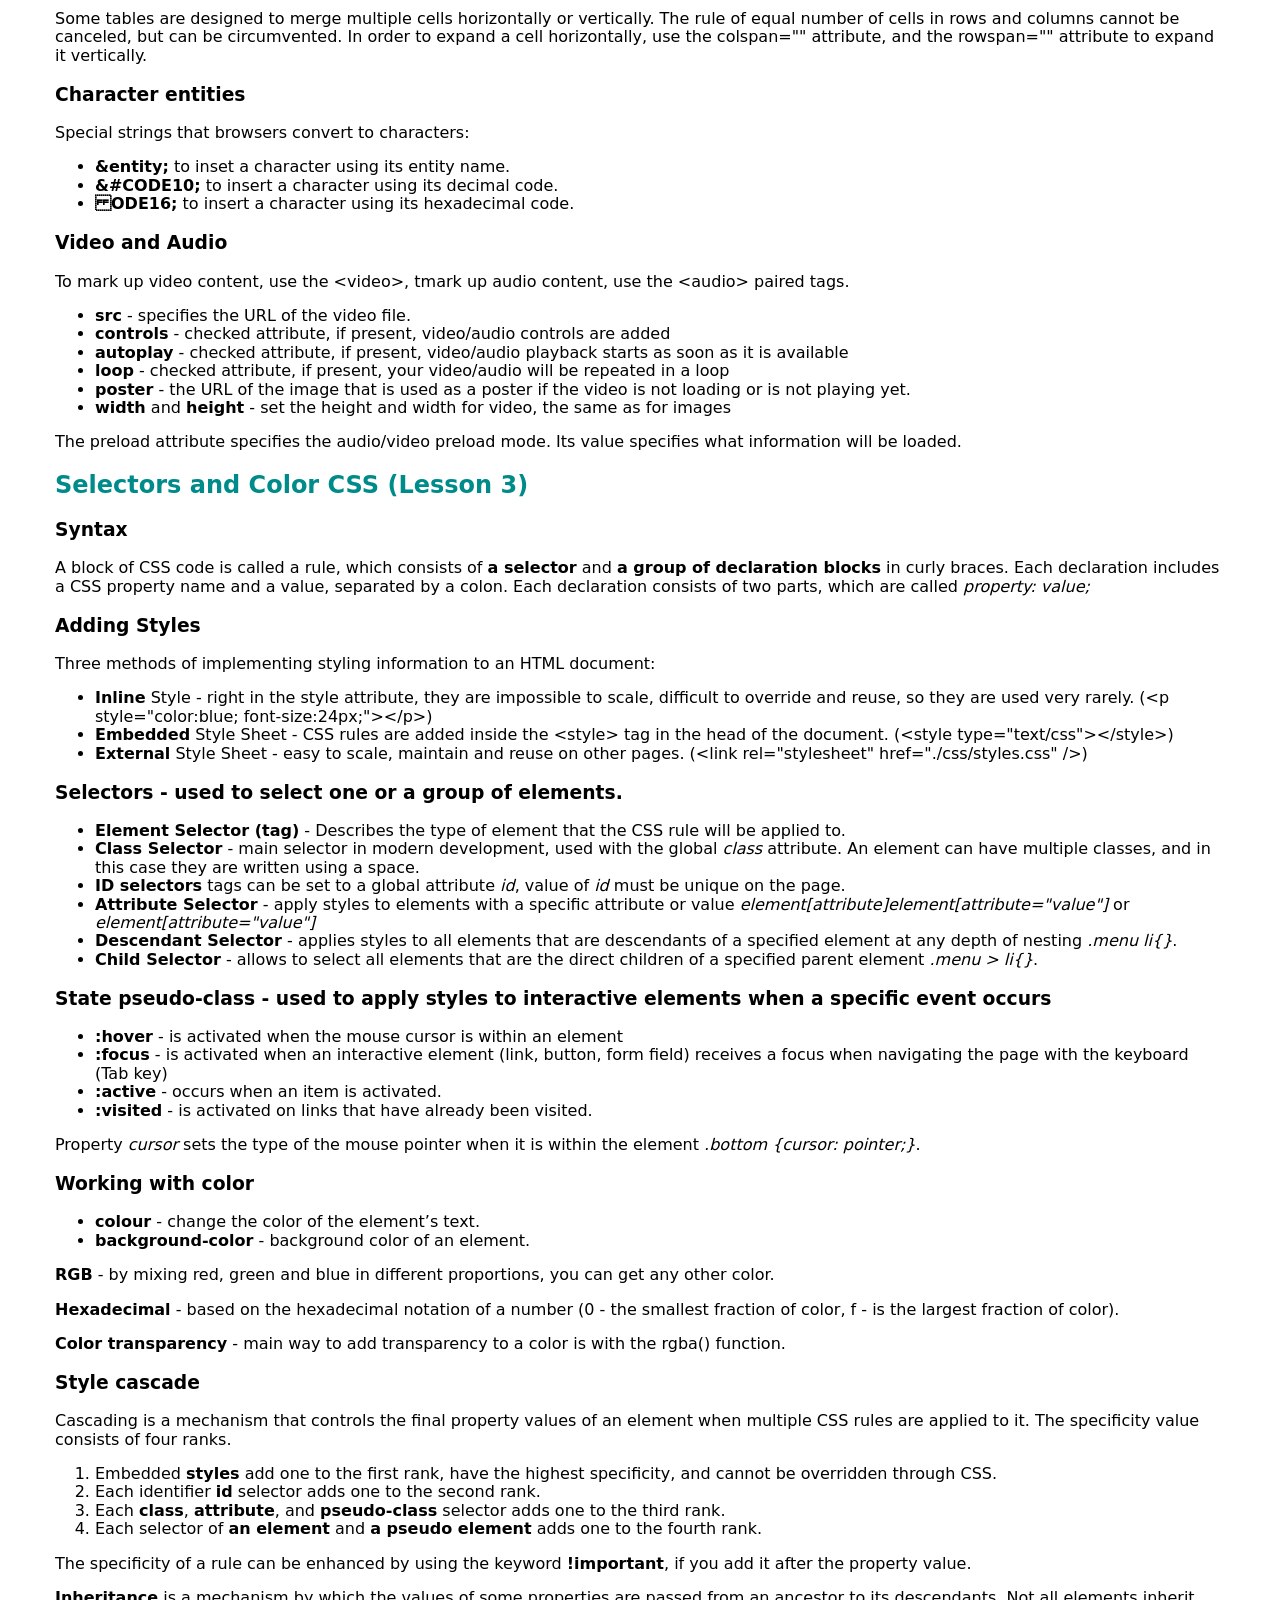
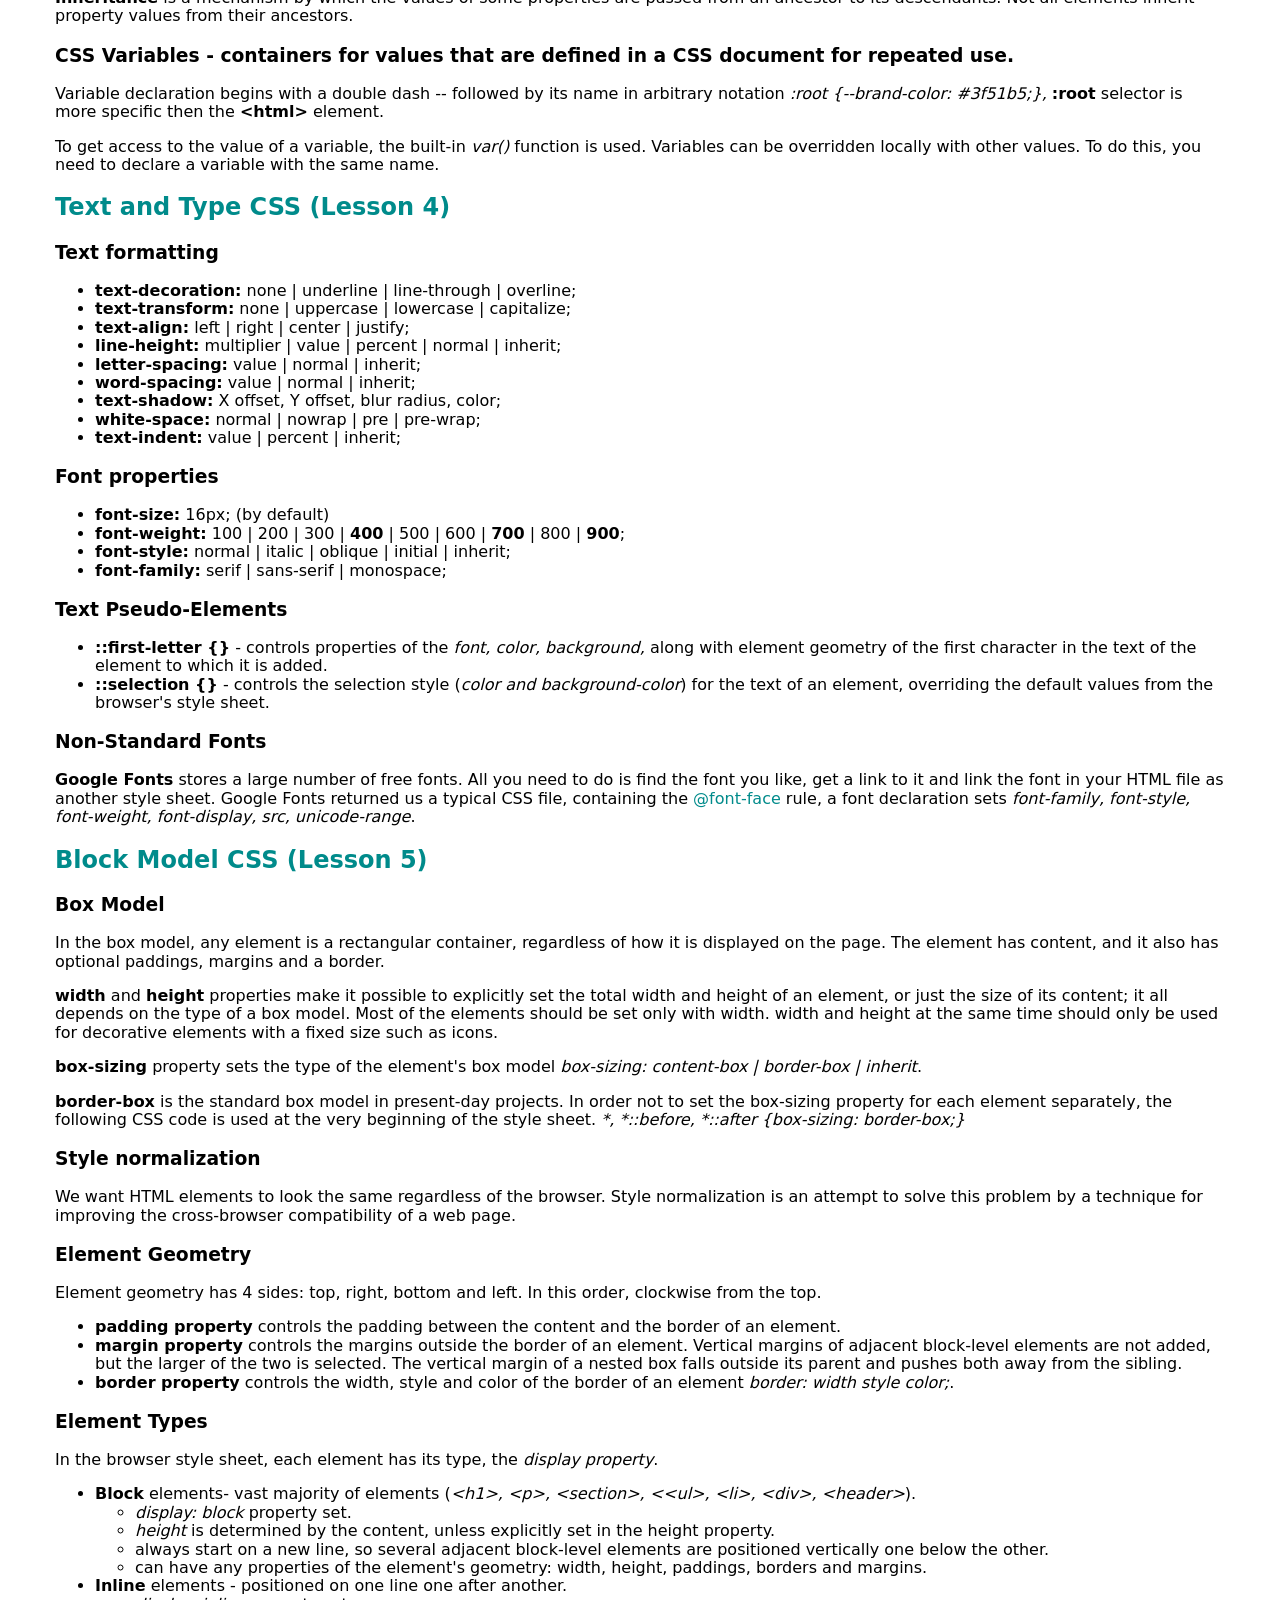
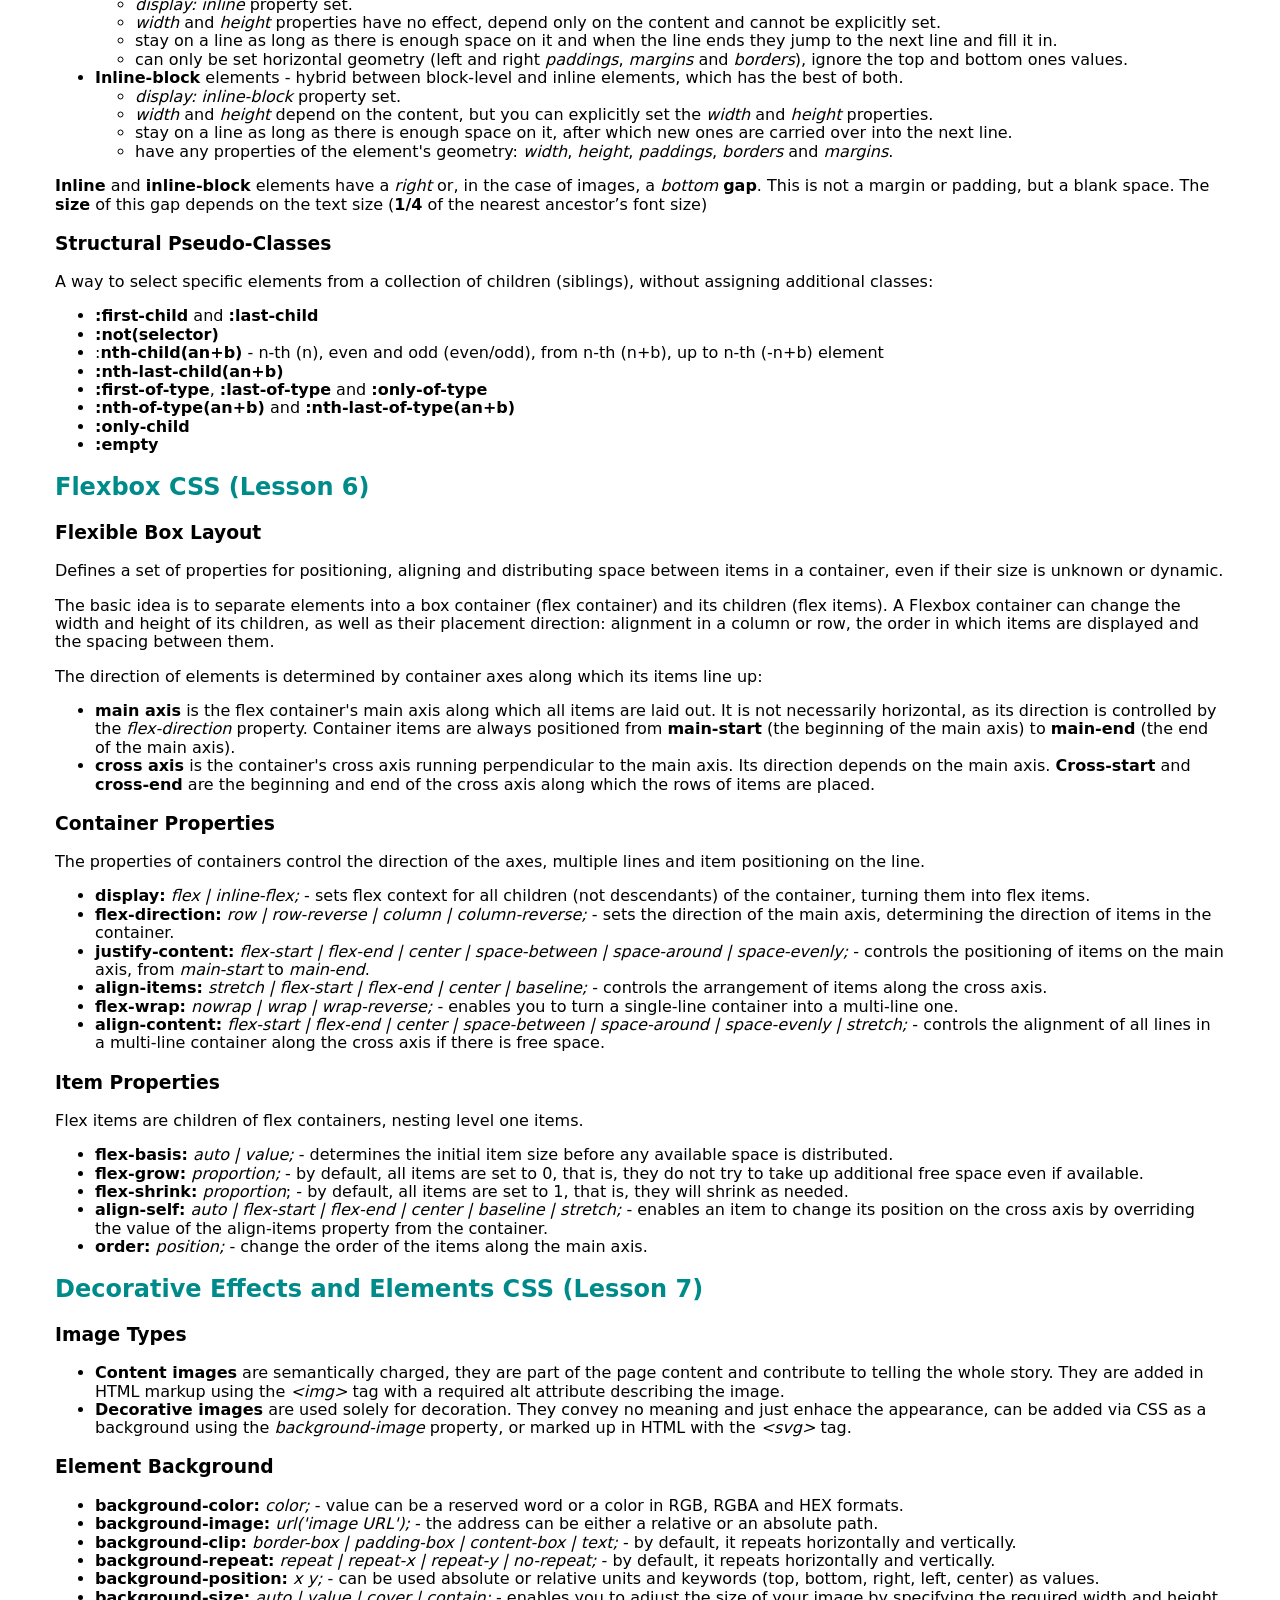
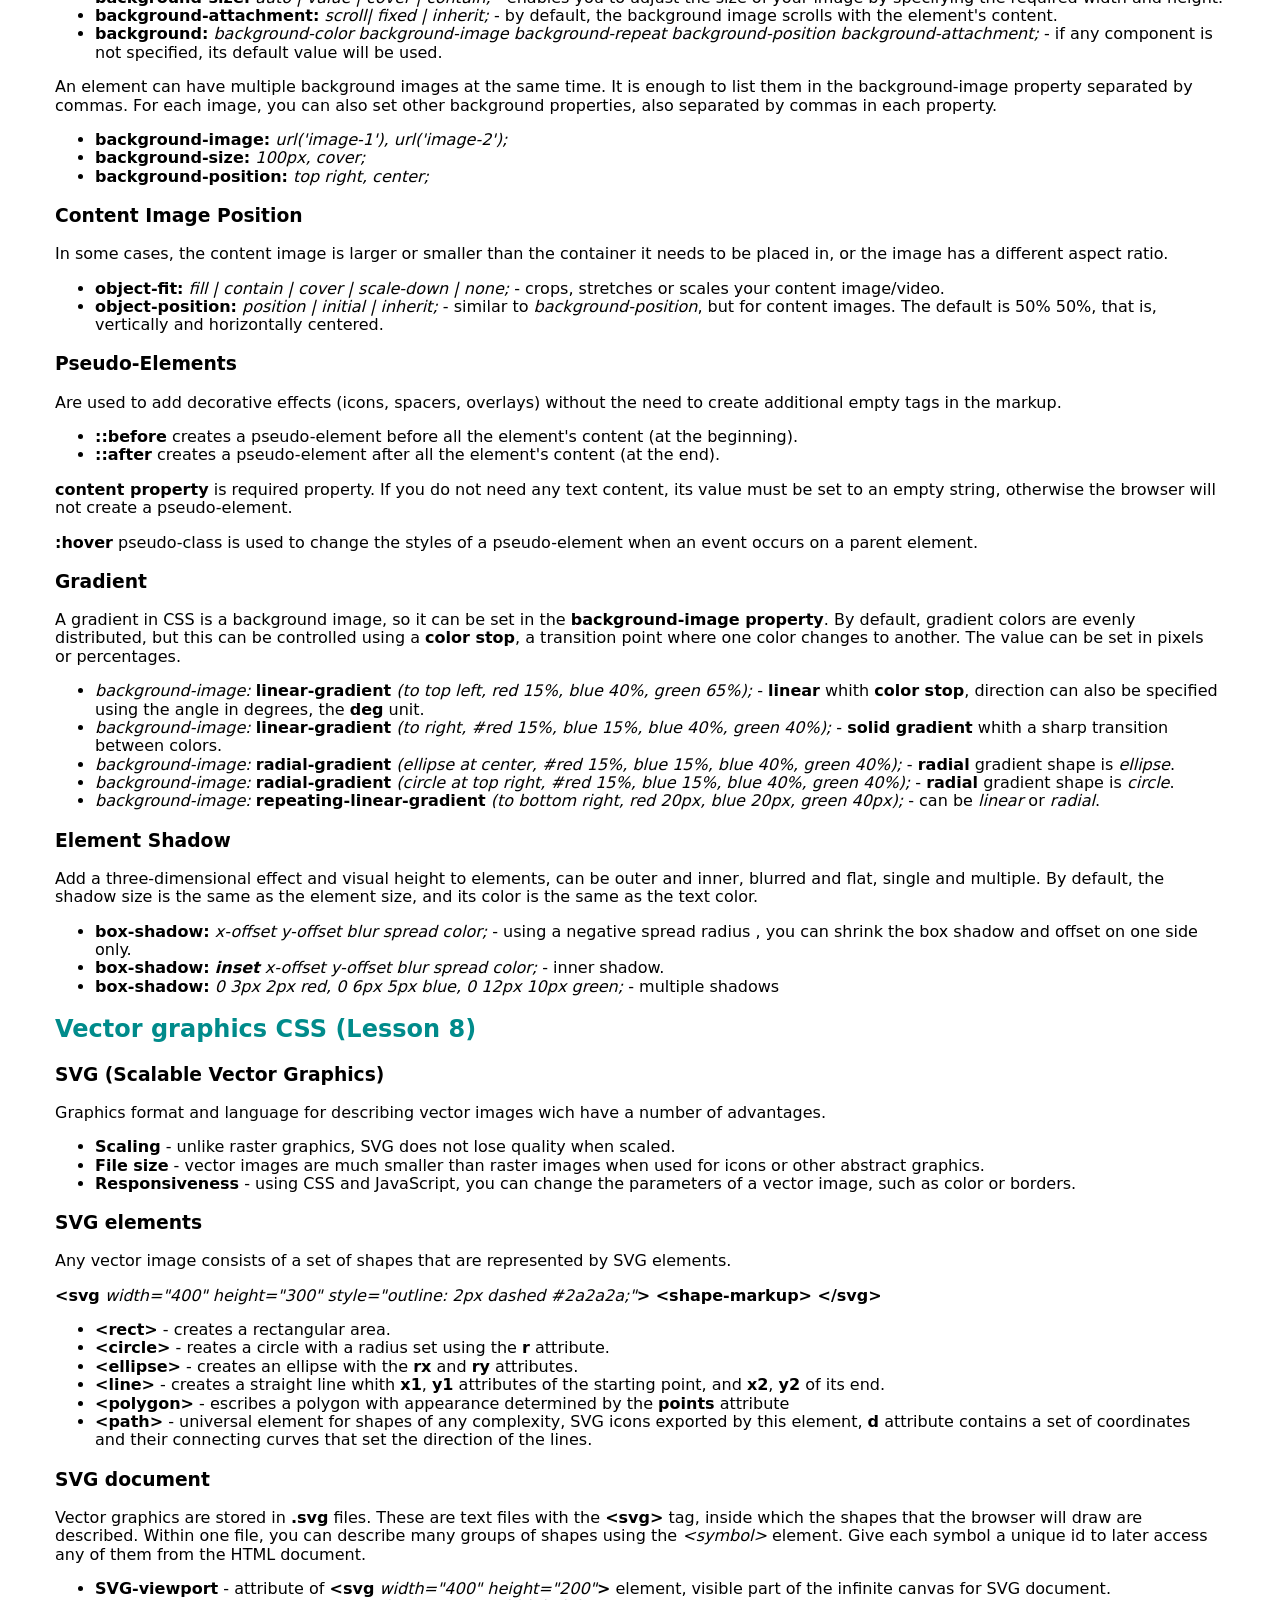
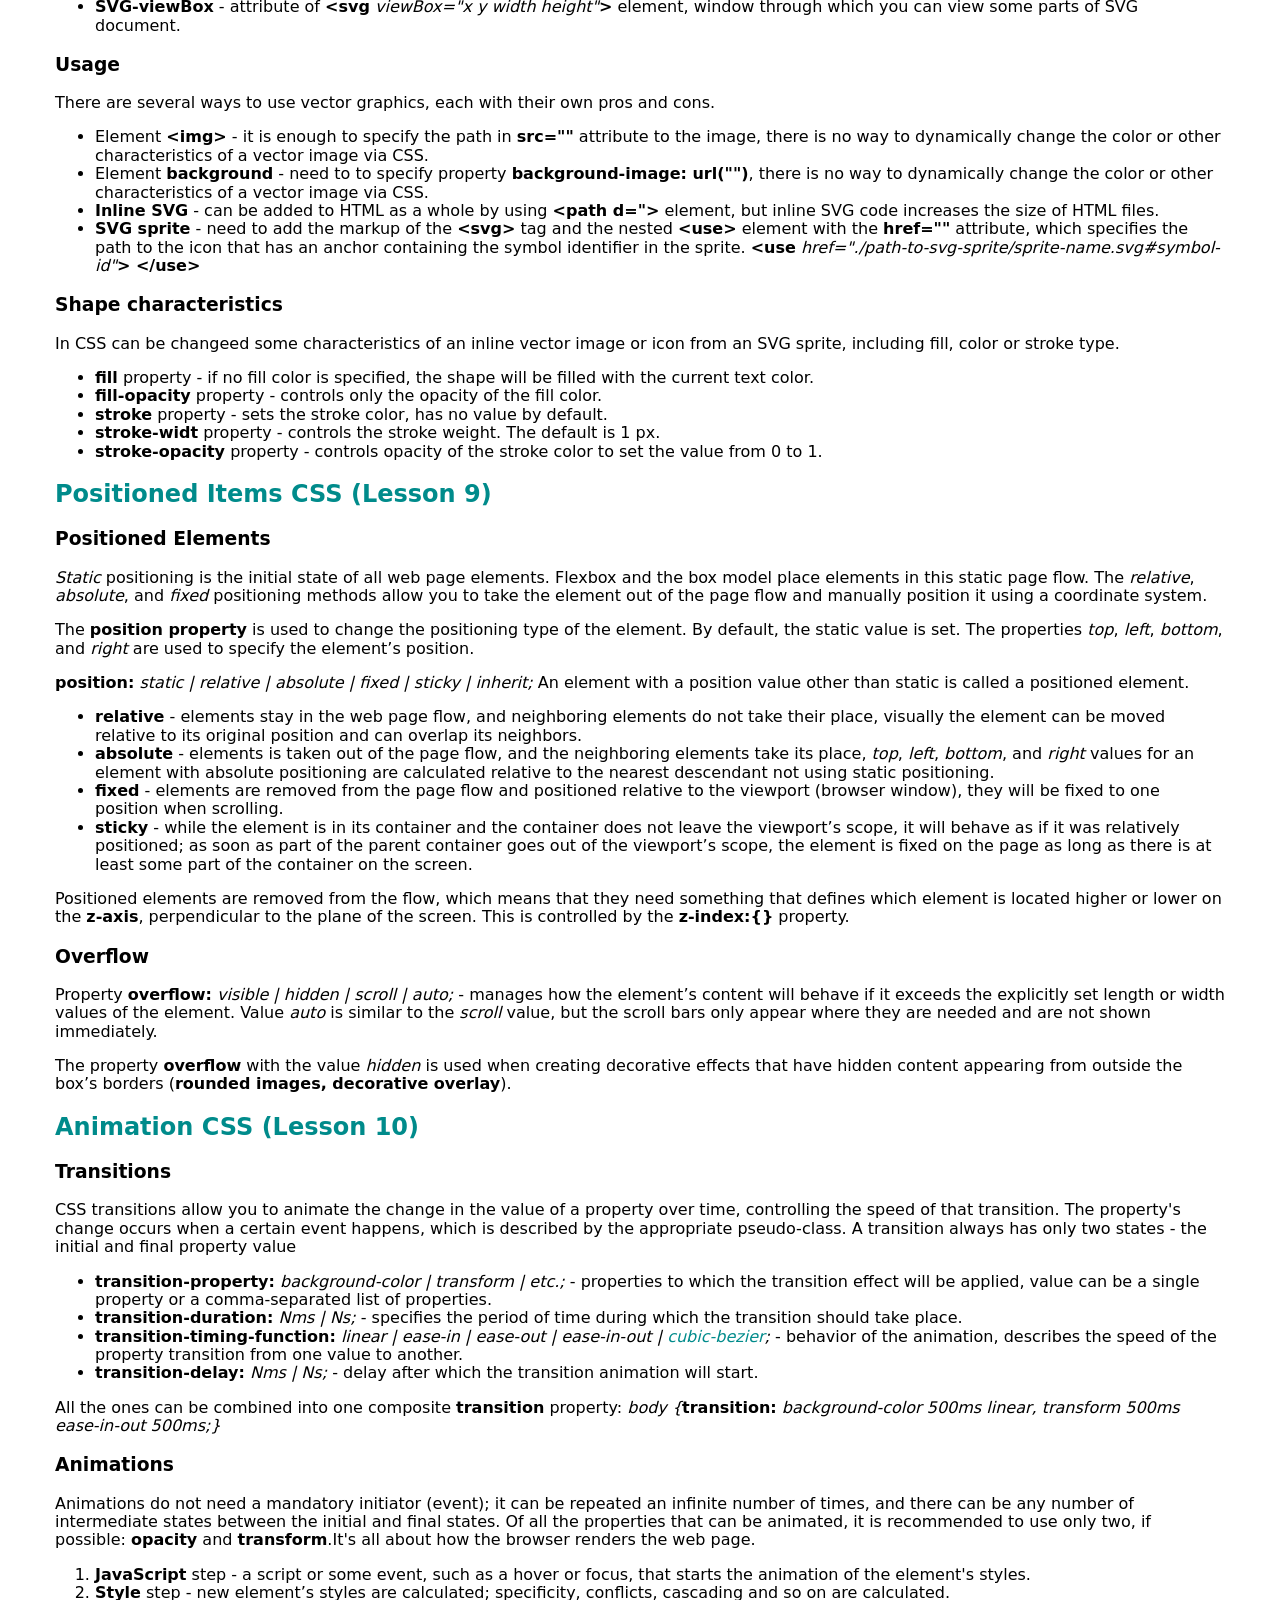
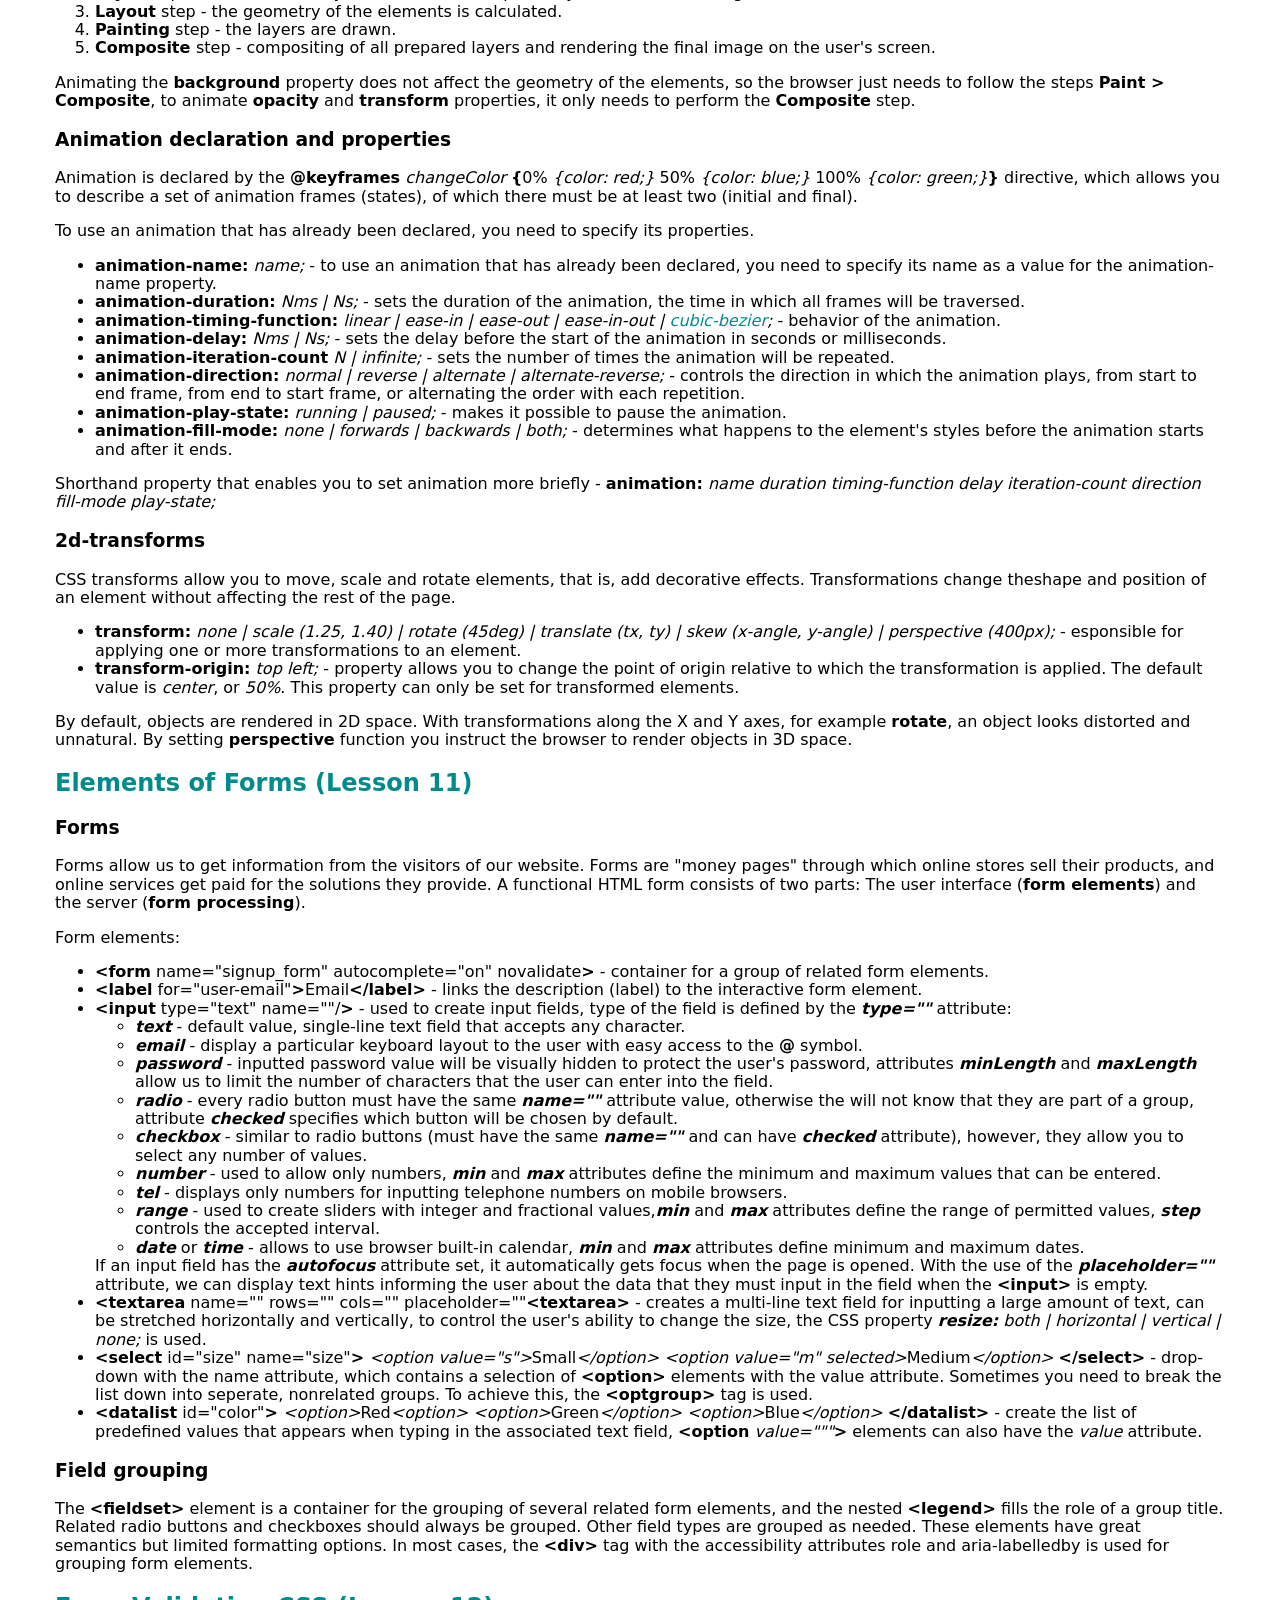
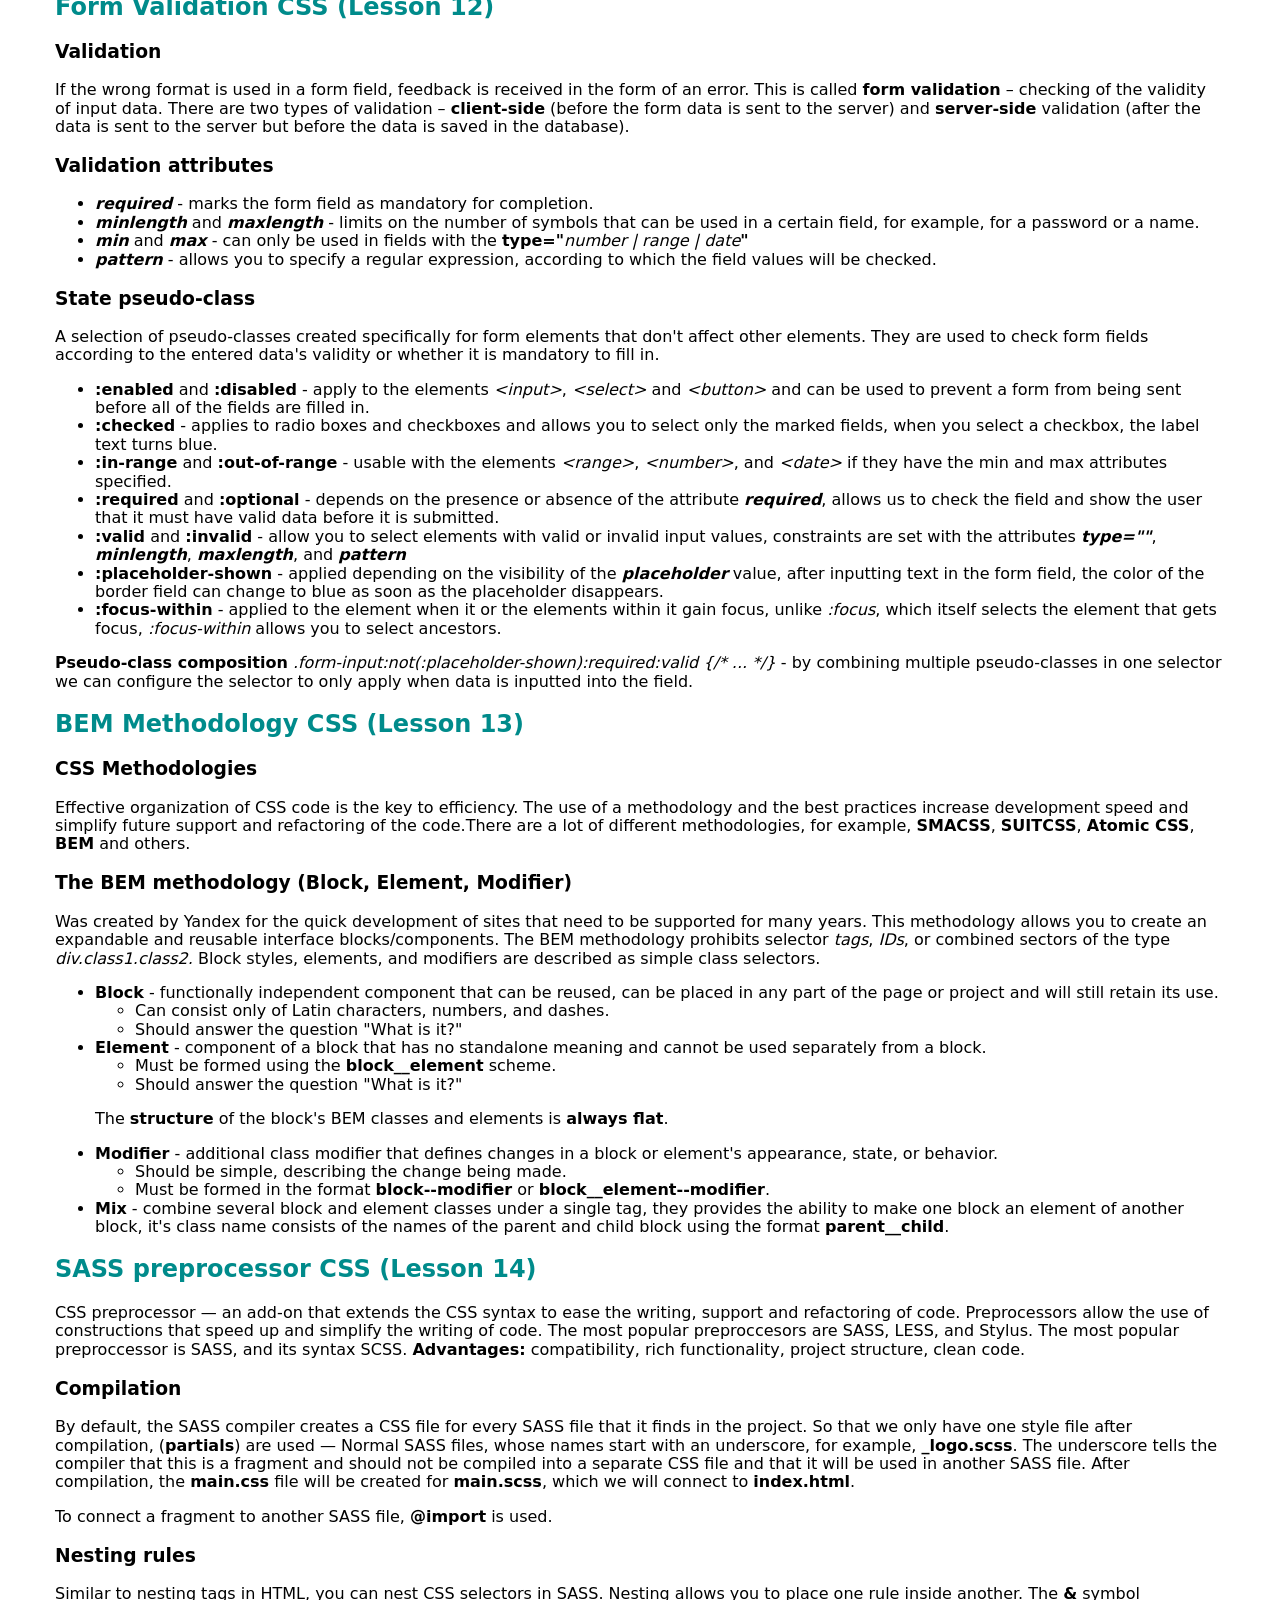
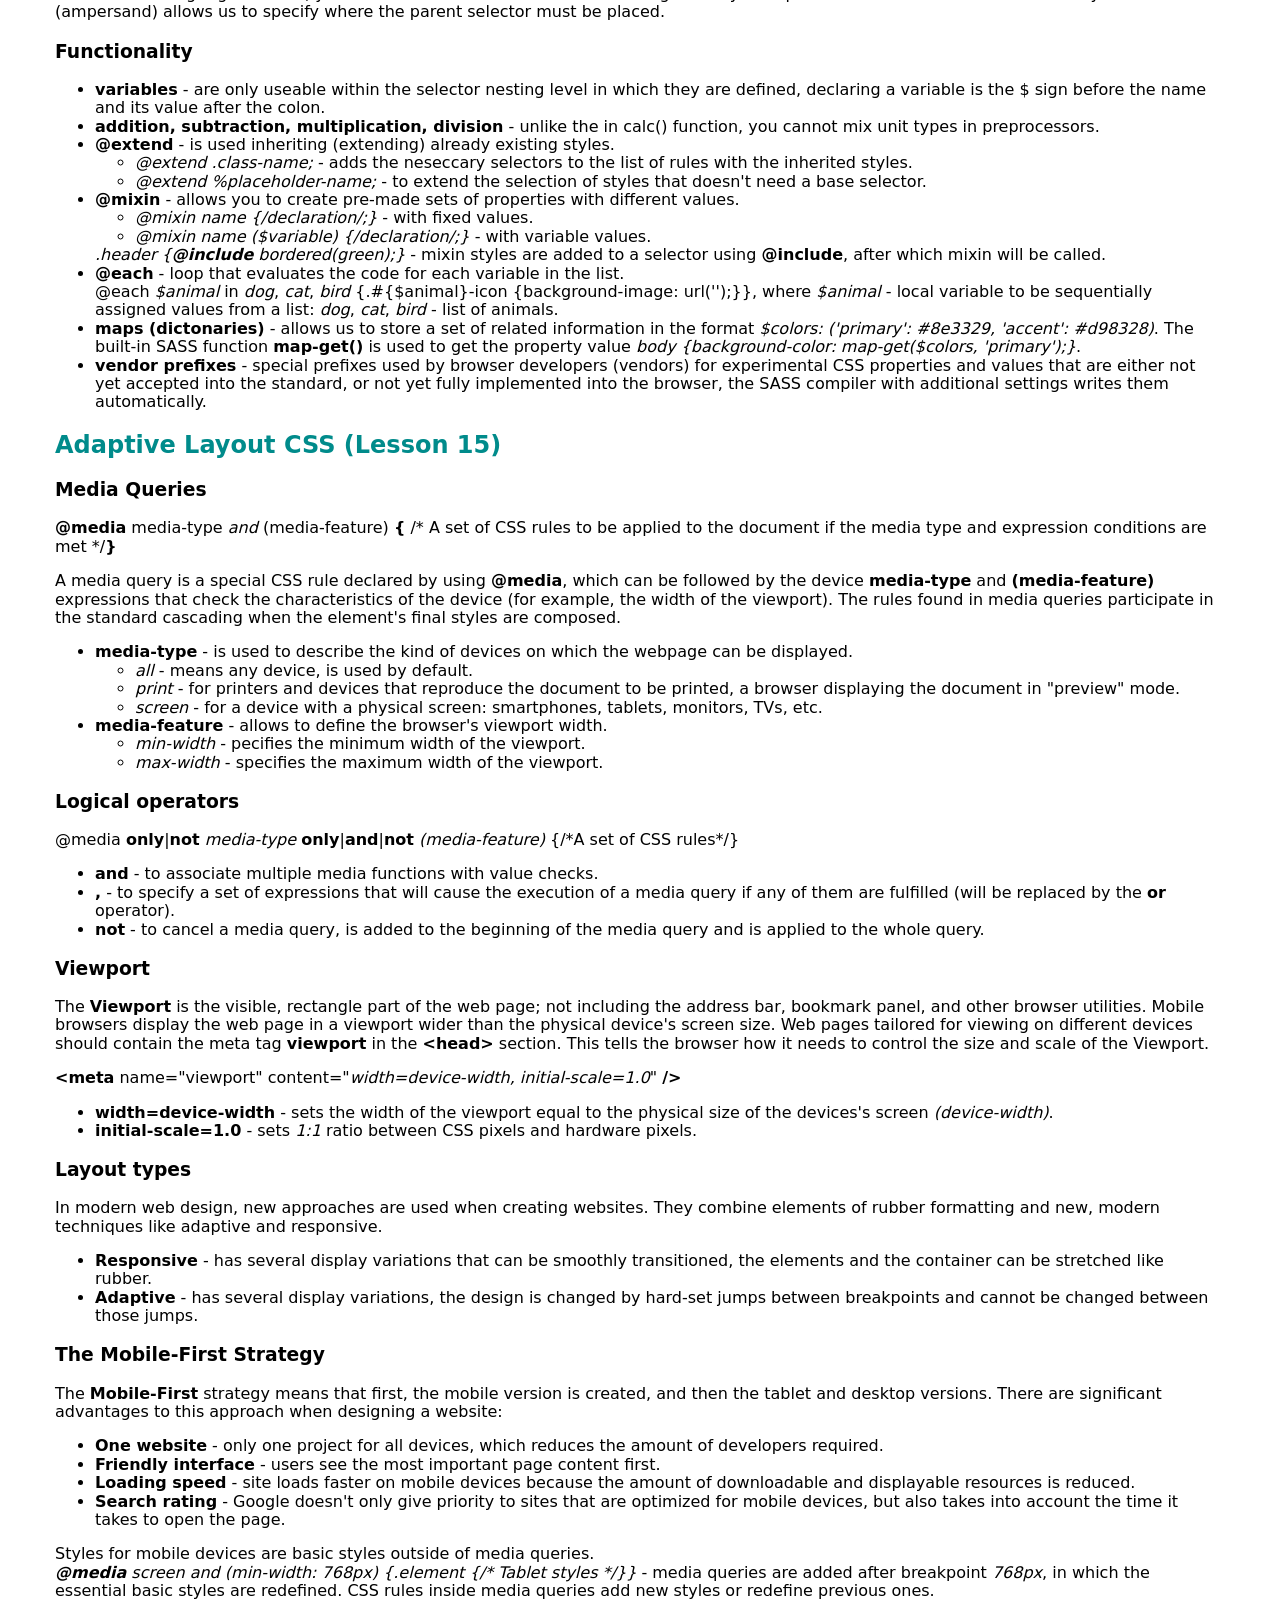
==== commit f94847f7: "add normalize to album" ====
--- a/index.html
+++ b/index.html
@@ -47,6 +47,8 @@
         <li><a href="https://uk.javascript.info/comparison#divnii-rezultat-porivnyannya-null-i-0" target="_blank"
             rel="noopener noreferrer nofollow">uk.JS</a></li>
         <li><a href="https://github.com/bardachov/JS68" target="_blank" rel="noopener noreferrer nofollow">JS68</a></li>
+        <li><a href="https://bootcamp.du.edu/blog/programming-skills/" target="_blank"
+            rel="noopener noreferrer nofollow">Skills</a></li>
         <!-- <li><a href="" target="_blank" rel="noopener noreferrer nofollow"></a></li> -->
         <li><a href="" target="_blank" rel="noopener noreferrer nofollow"></a></li>
       </ul>
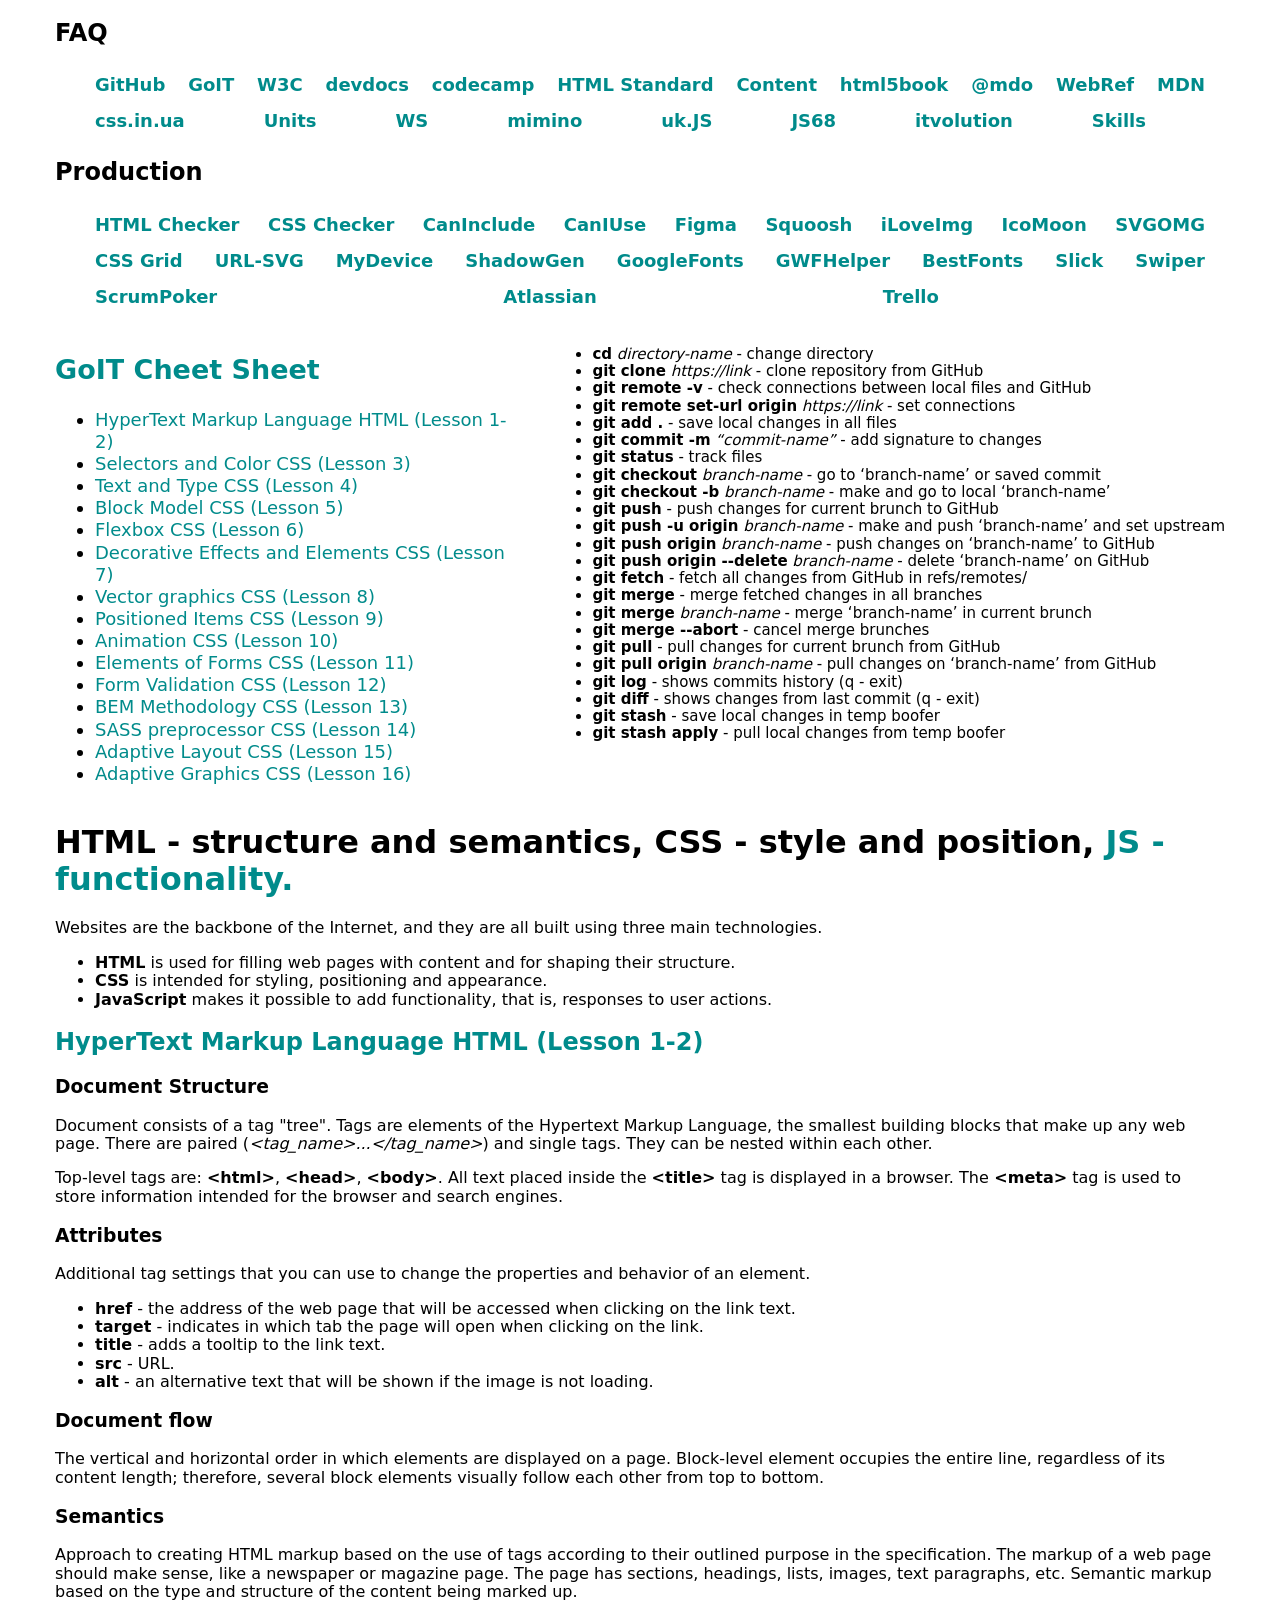
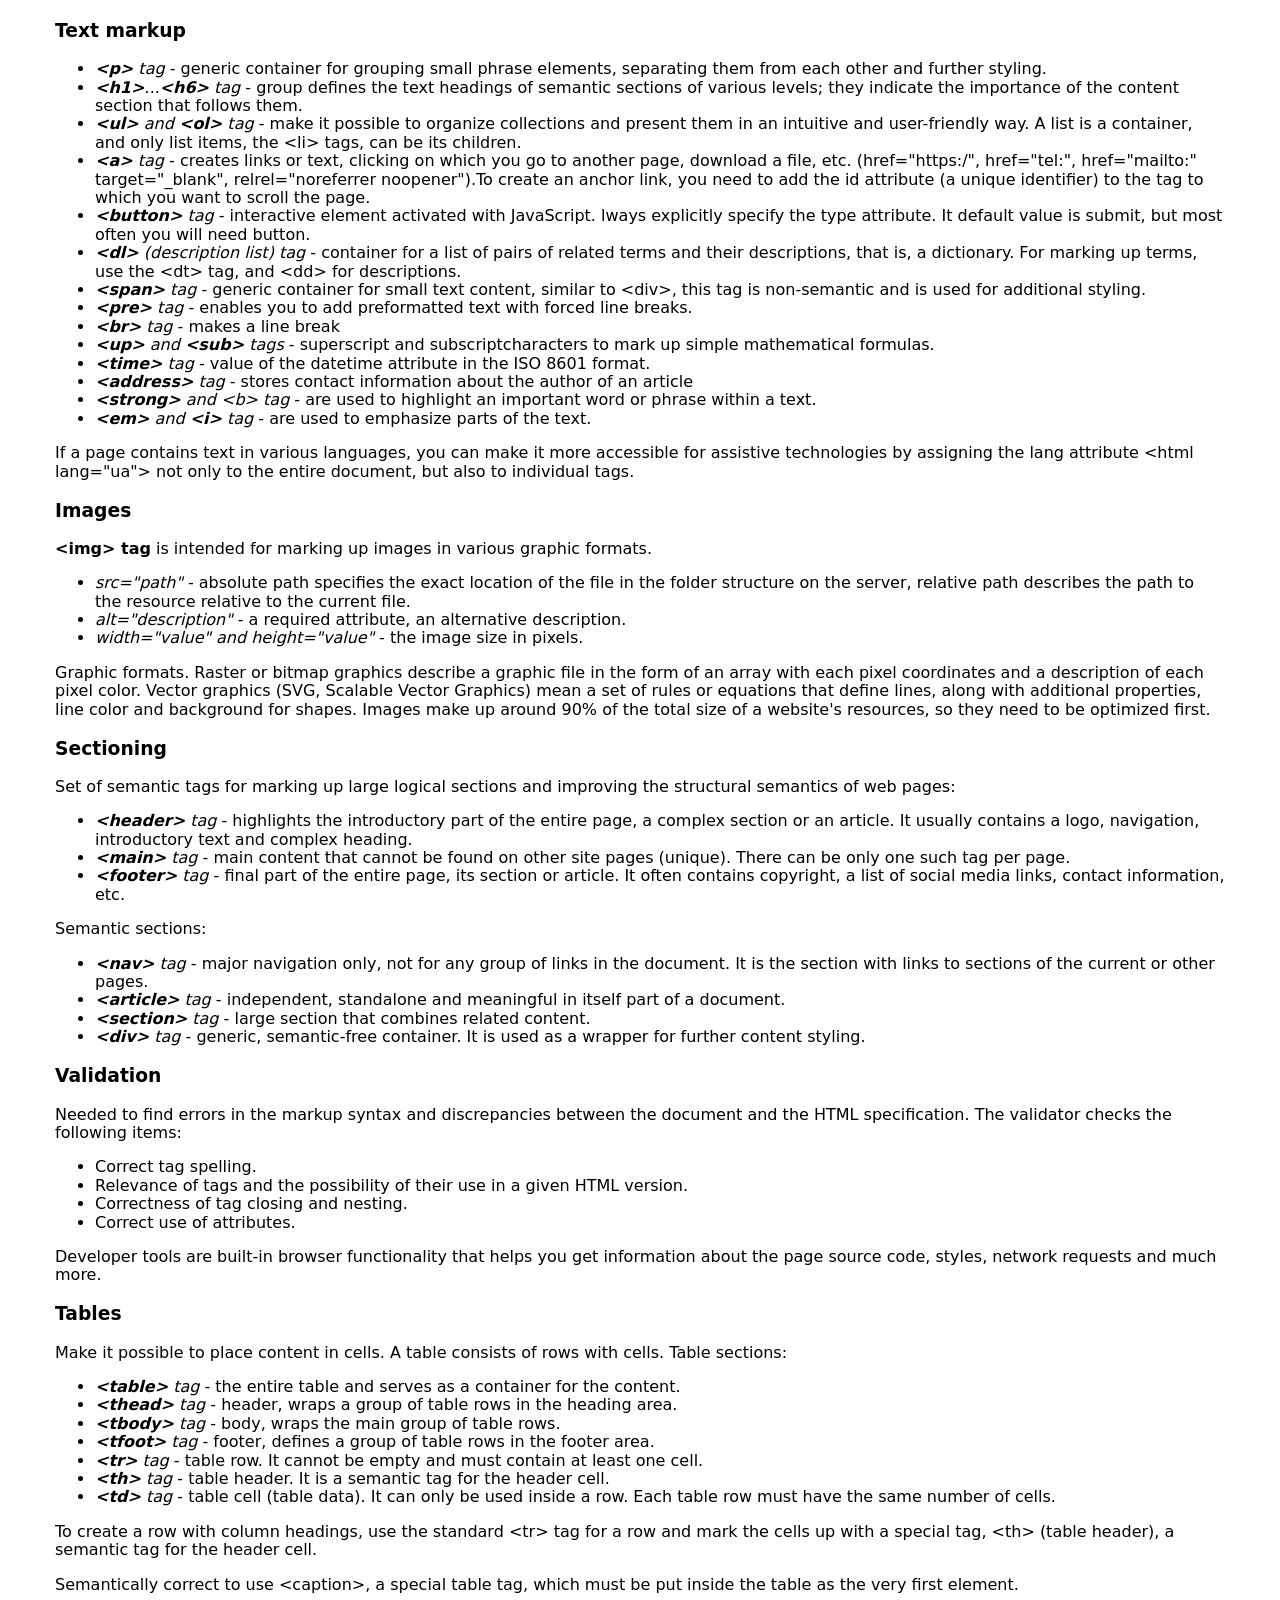
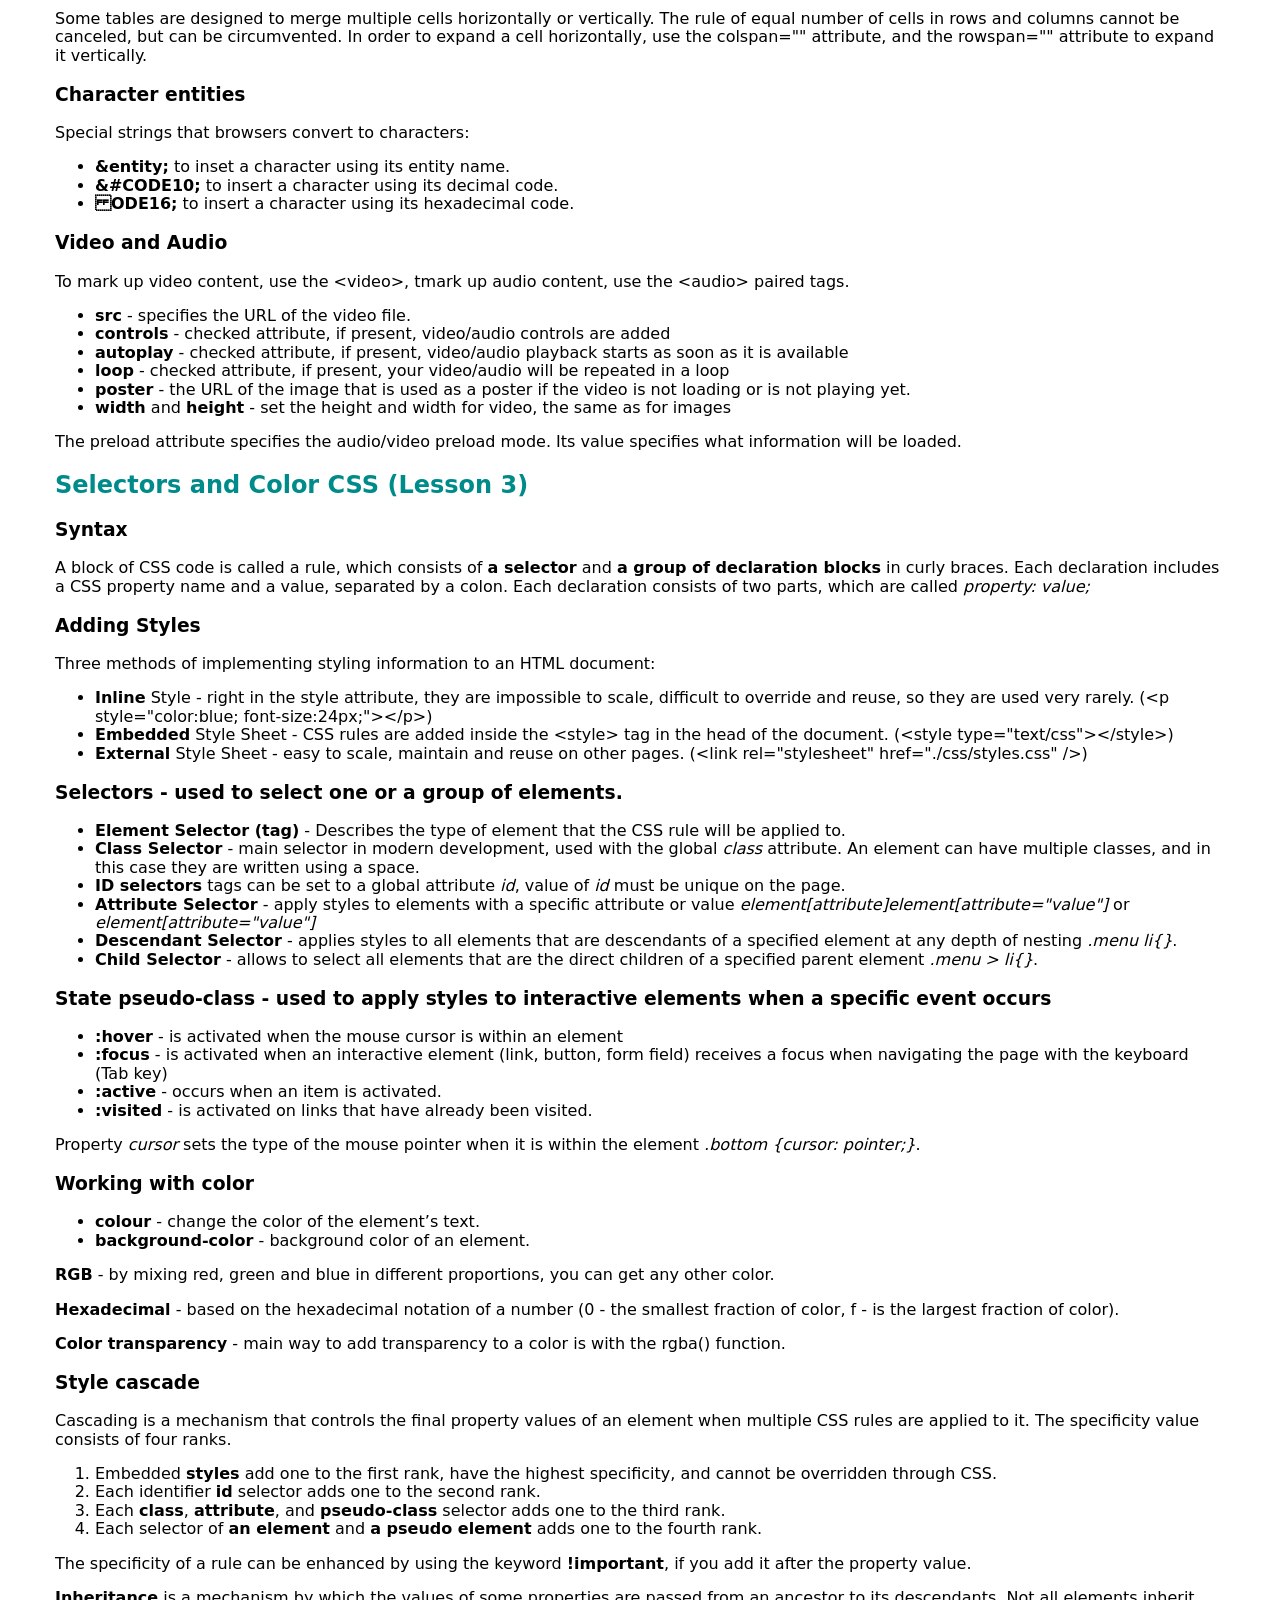
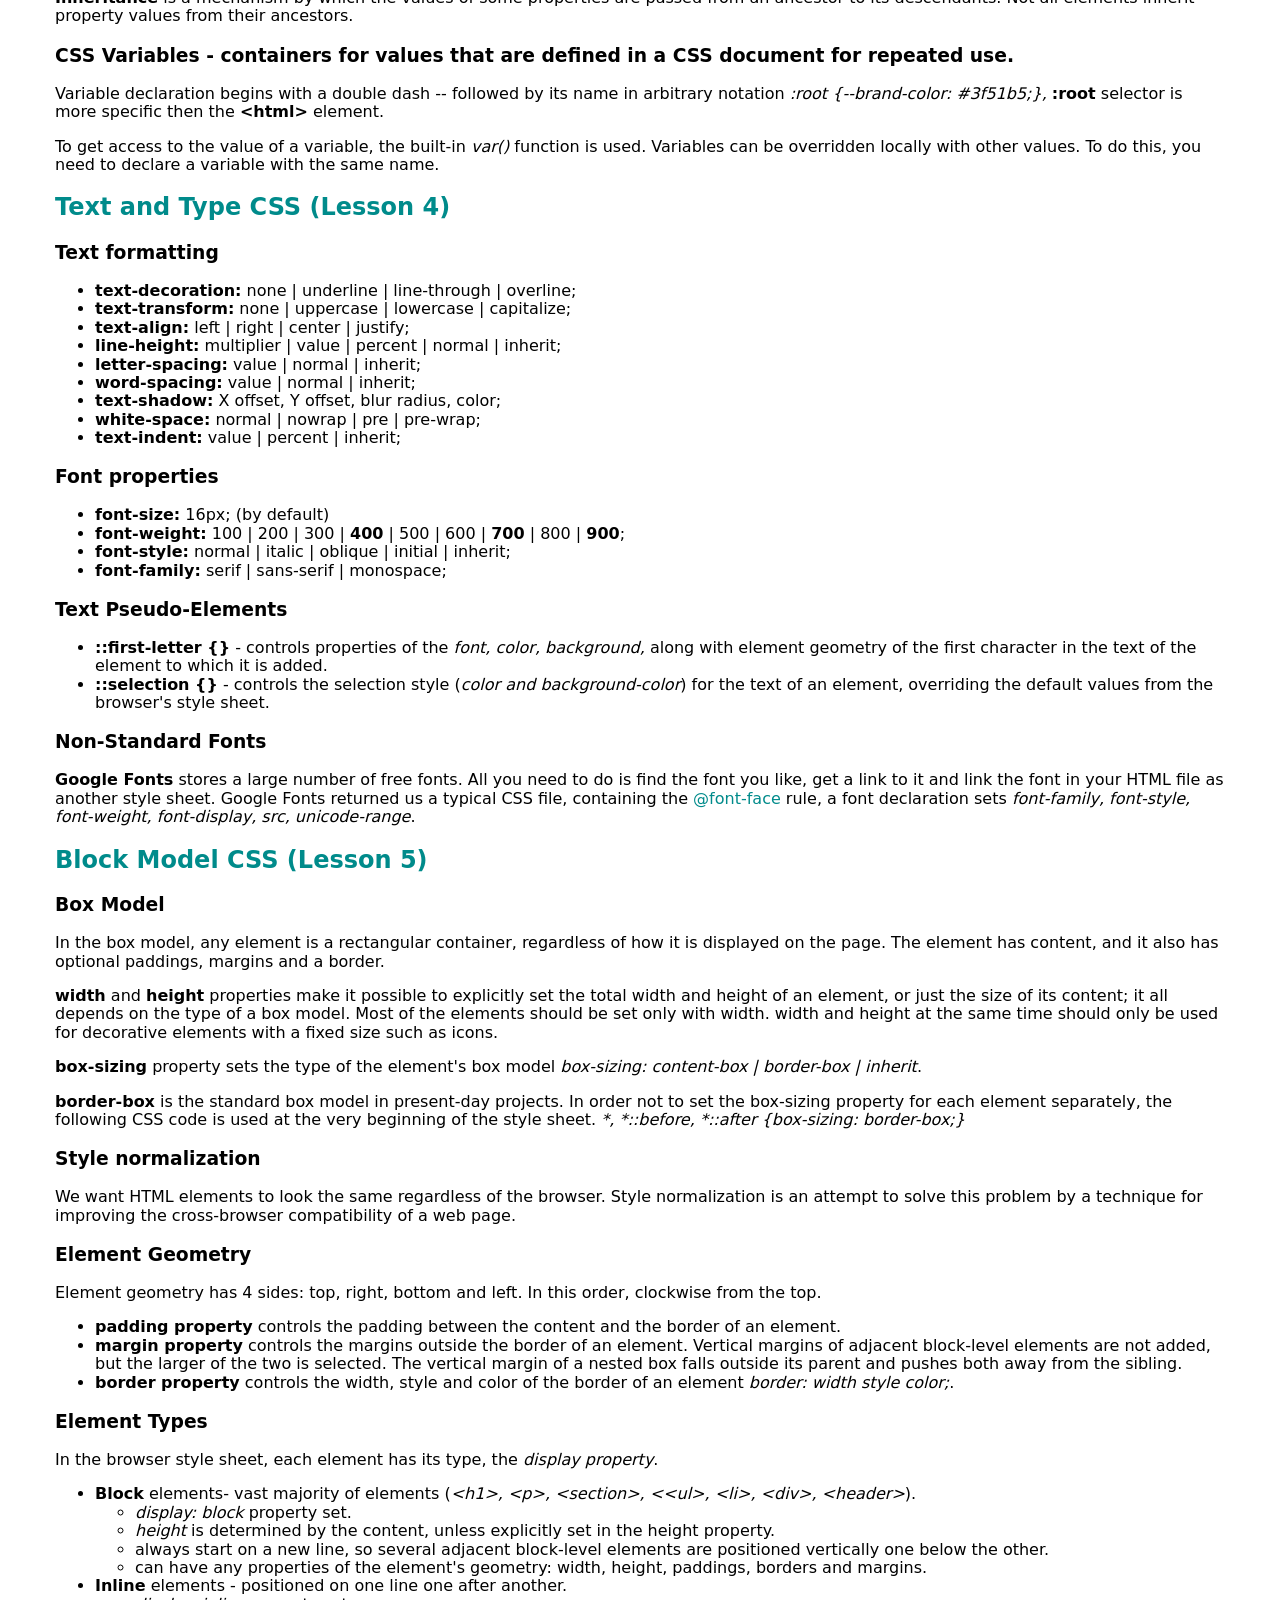
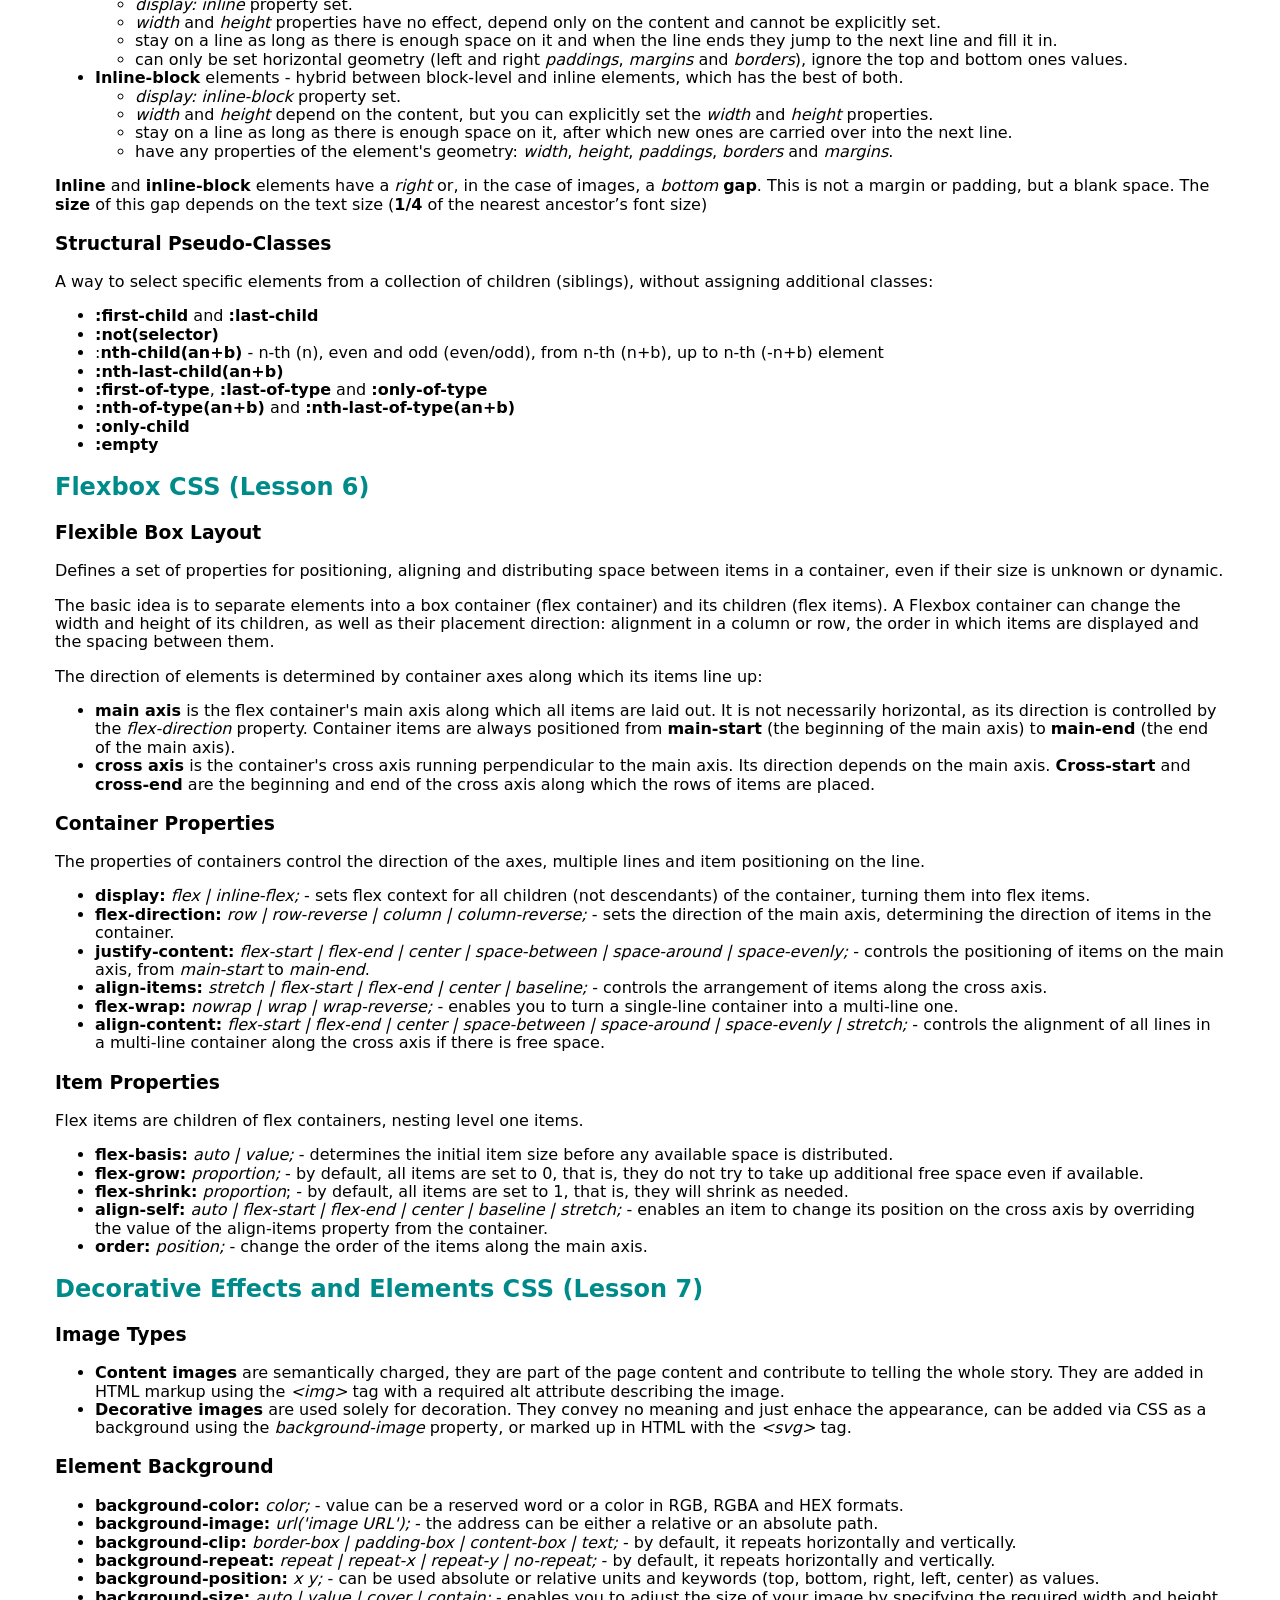
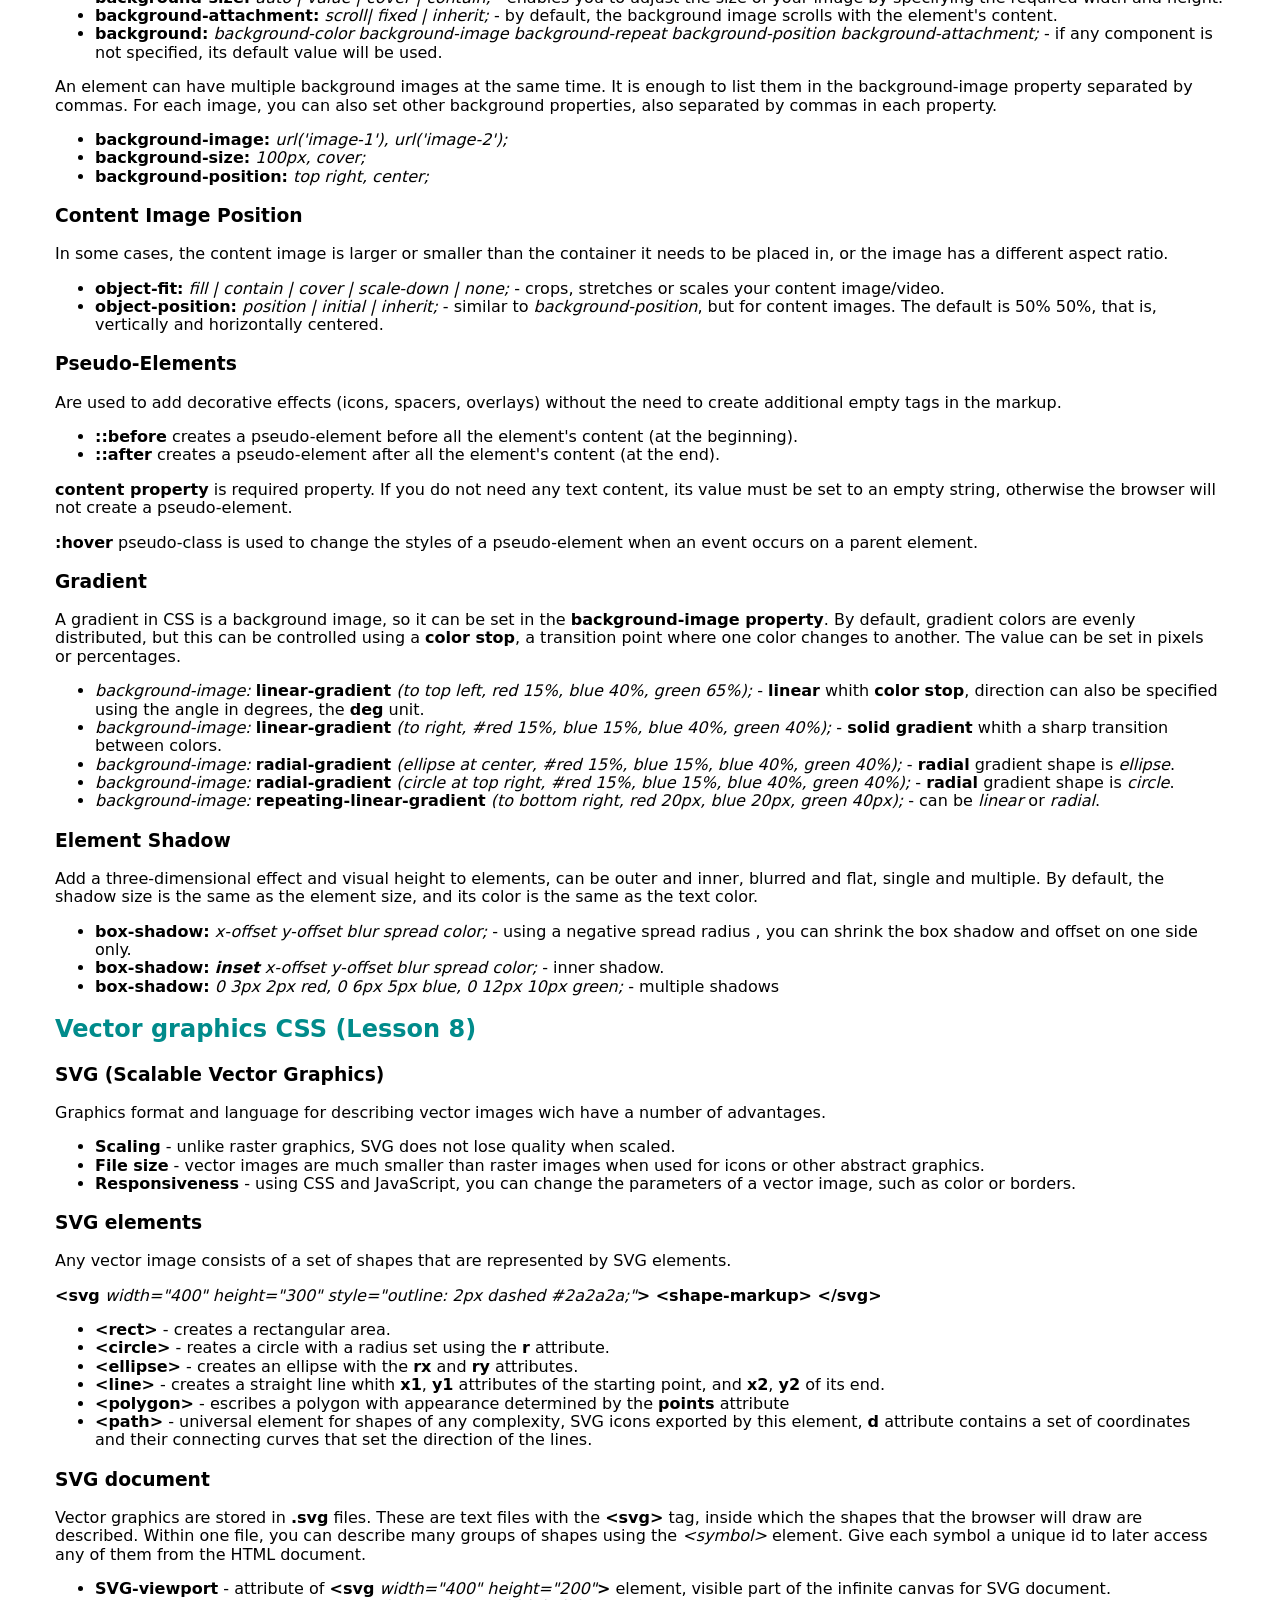
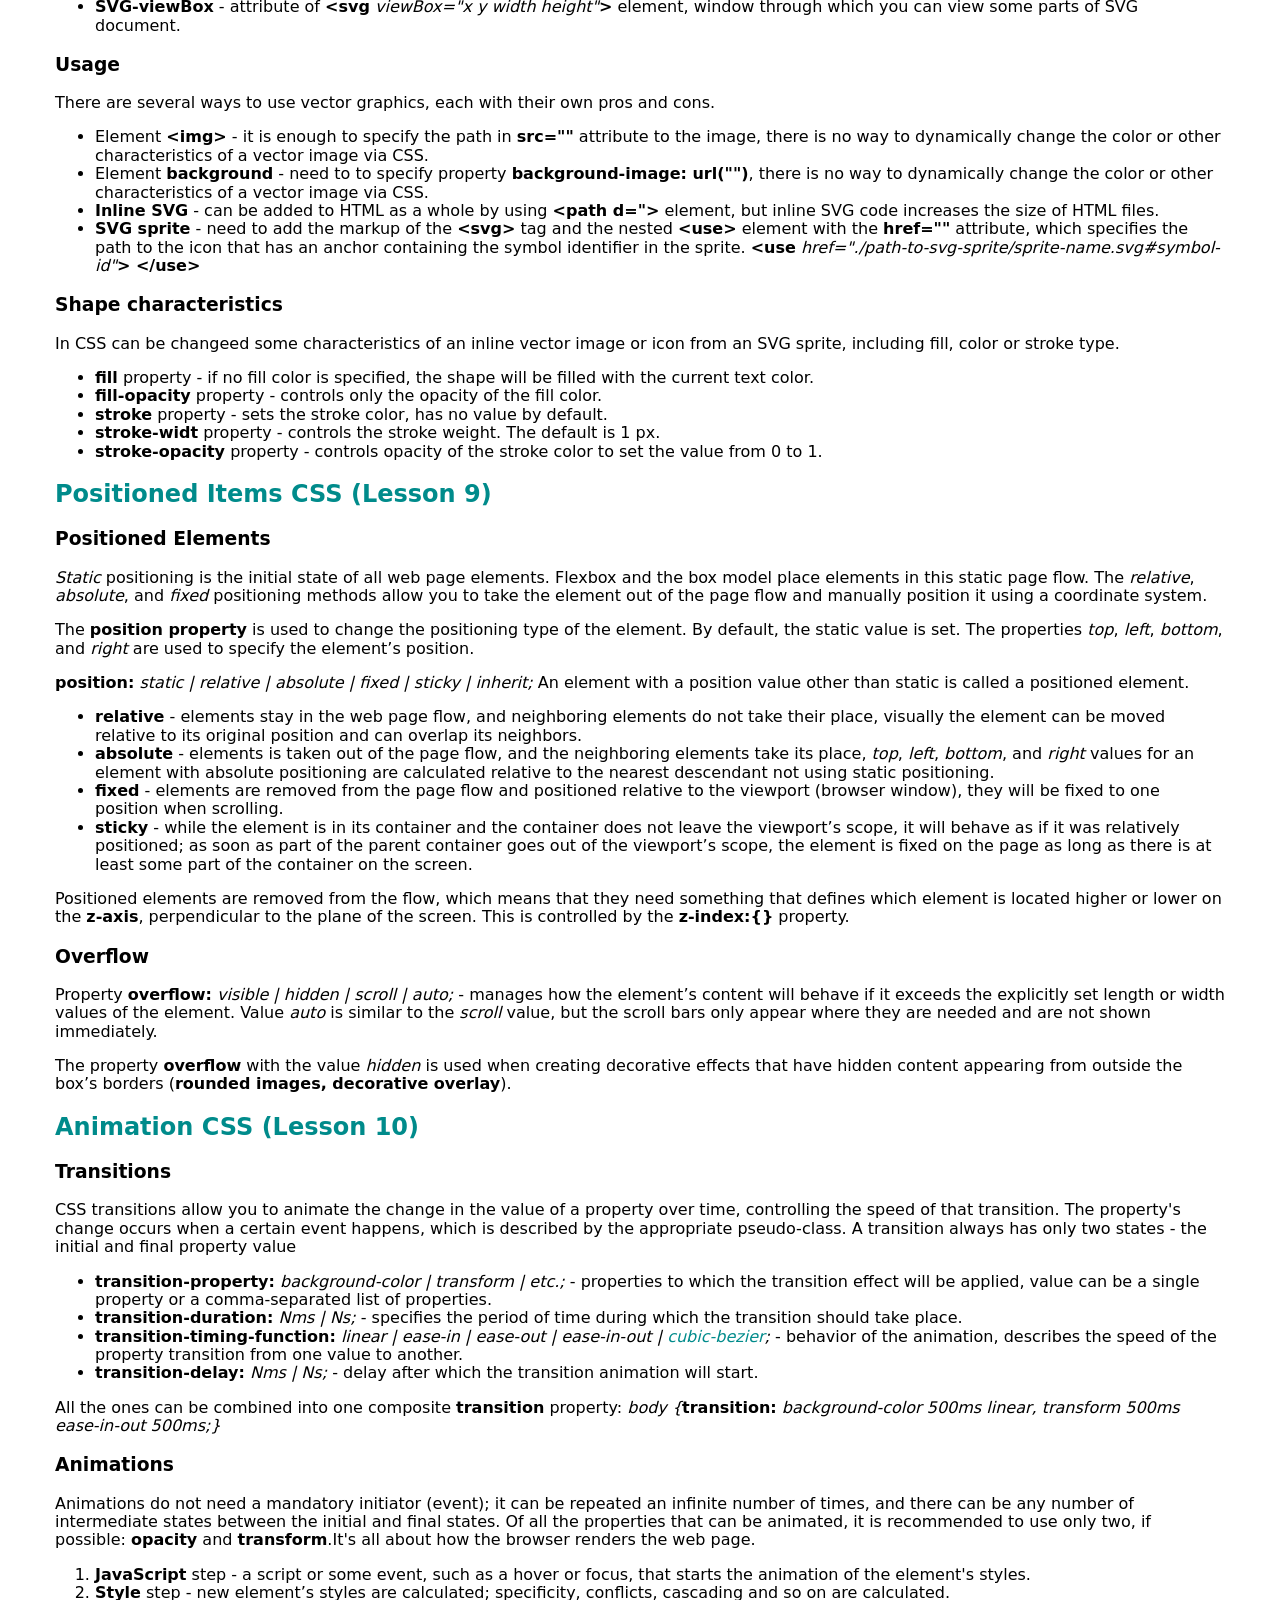
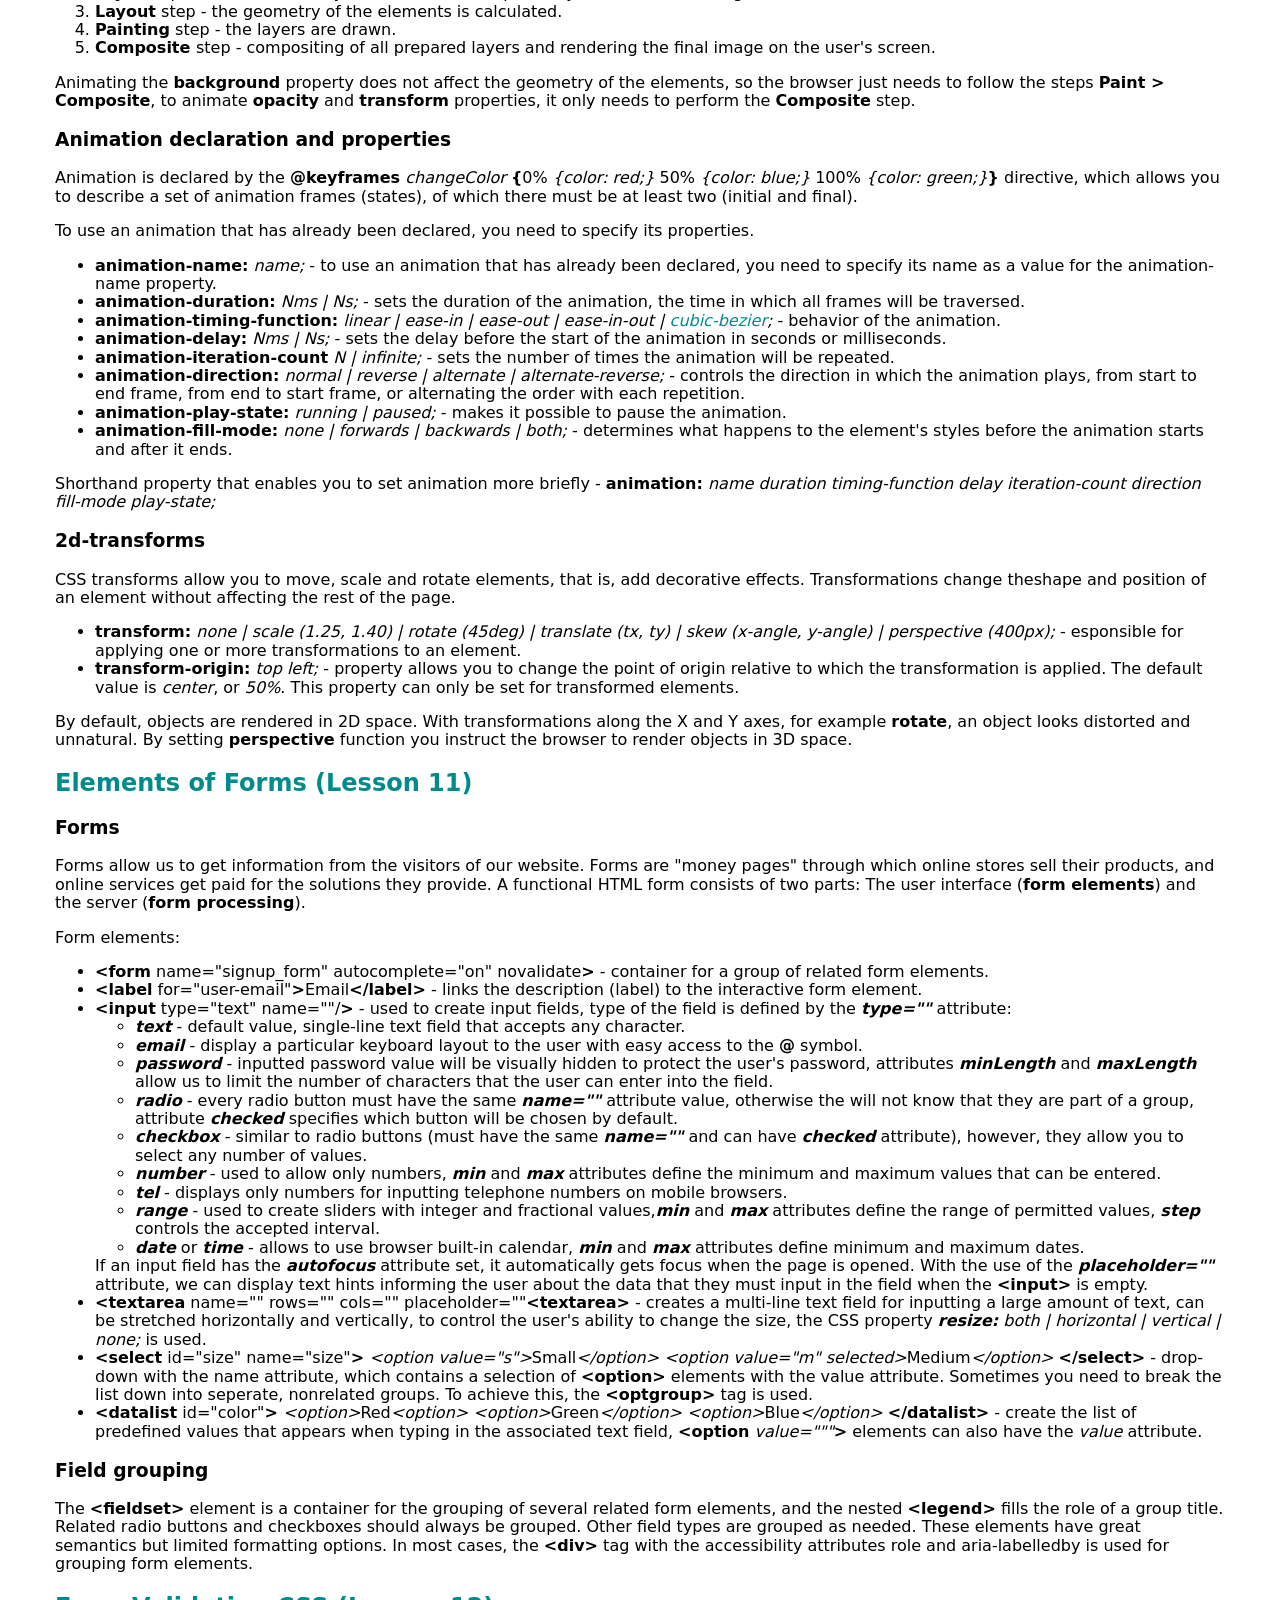
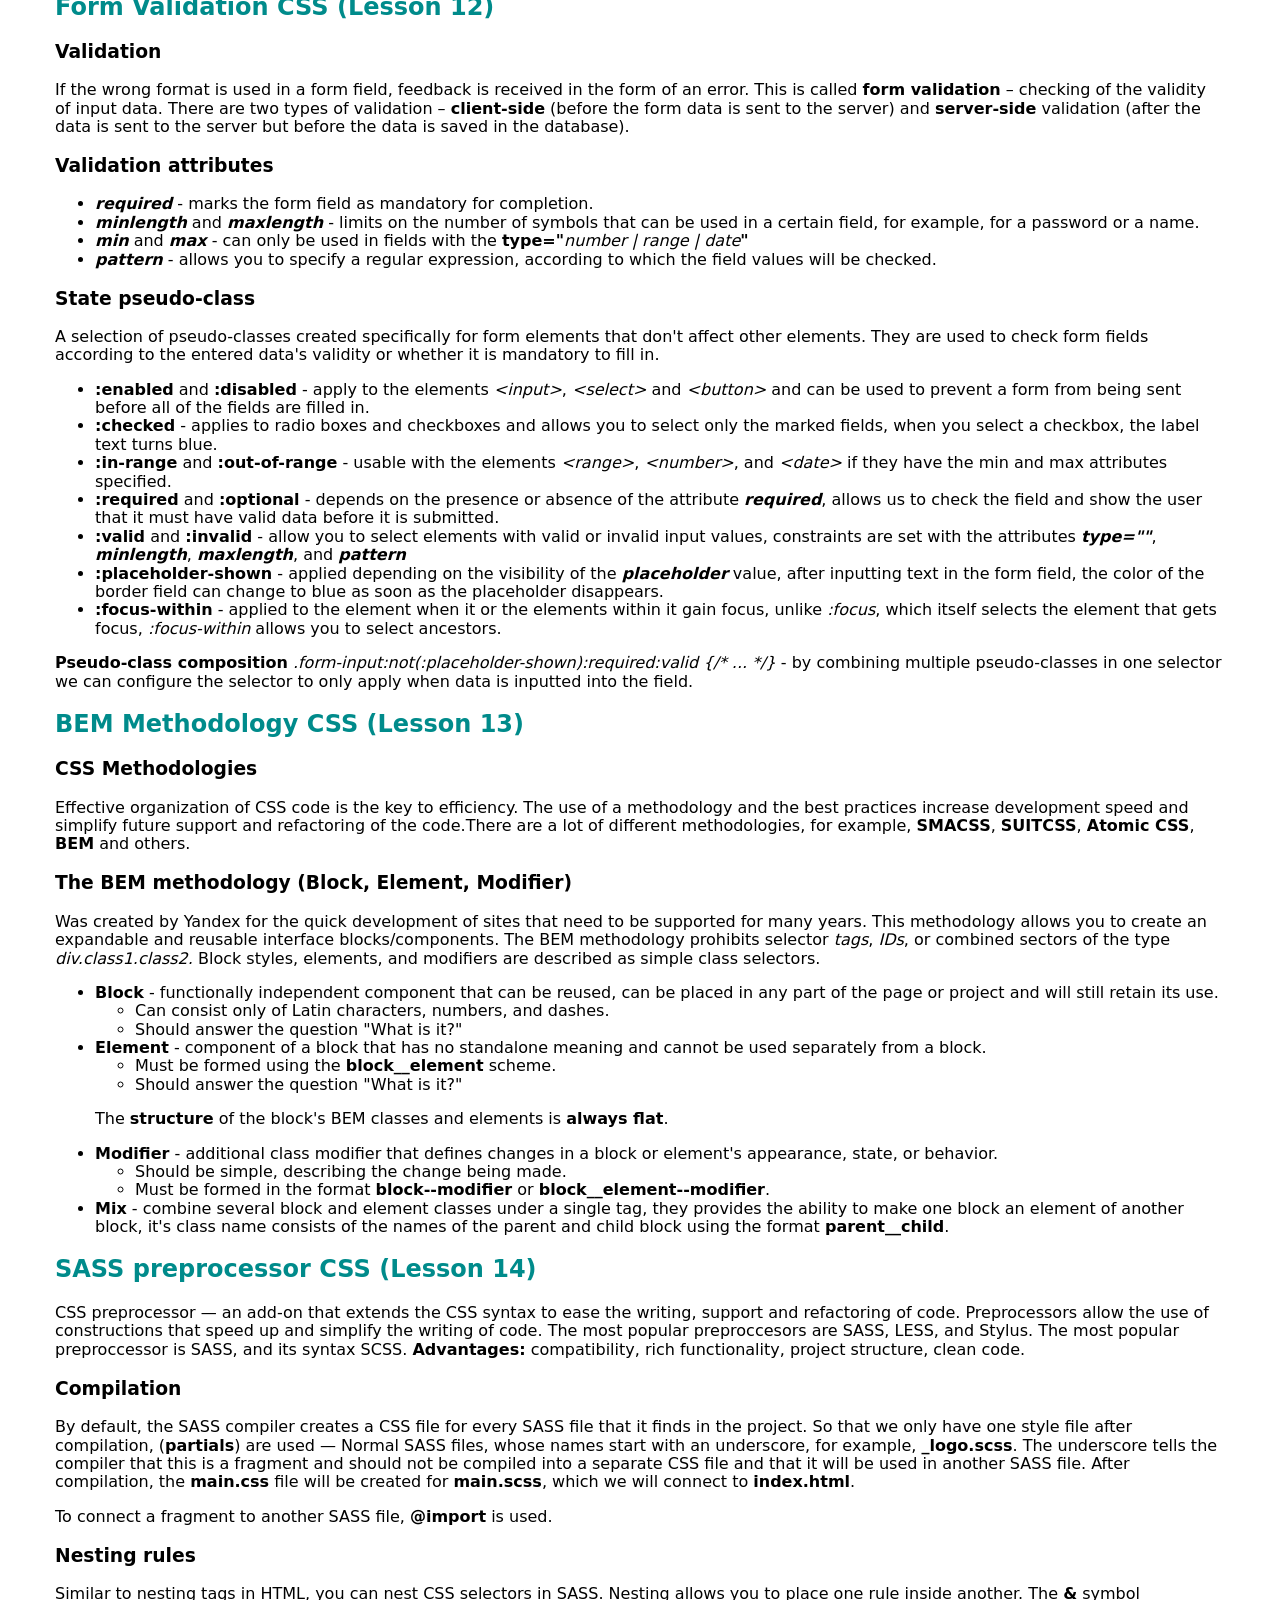
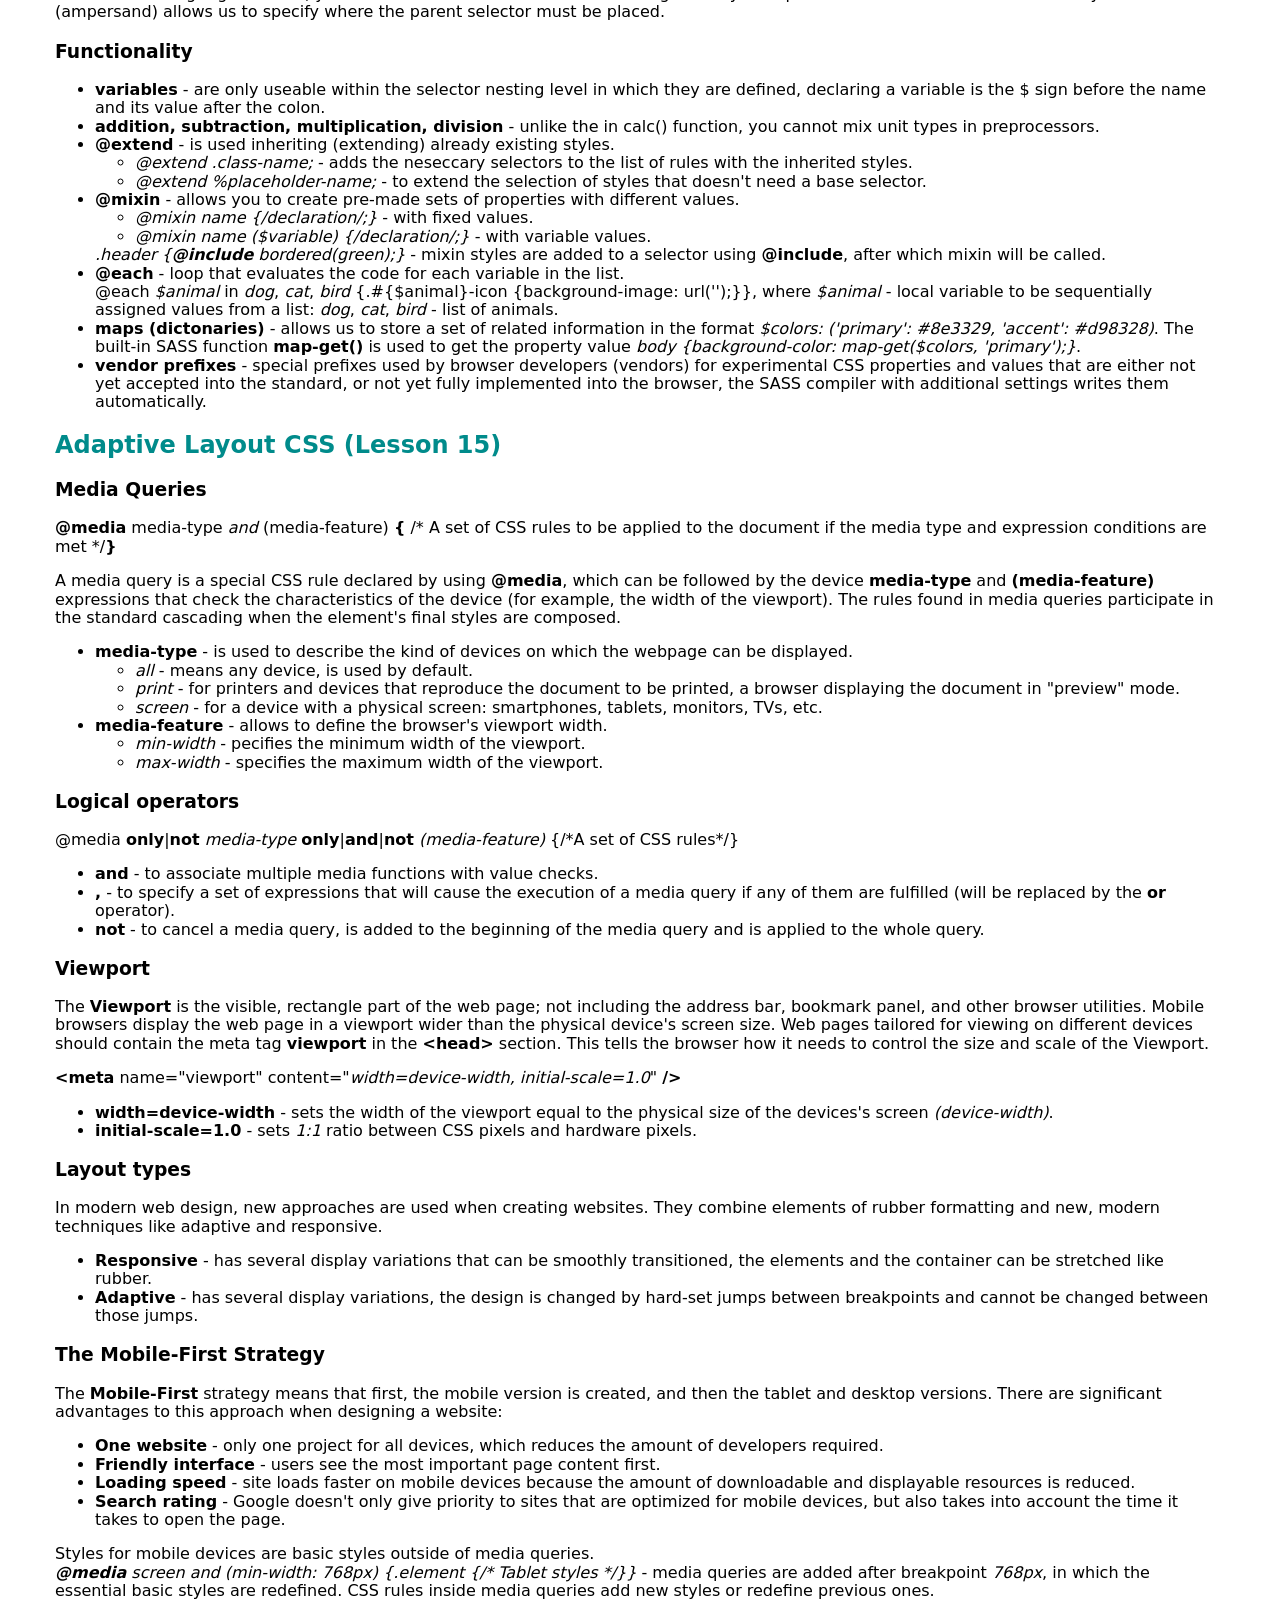
==== commit e2f094c5: "add tascks on lessons 7-8" ====
--- a/index.html
+++ b/index.html
@@ -47,6 +47,8 @@
         <li><a href="https://uk.javascript.info/comparison#divnii-rezultat-porivnyannya-null-i-0" target="_blank"
             rel="noopener noreferrer nofollow">uk.JS</a></li>
         <li><a href="https://github.com/bardachov/JS68" target="_blank" rel="noopener noreferrer nofollow">JS68</a></li>
+        <li><a href="  https://itvolution.wordpress.com/page/14/" target="_blank"
+            rel="noopener noreferrer nofollow">itvolution</a></li>
         <li><a href="https://bootcamp.du.edu/blog/programming-skills/" target="_blank"
             rel="noopener noreferrer nofollow">Skills</a></li>
         <!-- <li><a href="" target="_blank" rel="noopener noreferrer nofollow"></a></li> -->
